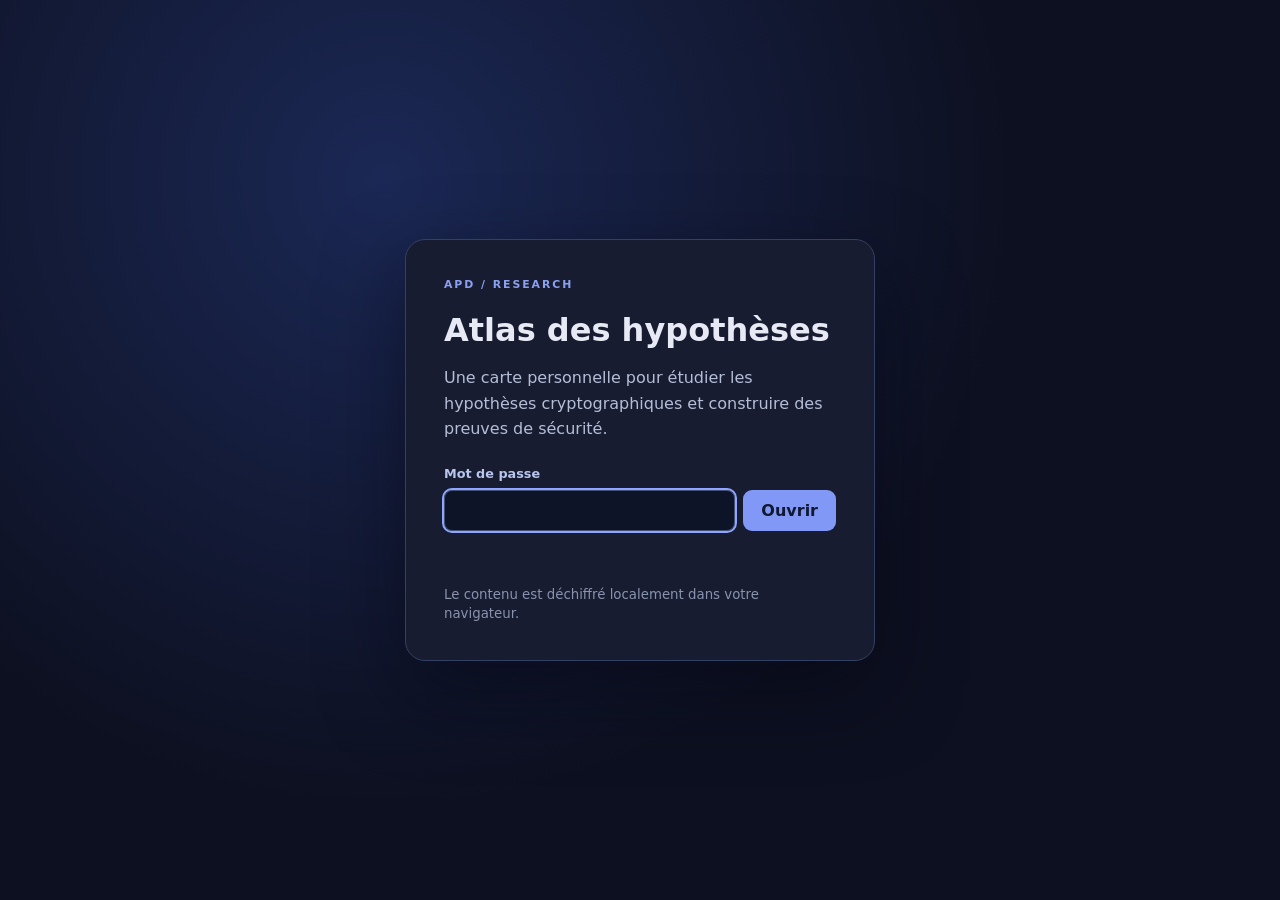
==== brain/index.html @ 89bbb425 "Embed encrypted atlas data to avoid fetch failures" ====
<!doctype html>
<html lang="fr">
<head>
  <meta charset="utf-8">
  <meta name="viewport" content="width=device-width, initial-scale=1">
  <meta name="robots" content="noindex,nofollow,noarchive">
  <title>Atlas des hypothèses · Alan Pulval-Dady</title>
  <link rel="stylesheet" href="./style.css">
</head>
<body>
  <div id="lock" class="lock-screen">
    <form id="unlock-form" class="lock-card">
      <div class="mark">APD / RESEARCH</div>
      <h1>Atlas des hypothèses</h1>
      <p>Une carte personnelle pour étudier les hypothèses cryptographiques et construire des preuves de sécurité.</p>
      <label for="password">Mot de passe</label>
      <div class="password-row"><input id="password" type="password" autocomplete="current-password" required autofocus><button type="submit">Ouvrir</button></div>
      <p id="lock-error" class="error" role="alert" aria-live="polite"></p>
      <small>Le contenu est déchiffré localement dans votre navigateur.</small>
    </form>
  </div>
  <main id="app" hidden>
    <header class="topbar">
      <div><div class="mark">APD / RESEARCH</div><h1>Atlas des hypothèses</h1><p>Une carte de travail pour raisonner sur les preuves de sécurité.</p></div>
      <button id="relock" class="quiet" type="button">Verrouiller</button>
    </header>
    <div class="notice">Carte de départ, non exhaustive. Une liaison « à étudier » ou « variante » ne signifie pas une réduction de sécurité. Vérifier systématiquement les paramètres, le modèle et le sens de la réduction dans la source.</div>
    <div class="workspace">
      <aside class="sidebar">
        <label for="search">Rechercher</label><input id="search" type="search" placeholder="LWE, DDH, RSA…">
        <label for="family">Domaine</label><select id="family"><option value="all">Tous les domaines</option></select>
        <label for="relation">Liaisons</label><select id="relation"><option value="all">Toutes les liaisons</option><option value="study">À étudier</option><option value="variant">Variante</option><option value="implication">Implication</option></select>
        <div id="stats" class="stats"></div>
        <p class="hint">Cliquez sur une hypothèse pour lire son jeu, les pièges de preuve et les articles de départ. Molette pour zoomer ; glisser pour déplacer la carte.</p>
        <div class="legend"><span><i class="dot lattice"></i> Réseaux</span><span><i class="dot group"></i> Groupes</span><span><i class="dot rsa"></i> RSA</span><span><i class="dot codes"></i> Codes</span><span><i class="dot foundations"></i> Fondations</span></div>
      </aside>
      <section class="canvas-wrap" aria-label="Graphe des hypothèses">
        <div class="canvas-tools"><button id="zoom-in" type="button" aria-label="Agrandir">+</button><button id="zoom-out" type="button" aria-label="Réduire">−</button><button id="zoom-reset" type="button">Centrer</button></div>
        <svg id="graph" role="img" aria-label="Carte interactive des hypothèses cryptographiques"></svg>
      </section>
      <aside id="detail" class="detail"><p class="empty">Choisissez un nœud pour ouvrir sa fiche.</p></aside>
    </div>
  </main>
  <!-- ENCRYPTED_ATLAS_START -->
  <script id="encrypted-atlas" type="application/json">{"version":1,"kdf":"PBKDF2-SHA256","cipher":"AES-256-GCM","iterations":310000,"salt":"UA1O/xdrvNHYbe7TOBwK5g==","iv":"aJyeaVgZaHVbRtTX","ciphertext":"SZUW6DiEbGX9VVhrk74h6ZTM4mkuE1hSuhEqYJasGlMsxc741iXKuEhLb2ueFEYCMXWIMHxjc2J/VGSn1zYms7GpECUEi03rbrZWhp9VoVnOZ2UAvl3x/QSS/gsymKNiw/yrsLRChLQJSgfLe79tVQOJHNtf7Aa35H9+426QJwFPW2QwV9AltUxMlgrhCu1ZrUd9Dqdr3iibG8A48fuOOur9vEepZcZ3OrInEjmxL2H6FYVn04A3aBrqkrHMaQM5Z2Bz2jBEQjNkzCjJh1bR0T7QVg8Ryyy5U2LG/bx1geOcCRfra8U7MLGQ2mmRjo/DW/NPcAkeJ+eyDTYwEsxkfCTfRq0gomJP0itZcJIBXbl7A9JF2FJBmUXNhdOLdI2Fi41tc5K/gBqpR/vLOxgKf+6XiU2OCnCepRCs8t9KHHzfJmKvfAqvltk+gEKJfSJJVwx9W/DPWDq5BiZhcHjvxnlYc0MA9oDh3ucu56VcNLMi8GzYHRmVAwYQn6dggkoL/0BrZBgVQsZb2WgCfaJOUiqYHQ3v/OfMCOqse6llQg1NVh+vgTjH+GhOIAAFTwZeSyMBl7K5/9b0vFuKndc3HxpcWxTFgW42NJmKJPJTXI/hwHY4736NEr+vlcjKZRJbFCB3shSfcY0FKYyAqvj5z1tQltJUgjQbWLAKi9yiHRC+24mD/P9QM3JsGhbvmD9uh27mKKXDkM7oIrdLLMR8mI/mPkH8k+3gYlL1+hszatO4MFJFIAElZOtxQZQphrIup0aRYLRkjIi9fRt8IG0ppQ9HiLVZOv0i/1XAO8Sn/Bv4o9CzitZjwLw/uZfV9Z0M880RXmVEppAHTuYpVpphW/3nM3wxwRJif8U/OiNmGtHfXllpPsu9XqxCzchISqEP/NbuRtDEhqcRbwprLfvaJYCn0OFjkl3iwwJ3ainR1ePHl1LQW7Ai43N/p1CzMp3fnPrCr4/[base64]/[base64]/K3ZowU9N6XmRkjyG4KZv0sqIH6qHBY6wLUgbDL7Nk6QUyne1Y4kNB50wu6o8uypu3BTOMYj4bkLF0G5/3HRfiQtbxOXjCvzzeRYSz1QHuxh8cweHc1hIuTAiuazhwcoiQLfE0uJ8PXWhp8rZjTWIczjywf9QFXeZpIt3J7mbF2duQfI1M6JlxNnUg0ZDw/XMLpJEE/PXgYJMz6lwlU3i9XhTwhdWulyi38mRGOA/pCqzV0EGyvRKZohwYhtyKo5hrUrYFJjJ0Wn7Jgn69650X3PzbELCvEQGiuQU/8Wzs/v2rzKt6F5hNM3jNa3kf+Dj8pixO7oTGWSSAlE/vRllEpX5R6s2wYA4YjRrMt5m8tVV1PFLQ/[base64]/J10EyzmzGoCWmZL1sJnMfgICUttqzo6zK/AMoeUxgI9Y/zCI8SvO8J6C5DhfWj5QYBpDpvGrMzMi1qmuYhP62rjPzRXTRV/d6s7NDr467E8spJh2a3e9Cm/lHUIKRedrP7FDk1ZcTDcbUfSims0Qq8P71XFwt/+uAZQWjKzePXykAuMNQwmRe18VN86cpUN8F0PcE9+cLqWJdtFO+jO4/yToRpcwPg9Ysl8dM8yvzOZeBkV0JCmNWG613QpPxQzgiHd+usMdNUOjv0cTYPXysysRC70SBhFzIUukEqp0n7hp/eR32l84x9dcWZWEXi/X5vQkkxYUnVg8sU4zmAP7QFc1Bq3KnHzMhMn6QD4bRbqvBZWxefBLziFyzt4OyH2Uhgmn00mRweB90PuVcWVQaZk18ywARbYtNl2S1qvW0Sl/Pv+puovTA0OfxkC8+btxvk0v9SbtOD2kIg6aShJT787dNJYlkWFz7H9vR2dT2qQera7zdOXHFGsSFSi2ne4dlWX26IHstsv7afvouyfl/8mv7rc5ClqU/rdpj17nEGk/[base64]/koO1+VJi9B/+E/5OTXi44bzuM2dkvpj4yfQ/wXDMJpopNxc26s3v2SandDfwNuw3fJz1jW6d+U8ON66nUthcgweQs6LPdOtk32shqDhvfv3cRUGCDQAyeIefQMxceCYcvtlpmaePOO+PRY2YDZnC/Y7R5tJKW1OrjDVVc4cQmZncKFFYrcEinCFA5C4muSAdyu7+PUKLRFhsTyVDM4KMrmQp34J+T79CXuvF4LJmXMbzHgLXNfGV/7HkFqmpaawd7mK8eFM/m4hJeLW67E+KdkC8g1uV8FAbOr9HMk2Z1fDxlCePmTw8Fc8eQ65d1tSBg8eit0F7QuFYJ3ideRNjRzSM30FhjEHI0oRyeWwvq/lS4ZHyoxBVU/0P9FhuL8kVp5INavH3p3VebGwU5ZGGTeJil5aBbKwBDkvreKPkf6hdeUhGUEH6kJWv24BIywWtCJyOhbMIiV3VXKhdbsxGROBk5gAr8QPI+DZlc7GaoSObkFm6zIfctR2O/IWOouXo9ik7NEatlgBWooNckwwtOHvFcA4OpJ8sDB7vof7ZGybJEe3PN/1whS+0hmJeKlAGjuhoMyKagjFyLJkJ/D8pUiqo+aA0HlUSeHeNxHUIhI03YQ1pgw7oL34lxczmCN72/iCLSDfgNhiVP3t33RCQz/WkSQGGS4e8unoEWWdoKZG+r+aPM7FuXGHN4iU+D6rZRkw9iePgBkeenAC/1EVYkT6FhtgGoeRWCVuZ9RnAVSwra7NRU69knfXl9HzL2nVqMrNI9iKmb0/gOFTNhfaFYc8TtDx7Nj//nr4fBPaWK49vm9RcpoQ1UPKeqxAzIzekxwCsy0XtyNMQMnPKH2gqU+6IO4ttfXKaOnYqnEEqD06kQW65FIokhjyVdBQ/f8T/fFZs8pdB3BqY/kwm4HcnIhWbbBpvLZA+gVaLzkVbyKcOvWEdxg3+MD9wV0VrEqpc2Aoqw2D9fie2angVyTa+VAwIw08Qm1Sm35AqZRY7zkceEQSglaVaD5lGNF5pd3cogOeBs4r9MmOl9Kr9ITSIolAzTD3y0YqIqq0DLfT1/Uo/0p0X6a97Osoa3umiOTKpepjiBfgoOhb4fvmsKKs13plWRWj1VxC579FjqqapfJTVENf3dVuilv9+d01/[base64]/Qtuy1no6Z2fqF+bNanxxqHpLHrooJ0y6FvWxGJW+DSDTRYGU7RZ7iwVnNDXHPihGTK9Eue6aqWF8kJBwYs025p2Pjw4ulVt+hAyG+oDK9haKqoy4ndkKk7ZK6cVHKds/0Z+1RPge3h0PRhT7tIFWh6Pe0CICC1GN68Xt2xMF4EA3oqhk23nGpd1hjjeXJs5vTXsmuhEuDMRxvxN54b07D4c9W/XZGho9ai0Hy19rLd+61YUlwTr9+6rUykjorSDxFep1F5PS4P1kEfP7AMzMxAbwDcDL8lQXICsOXP81yXfYgQRkn8Y+lwIBFNxgWW4VTBGR6USdEVEougIYFnISfCB/ZwauJgXYdSGByS1gN5PMf6oeKijfAAGLhO7ayJpD/VK98GuTuElY4RBpRRt2oj1q+0i6OqeQogHPvZmFfbtJDUSH6Us0YszMg3isrsfb3o06kLqkff8nrdZw0IPQBmoG0dJPIAuxiZ9s8Hgwe+AoMEeTZXL4/sHyABpxeEWHO4JfJWVvCM/QZ85qlx58QT3SQkduYsHNYpwXTGbtXqMBjGJFnuTkjy1GiQDu/ZWHn93kGW7Bj+DlIuseW3ExDZGkJMdaUO6DhrCZxgrzFR180i6dAl/NkC+rO1wRh/tGgEAnHtR8SrMEpf0Q8PPeYugJ6FXFeQUsBD6BbBXF3yVQ6HpkvpqpPvidS0dR8dhGcOXtHJpYZL9mWaSILTSE+3IKdHJ3ssQ04GP7Ye4AXOoucSYwi5wtjfXQqMpcPfvd5eDCKo4l0IYvmlDkgqxTz2BV+JAaBBG/3HCUEbOZYSns8pLA5rJ9I4dBUNIlD2bv4cheMIrZbKE4/cXJ4xAmcv/RKoEqzkoLjA1zik3dToOiPLKXHPN/28hx/3FNj7DwRyGIb8UMihtoFeABJNDnLZqUHAgulHm6kLXJHLzYOj6ejsfGQxDjz3I4PI9PQkAfif0UWh5h6EgzjJRoaKJeafwdniY3/L/MfmzDeWx58UqR2f2/CkjP48fJ4yjit/UgX1CZUYwqabpVkrcTqeko0b3/v2agylR/qs2mvi1lo8BKHI3wglaiLOPMjNtjxBpUCf8FZ6AdwHZjJmEepUtPN8EoUKe/J3ccX4ho+caGlXEp5QxzGqt6A7GqjX3kyxs73H9XqKOu68HxIYDKm2Jl4tY+YK/YauDdhKwW4vVVzWZv8/l3j+kfLZD0aCHo0Osu3l5A78gQsWSLxQ76zLINp4zp2XZHtVms9h+RI/+RDYx8XbmPW/+9t2W7WNHr/D3DtNQU+02L4d3QxHYCxeHc9q2e9T10jG2zyennTY0dwtzaSagQGs98crjs+gj06+qOr+QB8HdPIosOhrNcmydveUxPEFBG2gx5s/[base64]/hrn0jCKWyTEkyNAaGzqd/yN9x/9Wbj/ClVwsI6eFLcQJh7xAiw2QRA/d0RIyrEXA4fdFAuDc7McoKEfRw6A1mo3/+TidRpnr3vPbuOnctuX8PNVzDqifacpX2VmxGO49T0OfblGwQF6lKe6iEZMTG7B5db+1Lzdh20ZsYQGuV1wWVzU904noS3WMmY40xQcw8ywf2ghMsvP6+FlFdCNZT2gWDZEGUKDiXwQhHGl51aFhr+wyb4gfHHuP98oID+V0Vj2+mxtH2i+w+pBcK/K09v1Y6KdH9noBLNi822ezYhQtY+dcTmxmX08w/nIoFpFtxdWt/Q2S4hIScclOOXKKRfwU/[base64]/sFE3uSE8x9sZ1/RoOHJor1EGKJORvT7E/v3V242rBDJUnrz4e8XHX6ysFhG/H2Hz8QHb3xq5ty2hxfiQHx1S8Jg5esDcIy4h4MR+JWeG6zmPQp0em4ZaTFhrezO05ym04EYTWUU1SluNm/UwEaDmCLkZ5K+rPrY9mU8pbuN0kWeNY9Gk1PPzuMmPTQYiXuqSHxp3wOxk1I2MvvxCxivZ+77fouVniYBwCgGqc//8e1xjiFAZCoZjQL8zW/2QQWAjgiiAOUxL0AEwpFyNrIvb/wlJ+k3NfYyQ68sd9i4OR6M24pWLH/4Lcibch/7QYXa5i6QSqLbkkNWg5xlv2Qy1XlwfDZ7gBz9MUxfZd0MtDTr8GN6fegZk4IQvlOyc2dD9/sQcE4WF9eSAbALcRocsf49XNHx9xGpfvpWFxTE3cm/wUBDMYP0p16SGOALXcR7G6T5yxDPlkL18s1ppOf16WxOcb4WAA2xVCAkxM1t1j0EhA0g5ysTYtFIdtTTnmNqHLEeQHKpGpU+KKxpJKFXMkuzYlw/XOZdgdxeT2nppYcdDFNAF4IsLZJnjta1ncayUEUtAl2EMXjzenVdDs3ymkYd0L3meZK4CY5wTDsbkgWKVGhYg7ntxWDqneOxH2slVGyc4WtO5gi0QQ4o+PcXGcYcywZPOgN/T+kVSf1v3KUktLyMv/Vr4BN9DyJYqRQjlp1kEkSEDWR7RU0/+dwFe9vzRInQeSaiZaAm+iDxWp+QH0cXzvp/OgWeZ0U91ZDq6jne4P333AJXQYjGQuE7bQX/O5zoJSZ2Z4qGupBvYl41NiHbRHf6Ngt8dcFdQfjSY+W8BlUrKt/Qw8G7p98AfcSHUk5+jJs8g12PLqNbVmhZe1YVS2fG/qdbpWPrcfi8HurrR0q0OVgzfQqJku/ztPV0o7cXXr5CZMzyK37/[base64]/rA4LLFbgGDl3WkRLvMrHkAIyrP2YOGVQZWS+SxQ2pQUjr5yFBAIgm5yFEXzC6hE4xZgUk48XSJXEVU8kaMvCl/[base64]/8Ku3AirAubWYhsEc6aC5YY19aMg2yardusHtrxcwb3ZL7q9KgEDgbOj/jimpnm5cHM+R6/QMgBSQE5p+qteMOPyX8o1ETTTZui4scZt2sHZAHZZRBzHT7JrD2p7+WgzXalWcoEx2EJHTLmHuWAT6VuRB8r9wWjIZbGzjFNcksu8jIOVKEZeA87AF/u1pmTsRu3aAxs7oEY3FUXG8NB5j5GY5s+wuAtvXn+EMhJhGgDT06rBQs/j3LeeurlMY3/SFSaY65ShyH4SbqoLMp/[base64]/cs/7VkCDBFobtA2t/VTjKb+qNE44HDWZJEbsT2EI7pbJpTy7XZbKfRScuzMsEdTkskiaEIiGMFAwimieMFX3gKWllF7EKNxfXCEx36YamTCgllftGQMQjQCmj8GYTJ3ieUd8OHLqsaLxnl6aEKHkvKnw4N5/4SL4qjCwVQfkGAtrDPQpc827jcMYfX3NxtUObTU7O8M0p8q/rUtrNtp1/aXyDAaDbZjnnxlJTubvye61KLh1CTLfwCWn5AjvKQsqEW2IEEf9sElLxhv7P6mTIW/AWVvNyiW/oobLujHShJGTCLZbqCk1f2SzOJbdR4XtoKyqX4VyviCSayUvpoODb3fGboZnD6961Z2wWxL3r28FsrUuFeqMAhSHv48HwlZBSlL+IqbjxIwGKGOnurCLdOzi5pvPg2vJAF4yfC0hnbkWMA4yzcElkJtVeSMBCWNKgy45OHBqONrS/xo+yMpwoCTculyKfAtEZ94nI1/EDWTf/cpPQ6dO6dY2x1+6NXTsTH8e3llxulBXR5x0aq6pbZFDu+mFA7ouF9yw3Bn6A88LASlrBOjzrnM6Wz6ECf45nwHnqJ7tF4mDsMeg6kk6D8ONiifRGbc/[base64]/uImqtflyEDbXDm2aYpP/4VGpIfrlvYWr7YUP+Daywp0FmZ5QIIRkBfdUwg/sZVfoYUENgGaghpop+pFi9fRaHwlJucDrmVnHfHqaw4RtdiFNd9RzG/7SzBZ1K7uEGvpCWQPvktjXgTEKZyXLUjdHAnA1ZFpHisStv/qPXKo/lakPGEumLv8/TArDVqfep0w1utYWkvn2JduDuU+A3yRRO4Syxt5yhU/UZl+RMgD/PmxWAAq2km2JN82YJaZcUTvxrUQQ+3rEtJ4Fub9qhXKcGOl4inYcefWm1WhLyUgP8nkppd6bjKHMqXAYJRHX5Uhn4GrjDWgXn48L77cIOutpN9daAj3bc6RAMbbQQIduMMYY5Sq/wqbvdFkRSkw0EGz2cqcrt4C2laGE2sTu4eUowTwzNdUOxQZ0Tv0zbzMWjI3WSic/EUpyyszn8bb/[base64]/pB6lNq9YGI9Uw5ZqLnHNtcROTkkhhIXkGHUXzAHhrPaxCoUQomfYy86PJgwwd+ppVhvMxhU+4bN95/vpimGtGfuwS+o0XlMtvK8g0+S7/SsWlpPFv0pOboU+wdOWYzTHETbDqk9lGQz75NrijADrbUGkwGk20pbtS+BJ/e6EqJ40le9k+309pWBsNGcdiKEBzceKXKwt5BEUyJMoHEwQXt7Dkb1J5d40BwpFq0WC5weQUDXDyn6Al1/b9j2mkqFHd93ePkYt09PKQr2YA6f3zGMJIXpZw0iPsChDgkZ4TxJRyUfQ/p4AnWxv+d2KFYSZlvTpHVHBe03w+Mgk9DhW216ExeFC2+3DNOyq44RLRwIEPMNQIlRnL/ACQ/g1PWDJWzCura4t8OlZ4VlpiDwteklQ36uMs/wz6iug0tWKBGS/GKly6qCQj9ggtlgcNrz+/l46V0LtM/AvhmBvVX2ARcYFU3xwMW7FKVcScbq38k2AQx3dwySgj9JZ0dalnBzAUAoZsVj+T3ChVAlDh1gCK8HLLsGW38lrHxGDZ86StrJYCwQnZZ7TQN9shKzHpk/I4eBbq3b2xX0j1039L1R56pfrB02h/QKAowVOYzO7HCYasVHRfgd9CwmWPp7bClDnRP3eskxPqJUwMUjDHGsc3SOfDutlz9Msl4vBboOfqHv7uCRAjgMwAsIycvNfrJnbXPwc+qfuB5bpOuF3/CqTI6UovZ8HolnaiMIDMRw6agPqQrdhhbtBtzpp/2tV42vd7BGh+xPtamEXYWUotS29wqqKBbGD1A/0WZAUn0nipq4y83Vd31jZ4TdJoB16ZVu+8sV8EJLF8Dz7616NKOU9Wqg+cy1AyOXjFtchNrJDNzakUwCPqstMDdmvAOkILVGnw3byaUSq/bRe5hXzETz4PvsT6TcEtwyqLiJGUkNBybkoI1+GfN22f4LJ8XZjtoBnUsXpjBKMboqYzT5xYXIS4kkPR/JfmiLKfswYx2E9mS/3P2zpoZkPRW3gNj9KQAhUCvcZaLOCl1jf+S1Rf+Q6qvrEkEXk3EcMMncW9jW5vC2aIv/8UEFkQxwyVilH6dZJOe5vDJQ+bVhKymIeB8WzTG9f/wmHMNKjYdsF4uut2M7Nlgv3zgcVhICktQ5iNH8BjsQWZtcn9yvSUoFIpOLCLfEuxKCauh6iEzS7UrCgXiS9EA3ET2QraFUPzS29fI74JqEQaq0UdrMIDnQkKw6QYrSP64UpspO/buYrzD7yGsPy/Z+QAj+JYkWMJ3H/ObNGx566OjPd7cYHSgIryQtfqRqUcQtQqNlFPsKGE5rX1YhCYY3FPTlzKyZ1Fu0kV8LOand1RhXN6plQBvLbr95KctkWc8W3HPusnweavI+6l7h//XB/h3EMvSJJcwmmEXCOilSoTGMXIC6ecJe5rX3pUh0PccMwY29Hg6EjFLAKj3y7If2oTu/cdcWLlcBEyEd7b8T7PtQdBBTo6Hp53AOIC/aEhR4uO8iWdspKzlz6AkkXUm8+w+/YfROcQy/pAaBpe8v5p4NXVMiDhTdKSTX2ULTaF/ajBm3rlHNEVtfAdjQZoOq8KCsgax+rT7riK6kufJtICgNQJekxbdOHFrtEVtV/rma1BQeL5vnRgHR4yfgboT7N/9UNTVzV6f3vr+c/[base64]/r8Dz8d401dGTLNqcA5JAHaoBGdxJgsnFSZ04SjxAvKQMJCV6f7B2Amd5c6Rt1Bh5mVhTeldViJjBqBlw9xS3M2j8AMj0MKSe/6QnNzJr0dj8zuD2c6d3vVwyRQWP6erfoF7/Eo6s02SwXJiZuZXyIEiKuZ8FV8Of0fBNW/yKahNfjck/Ya+YYF8P4gRqoD6otyxYdrxytvtRUdE0inq4ElJDJV4wNZrmTqSrtkEy1jXcvQC3SppneOt3L19DV/qsaLt6LSL26AV8AvLaI87/10MOyQdq2f7ECSVHRaCSSUA4lbJqvwcmFcXzHx/QK3JcnXjY1pcA7KSPtXnKl9/BiSFPhMd3cSKfT5lQx12htXgl2gOmIOLtdFoI9+jqSCBD9AptsTXD73XhQeXDS+OUNbV991BU9a0mFsJirTQkYJNXTZjulwZ6Gnx2+zI1LdfSVjbjmkX1hOWW7wj2oThDW+NGZ/V/91pBwbftZXG2UKp9Z9QFQFuXg7WUkbIqPCz/+O7B8BZfMFyHjYWK9elWQoPZpw4K9g1Ge/v4BuAMdx81mymhdeJr0jWMIAHYhrEoSyU58bXICcGXWeVE87UokuV3B+n8n92Aqloxg35Dl0lQ5pOVp8pWj9kyr5X7y0QaPtBVBSjN7Lbsm3F8cAenr7xANg31/lqx0/DuJuZuEcbVB7zEyqqD8IA/a4SbQ3taRYb1q5A52jVJU58gCYu3be1Ycs834//owYZU2cwYbAnzQZNJNY8MR8zlut+FYbq41SQfi5/HO0dt+D5erDskOrmfLNXpwvSDv4UJ8bG8paz9yDqcEGHbl7zamggETAN3f1DP5pLLn/zUx5CpktxdWuiHl+DKpFjpneN/kwhUR+gCNTWwE0Prx4GzU+1NudfW+utO2VBZHU6QiCdkPmRAHtd9Louzwv4EHNknNBEfO4IlwLozwl1lve8QHaRJGPqhF2sNhupVO8or5kOLsxO1g1el9JEeYxTlB+n99zzpI9lHk3cJYBRj/[base64]/ZaUhDGk93SB0YmBvbw7T1EIu+vTawuqOG2euhd5IVTxDceXObxkZ6rwGD8fIk8rnwgA5RjXD/b3BckHHv+eKJZD2mW4ft8mA2t506aNfTPLiZjMEBp7tzmglgu0mJFTxeXKpoV3enM8Jn1TtYNffETOWbBTf/BBbdhwkaqkUmVRPosNl+mrHDed5IfljD9UJ7iXakCAhxNNl+AsIhJvNwjTWoCeaB1ajwyu6X9GbYyDO1cFMM84c5RUOw6FP5g/tQEV+fG9eHJNgE40x9NqhPdILu2xfoMF9+zMvO6r7ZyuHQus7Hg89Fv5EA/PNHQbtr0fpWSeLB7+Tt/[base64]/ZPusW//HFvWl+fNT1hJY6n+fRK7WQAFfGB6p2ZF3Gi6YSGfc5hmxuMjo5hfi7QQ1iBwlWoW7D0+ItkxAqAuoFRZ7FeLIOmcoS0pjaLZzC0w00uQgPTr4LkrTlluhJNd+ElZ8T5ZKpdafvxdtN653SxuwktJwBF9wVH/6z31ynIwPfNp6n5iyV9zas2vP1EFQD64vN1KveSQy0MNX80761QyI4DI8kY6gNOW3xlXyLXlXaKb0wehPmeItRfLHv33/NIoX1SJRnugTsKaGa8eVW/ILMKBBbiP9qI36c1iMG/WyyukfJi24EM8crxt3lKBcij4R+3oEIOlPNH5zD7LJCZGJFXcW6hPXVmRTHt1RbSiZkGSndn2hc8uI1ernMhd1pPtvVWBoDgBGg2QKMNUwXPKG1g3fIqJMaULIha1zS7/qIMazTmx8MjlL88/+HofWbJMIoupyAFONcxpx+q24l8GSPK0E/5j4hQ0r5JZfIJNiWoC0ceOox0NXCt0Djeb6Q0xazdw59+0MffsTPnPX+N4hXzulujriq2KGEuO3hCcFixShhzewx7WL14TcTI6DLq0kQD/Iv1KqAIOu3l/p7A96LOtK5ax20TjeG8vd8SAULqnBN3RbU4lPJLsTYkY8W3bFTyKEMG52ojkgfy4lDsxxuu2JeqKzIH4ulMTt+qihsiOAtUtzs74Oc42FdL1LugrJe3wxndqHTCRFAQ8BUWvLl65/tvQlCoct6vYY7P7teKZCZknrUaChtd/ATIoxBlWtfjdaq/qjNE7GmxvsRN9KICYRuel6lVtKdwdBc+IT3lvUGijvRoQoxrdHIZOh/zztK/ig+yqM9dEG0ME0L9p6pK/zhQyumeRqV2Xq0rbwZJke/moven4hKsVDQckpQ8f0v4nFw0DYylS5xi6EcsA9FeZJhfFHNiF8idhjHHUTfm7ufzd//SfpJhUfSGzq8hsnlMLBeLHC4aaHMAbp3FSYeJArxKC0TjKC8wk1c08QxlQsTBqMNT+GOp6goA8usIGBFGi59RSkz4bNBMYuIGSsvLIeW+ILqbXnn8/wTNjYzHoXLyth+aAsdroFT/kwTOIUEGeZALJlSqnJDTvgsTw55ueCilMWFuD3Baj6J49TtpZKrKV4pQHh3pRq4F/XGY3QvFYSkeojIg318NvAgYB3nhlpOeSQQEz87xNG70CCEsD4taTqIEoGWTVaCo4gjWesTDL03sGrVDOEs/CKL08PwehYj5X8WY0jmQWE9nUoiIJITC9IHySBkMbbA5bvQMYZpSniJSlAdnkvrHTqfAd/AqACbHMivu+o91BBC99s0fKPsFUlKmLOSKJTnk+GFsxDLjqxY8pCPbDJFapRrudFOHl5XUdMfEj6uJJdpdJ8lvSo/s+KBjUu7m6xzgxLZLH6ITM/iaBoeQekDa2p85zpC/qcz2c5ArwfTdAyBwZnT/CGtdf02YZBle/uvaRirmgNdKTaYCzYoF/kmdcNHi4ADL8aus0coTgJFQ8xnordtsfOeOVhYsQ77dgIBlKL4Ufj+uttZl2eLuWtuJkRsv2ifTTbqM2GZTihp4epaCXZua/NbNXCtXuVjpwhUVDlyI9fGdFnOI6qLRKdJ3ifiw0ECFH9lgkPHSVz5T0gYbbNUQkZLG2WjT6d0IYZbjuHOzi38J7h40ERlde7dU+yRqUXqExUBDVn4uLfrXnE5DKkXBNDhaiB40A4ce3pW33O+HCsPcOqfESwNHrr+02sqnFcgTKJQLpAZBfCTvxDngpBuZi/dtKTcqQ+Y66awyD55T6yStb7ePsjBsIP5LKigSUW0xi24OIsd9LyNY03epFkTsWb+mrJCE6zBqN3+UkPeR1rQwA2+Nm5hjgjDV7+hkdPTHaXq3Ptcxn30eALzjMwoNM8oE780ZT/f7eKsMvADDHKmp1PgfyKWUXvYtPpdkXNyokUFPMXMjfW5mw1d14UT4BNW9vS2Am9uf6R/EmJI22+2h0I8N5vPgiYVzQ5O4Lr47z0ngtLo7MI7/bDjubxCmXCTOZuI7ZB2VBUG47J3hJByqxQDRx3qbr302fPmMhgyyjUtiAtDto5mvi0ibwNX7hxHF4u/d1JF7CKZZ9WZ477sSz83DTnhUSyn7t0m4edujPd5PV5bcHGyfHG3JDpw3Z+Fl/fN8cEYwrOw3TpritbYp88JizR+8OfmKjjFe7SkQxzR9B519cjh8B3qwQ8mOqIAL4RRm1WZu3V6Bkef+KOcXiooWN5wUi/9XlCr1temQV/cCM3aOR+8yoS17czLXx7fHVKewid7fWt4dj0+IJRoIfi2N00+kp7LjpKLEYTJMytQ8ng2FD6AU8/Osv9O7B4SKdzS0vvgPv831pqCxD5se08b1M7C6uoYrrUudmg1CYdbB2VZQdijl5qcEPM4BMWI6GQZwqGWIgsnB4SNzhGVKQV2sTl1M258USZfk+gSZI/PdfaaBca9oyhCWaph/zucy5/3xPLYuUNEPzdSvR8yvc+l5jGFzTO0ovKCXK6w2wclu084tyw98VkcWVyiEF2MqwhCxZ45kutSsHjcnIs+eDhff0aFGnvuecM11sSwi7hjmwyqMBkgpmbe8joWyju7ZHgX+AQwzt8lc3Hw/8k2g4RsSGvMDEm4uTi5IvRPH/MPqCXbhP82UQqbsXuO9alMx9yjndNSKx1VWvFkjoDY6axPkRXsmNhb/jRo8sfWL+rcj/Atu/4i5Q5NgjAvi6Nl+dsoxcSbzZjHB/XwT3EiSB8LMDaYYFugL3dMhe5S7Eb3kXlFnCqo+llncSOd09jNvdb1V0Mhe/V5xfNY+zCwweA6AHhcGSRK5evKE84PaRBdUVNib/08dY4/uJ2UsZJV5hCln6edjCEbbpojRIEZRDRzjLyXPc9OsyPKUAjAhfhh+nT7Thl5dKyjnIRc0XB3fg73ini2KvaccZDxw6INVeSGoRg+ZHP4HHqEMgCbFwo8o0M8fxyS+0r0cHh4KFxQkXbBMgj3Vge5um0DeqY5ECez/MSqz0fThO0riVCBj+IUCqOwnZ9pCKcNCRbCx5iDx8IHoBIY8Ii3iuf+PldllJRrjSk8zjx0bX7OxLOtBne9LMhCAXNSfcqmhaVUCIx8Kygpr/8xVtKbY83CVBcbykvBdlB+/PQBtuBxL3WB3+p4/qDB49sbFfRhIRBqhUp/9v3bTSGAY5zRzBTEl9ufWe/+U+rIKzFtAFzISr4wZ9srPpEUhjl0Q6m/uWiuTQsiRxSVl9svT2AeXBVuwdKwXidS08wVLv1oBlr5JatdOXRLNI2ck0zQR30YHR1ZoyVVmXFFZdrQN4IdmkLOM1q2j2uxbWVhzUky383vEEq++UUZJLBBPXM2m042qD4B/[base64]/55e6t/Nl+gkma03M35sJgPh5aN7uHP1V8ellzTuvNzhH8IdIteTJSHPvDQ1Md7Ur3V7gyQA64LAlON3Ik+Z30K4LoDB48Btn+QYqlndPJQRj1/t6ZeCrxC8Nwyu9vXi8Pj99NgFC2jI7V80mGYwGwKUkQStm2zSk6kgvVbyOeyaRXv/[base64]/QSkUZMSLVe178WJvNebcOZoISqPk8ZgDPkBiFd/Nw42k6FjiFbziUdzB017ELPwciePXyF0x8mMRorWB8FBRu5FC+vY9GmsUIjVdXJZhzPbXIJ9JmgR5Ghm95Wha5kZcNp+KVaRFjz4NS3Wvrsvog15XTyg/E9JyMbS1+NloxDbVN+pE7z4+pOm1Uk2TLHzeoZUv84F6WpSRqHdfHHkogd9zs3iCiJ5Cta1/VV3ek/1I6J6M7QM164KQhx4rYv7eIM2ev1NIR19kI7aWYPx1DkRsVboWLA9+iV8Jn37X0U6w8pmrUoDmD19xJes3KNSknA7tdWannek5CwfgkjBVgq6guePmmiS5eGUbjLDLPZaTObVQlXIzO/rRn8WCD7bXZJTWoK2AvBvLT6ArCw7xhSYfTQ0rfIUtm784gW+LXkpf7NuwUojbHQFhqpNsFYaUyMgx932tbzlELEzJdrtsauKfTHR27QTH1aLtpHzwvZBCE2rVQUZXRH5VHcpviZmild9obPP1q+cmb6PtwCb/XF6h6eFIV8IG/2hIcbPiAhYIfAqEPM0F0FE1TlbnJdTeFtPO0BfKG3ONtkFItP1EmI/fSdE6XWaFc/yvY2OmUq1m0NapxWpAkSnJ1BGiqCDWe6T9xjloGEyXBkplM4ojzR9o6BBBXZPtndIeK5cx+BkwTtKMb81imoREtQQbLVCqUse1e6YXATeQ4QWPhdvv98T12ydxZ539UsKOzQHKlXxjtiGHt4JwhG0hwroIhbWcXycw9mg7m/l4rQc4X4n0mi7MtVCr373QytOql5asapYP8BjUBYujdYkfLZqcSPqVXOATkPeeB1mS3cnyK8pYfNM52nIb1DrPLzZWRBH/[base64]/QRwCqi5esQ6iSzcsH14Fu6n/4VmDerzSIr3uTPxezY3gaswX06dhw9DI9Ifd+zlICsGC3ijHibzC1pLJiQ6DKcrh6ACMo+3pQpmjnOF65reR5jdSFz0clFlsxUdKtg4erAM2hB02aAhPP/yQhX7IVOoWZDY9Fycy+O5w7kth8H5WBETCKJlWBa8Z0vSNFCMzRfMjh5m4amSUnj6MXrWeVBUm/iLBtKFmpx2OIsSZ90+yraUgrT/ph1UfeiR+HihY+9Cl9ZpOCR7adlPBN8dGkIy6/RtcOpQbHMtUFmCB/1drOGxnBobYF7q8zf9Bo/7D1tD1SZG+5LvoRh0C+MqdkjpsMF0Y9TXP5oIrPrkq+6gw7BH2Sa16pglcgsoJNPkFGDKzhnvR3sSsXzAgIRIhmpG3NIE0mUvHRuLat0xFRqlSs3tg6/LbhUQRIxKLbTISI+FjiC7ozqy5/KKDlWMQkjCLp17SGdHKAPt2UzPvEf9unb57cck/3Pxk3vWfcDJcRVC34Q5roc6Wb/vHq+mNwiIDjPiHabNQKDWdYrkMRsnaMJuKXeXF9SwtrPjlXtQ7gPDUKXX6uvL8NSaJdJjuuRPo845DXXvuO6OvMqLLJxFxW1OtJ19S7HxOJnMKNjR+VPnvHiu2dSclIhdkNfUZQJijaJBZ1ZmOb6X+Ysr75EJootnJIkv/d3RPgCL1xkAHECLatUjgkTMHbqXsrs717tBc7yaO+eHNpm9EuSP7d8wwI9jv90VWZjxzlW0h1/KJk2EH4y8XgonbJpjFsvV3RaE3nwTwx8AtViXO0EvDhGKHgluGs8Uu1V9SijYc/hyC0qUAdoyAY716Nrv1BfUPd84nPhsB7y5SE7C4UDYG67wm8ORRqOO/cdlCs3VSubAv0pJID39NdMYwnhxr3aSE9GIxpm2y/D/iNj34NY850kjS2FZcvpVLoc0d6v5CWGSgW/H7yf2QH0YB1fs1Q/WRm9F+Q8jb2ZXMpZ1kqWKUCiE+A2WqoP7vWRKL4qppctTTnrONcLqBBX7R0q0Djxzk8v55b61G8XDxdEPzqudbHhHFEYBR6LyefIzGzL8oy+vqsv/74luzy2KhlNfQ7QX70RmwDZIOdGqfx8bgG/VjVEINHcrJvyO86Pj+LdF3kriNxgxugpb7my2DaHha07xbGFRgS012f6fPi4qvCndpc0d0F/ns9dE3xPtfqv4q26WTFyN6Z7r1Yy4AP+gvl2sujyVQhnhfg4MD6X2N4xH6YTn8Xiqxt6FVtSY6eCK4X3hQLtWoKusRX27SGty9mgBbd0w+yUQxTDwrcegu0r95ly71yskarpBE+P54wi2WrI3Td2u4DA0nZtMFvryDRuk7yholKRqz4Zl/xuJQA1yaofnh/9M/onyRleFZY+pTOhu+aPQnHV/OTl6YtdBnFTPreNs64Zop8eI1cEa/8hzmL/fe9zp4exgNuXCisdNRPbPYiE6peX2mQQS+D8q8MZxE+EAOlettUrJGfmCke3sZQS0RNp8c3SjtpT1qIlEv44ifNB3FhS9icTh7w7W/Pm0h4zyBJ/Wi53QKthK+Fir7peHmaVC2f4LsYxkPbZaH17Gq8HBhhR3G6mUhnX3bpwZXYrcfttK7QvAxUnTujbBaeENqhA4/LdTFPMGK+jQKZYGKq1pqgzbv5+yExh0OZMoswZAOduEhz/cVMeuPkq71uKY/YKcd0WvFL1moigSRgrTJRaq3KT0DASUcBA6+NScOzkRWp/JEyIuI1sZSHtz1Gw3NsiRzgku1hqwzazHtFh99J4bi06ESm3yBweTGA8JEBlWq9EnmzHtpuV0N3qF33XDHdbKy9+XzITzCviNeIAMPT6RcY+ahTiDqZ8aqI0XJKqy/wq0HGDlnny9HmnKvGz4sJ19CXHfh+miU/+7Jnw931FwijVJXWXlkOVXWPs6wC6NfJP3eSRsF0X4MAMgHT9SOwQHayH2a2QmTP/nKO1LNT8leF0vj3HmAF9s7UyI8xCjkoQ5cDEDn6+If9Lx8sNVqEQMJ8+Zhlzj3hR/C6g="}</script>
  <!-- ENCRYPTED_ATLAS_END -->
  <script src="./app.js?v=3" defer></script>
</body>
</html>
---- brain/style.css ----
:root{font-family:Inter,ui-sans-serif,system-ui,-apple-system,"Segoe UI",sans-serif;color:#e7e9f4;background:#0d1020}*{box-sizing:border-box}[hidden]{display:none!important}body{margin:0}button,input,select{font:inherit}button{cursor:pointer}a{color:#a4b7ff}a:hover{color:#dce3ff}.mark{color:#8ca0f0;font-size:.68rem;letter-spacing:.18em;font-weight:800}.lock-screen{min-height:100vh;display:grid;place-items:center;padding:20px;background:radial-gradient(circle at 30% 20%,#1b2855,#0d1020 55%)}.lock-card{width:min(100%,470px);padding:38px;border:1px solid #344063;border-radius:20px;background:#171c31;box-shadow:0 30px 80px #05071488}.lock-card h1{font-size:2rem;margin:20px 0 10px}.lock-card p{line-height:1.6;color:#b5bed7}.lock-card label,.sidebar label{display:block;font-size:.8rem;font-weight:700;margin:24px 0 9px;color:#b8c5ed}.password-row{display:flex;gap:8px}.password-row input{min-width:0;flex:1}.password-row button{padding:0 18px;background:#8298f7;color:#101832;font-weight:800;border:0;border-radius:9px}.lock-card small{color:#8893ad}.error{min-height:1.3em;color:#ffaaa5!important}.topbar{display:flex;justify-content:space-between;align-items:center;padding:20px 28px;border-bottom:1px solid #303853;background:#141a2c}.topbar h1{margin:5px 0 2px;font-size:1.4rem}.topbar p{margin:0;color:#9ca8c6;font-size:.85rem}.quiet{align-self:flex-start;background:transparent;color:#c5cff0;border:1px solid #455071;border-radius:8px;padding:8px 12px}.notice{padding:10px 28px;background:#1c2845;color:#c5d2f4;font-size:.79rem;line-height:1.45}.workspace{display:grid;grid-template-columns:230px minmax(300px,1fr) 320px;height:calc(100vh - 139px);min-height:600px}.sidebar,.detail{padding:20px;overflow:auto;background:#141a2c}.sidebar{border-right:1px solid #303853}.sidebar label:first-child{margin-top:0}.sidebar input,.sidebar select,.lock-card input{width:100%;background:#0d1428;color:#f1f3ff;border:1px solid #435071;border-radius:8px;padding:10px}.sidebar input:focus,.sidebar select:focus,.lock-card input:focus{outline:2px solid #8fa5ff}.stats{margin:24px 0;padding:14px;border:1px solid #354162;border-radius:10px;color:#ccd5ed;font-size:.84rem;line-height:1.7}.hint{font-size:.78rem;line-height:1.55;color:#9fa9c4}.legend{display:grid;gap:9px;margin-top:28px;font-size:.77rem;color:#b9c3df}.legend span{display:flex;align-items:center;gap:8px}.dot{width:10px;height:10px;border-radius:50%;display:inline-block}.lattice{background:#9b93ff}.group{background:#57c7b8}.rsa{background:#e8a873}.foundations{background:#e1cf70}.canvas-wrap{position:relative;min-width:0;background:radial-gradient(circle at center,#1a2440,#0e1427 72%);overflow:hidden}.canvas-wrap svg{width:100%;height:100%;touch-action:none}.canvas-tools{position:absolute;right:15px;top:15px;z-index:1;display:flex;gap:6px}.canvas-tools button{border:1px solid #556181;border-radius:8px;background:#202b49;color:#fff;padding:6px 11px}.edge{stroke:#62708d;stroke-width:1.5;opacity:.7}.edge.implication{stroke:#e7ca6b;stroke-width:2.3}.edge.dim{opacity:.08}.edge-label{font-size:9px;fill:#aab5d4;pointer-events:none}.node{cursor:pointer}.node rect{stroke:#aab6d3;stroke-width:1;rx:10;filter:drop-shadow(0 4px 8px #03071466)}.node.lattice rect{fill:#3c3874}.node.group rect{fill:#1d5f61}.node.rsa rect{fill:#76513d}.node.foundations rect{fill:#665b2d}.node text{fill:#fff;font-size:14px;font-weight:700;pointer-events:none}.node.dim{opacity:.17}.node.active rect{stroke:#fff;stroke-width:2.5}.detail{border-left:1px solid #303853}.detail .empty{color:#9da9c5;line-height:1.55;margin-top:20px}.detail h2{font-size:1.45rem;margin:10px 0 4px}.detail .tag{display:inline-block;border-radius:30px;padding:4px 9px;background:#2a3655;color:#cbd6f6;font-size:.7rem;font-weight:800}.detail h3{font-size:.75rem;text-transform:uppercase;letter-spacing:.08em;color:#95a9ec;margin:24px 0 7px}.detail p,.detail li{font-size:.87rem;line-height:1.6;color:#d1d8ea}.detail ul{padding-left:20px}.detail .relation{border-top:1px solid #303b58;padding:9px 0;font-size:.81rem;line-height:1.4}.detail .relation button{background:none;border:0;color:#b6c6ff;padding:0;text-align:left;text-decoration:underline}.detail a{overflow-wrap:anywhere}.detail .caption{color:#929fbe;font-size:.78rem}.detail .kind{color:#f3d986;font-weight:700}@media(max-width:950px){.workspace{grid-template-columns:190px minmax(300px,1fr);height:auto;min-height:unset}.canvas-wrap{height:60vh;min-height:430px}.detail{grid-column:1/-1;min-height:250px;border-left:0;border-top:1px solid #303853}.sidebar{padding:15px}}@media(max-width:620px){.topbar{padding:16px}.topbar h1{font-size:1.15rem}.topbar p{display:none}.notice{padding:10px 16px}.workspace{display:block}.sidebar{border-right:0;border-bottom:1px solid #303853}.sidebar label{margin:10px 0 5px}.sidebar .hint,.legend{display:none}.sidebar .stats{margin:10px 0}.canvas-wrap{height:54vh;min-height:360px}.detail{padding:18px}.lock-card{padding:25px}}
:root .dot.codes{background:#e477a7}:root .node.codes rect{fill:#783f5d}
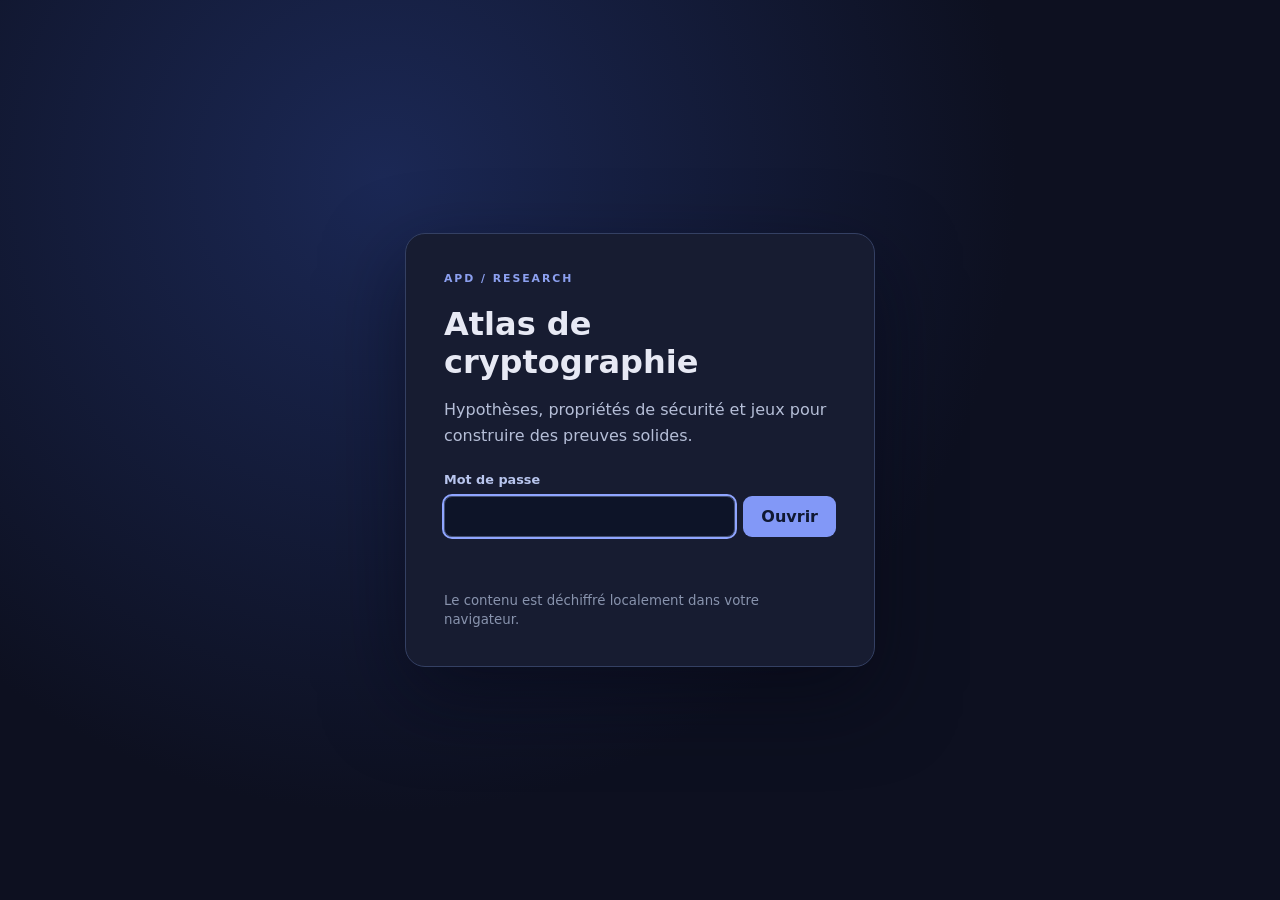
==== commit b855e43f: "Add security properties to encrypted research atlas" ====
--- a/brain/index.html
+++ b/brain/index.html
@@ -4,15 +4,15 @@
   <meta charset="utf-8">
   <meta name="viewport" content="width=device-width, initial-scale=1">
   <meta name="robots" content="noindex,nofollow,noarchive">
-  <title>Atlas des hypothèses · Alan Pulval-Dady</title>
+  <title>Atlas de cryptographie · Alan Pulval-Dady</title>
   <link rel="stylesheet" href="./style.css">
 </head>
 <body>
   <div id="lock" class="lock-screen">
     <form id="unlock-form" class="lock-card">
       <div class="mark">APD / RESEARCH</div>
-      <h1>Atlas des hypothèses</h1>
-      <p>Une carte personnelle pour étudier les hypothèses cryptographiques et construire des preuves de sécurité.</p>
+      <h1>Atlas de cryptographie</h1>
+      <p>Hypothèses, propriétés de sécurité et jeux pour construire des preuves solides.</p>
       <label for="password">Mot de passe</label>
       <div class="password-row"><input id="password" type="password" autocomplete="current-password" required autofocus><button type="submit">Ouvrir</button></div>
       <p id="lock-error" class="error" role="alert" aria-live="polite"></p>
@@ -21,29 +21,31 @@
   </div>
   <main id="app" hidden>
     <header class="topbar">
-      <div><div class="mark">APD / RESEARCH</div><h1>Atlas des hypothèses</h1><p>Une carte de travail pour raisonner sur les preuves de sécurité.</p></div>
+      <div><div class="mark">APD / RESEARCH</div><h1>Atlas de cryptographie</h1><p>Hypothèses et propriétés à prouver.</p></div>
       <button id="relock" class="quiet" type="button">Verrouiller</button>
     </header>
-    <div class="notice">Carte de départ, non exhaustive. Une liaison « à étudier » ou « variante » ne signifie pas une réduction de sécurité. Vérifier systématiquement les paramètres, le modèle et le sens de la réduction dans la source.</div>
+    <div id="notice" class="notice">Carte de départ, non exhaustive. Une liaison « à étudier » ou « variante » ne signifie pas une réduction de sécurité. Vérifier systématiquement les paramètres, le modèle et le sens de la réduction dans la source.</div>
     <div class="workspace">
       <aside class="sidebar">
-        <label for="search">Rechercher</label><input id="search" type="search" placeholder="LWE, DDH, RSA…">
-        <label for="family">Domaine</label><select id="family"><option value="all">Tous les domaines</option></select>
+        <label for="view">Carte</label><select id="view"><option value="assumption">Hypothèses</option><option value="property">Propriétés de sécurité</option></select>
+        <label for="search">Rechercher</label><input id="search" type="search" placeholder="LWE, blindness, OMUF…">
+        <label for="family">Famille</label><select id="family"><option value="all">Toutes les familles</option></select>
         <label for="relation">Liaisons</label><select id="relation"><option value="all">Toutes les liaisons</option><option value="study">À étudier</option><option value="variant">Variante</option><option value="implication">Implication</option></select>
         <div id="stats" class="stats"></div>
-        <p class="hint">Cliquez sur une hypothèse pour lire son jeu, les pièges de preuve et les articles de départ. Molette pour zoomer ; glisser pour déplacer la carte.</p>
-        <div class="legend"><span><i class="dot lattice"></i> Réseaux</span><span><i class="dot group"></i> Groupes</span><span><i class="dot rsa"></i> RSA</span><span><i class="dot codes"></i> Codes</span><span><i class="dot foundations"></i> Fondations</span></div>
+        <p class="hint">Cliquez sur un nœud pour lire son jeu, les pièges de preuve et les sources. Molette pour zoomer ; glisser pour déplacer la carte.</p>
+        <div id="legend-assumption" class="legend"><span><i class="dot lattice"></i> Réseaux</span><span><i class="dot group"></i> Groupes</span><span><i class="dot rsa"></i> RSA</span><span><i class="dot codes"></i> Codes</span><span><i class="dot foundations"></i> Fondations</span></div>
+        <div id="legend-property" class="legend" hidden><span><i class="dot signature"></i> Signatures</span><span><i class="dot blind"></i> Signatures aveugles</span><span><i class="dot credential"></i> Credentials</span></div>
       </aside>
-      <section class="canvas-wrap" aria-label="Graphe des hypothèses">
+      <section class="canvas-wrap" aria-label="Graphe cryptographique">
         <div class="canvas-tools"><button id="zoom-in" type="button" aria-label="Agrandir">+</button><button id="zoom-out" type="button" aria-label="Réduire">−</button><button id="zoom-reset" type="button">Centrer</button></div>
-        <svg id="graph" role="img" aria-label="Carte interactive des hypothèses cryptographiques"></svg>
+        <svg id="graph" role="img" aria-label="Carte interactive de cryptographie"></svg>
       </section>
       <aside id="detail" class="detail"><p class="empty">Choisissez un nœud pour ouvrir sa fiche.</p></aside>
     </div>
   </main>
   <!-- ENCRYPTED_ATLAS_START -->
-  <script id="encrypted-atlas" type="application/json">{"version":1,"kdf":"PBKDF2-SHA256","cipher":"AES-256-GCM","iterations":310000,"salt":"UA1O/xdrvNHYbe7TOBwK5g==","iv":"aJyeaVgZaHVbRtTX","ciphertext":"SZUW6DiEbGX9VVhrk74h6ZTM4mkuE1hSuhEqYJasGlMsxc741iXKuEhLb2ueFEYCMXWIMHxjc2J/VGSn1zYms7GpECUEi03rbrZWhp9VoVnOZ2UAvl3x/QSS/gsymKNiw/yrsLRChLQJSgfLe79tVQOJHNtf7Aa35H9+426QJwFPW2QwV9AltUxMlgrhCu1ZrUd9Dqdr3iibG8A48fuOOur9vEepZcZ3OrInEjmxL2H6FYVn04A3aBrqkrHMaQM5Z2Bz2jBEQjNkzCjJh1bR0T7QVg8Ryyy5U2LG/bx1geOcCRfra8U7MLGQ2mmRjo/DW/NPcAkeJ+eyDTYwEsxkfCTfRq0gomJP0itZcJIBXbl7A9JF2FJBmUXNhdOLdI2Fi41tc5K/gBqpR/vLOxgKf+6XiU2OCnCepRCs8t9KHHzfJmKvfAqvltk+gEKJfSJJVwx9W/DPWDq5BiZhcHjvxnlYc0MA9oDh3ucu56VcNLMi8GzYHRmVAwYQn6dggkoL/0BrZBgVQsZb2WgCfaJOUiqYHQ3v/OfMCOqse6llQg1NVh+vgTjH+GhOIAAFTwZeSyMBl7K5/9b0vFuKndc3HxpcWxTFgW42NJmKJPJTXI/hwHY4736NEr+vlcjKZRJbFCB3shSfcY0FKYyAqvj5z1tQltJUgjQbWLAKi9yiHRC+24mD/P9QM3JsGhbvmD9uh27mKKXDkM7oIrdLLMR8mI/mPkH8k+3gYlL1+hszatO4MFJFIAElZOtxQZQphrIup0aRYLRkjIi9fRt8IG0ppQ9HiLVZOv0i/1XAO8Sn/Bv4o9CzitZjwLw/uZfV9Z0M880RXmVEppAHTuYpVpphW/3nM3wxwRJif8U/OiNmGtHfXllpPsu9XqxCzchISqEP/NbuRtDEhqcRbwprLfvaJYCn0OFjkl3iwwJ3ainR1ePHl1LQW7Ai43N/p1CzMp3fnPrCr4/[base64]/[base64]/K3ZowU9N6XmRkjyG4KZv0sqIH6qHBY6wLUgbDL7Nk6QUyne1Y4kNB50wu6o8uypu3BTOMYj4bkLF0G5/3HRfiQtbxOXjCvzzeRYSz1QHuxh8cweHc1hIuTAiuazhwcoiQLfE0uJ8PXWhp8rZjTWIczjywf9QFXeZpIt3J7mbF2duQfI1M6JlxNnUg0ZDw/XMLpJEE/PXgYJMz6lwlU3i9XhTwhdWulyi38mRGOA/pCqzV0EGyvRKZohwYhtyKo5hrUrYFJjJ0Wn7Jgn69650X3PzbELCvEQGiuQU/8Wzs/v2rzKt6F5hNM3jNa3kf+Dj8pixO7oTGWSSAlE/vRllEpX5R6s2wYA4YjRrMt5m8tVV1PFLQ/[base64]/J10EyzmzGoCWmZL1sJnMfgICUttqzo6zK/AMoeUxgI9Y/zCI8SvO8J6C5DhfWj5QYBpDpvGrMzMi1qmuYhP62rjPzRXTRV/d6s7NDr467E8spJh2a3e9Cm/lHUIKRedrP7FDk1ZcTDcbUfSims0Qq8P71XFwt/+uAZQWjKzePXykAuMNQwmRe18VN86cpUN8F0PcE9+cLqWJdtFO+jO4/yToRpcwPg9Ysl8dM8yvzOZeBkV0JCmNWG613QpPxQzgiHd+usMdNUOjv0cTYPXysysRC70SBhFzIUukEqp0n7hp/eR32l84x9dcWZWEXi/X5vQkkxYUnVg8sU4zmAP7QFc1Bq3KnHzMhMn6QD4bRbqvBZWxefBLziFyzt4OyH2Uhgmn00mRweB90PuVcWVQaZk18ywARbYtNl2S1qvW0Sl/Pv+puovTA0OfxkC8+btxvk0v9SbtOD2kIg6aShJT787dNJYlkWFz7H9vR2dT2qQera7zdOXHFGsSFSi2ne4dlWX26IHstsv7afvouyfl/8mv7rc5ClqU/rdpj17nEGk/[base64]/koO1+VJi9B/+E/5OTXi44bzuM2dkvpj4yfQ/wXDMJpopNxc26s3v2SandDfwNuw3fJz1jW6d+U8ON66nUthcgweQs6LPdOtk32shqDhvfv3cRUGCDQAyeIefQMxceCYcvtlpmaePOO+PRY2YDZnC/Y7R5tJKW1OrjDVVc4cQmZncKFFYrcEinCFA5C4muSAdyu7+PUKLRFhsTyVDM4KMrmQp34J+T79CXuvF4LJmXMbzHgLXNfGV/7HkFqmpaawd7mK8eFM/m4hJeLW67E+KdkC8g1uV8FAbOr9HMk2Z1fDxlCePmTw8Fc8eQ65d1tSBg8eit0F7QuFYJ3ideRNjRzSM30FhjEHI0oRyeWwvq/lS4ZHyoxBVU/0P9FhuL8kVp5INavH3p3VebGwU5ZGGTeJil5aBbKwBDkvreKPkf6hdeUhGUEH6kJWv24BIywWtCJyOhbMIiV3VXKhdbsxGROBk5gAr8QPI+DZlc7GaoSObkFm6zIfctR2O/IWOouXo9ik7NEatlgBWooNckwwtOHvFcA4OpJ8sDB7vof7ZGybJEe3PN/1whS+0hmJeKlAGjuhoMyKagjFyLJkJ/D8pUiqo+aA0HlUSeHeNxHUIhI03YQ1pgw7oL34lxczmCN72/iCLSDfgNhiVP3t33RCQz/WkSQGGS4e8unoEWWdoKZG+r+aPM7FuXGHN4iU+D6rZRkw9iePgBkeenAC/1EVYkT6FhtgGoeRWCVuZ9RnAVSwra7NRU69knfXl9HzL2nVqMrNI9iKmb0/gOFTNhfaFYc8TtDx7Nj//nr4fBPaWK49vm9RcpoQ1UPKeqxAzIzekxwCsy0XtyNMQMnPKH2gqU+6IO4ttfXKaOnYqnEEqD06kQW65FIokhjyVdBQ/f8T/fFZs8pdB3BqY/kwm4HcnIhWbbBpvLZA+gVaLzkVbyKcOvWEdxg3+MD9wV0VrEqpc2Aoqw2D9fie2angVyTa+VAwIw08Qm1Sm35AqZRY7zkceEQSglaVaD5lGNF5pd3cogOeBs4r9MmOl9Kr9ITSIolAzTD3y0YqIqq0DLfT1/Uo/0p0X6a97Osoa3umiOTKpepjiBfgoOhb4fvmsKKs13plWRWj1VxC579FjqqapfJTVENf3dVuilv9+d01/[base64]/Qtuy1no6Z2fqF+bNanxxqHpLHrooJ0y6FvWxGJW+DSDTRYGU7RZ7iwVnNDXHPihGTK9Eue6aqWF8kJBwYs025p2Pjw4ulVt+hAyG+oDK9haKqoy4ndkKk7ZK6cVHKds/0Z+1RPge3h0PRhT7tIFWh6Pe0CICC1GN68Xt2xMF4EA3oqhk23nGpd1hjjeXJs5vTXsmuhEuDMRxvxN54b07D4c9W/XZGho9ai0Hy19rLd+61YUlwTr9+6rUykjorSDxFep1F5PS4P1kEfP7AMzMxAbwDcDL8lQXICsOXP81yXfYgQRkn8Y+lwIBFNxgWW4VTBGR6USdEVEougIYFnISfCB/ZwauJgXYdSGByS1gN5PMf6oeKijfAAGLhO7ayJpD/VK98GuTuElY4RBpRRt2oj1q+0i6OqeQogHPvZmFfbtJDUSH6Us0YszMg3isrsfb3o06kLqkff8nrdZw0IPQBmoG0dJPIAuxiZ9s8Hgwe+AoMEeTZXL4/sHyABpxeEWHO4JfJWVvCM/QZ85qlx58QT3SQkduYsHNYpwXTGbtXqMBjGJFnuTkjy1GiQDu/ZWHn93kGW7Bj+DlIuseW3ExDZGkJMdaUO6DhrCZxgrzFR180i6dAl/NkC+rO1wRh/tGgEAnHtR8SrMEpf0Q8PPeYugJ6FXFeQUsBD6BbBXF3yVQ6HpkvpqpPvidS0dR8dhGcOXtHJpYZL9mWaSILTSE+3IKdHJ3ssQ04GP7Ye4AXOoucSYwi5wtjfXQqMpcPfvd5eDCKo4l0IYvmlDkgqxTz2BV+JAaBBG/3HCUEbOZYSns8pLA5rJ9I4dBUNIlD2bv4cheMIrZbKE4/cXJ4xAmcv/RKoEqzkoLjA1zik3dToOiPLKXHPN/28hx/3FNj7DwRyGIb8UMihtoFeABJNDnLZqUHAgulHm6kLXJHLzYOj6ejsfGQxDjz3I4PI9PQkAfif0UWh5h6EgzjJRoaKJeafwdniY3/L/MfmzDeWx58UqR2f2/CkjP48fJ4yjit/UgX1CZUYwqabpVkrcTqeko0b3/v2agylR/qs2mvi1lo8BKHI3wglaiLOPMjNtjxBpUCf8FZ6AdwHZjJmEepUtPN8EoUKe/J3ccX4ho+caGlXEp5QxzGqt6A7GqjX3kyxs73H9XqKOu68HxIYDKm2Jl4tY+YK/YauDdhKwW4vVVzWZv8/l3j+kfLZD0aCHo0Osu3l5A78gQsWSLxQ76zLINp4zp2XZHtVms9h+RI/+RDYx8XbmPW/+9t2W7WNHr/D3DtNQU+02L4d3QxHYCxeHc9q2e9T10jG2zyennTY0dwtzaSagQGs98crjs+gj06+qOr+QB8HdPIosOhrNcmydveUxPEFBG2gx5s/[base64]/hrn0jCKWyTEkyNAaGzqd/yN9x/9Wbj/ClVwsI6eFLcQJh7xAiw2QRA/d0RIyrEXA4fdFAuDc7McoKEfRw6A1mo3/+TidRpnr3vPbuOnctuX8PNVzDqifacpX2VmxGO49T0OfblGwQF6lKe6iEZMTG7B5db+1Lzdh20ZsYQGuV1wWVzU904noS3WMmY40xQcw8ywf2ghMsvP6+FlFdCNZT2gWDZEGUKDiXwQhHGl51aFhr+wyb4gfHHuP98oID+V0Vj2+mxtH2i+w+pBcK/K09v1Y6KdH9noBLNi822ezYhQtY+dcTmxmX08w/nIoFpFtxdWt/Q2S4hIScclOOXKKRfwU/[base64]/sFE3uSE8x9sZ1/RoOHJor1EGKJORvT7E/v3V242rBDJUnrz4e8XHX6ysFhG/H2Hz8QHb3xq5ty2hxfiQHx1S8Jg5esDcIy4h4MR+JWeG6zmPQp0em4ZaTFhrezO05ym04EYTWUU1SluNm/UwEaDmCLkZ5K+rPrY9mU8pbuN0kWeNY9Gk1PPzuMmPTQYiXuqSHxp3wOxk1I2MvvxCxivZ+77fouVniYBwCgGqc//8e1xjiFAZCoZjQL8zW/2QQWAjgiiAOUxL0AEwpFyNrIvb/wlJ+k3NfYyQ68sd9i4OR6M24pWLH/4Lcibch/7QYXa5i6QSqLbkkNWg5xlv2Qy1XlwfDZ7gBz9MUxfZd0MtDTr8GN6fegZk4IQvlOyc2dD9/sQcE4WF9eSAbALcRocsf49XNHx9xGpfvpWFxTE3cm/wUBDMYP0p16SGOALXcR7G6T5yxDPlkL18s1ppOf16WxOcb4WAA2xVCAkxM1t1j0EhA0g5ysTYtFIdtTTnmNqHLEeQHKpGpU+KKxpJKFXMkuzYlw/XOZdgdxeT2nppYcdDFNAF4IsLZJnjta1ncayUEUtAl2EMXjzenVdDs3ymkYd0L3meZK4CY5wTDsbkgWKVGhYg7ntxWDqneOxH2slVGyc4WtO5gi0QQ4o+PcXGcYcywZPOgN/T+kVSf1v3KUktLyMv/Vr4BN9DyJYqRQjlp1kEkSEDWR7RU0/+dwFe9vzRInQeSaiZaAm+iDxWp+QH0cXzvp/OgWeZ0U91ZDq6jne4P333AJXQYjGQuE7bQX/O5zoJSZ2Z4qGupBvYl41NiHbRHf6Ngt8dcFdQfjSY+W8BlUrKt/Qw8G7p98AfcSHUk5+jJs8g12PLqNbVmhZe1YVS2fG/qdbpWPrcfi8HurrR0q0OVgzfQqJku/ztPV0o7cXXr5CZMzyK37/[base64]/rA4LLFbgGDl3WkRLvMrHkAIyrP2YOGVQZWS+SxQ2pQUjr5yFBAIgm5yFEXzC6hE4xZgUk48XSJXEVU8kaMvCl/[base64]/8Ku3AirAubWYhsEc6aC5YY19aMg2yardusHtrxcwb3ZL7q9KgEDgbOj/jimpnm5cHM+R6/QMgBSQE5p+qteMOPyX8o1ETTTZui4scZt2sHZAHZZRBzHT7JrD2p7+WgzXalWcoEx2EJHTLmHuWAT6VuRB8r9wWjIZbGzjFNcksu8jIOVKEZeA87AF/u1pmTsRu3aAxs7oEY3FUXG8NB5j5GY5s+wuAtvXn+EMhJhGgDT06rBQs/j3LeeurlMY3/SFSaY65ShyH4SbqoLMp/[base64]/cs/7VkCDBFobtA2t/VTjKb+qNE44HDWZJEbsT2EI7pbJpTy7XZbKfRScuzMsEdTkskiaEIiGMFAwimieMFX3gKWllF7EKNxfXCEx36YamTCgllftGQMQjQCmj8GYTJ3ieUd8OHLqsaLxnl6aEKHkvKnw4N5/4SL4qjCwVQfkGAtrDPQpc827jcMYfX3NxtUObTU7O8M0p8q/rUtrNtp1/aXyDAaDbZjnnxlJTubvye61KLh1CTLfwCWn5AjvKQsqEW2IEEf9sElLxhv7P6mTIW/AWVvNyiW/oobLujHShJGTCLZbqCk1f2SzOJbdR4XtoKyqX4VyviCSayUvpoODb3fGboZnD6961Z2wWxL3r28FsrUuFeqMAhSHv48HwlZBSlL+IqbjxIwGKGOnurCLdOzi5pvPg2vJAF4yfC0hnbkWMA4yzcElkJtVeSMBCWNKgy45OHBqONrS/xo+yMpwoCTculyKfAtEZ94nI1/EDWTf/cpPQ6dO6dY2x1+6NXTsTH8e3llxulBXR5x0aq6pbZFDu+mFA7ouF9yw3Bn6A88LASlrBOjzrnM6Wz6ECf45nwHnqJ7tF4mDsMeg6kk6D8ONiifRGbc/[base64]/uImqtflyEDbXDm2aYpP/4VGpIfrlvYWr7YUP+Daywp0FmZ5QIIRkBfdUwg/sZVfoYUENgGaghpop+pFi9fRaHwlJucDrmVnHfHqaw4RtdiFNd9RzG/7SzBZ1K7uEGvpCWQPvktjXgTEKZyXLUjdHAnA1ZFpHisStv/qPXKo/lakPGEumLv8/TArDVqfep0w1utYWkvn2JduDuU+A3yRRO4Syxt5yhU/UZl+RMgD/PmxWAAq2km2JN82YJaZcUTvxrUQQ+3rEtJ4Fub9qhXKcGOl4inYcefWm1WhLyUgP8nkppd6bjKHMqXAYJRHX5Uhn4GrjDWgXn48L77cIOutpN9daAj3bc6RAMbbQQIduMMYY5Sq/wqbvdFkRSkw0EGz2cqcrt4C2laGE2sTu4eUowTwzNdUOxQZ0Tv0zbzMWjI3WSic/EUpyyszn8bb/[base64]/pB6lNq9YGI9Uw5ZqLnHNtcROTkkhhIXkGHUXzAHhrPaxCoUQomfYy86PJgwwd+ppVhvMxhU+4bN95/vpimGtGfuwS+o0XlMtvK8g0+S7/SsWlpPFv0pOboU+wdOWYzTHETbDqk9lGQz75NrijADrbUGkwGk20pbtS+BJ/e6EqJ40le9k+309pWBsNGcdiKEBzceKXKwt5BEUyJMoHEwQXt7Dkb1J5d40BwpFq0WC5weQUDXDyn6Al1/b9j2mkqFHd93ePkYt09PKQr2YA6f3zGMJIXpZw0iPsChDgkZ4TxJRyUfQ/p4AnWxv+d2KFYSZlvTpHVHBe03w+Mgk9DhW216ExeFC2+3DNOyq44RLRwIEPMNQIlRnL/ACQ/g1PWDJWzCura4t8OlZ4VlpiDwteklQ36uMs/wz6iug0tWKBGS/GKly6qCQj9ggtlgcNrz+/l46V0LtM/AvhmBvVX2ARcYFU3xwMW7FKVcScbq38k2AQx3dwySgj9JZ0dalnBzAUAoZsVj+T3ChVAlDh1gCK8HLLsGW38lrHxGDZ86StrJYCwQnZZ7TQN9shKzHpk/I4eBbq3b2xX0j1039L1R56pfrB02h/QKAowVOYzO7HCYasVHRfgd9CwmWPp7bClDnRP3eskxPqJUwMUjDHGsc3SOfDutlz9Msl4vBboOfqHv7uCRAjgMwAsIycvNfrJnbXPwc+qfuB5bpOuF3/CqTI6UovZ8HolnaiMIDMRw6agPqQrdhhbtBtzpp/2tV42vd7BGh+xPtamEXYWUotS29wqqKBbGD1A/0WZAUn0nipq4y83Vd31jZ4TdJoB16ZVu+8sV8EJLF8Dz7616NKOU9Wqg+cy1AyOXjFtchNrJDNzakUwCPqstMDdmvAOkILVGnw3byaUSq/bRe5hXzETz4PvsT6TcEtwyqLiJGUkNBybkoI1+GfN22f4LJ8XZjtoBnUsXpjBKMboqYzT5xYXIS4kkPR/JfmiLKfswYx2E9mS/3P2zpoZkPRW3gNj9KQAhUCvcZaLOCl1jf+S1Rf+Q6qvrEkEXk3EcMMncW9jW5vC2aIv/8UEFkQxwyVilH6dZJOe5vDJQ+bVhKymIeB8WzTG9f/wmHMNKjYdsF4uut2M7Nlgv3zgcVhICktQ5iNH8BjsQWZtcn9yvSUoFIpOLCLfEuxKCauh6iEzS7UrCgXiS9EA3ET2QraFUPzS29fI74JqEQaq0UdrMIDnQkKw6QYrSP64UpspO/buYrzD7yGsPy/Z+QAj+JYkWMJ3H/ObNGx566OjPd7cYHSgIryQtfqRqUcQtQqNlFPsKGE5rX1YhCYY3FPTlzKyZ1Fu0kV8LOand1RhXN6plQBvLbr95KctkWc8W3HPusnweavI+6l7h//XB/h3EMvSJJcwmmEXCOilSoTGMXIC6ecJe5rX3pUh0PccMwY29Hg6EjFLAKj3y7If2oTu/cdcWLlcBEyEd7b8T7PtQdBBTo6Hp53AOIC/aEhR4uO8iWdspKzlz6AkkXUm8+w+/YfROcQy/pAaBpe8v5p4NXVMiDhTdKSTX2ULTaF/ajBm3rlHNEVtfAdjQZoOq8KCsgax+rT7riK6kufJtICgNQJekxbdOHFrtEVtV/rma1BQeL5vnRgHR4yfgboT7N/9UNTVzV6f3vr+c/[base64]/r8Dz8d401dGTLNqcA5JAHaoBGdxJgsnFSZ04SjxAvKQMJCV6f7B2Amd5c6Rt1Bh5mVhTeldViJjBqBlw9xS3M2j8AMj0MKSe/6QnNzJr0dj8zuD2c6d3vVwyRQWP6erfoF7/Eo6s02SwXJiZuZXyIEiKuZ8FV8Of0fBNW/yKahNfjck/Ya+YYF8P4gRqoD6otyxYdrxytvtRUdE0inq4ElJDJV4wNZrmTqSrtkEy1jXcvQC3SppneOt3L19DV/qsaLt6LSL26AV8AvLaI87/10MOyQdq2f7ECSVHRaCSSUA4lbJqvwcmFcXzHx/QK3JcnXjY1pcA7KSPtXnKl9/BiSFPhMd3cSKfT5lQx12htXgl2gOmIOLtdFoI9+jqSCBD9AptsTXD73XhQeXDS+OUNbV991BU9a0mFsJirTQkYJNXTZjulwZ6Gnx2+zI1LdfSVjbjmkX1hOWW7wj2oThDW+NGZ/V/91pBwbftZXG2UKp9Z9QFQFuXg7WUkbIqPCz/+O7B8BZfMFyHjYWK9elWQoPZpw4K9g1Ge/v4BuAMdx81mymhdeJr0jWMIAHYhrEoSyU58bXICcGXWeVE87UokuV3B+n8n92Aqloxg35Dl0lQ5pOVp8pWj9kyr5X7y0QaPtBVBSjN7Lbsm3F8cAenr7xANg31/lqx0/DuJuZuEcbVB7zEyqqD8IA/a4SbQ3taRYb1q5A52jVJU58gCYu3be1Ycs834//owYZU2cwYbAnzQZNJNY8MR8zlut+FYbq41SQfi5/HO0dt+D5erDskOrmfLNXpwvSDv4UJ8bG8paz9yDqcEGHbl7zamggETAN3f1DP5pLLn/zUx5CpktxdWuiHl+DKpFjpneN/kwhUR+gCNTWwE0Prx4GzU+1NudfW+utO2VBZHU6QiCdkPmRAHtd9Louzwv4EHNknNBEfO4IlwLozwl1lve8QHaRJGPqhF2sNhupVO8or5kOLsxO1g1el9JEeYxTlB+n99zzpI9lHk3cJYBRj/[base64]/ZaUhDGk93SB0YmBvbw7T1EIu+vTawuqOG2euhd5IVTxDceXObxkZ6rwGD8fIk8rnwgA5RjXD/b3BckHHv+eKJZD2mW4ft8mA2t506aNfTPLiZjMEBp7tzmglgu0mJFTxeXKpoV3enM8Jn1TtYNffETOWbBTf/BBbdhwkaqkUmVRPosNl+mrHDed5IfljD9UJ7iXakCAhxNNl+AsIhJvNwjTWoCeaB1ajwyu6X9GbYyDO1cFMM84c5RUOw6FP5g/tQEV+fG9eHJNgE40x9NqhPdILu2xfoMF9+zMvO6r7ZyuHQus7Hg89Fv5EA/PNHQbtr0fpWSeLB7+Tt/[base64]/ZPusW//HFvWl+fNT1hJY6n+fRK7WQAFfGB6p2ZF3Gi6YSGfc5hmxuMjo5hfi7QQ1iBwlWoW7D0+ItkxAqAuoFRZ7FeLIOmcoS0pjaLZzC0w00uQgPTr4LkrTlluhJNd+ElZ8T5ZKpdafvxdtN653SxuwktJwBF9wVH/6z31ynIwPfNp6n5iyV9zas2vP1EFQD64vN1KveSQy0MNX80761QyI4DI8kY6gNOW3xlXyLXlXaKb0wehPmeItRfLHv33/NIoX1SJRnugTsKaGa8eVW/ILMKBBbiP9qI36c1iMG/WyyukfJi24EM8crxt3lKBcij4R+3oEIOlPNH5zD7LJCZGJFXcW6hPXVmRTHt1RbSiZkGSndn2hc8uI1ernMhd1pPtvVWBoDgBGg2QKMNUwXPKG1g3fIqJMaULIha1zS7/qIMazTmx8MjlL88/+HofWbJMIoupyAFONcxpx+q24l8GSPK0E/5j4hQ0r5JZfIJNiWoC0ceOox0NXCt0Djeb6Q0xazdw59+0MffsTPnPX+N4hXzulujriq2KGEuO3hCcFixShhzewx7WL14TcTI6DLq0kQD/Iv1KqAIOu3l/p7A96LOtK5ax20TjeG8vd8SAULqnBN3RbU4lPJLsTYkY8W3bFTyKEMG52ojkgfy4lDsxxuu2JeqKzIH4ulMTt+qihsiOAtUtzs74Oc42FdL1LugrJe3wxndqHTCRFAQ8BUWvLl65/tvQlCoct6vYY7P7teKZCZknrUaChtd/ATIoxBlWtfjdaq/qjNE7GmxvsRN9KICYRuel6lVtKdwdBc+IT3lvUGijvRoQoxrdHIZOh/zztK/ig+yqM9dEG0ME0L9p6pK/zhQyumeRqV2Xq0rbwZJke/moven4hKsVDQckpQ8f0v4nFw0DYylS5xi6EcsA9FeZJhfFHNiF8idhjHHUTfm7ufzd//SfpJhUfSGzq8hsnlMLBeLHC4aaHMAbp3FSYeJArxKC0TjKC8wk1c08QxlQsTBqMNT+GOp6goA8usIGBFGi59RSkz4bNBMYuIGSsvLIeW+ILqbXnn8/wTNjYzHoXLyth+aAsdroFT/kwTOIUEGeZALJlSqnJDTvgsTw55ueCilMWFuD3Baj6J49TtpZKrKV4pQHh3pRq4F/XGY3QvFYSkeojIg318NvAgYB3nhlpOeSQQEz87xNG70CCEsD4taTqIEoGWTVaCo4gjWesTDL03sGrVDOEs/CKL08PwehYj5X8WY0jmQWE9nUoiIJITC9IHySBkMbbA5bvQMYZpSniJSlAdnkvrHTqfAd/AqACbHMivu+o91BBC99s0fKPsFUlKmLOSKJTnk+GFsxDLjqxY8pCPbDJFapRrudFOHl5XUdMfEj6uJJdpdJ8lvSo/s+KBjUu7m6xzgxLZLH6ITM/iaBoeQekDa2p85zpC/qcz2c5ArwfTdAyBwZnT/CGtdf02YZBle/uvaRirmgNdKTaYCzYoF/kmdcNHi4ADL8aus0coTgJFQ8xnordtsfOeOVhYsQ77dgIBlKL4Ufj+uttZl2eLuWtuJkRsv2ifTTbqM2GZTihp4epaCXZua/NbNXCtXuVjpwhUVDlyI9fGdFnOI6qLRKdJ3ifiw0ECFH9lgkPHSVz5T0gYbbNUQkZLG2WjT6d0IYZbjuHOzi38J7h40ERlde7dU+yRqUXqExUBDVn4uLfrXnE5DKkXBNDhaiB40A4ce3pW33O+HCsPcOqfESwNHrr+02sqnFcgTKJQLpAZBfCTvxDngpBuZi/dtKTcqQ+Y66awyD55T6yStb7ePsjBsIP5LKigSUW0xi24OIsd9LyNY03epFkTsWb+mrJCE6zBqN3+UkPeR1rQwA2+Nm5hjgjDV7+hkdPTHaXq3Ptcxn30eALzjMwoNM8oE780ZT/f7eKsMvADDHKmp1PgfyKWUXvYtPpdkXNyokUFPMXMjfW5mw1d14UT4BNW9vS2Am9uf6R/EmJI22+2h0I8N5vPgiYVzQ5O4Lr47z0ngtLo7MI7/bDjubxCmXCTOZuI7ZB2VBUG47J3hJByqxQDRx3qbr302fPmMhgyyjUtiAtDto5mvi0ibwNX7hxHF4u/d1JF7CKZZ9WZ477sSz83DTnhUSyn7t0m4edujPd5PV5bcHGyfHG3JDpw3Z+Fl/fN8cEYwrOw3TpritbYp88JizR+8OfmKjjFe7SkQxzR9B519cjh8B3qwQ8mOqIAL4RRm1WZu3V6Bkef+KOcXiooWN5wUi/9XlCr1temQV/cCM3aOR+8yoS17czLXx7fHVKewid7fWt4dj0+IJRoIfi2N00+kp7LjpKLEYTJMytQ8ng2FD6AU8/Osv9O7B4SKdzS0vvgPv831pqCxD5se08b1M7C6uoYrrUudmg1CYdbB2VZQdijl5qcEPM4BMWI6GQZwqGWIgsnB4SNzhGVKQV2sTl1M258USZfk+gSZI/PdfaaBca9oyhCWaph/zucy5/3xPLYuUNEPzdSvR8yvc+l5jGFzTO0ovKCXK6w2wclu084tyw98VkcWVyiEF2MqwhCxZ45kutSsHjcnIs+eDhff0aFGnvuecM11sSwi7hjmwyqMBkgpmbe8joWyju7ZHgX+AQwzt8lc3Hw/8k2g4RsSGvMDEm4uTi5IvRPH/MPqCXbhP82UQqbsXuO9alMx9yjndNSKx1VWvFkjoDY6axPkRXsmNhb/jRo8sfWL+rcj/Atu/4i5Q5NgjAvi6Nl+dsoxcSbzZjHB/XwT3EiSB8LMDaYYFugL3dMhe5S7Eb3kXlFnCqo+llncSOd09jNvdb1V0Mhe/V5xfNY+zCwweA6AHhcGSRK5evKE84PaRBdUVNib/08dY4/uJ2UsZJV5hCln6edjCEbbpojRIEZRDRzjLyXPc9OsyPKUAjAhfhh+nT7Thl5dKyjnIRc0XB3fg73ini2KvaccZDxw6INVeSGoRg+ZHP4HHqEMgCbFwo8o0M8fxyS+0r0cHh4KFxQkXbBMgj3Vge5um0DeqY5ECez/MSqz0fThO0riVCBj+IUCqOwnZ9pCKcNCRbCx5iDx8IHoBIY8Ii3iuf+PldllJRrjSk8zjx0bX7OxLOtBne9LMhCAXNSfcqmhaVUCIx8Kygpr/8xVtKbY83CVBcbykvBdlB+/PQBtuBxL3WB3+p4/qDB49sbFfRhIRBqhUp/9v3bTSGAY5zRzBTEl9ufWe/+U+rIKzFtAFzISr4wZ9srPpEUhjl0Q6m/uWiuTQsiRxSVl9svT2AeXBVuwdKwXidS08wVLv1oBlr5JatdOXRLNI2ck0zQR30YHR1ZoyVVmXFFZdrQN4IdmkLOM1q2j2uxbWVhzUky383vEEq++UUZJLBBPXM2m042qD4B/[base64]/55e6t/Nl+gkma03M35sJgPh5aN7uHP1V8ellzTuvNzhH8IdIteTJSHPvDQ1Md7Ur3V7gyQA64LAlON3Ik+Z30K4LoDB48Btn+QYqlndPJQRj1/t6ZeCrxC8Nwyu9vXi8Pj99NgFC2jI7V80mGYwGwKUkQStm2zSk6kgvVbyOeyaRXv/[base64]/QSkUZMSLVe178WJvNebcOZoISqPk8ZgDPkBiFd/Nw42k6FjiFbziUdzB017ELPwciePXyF0x8mMRorWB8FBRu5FC+vY9GmsUIjVdXJZhzPbXIJ9JmgR5Ghm95Wha5kZcNp+KVaRFjz4NS3Wvrsvog15XTyg/E9JyMbS1+NloxDbVN+pE7z4+pOm1Uk2TLHzeoZUv84F6WpSRqHdfHHkogd9zs3iCiJ5Cta1/VV3ek/1I6J6M7QM164KQhx4rYv7eIM2ev1NIR19kI7aWYPx1DkRsVboWLA9+iV8Jn37X0U6w8pmrUoDmD19xJes3KNSknA7tdWannek5CwfgkjBVgq6guePmmiS5eGUbjLDLPZaTObVQlXIzO/rRn8WCD7bXZJTWoK2AvBvLT6ArCw7xhSYfTQ0rfIUtm784gW+LXkpf7NuwUojbHQFhqpNsFYaUyMgx932tbzlELEzJdrtsauKfTHR27QTH1aLtpHzwvZBCE2rVQUZXRH5VHcpviZmild9obPP1q+cmb6PtwCb/XF6h6eFIV8IG/2hIcbPiAhYIfAqEPM0F0FE1TlbnJdTeFtPO0BfKG3ONtkFItP1EmI/fSdE6XWaFc/yvY2OmUq1m0NapxWpAkSnJ1BGiqCDWe6T9xjloGEyXBkplM4ojzR9o6BBBXZPtndIeK5cx+BkwTtKMb81imoREtQQbLVCqUse1e6YXATeQ4QWPhdvv98T12ydxZ539UsKOzQHKlXxjtiGHt4JwhG0hwroIhbWcXycw9mg7m/l4rQc4X4n0mi7MtVCr373QytOql5asapYP8BjUBYujdYkfLZqcSPqVXOATkPeeB1mS3cnyK8pYfNM52nIb1DrPLzZWRBH/[base64]/QRwCqi5esQ6iSzcsH14Fu6n/4VmDerzSIr3uTPxezY3gaswX06dhw9DI9Ifd+zlICsGC3ijHibzC1pLJiQ6DKcrh6ACMo+3pQpmjnOF65reR5jdSFz0clFlsxUdKtg4erAM2hB02aAhPP/yQhX7IVOoWZDY9Fycy+O5w7kth8H5WBETCKJlWBa8Z0vSNFCMzRfMjh5m4amSUnj6MXrWeVBUm/iLBtKFmpx2OIsSZ90+yraUgrT/ph1UfeiR+HihY+9Cl9ZpOCR7adlPBN8dGkIy6/RtcOpQbHMtUFmCB/1drOGxnBobYF7q8zf9Bo/7D1tD1SZG+5LvoRh0C+MqdkjpsMF0Y9TXP5oIrPrkq+6gw7BH2Sa16pglcgsoJNPkFGDKzhnvR3sSsXzAgIRIhmpG3NIE0mUvHRuLat0xFRqlSs3tg6/LbhUQRIxKLbTISI+FjiC7ozqy5/KKDlWMQkjCLp17SGdHKAPt2UzPvEf9unb57cck/3Pxk3vWfcDJcRVC34Q5roc6Wb/vHq+mNwiIDjPiHabNQKDWdYrkMRsnaMJuKXeXF9SwtrPjlXtQ7gPDUKXX6uvL8NSaJdJjuuRPo845DXXvuO6OvMqLLJxFxW1OtJ19S7HxOJnMKNjR+VPnvHiu2dSclIhdkNfUZQJijaJBZ1ZmOb6X+Ysr75EJootnJIkv/d3RPgCL1xkAHECLatUjgkTMHbqXsrs717tBc7yaO+eHNpm9EuSP7d8wwI9jv90VWZjxzlW0h1/KJk2EH4y8XgonbJpjFsvV3RaE3nwTwx8AtViXO0EvDhGKHgluGs8Uu1V9SijYc/hyC0qUAdoyAY716Nrv1BfUPd84nPhsB7y5SE7C4UDYG67wm8ORRqOO/cdlCs3VSubAv0pJID39NdMYwnhxr3aSE9GIxpm2y/D/iNj34NY850kjS2FZcvpVLoc0d6v5CWGSgW/H7yf2QH0YB1fs1Q/WRm9F+Q8jb2ZXMpZ1kqWKUCiE+A2WqoP7vWRKL4qppctTTnrONcLqBBX7R0q0Djxzk8v55b61G8XDxdEPzqudbHhHFEYBR6LyefIzGzL8oy+vqsv/74luzy2KhlNfQ7QX70RmwDZIOdGqfx8bgG/VjVEINHcrJvyO86Pj+LdF3kriNxgxugpb7my2DaHha07xbGFRgS012f6fPi4qvCndpc0d0F/ns9dE3xPtfqv4q26WTFyN6Z7r1Yy4AP+gvl2sujyVQhnhfg4MD6X2N4xH6YTn8Xiqxt6FVtSY6eCK4X3hQLtWoKusRX27SGty9mgBbd0w+yUQxTDwrcegu0r95ly71yskarpBE+P54wi2WrI3Td2u4DA0nZtMFvryDRuk7yholKRqz4Zl/xuJQA1yaofnh/9M/onyRleFZY+pTOhu+aPQnHV/OTl6YtdBnFTPreNs64Zop8eI1cEa/8hzmL/fe9zp4exgNuXCisdNRPbPYiE6peX2mQQS+D8q8MZxE+EAOlettUrJGfmCke3sZQS0RNp8c3SjtpT1qIlEv44ifNB3FhS9icTh7w7W/Pm0h4zyBJ/Wi53QKthK+Fir7peHmaVC2f4LsYxkPbZaH17Gq8HBhhR3G6mUhnX3bpwZXYrcfttK7QvAxUnTujbBaeENqhA4/LdTFPMGK+jQKZYGKq1pqgzbv5+yExh0OZMoswZAOduEhz/cVMeuPkq71uKY/YKcd0WvFL1moigSRgrTJRaq3KT0DASUcBA6+NScOzkRWp/JEyIuI1sZSHtz1Gw3NsiRzgku1hqwzazHtFh99J4bi06ESm3yBweTGA8JEBlWq9EnmzHtpuV0N3qF33XDHdbKy9+XzITzCviNeIAMPT6RcY+ahTiDqZ8aqI0XJKqy/wq0HGDlnny9HmnKvGz4sJ19CXHfh+miU/+7Jnw931FwijVJXWXlkOVXWPs6wC6NfJP3eSRsF0X4MAMgHT9SOwQHayH2a2QmTP/nKO1LNT8leF0vj3HmAF9s7UyI8xCjkoQ5cDEDn6+If9Lx8sNVqEQMJ8+Zhlzj3hR/C6g="}</script>
+  <script id="encrypted-atlas" type="application/json">{"version":1,"kdf":"PBKDF2-SHA256","cipher":"AES-256-GCM","iterations":310000,"salt":"esYZuJBUaPE46rgmCUdKZg==","iv":"ebpPBU2B3vBOX6bx","ciphertext":"9L9RRzCoJfJXhZT8PvDdLtr5GKU1UIPLVas8iQjLSNeRkAiBZ8hAgAOe8chTJoKcWmgdQvezOeV6gpTdEQ3gDtQgOx/3QKd0Qfuhh2FKg1tAjCz3Taqt0AJ8qWe1Aeok0KilKonzf+TRp5eSMTHhf/Ref+ydElKHAbchQBJWIJZNWEvmdg350xEKkkBQL1xnhiEjBRtYyAKM1oqq9QMX65o/H9FIoxhl/ZLQSb9guPh5v4GuMRzD2Cp3lfxN74eZOkcv1I/KR0dzuOqpe/hLsuU/Z8VH3BZhrAzee2mX5g/ozuW7N63eG2KwN1aNOadU3QBROEpQzvKID5q87FglNYZFsA/O0Nm+7tAKhOivHKVU4uwRCaRrNSS6Apluqq4IqErNHRmTaBkzR5f9o9+cScNftu8wL1bJCwn15RdfAwQsvzM4TrA0oyM3kZlo/rkteFOgtJqPNh0DfCn3FK7Xmq2TlBGWvR+5BeLw+kwsmv/OCVB8HmH9Bm3FsNSniUzP/P/dAn/aVabQcPRln8bj5RHbsDG8HG6QRKAwUC+RIFq3xgiv9hL5l83nJdQGqUxj4Q+35IiIae/KMOUKiQPFYT0NpdIdzp0szhgps5a2o/k3VazOQdF2wPu9RVr531YupJBEo0R4PblrammJDhA3e4HbEJxcme7uN3a2J258bndXy/d7MQwUMktlkbFEZm7GC7EwyRAu7d29/NEzGXkRQMQEdQylxMDKN6+qgIuEOv+fuvMEm3f30NDm//CFRz3Cg1HXjAJrIb9U2/rWCUlOEpaNKHHU3CaHsQ2/VGouTi9Fwy2buTVxAHMG7UQT9OfymWWpqE2v8q1QI1ZusrwJavayjZJBVc4OrWU0/+DY/[base64]/J2GuO/nicr13odfGAP0x+Ov7Vsd/pbIbUY/nfU+mFblCJD0r51+0fXTQu5s/0qrac8IUYCmEXg4XbchlKH5vCGV6BpIGAxsgPbSG3zz0WdnIubYx4LISN5HSucBlOrTBio2kPf6HYzp3VHFqUA2DISmk/ZWkLbQvqWUGXNzlpHTODzcBVQTXHcFZjLIwB8oEOS0nXiENLVn46WFRHfIG/[base64]/8qmCidX/IvX0QF8FEs0RcFEPHsGWZEdarGKT++nbZa0VkdHB7JDeSJHDRrZ23KNXMXoqc6hSYiKZrOug4hfzpNgWjFdaxATbLipCmgivFCe7BoWhW+a5RPEcgP3wnaztRi7vuI9tXLV+lC8fstBn0ud7zSlzjj5OFJusLS0cX8ep//Pkye56j1l7gGVL9WF7W+p03XVll5PvfEHplP2ybHHT9pzxjLxATJ0JLWE+rmCtWSG1k5A/uMUO/5eG/fTbSpdeSjH7I/VvpXvMNQ7tuUMjEZiTqJK+UqJnUPlDLaP3G4RBOakqAzFvXNPVcdASjITwvFJaYtGaVkI1VZ0+JJsdzhgI58I1l0DZjO/[base64]/wboSljQjGOMo5BLmC6z3SUZBImeEp0M3IeZo8Q58ZGZHQjLF1VVhpdRsPYybAK217h16MpWD0iB+sZiiiiE9oHfw+4nmZoWzTciZOtcKfrcUgnADeC5Czha5dvP/Sw0NepVQ0/z1hHe+uMxNhRWm/Av0OOSp+xQAuacu9dzn/KDkc5GtVP86WnBmbuN0xEFimfq5B5nCPZ529YZJeqOF/kqSSny6ncGhY7cOEwuY9YyNhAJX2A2/xh9bIHWXDCfHbeO/tcAHw8P8h8imlwsM9uSKWGf2PjfeFXqvJ6zrJcPU+KZ5UtNBIhbA2BX/Oh2H5ib9vxeJXeB6rGqtGHewwHs77e1N0GWvjbyuLuUTTkXVpxs86MPMy0YA6lTJogugW3JUK2rkJR/uqjmP6V7J/kQOKf9I4vm6hx2jpd+mCLMu4o55JkVPtefmYtctORbxGqURRDsGFjR5RJohzh3brd07Jq0SwZjljo/ukg4rRNi4IHegcQCLPnhqL0Murdu4CU7Nn8BJBVt5ogkw2j9VQ+wvuqL68FMc0u/sCReEOsbWg1X5BCejZA/ssHeCkMcUgELmJajzK6SUSLkBp2EWeHagltP0+2h9zZ37wNxcSk1F98HiUd+52urdF6uBPRQulTEtwA1ON3nUAS+QCv613JZMusSXn7kSP3jOuRkWP73TUGsOeGAWCacke0L4J1dEKBIdkjBATKq/rwjvFLGaZ5nOAnSq2EGJZ88AjTjJU9KkQ+zRJ1HwVC/vtAPl6YAU7riEcFrOJkN2wue4uoa1njX4Qx4U7oL1C4HhJI1JywPh1AqitrgZDs4+iloKRIVlVJzV5KsWnaocGSQXU46Vk3519dOs+JczcE8Q+GHu/672BaWFaXUPIvGEikVCrJSLvlq7Q0YtcQo16TC9+euwFeRarlxi1cKg4GG95sprw9F/BSc53U07MmimSWA1dSuY4pc2pA2U72L4qwTkMmTrw2c4lm08Codc4qK4etEKec3ox2co2xNPOQ1VpvJ1awZazSGWeBldKftWifuJfEiIVWQkp0eaKFDQlqw2BrbEuXFjrPrp/oFLPlY13Z37it6wVTzzBVuYeT+eG5SPL1VdAfO9Q3dM0e0Ntt6JG0KvXbHNo3fbnZY1LcvF4cvFbA7m4fITWlLHwi09nw68s4lVUosK1HfkzjhZiunHICDHe77Eq5fQrbBk3DfTan2DIRLBMQc3GNZEJuXMmyCnnovFa/[base64]/2KA6CjAwryWGgbMwyXO/yJWt5BVihL3yYrA0XqPFjv4xdW8zYXH3RZJS9cS4Gawxdw1JZuiBo3OijeuK3pf1OQ6KfoCMDuDw6QFTLQnZ73PhCHO0HxD7G56mmw9sXEEd57lrL9wVNTc/Px9OQeRLmbP2bldxshJYq0mSnBMFYeuhynQZV59JR/[base64]/fQSPPZsUUSxiMulS6zQjZQrFaMDyEYmuHl9vBAa3eV77quOjSZwAYPl9mHKDZmtAaVi/yEiBAvSg5EEbcKynSCP1Z3kcmgI8+uszE4Qbb3hryltD/7uB9wCHJW1YVGpTTAI1asmxQoLUTEGx83ixA9euCW80d3p3RVHiogXxCY4Gt8cmCPfsL+VVJN5m/6r/inkOss8VnSKXuaMfeMDULFMYPfFZhfRfi30v8kXTvZCukz80zMckza1OvEbELr58GUKLRJBZwupFwgnbcNokNCsRh64W7+YpzKjfxSMbSyTI809EjO3DU8zxGsGW9A4R3DNDie8dqIlHOALMg+KqGaSa5ww34UgUifcTmJWNtp+G/eKnXwHXfMkorHjFDfFmYm9ADPAGjCdmQy4hFzWTGUgtHbpKEbOl9EFJpDKyPB9xMt5OobbCxlL0NdJiWpjQP351m270cLqVpEEsQVSbeMh1JqFbe7z3Ze75KySZtUf7b8cPLqwL+DvZ/0CBTW7jWcR8mqNX3oxJKRJMu1eDX1H8kLKDxTk5J8dSbHVilqZBk3UBsPbqiajBiYjpwFG5QhTe463U+O2F2RnDy7nMFfkFMa5xP0vH72jkdbmN6UPTfy8CFQs/k3k48Xx8Q1zQnjUqHyNV3st7revbUahfFg0wokGLkHFOt/kpdqxANVGcVwu0zaDlSXKNxxCnl/KLe5vSFFwdLm2d87U9sP++wa7Ao+Ijt2FcPRJxMzPYjAohTUzQU3G28lyY4P/TNfrIyrzSqzg3vKE3F2MazrzqvAW8S4BhlHNnXv8ZdDU7SV3nxJeauqVAGvO8Sg/Afuu+yrmb5/1G16QptiUmn9Mpx01769Dz3qW9P/4T9mpOPP5HD1Hag4uy1WXC8jOoFiTRVaQz/g0E9RIAuTvH92pvc4//VfT1IxiIjIT4q3+y0qwt0944n3uU41aLZrcdcgNwaaloKXPMWJQoDz9VuNwlYyFSv2BUN4ncgPuOhU61RWC/ES4Os8Mx9r/IalO4FJ/t+8ghuC34zRXCd/kWPPWMNm7vwSNmSKP+WekX3pLcv5ewu53LMzX+QPv6HCDDMoWXUEOT7NGJhl69vphqH8rySu4Vi1XuPvoiD8dOM07xy4FRM8U/krcL/uK+0nEqfRk/qdJJauKv6VJvMQ92VmAxVlZkX6lEb5vO2nhSTiYirvymx38VWS41MRxG807j7GfnzNTnfTSEnAPaXybgQAgpeMafWYhG7B9PK7avy/WPbd27vlPa3PdMTYTajb9CuFaGAgybTTieu1aTxjuU2k4Cl9sjdTaBg4ycZydr0O7Pkq9eRB5ilQv8neJFZiKCp92iler3b3CbcHQBSnt7f0Qn8cqdWbVOuATsAvXZJJE8yWGAHVDd3CtjOlQKrupfQSvr1/yeoXDLuUCLs/JSfwn3paSQaHuBHcp1jJ8byUxd9YqedK7Iulmw1RJI65E9ki96aH+sEa0twtt+MKko6j7I2h0rJ42iz7ODvDF5/vsEBx0f/Nh5P4V3rFejAStspJ8xN7KAboXEeY9iuYou++N+qIvVRXvkTsEaIXuOnHY59rzpdD94IU2P92K34D9fco46k7qbshh/c9u4QXEP5TSvXtYf5kD6tIdGBT30jJ5MFklxjU7vNQr4Tt02T9Dk0NrP44IDy272sZBp2IBZTBR7S7AYCGY0TUmgyTxmvRkBWs14N+MYulk/rBkwRjlEm1JPv2G+DHULeO91EV6qDY+Mc5EpXn+j1zwvTrrJ3WsyIHYBA6BtmneHrMXxdN4mJfiR1DWkME2cbNktNNY69PfyVIX0tmmQNzW561DOeRgeX0RS/5qVQilhEsjzE6vAO5sBrHMj5flL8eII0KOrV2HCtHox+teZAsKBfSrOYNArfISDzX75+DDtkbY6FaBt84OO6owt2P2OgvZ3h6450aXBEWiOLHL+j9Ie3USCPptA5cGrCSGgtNiKo/JVMPmTkBxCRcuJTN6BP+MEYleprHDZXJQdpu4ZqOtG6/Y7oa2liP2O8IAAunVPKLL6/uxfwTDOF2XzA2mV5wzh52C3UlsELn8IHoGU7zt0nnwWbn8qZUQg3cQGr3BsHnSF2g3Otd9im4ye9Tp1qiANFJk/Hto34Cb68co2kU4autxtgDqfccYb3qPipEBATOmq1bQqHXyWrOlhmPAQztntvy1xUEMXmzfCe/g6gsFXg7RwWcixOpLVxYeuDqL7Yhoq+SpZ9TvypM3QCTe80057v6ly7dloeNfTmnOwvHqSiH42Imc+2N7aYbnRtZfcMz7ZsDOYBKNQnoCXMKjsjPj5Alf6MW8+pFMxiFY3BPMoyYysPthqy+Dap1KX4karqn51b5xwdWduMPfmpM/sZtbhny6qOFWT20MujpNmTaVVcApzgqqcLeBs4Tz+/Rek5knnW0hkluiwHTFiz/hbSJ/ZLrMTqUAZMNfw1Oc4Ct2kZxaZ7MhDGB2dJis/8G1NZMekvFT40hLRGxHlWZ4L2GC5aqFPD2ZSL1TvAcbFrwHUinSiwhMjWPrn31ar2gSNLcvHxQAX6io51b+MyeywruJDcfXntlth2QRZe/t7QYBp7rWyzUxffjAsK9oEqiCSNCaUkh3RN+JXw1+Ec9lSyocNzphFtIACooGHBMhsCkW0hMXbavboZmROEGbc6BTsOgsAC9Ziix9Y5F/[base64]/0VVWfWrSFXo8uMsQ036IN0ZaQZmgz2oaxPDerRHvwBVVUleAA7UZfx1UUFmzPvjtB9/KNl8+yYCspL0XfnjPWkM1kbMnzmkmuLo/Fcf1uDvyKVKBP06CqMhKPIsROfgDuFCSJ0vi9Cks0/td+jUwwnOE9Q1j8OhImr4hLA65BljCTdx4UxjLIfT8C5T6kH0W0edyxfkRSnkVvanTW2VULbzCaeWerz4BF64Kl+YcF57wQcqw+beat7LpV5oIMVSQl2ZjZoZGw+uUSW8sxyl7tfsAHnPUvSb/Br1EgKCM9yUcCTz5QCA842XdCkFgDTQOufnKHe+BFDWM98KF3jUdmIYlrasvUu/e1zVMiBwhovhgbr7wXjF19scYQxsDyNTMco7kbJ7B8H3KpTZn5s/kK0wvOXpcRdd3rsS0hJBVrY+3n8KxVG0hf76k3azQ38Mzq+Rw05pczHSa2p/lkLxEWJf0mWVBwJR1BIi91AdFi77UOAZm+oRfNfGRcQH53DtCjMmXs1vDsuGeWKdDaJ5CsaWeCReR3kxkSgV1TJ7/EDPCJ0jif35bvfyVE2BX3NQRUth5VILzaCpFCi9Oo5euofOoekIKuxMsvvldzCa4ySaA6YKtldPXe4D48lX1HV9J7D8wu+E1Hg5wuZd2jv8z4uGdskR/otjwmF9aT7VU69g0yFoeJCokCInRPFkdCkoqXYEtAf5r+21UjgOm3Q7F5w9xphu6ZbvGrGOoZZiRxWW0wKTh7NkLxHnP5aQz9NjdqMfNgMUz8swdxspTUsAFR5LzdWDZHq4KjLaEpkhlyG3rXUmm4NCU4BgZ3ICV8pZwYptofxK/UA3wc/h5l+co3zrE4RegD1RBmLZ3NNC/F/NrHylhl77CVHmmhq0K0HSq+w9qtosV8DzpPzbIIzXgh3ZRjzeV+Az41qQgnbrd7s8Ha9pEZo3Te92GXnj/r0K2xu0KrEOrVOOvNjYfmx8UhcI3ZeSq+DWpwylxINSolztNtobABZLpdaodWp1s4YTMgbSDJF+gr6BYK8nVFSGjX0+Mx4LGpiAVsy99vDOw2Rz2b030MkREC1vooP4zi2mqwlg/IAAL1WRh5lB1OkVABFSWl9mprDaM44iroNTsTaG81meWkFUrPXoCSPVCdRio3fSZZlDQ96b7hVPXHfaRcB3J/sfX5ggcL+Xk6PBnswJPKOcsUKlIo+TaOeGjdW+rNtx01n2PTvORv4mJBhw0fnYhSaswuiaeBsfwTUfRw2iPbIdlEElNSOUUKAcvKnNAGkEkHvl/8wISrn/P7bQF/mXfuRyuKGAyZ+MXhsC3vbovWQGrjBRddQCLf3Xh+xxL252GTW+Ro/nuBSdApyqzghPZN9mZ9DN58yZUafWbq1H6S/vsBvBkSL/xE/qdqcBXIa1t8xB7zMgGfLoznO6HXuUxxmGCjwtq+DEEozBQYALKOnhKOQeb2vLOo6BRn0md3DNqeWhXMA45LLnZSQgiuEsmmtU7lxRHEObSCWxck+AGaB/DLFGj2QysilbVQfSJdFOCbwF17nMRoJ+iU1gwmLtB05fZj5bxfpswEG4YM8b1vQJpTo9sC/HfitWqiY+wiuoVR8t41s9NbsnB5oK8FkUyfdyj2m3kgTj1rdARuNCYDxehTxGaNA22xE75iyPGnoyzpa1/ZVvOTYF3oxuDVwxWcY9JTgQCQYPbcn0aBhFLOzPzM1+QC06Lmlyh455c36a0GzCiI363/fiec3TXILYxdacdA7hk+V4jmBggZfLCZ7O6EAPNY2BMOyTc6mbZvh7LczkHe64daJwo6T8FhLag2T+eAoZa7tb5oxI09R3ecVYRtghkrnz5XOjTvvQcTM6BjNJ0Ye2A437qZRXRSRPaioaaBwMF8xMrfybBfj+aZGSLjICSUbrUzaB7Tr1vqHu51HMIou2ynwv2F/[base64]/Od2HpMuAThjA4LpT87yiZAO1VHNgh5iu874w9oisALpjk2vPmjFJ3Khc5bFqG7Ux2wWVTaE3V629Y9bHCrZbIgw/e/v+MPBVMOw1ElfpQN5NuHNdEEyn4Zbb/akGy+Wztgb/fZr84xcdztxYzqesvg6KTTcQllO4BqjNRCrbPRxZN1maIgijuwboKNBeq/zH+jnk24147f/nD2Cel4IwwCEiT0ewHmg4s8Pj//PwcUwlc0JUPt8m/m126bqdrDMWqfuloAmd9itLUBI2G4CukAreDETbezivzSal4IQ1W+8u3f8XNVxXyI9rx2vutTv5Y5gaH7GZxijNdmNV0T/0/OhJ46Vo+AgHLTXEZ6oRz4tVVpOyFbswDZO7I5lwpXesev5UpUhXjGSiFIU7OzeUqo5D+hZCIPHVQK8zHjqLI3TBl+uAR8QhFPK1s3ksLqm8Kc7B8ocdkOYU59c8556mfus+RvfKi0WzxTMUl6eQCGJz7Fgi7heaBP/9AYoVL9MuKvrnFFURfqcs+UsJ+ClS27oQSFM+AMXHd1UG0QBNclajskp+NErGZ6sxHyuZ9ktGFxBj75WPxBxln2PsKE+LerFNvgAytTmAEC1ph782RFsj1lbIBzEBBrHukt2A4I36NDb8jyooSoqgKEbZuxLedQT3sQ6gGIDhz/zP6ildWag2r5/FNXW9t8Gfm1pGKxs5LQRi0BK+C8Jl5XmNfrLfTeVfThYWFTue/G67rUp5GAZiuZGEIeK4W6TzYOAdptMeuOLar1yITjk9YKBtoXqpjS15MBQi9l5uHdKqpSNDCCY0i6uuzSk9VpnEoJ5K8ZScR02YwZDRoiUnNJ9Lox7BdHTXVm/NDk3pKPEH0OAVxdf7dYwNu+nHl8XfT/4qmDguPhjKNXo31ibJgKsa8pCOpkX8+wjJ0W6V/vvsS9PDkO6ouyJo1UwbspYpeazYPbVTQm5nMxVSKtpRtMUaZgz08EQ2AO6WJHk8/mGuISJEHz4hge8mnh0g8dLgbfjWb2PvvP04I4JhdCcDMgNsYVQn8M64USuy3lK0ZeXJJNj/TOplLOeugPWtiiscOtN1cFZuoSVH45Zs/35FTbePzwsxkCpndLs2Px69uGV/zSsnxVr8Zk/vznfSpYx6pX6wvkYqIHb7ji7d41ln5WOyF1T067orSPR/p2+MKm9qUTL7FymPVvJH4vqtRBtU9e3DyE9gcfuoeDn1JLh4WDCrOCLmQ0Ei+UdJB8wN9U/1VuLCdFryQAnNzPi285PXGEVWu95zjbB0m3nzVarGVt+g4Io80eKknDwaatkcxM7jz/3kyHD8HCT/TIWRjCFDUMBKG9TOWrU42NOdk2Tv2WNSlVlQnkZehReTh0ZiOdeNfhsg1rjUfpASXTYdU821jLHHvBW875ONZKJg3o3te0j3BBJd2bQJi+HBnUDFmOXdwKWvfSbWl3DGRDUdAJWLvxqNrut4GgncP5cUdu2fJZl+mGQ786kqArxH6i+/ZWBrX/8c1hDh6jgXtK8XACC1apOK6MuCoxf0oT1J3UB4n5V7Aw6zX89EbPD03NYEPpkyZE7XetIQWOyCHqZndav1IxbVwlnyhLBtpI3pCg4/IblFMXnKqXcAkFNLt/j8+e3tjaPY+h0wfs3wEyROjDpahLIMT0UrvccnwVE4xuQlQppeeqvz36aM6a5INiiz/DAbLI6pBd0kd+BU8szDtzpwOOgIhqMwfF9SKu7wsDvV0sgeNZdWQK1APQYgF4Q4j1HoEorvLm8eQ21dg51saF+rWwfKpiCxHKW6jViL7Tm5zeZMDamFdLq9UdB3Y2Z5ysAFuqczwrZbxvumgO/OM0VSxt28OwFb/dkRIgPudu3HINclgs3rvja+3Fyix1XKm/firQNrS41coGx3OQ1Q4ofCSxCzzxLCdnsJai3cEo+TYQhZRjawDDw2/JEBBDspwxEg4VaNd8vKs1iSY3Qdz0BE6zb40DNkoxVZoPmoNt91Sy0HaJ45mNHA/g6jvs0c+dcW0M7EY6qBpaN9xsF5EThpI546yQE/GzOwjo9AtUoUoB+SL8QxS4HSuXRLZJHiC2p9CGLaqgO/FfzNspKPu+ktrik1+8Q2e44CnDE2syAXZ/GyKNYrnQJky/NKMTFc958zd3M3eDzdpS+fIPLY3YJ9L5SbsV9NnYZN9B9ZluHHjHh32Vvr/cWYQch1E9XPQ9QimmAVIpp8qfaM6OSFiDWsyYpkm2UVlFxqjgMCtACQ5xVsYbOw7xjl5QN2KzQjicbXKJ6FH5luYYE+h5rCA2ECyRJAA/rdlDM/HFks6AJa40oZA0VyjsgYUvX5qRtB6ljQQCjjlw1wgaGLYmeAJT+h5EzmvGsd5bJEm6Cbm5Flxe5iXigYi2qfHbNdR3oO1z/4Y37hNu14JTP14M1xq5FX+J+qaTLx0Rezq3YFwXZl3LWcZNCWMA0QpCs4Hw4f+U7O2c+LLW3ZCgbC/VuFppqhyZ7mGqbMjS/zFB/SnBoXaMSLr8t6F8zDp7FuxqJZQE7v/b0qgIb7zV8+Z0dMD4/u91+BuBNSM6MriqO0/Od+dqZCDcjuDt3QLyakH/UNTz2HdWMjKgs4ksfRPbizjCVMMxME7eFCQ+cXHnw9Cq/[base64]/NduwNVrQKqeRDyG3AVgB0UAwznTMds6QYfLeJbwnDCmSwc0FAN/BMnfqcgSNXyu0Vrj6pywUTHTiamwQK0XLyooUp2VjJRDo7Aiks1JSIPmcTTtDS0W4LNxOevrIKI5keeEDP5OpdqIq3F6w9hvprOwJ/6yn9qK8Pj3ith0XfFsITU9oIfOmUzGIdv7+mL/wqHJdcElG0qYsRh2Qct5//JLdRd/z98isSRvgBj2hHN67ZQkoi3AwFjva11MPl4fWZP1rE9H8gAx5tA/xtpi2QfyPTg7ixN9UI6iNkIAz8ru2HHHlelhfoLtF4aNu4sPHuDkuox69O6JeQkc6Wo8myimCvWGb9zSjMMv6lgjt9/kpVHilVVsF6MOX/tLsDoKKFn2JwxdjC3JagWT8Hot8rrdAfwh8Fac6+S40lGu1yxJSiKG31Go5vDbns9lNfZE7B3nmh8ayPg0s4IAmz0uVOmcuZ0JqhQwU1r+9KRRlq87ay4ydDnrAnHoZh8mNtiBXD8sWf+P4GM8ffSJB2o1e2cQwPaeuByeAgY9X/09FAuc3IUZToH3ej70sbWmZZVhIqmQiIDTfyuhqt7y6yS1xdOpea5Mnv+EPIAgFoYqJQKbE49xcfy6cC01+FB5QjPQD756m82KsG3ibmndEPHGWNVuPofQeE44qK7xmc73nGWBNq3V2plEpJ/[base64]/7z7ALIekB17BgovdYk5UbOxiAgGjgLNyu4dyf+RhpFqdyWOQV5lJ+I7MMP1rgHrkvebnLRB69zrJFb7uFd5NYCMzqrKXN9kXwopf0Vw+gGzdDH9fHQuEkieTQTu1N61rsWD3r0U9RfM5qoeO5fM6ywhSFU7pEYnoEM+qS89JXbbXLC8kevvLGh4ER/9+u0NohXjnbZ4rNPugFdL0fTS7GWBBwTzZeNGBURFRC6p3wJuXDb+xQCG7DGBS2gl+B0deeQ/1tu9YPj9QX73W39H6K1hdiiaXAnztFGiNGFwhItWn7b8dbFB62tqfcFFsgRxeO1W8c8Go6bbsypbbA+I8tJWeSpzCBUWs5h5Zs9sdgbk/1Z7ky2XE1kQRbgONI0/LgB5WbhZ8cZgkOXMZMQDMQUNfb7HppCiFb+QS0RI5GM22N+IVslYi5pUhLZNEXDulkWKomkKdb8Biq08r3s//eGMO9eev0I3G1siB11OLYnJ6B7Ua+wxR4ntT8jQqW1N0QdVMmOif+YkzpCYcbo+uIWp00ym2pAd3CKn8XWFnwU5UnehECZnWUfM1XB3DBD1Pbnw4pjaBwiloEdIw8yEksrm5sbonLGIx3PY43IYn5v+qViLsmTAPOuiSEEV7o/PpPZWENknTsm6Ulqn4AH59YO9Kh7fshDGVqK9oTZp+znQAraY71rUUIPsh7KupmgQMFF5pfDqkkk5+VLd+WG+/fgtun2+a6dCeovf3nGvYgTMkjPM4lqxr5vDj7iIWZp6ZeR3Yk0et0Mj9t7o7fU72lzu9RxDf+c4bZQnaiZOTyCrsa04yQly6Ar2U5WweWjftSCfsGLZFC/bv96aHLC4Piv4h5lp9VUTAFSXhRiJYOwIiYwFX0t/2obf3G50H15EEur8ER1vYExhuiCCCTSgG7AeKnPJNf2opa2bhYJ8wtOZdPx7l/6CIxHgNvNBK5VOcnYsUK41aFn2Dakq/1DgfFR/GvMoH1FaDXgUpznt6PYKnNY4YIWpQiHxwOfkduGiPKuj58nwiBy1MpXLMusPXBAkFDF1ns6ui3RYSQrpH1GY4tTec0yyDvM/8hdJtzNwQaJOZmKb/y5INkSAPdXX6wYIH54H/2snxLPy52Q1vj9Y/vW8tlgj37hilEx/L0NbZNJsSvzouCoJPjGn3e1Ak30hDISwSW1D1Aifeeo1amAUC9Y+WSOFf57Sf1Xq70JoTFjdJX5aIJGQrQkVk9P1WP9c/[base64]/URGiW4fL/oq30x4qskeVxDdSwSyx4HW6Z/G/VIDCDk0pftu/QjB2hX0Rhv93EasYntVLrJC2+zHKZjAds2zyVehmfuUJpSlk1hL+tpaC1+f5cXhmzhhVdMmWzB6cmFb6+uLhimi4XRBbjJ/W6giluINWCx+aCobEEQRTzlNQefAinFvFXcikgLo6oQ3BS45y7v2wMIG4fh/M1BCTqAdVChbTRTdpbfW8OUJBUYZpfVOPF/v+pLp13dL4bZ+YmveSRt0YKowWMkHIvTL9YMa9/X2cnlOm3/avkTFugbdBvLOVexbXOc0gWtM9g3thIIFdOAFhOPCTph+JxwNr4N8gOkA8wFqqfs1La4UfoVf9PnSe1SskZCkB/4pf+/nN3W/JFgmHoB3KzGpzDAcMCPWVIX6lYMt/UL4EqaxKtJGjNURHP0o0o5brEJZ5tjNMdoHJcPV9btB7aJIGZHic7/wLv9rlPApjniCxd8qcQKjvdQEDBB3yHr4qERdaUY8buvthx8bamx2vmGXuIddP8zmS1HFd3+FUkPcjbgQlaIMKeBHCz6gumxIB7YQUTWMf1EL61VJ0KgQtRhSL5am90vPRdIzjRBJGdahFGhaAzC5oVZDPL+CxnrzaRd2YO7nB/gRDLG3/pYFIjjWYNO7MeBnEOQgFTAA7JJcRIxzhICAS6BJa/+QXvnAKTS+MPaZPI1jpf0YE/tlboiUb8PVQnUe6xhJstdzFIVgBaPfJU5xhZgLPjM37rL0/IdOYMvRlXG+rg824kD4fAlncWE2gltcLjasfOUjsK2LyqAkvFZ+fk5x5C7i+xQVeQtYgPgMDPWlFmUhtaS1qfzxkUuBAciMTgPq/yidLiSnbdbldYUCv9OAXNYKdin/d1zzUXB/6Pd5qgZ8tO0HzKgVm37CzeAvG34tlMFTjsc1i82RH9N7laiUrzH9Gsj2xjph8ZvXqtVUnFeresDzYVR4ef89yo4diUZoVKPc6KJeJ2/zMtul9SP+s2PHRsjl4O5vtbeVsQStSWStYPqS8dogHwVGWNgEO2VabQYHHTyQuxHJ3cSvxHcz5YsPe67aIt+DOfOX2I6PPllRsuHJEOUrFKL1p2nWcCLzhCa0tRIqEwRHCKpy9bKcRH6QBF6/UeiAc59vKQzomlhWl98unnAc4LNB/2Dm7uckPX7mY+B1vn8PnxKurek6flayqsGjY86uvysNIaE6FE+Qjq1s+9fslWIWF9Gj3tVMmVPA8JT/InJwRBJgu/4mVCbznE2+jS65vXukP2C2W8ST5rpDa1SKIW1OVaEjFTDadDcF8rNe9ZdNc9X96PZFryxqWI/0kEcGzkU5XLDJ2wFzJl4q9b+rY+tmaKzxswaFxj/XtZjGvYX6PR1ugsRHrL+LJXyAMfZC1hhTFOX48PUMZ2iBl+lXLYnv8w7Uoq6ZVOx0vYLjQoQ29hzXm8eVGTQERPRZ9HLChwtJtTgl0q5x0vzUc4cEBCS0yQi1+lxBANFsRASYSecsjw6hDMyHDGUtIseutOyzSpSoFgqGbjQ91shEE1SdQryfdwUiuUrU+JO/k5gfdOyViUfN5Eod8/eNrMw9Dk3xpswRwggG9nbHO/+eDEigumVMhtJAAlSogaUXu3I+tOmaXnvNrBQpN1ljGclPkqgIBVEKvqpyrjAYQip8y04hXL0oP9mRlOY86XSi01/[base64]/lh3pwLygckdfXJCt7uRyUdjkxJ99JjvfzDcjFLWv0Nw3zNXu0DpVxRf/187+7Zmwc99N2O1x5hkYD1c3EnLnUSvq6EOBmpM8Yw3aBiqh0d2aK+I+oTWAq72cH0IZIEh+gN1/su1RQHp/dFkqSy29G+jJRcRicaGVIkf1Ih5pwLxhc9WPAWlMPFLXIL78nz48JtMNnSmJfZBBUKINSWWR5epVOsl6dzJ6eE2AqBJ+EmOs2qUuAGGSvrzC7HfqzE9SPRPbUErFe0sxUIiVHRWctJiiwXl3/+Q6ievGx/e7orj0RMAdLioy1FPoY4WYXwhF8q4Ex+rRAX4BaB5OoiCvZ+c4T5TNZIu6caKPPXkThHJEuss5epbuWuF4T5fTwFGt53/Opg07HegwnUwIQUjo1uH/[base64]/29iNLEB3SKJ0xII3Z+hUkWhyxkk0GR/Hnx2XxNYlFeO0eQbLUsvIOdaytGwpEd/rv/DpMSj/jYPdJIGTxgRBjE1QH4QyLHpfu/UNWqo//[base64]/bm7f+hWyVLhswkjE41z/[base64]/cQd7NHF13Fo0THdZVwHFP3MGXeOygBBKUjt2peuyWlFn0pCeZSSQfb6zWKujWSRsoHXylTB67L1A+O2cPgJ9qlYvYpGwci/cS2A6wrBwAPoH00meO8z/YY92VOJ/pckiFHUrlEGHBIR2FcloW42kUKhj4sVzdziZfE9eW6XWwPPf7vEbHIdFXB6Ldm8aqzad+rbhw7FpdJYveesEPRRhpPv9OhxydSoZf0S6feD9EfwcgANR4ov1KNgz6aniuz2GhjwKjxy/eM9/Bhj4UvYVuXCh5AIbvksYzpAoaAApwGNh45P7T1d9rWizpH46OjH4DkUAbyUkcG/fQE3/VulAY+LXP8W4WIrckwv2GRs1Zp47JJtB2raABqnUABD2o8vqJ7abZi0G9wjHvPaDySctywROCQQFinfTDrpJxqBhCLNN5GFHWkZPnTJvJUr/nsVpg/ct/xQVqPBl6xj+0N+dxLH9uO1jB7UOenTkUcz7IsOghJ1aD9xRq5wnX7jMx5og3ZET9zQ+sqoXEi6ZFFtLF9Lzimap6QrwFBatmLEmuTN1Iw1DksyrHU+kc0tiNwmOW4zntHN5TvZMTGQV/iQD7aTLeoPGaV4OpAZ6FlXI3KTSvtEtFV9GNOyia3sN6PgM0K3zIxC339ZyqNHqwuKxsn5cJXKxs2hwwcLRqseQQy4dOYQiJjfIbxTpqS8ph8FXrlsPc3++tMYxtERae05ddFW7jBwclZYCJsFoJsk/+UkqHz0piEy90KHLFgAhc/ftmhGNaHC/1CjYujVkaVGkjqVAROYk26Q1SN9ZHimLtcVtvVTIUbIPvKZZpo9trPssTUdvaFvd+3P8sYAfb7EsxW3YfQeoBpSnVTwqn1+zuWJeyLQ/rpOJK+XMZljfvttsMJxBkrph4xmGDot3w+rYb1Jlc7sJt73738hCehAO0dkLX1uO2MCZQO/GUpZxKw29BuSmS+HZXgnOwUl+9W6F0P0ASJPvWRikIewD77Igp1sKe+KgRRZaHGwveTGUvzo5X87COa6bO0eczvgrJZDaeNUTxnFVItxm7HGDK8tSJj2mzAy2T2gnOTg5AfKXBwGMW4v6aMzw5/[base64]/E1s5VKVc26n1RrrsPydBSisJXB2DeH3j3eVJ39k/2wonQoP7ld4bCiBrsKuWWQfEndsJ3QN1W9JX2JbNj1MKwzrDGy8qeiCfehfwnYBD/Hp2LhILCO4zjthmNX7mJjk8rxRRCc2hsFK+WwtQ5m+DaIyqcXGkC0PDJLYGqny0G+dM2/QZVwBqbiKmQAI+dut1dYakQCmLo3842XdKJyDOxnPif/xBgAppQuHnOjt2kCwsXI7AQzVi3QkqXp+KWGDCeagEYpEtkNOR4g4CwDXPzjU9qvMwlf58sz9s01Rue2Dvp4ygHvt7synPt4y3RH9SL3L6ioXsqxICIPDsAw4kyJyssQ+nOcxkhbcynzL5oKPrvh8zF3TRiy2vvBNT7zGg/mM4wnTQ5yNgyEiIy5Vy9c3efQpw6hvykVtEyG3jQoTobaRQjEI+cVEN+DUoW/a8UmCUA8S1UsZYb4lsGaiDApQCgDnsr4xYu9JWqNYWWFTaiWJRjRV3twh3ydaySaFp6thYZO5mmhasuHmwbSszkHviAn9g/PbRVqiZugLfYpVRZxRdy6ZjTvGUOkDPcEIBg2OA1lNwW9CRkvJrmZyhgFSnjAaE7XmnQ5oEcRV0AuyEb3RMbZyD1kB7//wKY8XQwnR1Vegac0ENBCYBEezIEBywFsg4/SfJofNkf/zm4YeOdHehoC2cihr7tqgYGPramWi74Qvf/Cf4z1gkSPKpgb1vTGw3YgHUGLzjUtwhNmzbo3OxHPO/bORi5C+1gqvgkih60pWBsocVU0+1iZzu+NdwIFJeeB3yB6hqae6b5APG7uWq3jKp4urHbURLZAWJbI87v5kMayOBi8qrfOz8Xd370ezV8SRldPNXYUUfP/8SF5qXqEVQH06EpYI5OPmLq/uKRmbMoLeYpoUF16TGY/yrSu5RZVK5aRMlEuwxzKD0vDiV8i4tPLsgiAMGQN7M5MPHAcUkuCxesDAE+pqn0kLJKMV6AFBz3wUxm/imQVf3ppAQSl1x2RIckquS4LOBs8qTNXNyUBqCSJFRooMfZuQ8TVuFu+x5vkd6mRjqWu6YmS2XQ2p6q2Ek1g00CZLdJ3ikzcWX0B9ZUIdmIyK9tb/cZPaSn8CuKjfH8zkpmO6yVQZZNWX2eupmJtorgvj1WKInJAdM+zrNhSV8e/hc2IGC362IPgeBVB2QXrP1Z05TWBvX5a7HYLc2HN0FnpAidke3gERWUS8gBy9aoKwidy9OII04M7ShIPLs3O3GV6UU8+XygPV9urmUPjFYQN3KRQ2SeSFa3h3DceLqZHdAAAtFiFSBEKUUAvX4oD3O8SOljLsHpPmNi8iScbpBOUm0SWDFIVk5Rjgh/zE6lSWyZKBM+jMS9JfKnMNxYN3NrzSOlUU6HATIuhTqmPUpcHgg8mO+7FCLqvk9cU5hhiLcdWS+FrzhKMlj6aR0g8pgfWzpW34MnNR1Xo8fBNhA6aF0mxXbA3X7QR4FbM7OKev6YkIId+AVwdnin+5mLMuxzHS4CTSBEb2vOJ+BrGEO3Em8V/Uh5fQP7PkhGpSy4eHTEmJFWRwrh7cIA80QCJdPj9LfOzBULDVXxf04rqq4A3bjF+gqvD1+gXkE+h4m0peWREyTVRIQR7WPo6d3ad9xJ0gEJ/NC4D9zoEfC9ZNAryUTTfoMisr7lSGIYBTy5h5qjCFpukBAQgPUoB4pAbOPH/nAG3TVDSD1IQQDvXd1VkaxSEOmlbNyD5KFgBipw9zgvMJXbUQsTERy5rY561wKBkccTSCftJC9oxEFjeTbtWf06L31du0Y45TEdwyj3uV6IyO6W6nT6vXy999nr+C9XsBIm8ko8mgK4xWaMUjhOfmVdMjxjXCFBf4Pw2gn//vxivnCe6aYgqiimicMeQS5QUJOTRoQ+4ZRPFFNPoCrF/k41Qucso8sg3AAbxryYEpFr3JR/WszUFBaF3ZgSU/Grk7eH0ghPj2OrWn67XlYetU49qgVVAu+GiuPc/p12ZdC2tK+Qsa01VfCYbMfGHOeR22H8xRZgo4JEX7gNCgz3TXZxVgfDXr3j0ZSey21XlLWCgEY9IMunRycwQDQpCfZvMFOtNDb1KPBuvJ5xoNAeoaHtjPkhgswjz1RaQyfTmYkYme3IhHA7bpD/RQrZ6aieZVT5qnntwNDg9Dxkj7ZeiU7y9jtFdHnSdOaUw1RVcsL6rVsBGcmib6703LjTnGyJHG0P8D3wo99/SlHzhdJnpZMSGNiNBXJYhy+yTP+qub6d8hb8posJrHr0UaBXQnBkQ6lJ8rNt1PgxeqYp13pSSh2vDZxj461I3ghqD8c0a/uLcp0gikc2eLNuiXnGuEZk5gLrSBPXu45UeEtAZIK/r+Yu8tcM1ufLmJIgbvSa2V5yHZ+58gnY6t+OcoRu0HQZIxQuuGLEYzoUK+iagEUjYLhqY3bLsjeblNHJ7/i5jIkoQHkI3IZ2htOIXUL0pXU2METPtFtExlffmbUIiYd4ibMW6/osJb7wQaXYntMen1CXE4CXfJ9zB+ToZDvKGQ3HApTbapNznsKF7FozDvy41hfwAWTQIjR3vYQKab4gwaZJCcBze09oAdOgND2q0bnptI7MAwol+nhUKEmpwO63lHv4BPrhCLVRSMEgHW1/8KjDc02Dd+SvjXQnuyRWyZP3LQmKrhH+FQCmzvDS330QjHVjbbLQUKJZMSoAS2srEPugJiLh/1XesT+IsGebnXHYHYwT6+Xrhd/3ZwZAACg9ptpEo/29IA2XlPRID/xZCamBJy7LQI0iqlMBTFy9ALMg+jWEaqwYk6dOPbYoRJfLv7i2znaPMUFVXj3p5mk0UoBwS/cIOmOwr9EsmsovOq+PrhAeWjxHezdz4e4/61rNtAuHJ0epd+hlN9cflb4G6miDWWQeR+1a3QJF6I3Qn3TCZFQPT/VS1CTAKNIO2EenMyDw0IjbeHRxf2ijTUCeLpLDyNzOSsnPPtQddSUnS2kA0IKU1zRD3rdk5FoDy2KyRwSsXBeyyUsCM5jQvfgE9teu0uCbIYkaWTTptfVRtyAqPqV58k0tlVJWYybVWpEne8sw/t165iSoI5jFOllf5dwaQTm32JzmqAsGafcbQgoc0Y1YaViT+pcs/h30ll8Ud2J9fI8mlwvC3jpCBqaPGPZktNoU+5ZjSDUZ9fKa4FfGL4XKDMYyjTxlFsyZziihB9jRboAAACCr5PXcjGjRCgokxdt7pn2jgn09LGyG+oEL1BaxYKyRVGQXhQEPl4IaiQXAGnr4ZfHN60HDyxfwgwf6rgiazz6Ht0CsFwDJyTj9Hu9z/[base64]/JVdIlLchUzDscr1WrqlAUUCSmdN3/xFSqkzFVIjDW0WaQxyKSn5CIBeJMeEapkzhPMVqRV9G6ngJ60rRviErHnBsHGg6vUEH4MaGGNVQmroOqLh9akDGPM90fgbiBzEoFzO1yGW6X+E3esabzSRVdMAQvw7Yv56HbQhikXv8dCHDCLcKEUOqrGTfzvZxbbnZV19SCe1BOexQIVK4HBC/H/cw2x62tQglhsDEbEsu4mOBD6jKbbalFC9HFimPJ5K0oh3wc71ufi6iWA+ERMcQ6a/7pqCTt8JN3oosbdafE5uXyF/NVAe/VFItTGMj+AUAAcMHaAybYG5Q15EfB8jjDfWP2HEPOFYuzlDkLURtM9FEEJV6lJ3h7p/Ap53MgMVIvzRVSMhgpVXT2hIdDLEViOKUuYxRivhKO2H53BmHlE2G5+2tAU4iE1B1jm+dU7Wmkl4vovhdqute1KRH1JbVKrqIDGJuQ6r+UuimZJvEHVjNEQA13+SFHbUSZAr3QXs3sYW3FG6/yliI2/Ht+EzLj+GoHzw9rv+bTp+51N8DDwM+Iqyl0bIIQHLhc9CVc2Kwrn+3BMqZR3gsaYPANkvmSw1/viiS8mWenMiZt53DnB8CaNF2wh+eL3vg+U50LlN1+hqeevb30ZPaNiSg3mM6JGWclLP6PZe9V3fav+aklR8x7CV72o7rSvnD2qchmylJdnI91+r5pNOlG6OuL1+Rh3UBad0FoxC+pcaX06UjKdzLACbyVMxfJGH/JEUlhBGJxlFdEa4bccxdxxt0Npkob2HK/yDN2DTnlCaiVgpPpAFwz8xCv4PWgYlix5ZjgyQNWfbO0sZpatAbig+FjJUXEGDrWKRZbpobLEOvC8tX96cFTLoxSnaorghS9N3BtiawGxExSun2tNzJpMo+G/7kE0vDtZUHhdA/QOM+fjsQfwp4dZhLiH6TwNgW6PFH/VKmyexYTqcefNHhryYnva2/qqakDs1pWZf9CWyYW+OdeIrDSVne//3H51G7P4DkSDMZDMfScz9udXhTxdhM1rncWOUZhuNUySJGkuz7s4T7GN/vsSPIJXQuCMVg0nq5J9tp8cPbo887M8oXoEN/bMnw/[base64]/N0jXwQ7qXumDPVrC1UbgxU2EsDbFrhhWppJXLCix7s9bJAigeGPFYCCyUN9XPuFWb/WLYZTJm5XgPrnqlC9yHSrZPAAd6cqy+298R+oqf5wlPd5rcyFcczj7u7vnOrZvFxRgT1H0RP9eLnjN5xG2qHHk3a3o0PoZEb/n5LCvY3UB+IrgbWrk1KTMs5OVXeMK/noKJWbj2STVhPjRiDcso+v7h/VSjf79k5ZWbUcBkbm7HnvW/Re5aFd3S9buWGvd+eCUWTRQoKTmF7834PWp6U7VgYuvsg4n1a9loq1ez0grGMg28lzpaUw1RlcfC3myutvw+X+Wkar4sZdGBEjWks4qCfaPIFOaNGdvIlOfjMnqzq5UglClnEvT0qWPlfAqHbY7SaXyS0qmMOK2huSM/LNHr7eISAxgNwRlL4EFNV1mvdTQFguUSFVe8uaWzXY7NfsvS9rSOw9xR5Zi/GABrpow7Jm68BSU5ivHPCu7UP+7VG/aT2TgIhn+1XOrplQv1rrZKsyqFsjdj7EBq/[base64]/fNkXbIzS39qalYAd0qXFu4DF5kCuSWkaJqbug4/VKtv/vhUa98QYmdbV3yM7S0pe22ztwwk+fThxKt6+UlWYuUsWlPCb2sDGN56dVR0FDyGHjYJDl/9hUq/AOWzCObliDtVXZlv+kTNwAL+gm4hopq7uMpGHxLg2Br8KjdCU0r3/uQZwqZKE4P1BjIjBhABPkMa335YXzJA3Cfr/J1ESrmTkdKj7/2ZpNTlubSenJr49Nr+M8r6Ha8cD23T/GibskssrBXR/UVDavGQodQtJZzDpkCbMYn3EUN2O7QVxj37yrQUvHbfSCf6RODCIZrlOOqKan4OPlyGtWDM4ZpgrrS4M0h+zb/ds1xsdYR1vQ6gSmPG+4s/OXw3zy098IKhdfrD0vXORDQv9s+CWKb/O3TU1sN1+p1ozjSqw+VFZCFT8jk6FLqP+8iCfQsukwVA7C679zBThGhvhNLbjmkocFK7dFKjtHTgei4ZA78RhUzshh5uU6y6vgvk9zmcHB7GIjDe2b8b+NHyc0G/8EGt5sqPQzxUqGUOMTA9Kz5gx+0QzqA3nAh1vxA0llnnEuGGYhDp6pqgWfnPqDxRBFrMXzkalnZ63B6qPkwzFfTiZpDhBB1pF8whsrDCqQuNJkmLbdQJBgM1D3TWGpwo1kGNETHzKvVrtmuX8DA/SCL8UlxCt5uB4hHnit09dTk2HMLuA4ERRF99e9WeS9CgLdokAM8nEDOlwaDkkaQPm7QVYVvgVza544qpmVuVdFQrrFMb1JvEK6U6cO5JpJDx8KJfFGlgFAJbfP6E1XbRyqoAnw+0GOiyA9iXe9tm3AdyXkWbbDZcNXRHPWRx412msnXllya6aR/3J2yqiJUDvjCSrT+BW7RfrNKQ/mWk26RI5/YMzf3dn8UYryrBEeYMH7hIxFvayo9M9b7Vka/xI/LEVZWXqXJYLWGLNMd0tVRksBBpgzc0xiDm9Kr6o5g0BcLRUENR8PDQcUgDOYhdBRNJN1pOv/n5GNkpzhTszBddt2pLRo6lhobHmI4RWcagDQp/8eOjsq3/OaNQbqDeXBoKZxGWV5hvED0F4Cp8LMJopipFTmN9WdYQkxkYzhZsMU/hfXfEeFH5qrPhyR57bpGLATqiUDdaIXn0WqH2oX9u1uhh977V5kA5Ke1tVkYoqi0XCmjgRQeM6C5YieWBQEVkx31dP1eaz5dXxJTNFPYz+M4dm1b/LikYAOrYmV8GACABuXkj7Se3irlxpbWRRutP7vMR+31i+7BKPL6oJ0SQTeKzX6APD2czdJnJLq8mJm4gxz/Hy6c4mexzHoEedx4nNVN4rOXDcExyvZaaIPCJoujPMOvryc7QsNj8OF7V/68if4cqMMO1/ISQxndntPxPvbJeMsxG2JC14VZCwtD2CcGUmDPP1GqADNZr/ax47lj77+l99fBJsIUNgg3vEdKalJqfqKkwnkL3/qzZHIu+tCMo4D23b21A4vIJ1M+pwd3VSucDL3vynh8Ox+5no9XEpo+Vgm+M06r4qiF3/lw47WT9qBkynjGm9EPH7pzh8XGMm2BiupAnjJJQRtIAfEEfAZsreK1d4leKQU8K15SkZxKfUHkA91HvdSnP3XLq1Ow8lmNkKjlJqc9Vt5vkvRbtnLIjcnVZ3L3j7qaNRvPsX9u/xlHn4bBP7MoMWc2uRvJV5SQ15MmWmgtobMj0lsAD1mJlerBatjUtC8wbXst6HQ2ZKw2x7TFbwLe9Z1GbbSQ9Cho9lflmyjPxV5sM5giP1U6XII3jsSJ2+JVCXYWlYrLzG0mXXHSf+JqWM4eWXXhnKbeTamB3gFKxkWXLm5P8CcqCUF/ENCn3ZowSToYNBOOC5HTtcS39jnv2iNPKXapjN2StWtSvIuI0zFWWhxyqMgzWPId3tirDxKQdrgYOGG4Uh8RPIFt0Zx4881tAaGKZfNGeEtabkmJGZgPa8Ymtv9sG4UDU+HaJ6pMTAgHrgmbQ7EWgJSsGOwv3w5tHshSJdZ2NL3bm2noN6cQuZUPlyFTuuom/GfgYIq+CUoLH8hVxbfjWqNGra5KKDxTTc6oKgEUna+q/4j95+dBbXuKrL5oayatAD7W6FAgu1wIpX0Jxk1TaOU5/2Gu7UMVjUcgUXkq4FeX7zoL/9yDedY64PCK7bHUBbfybVBsOia1roGYIefrKHHUGV+LdqG9w9pW97quArf53AgzQDhVRHCb5RvHTlsx+LNtb8+iWZc9YItADagYavbijEgzBc/ShI42nk9ZmWeoEOw43uPbgsqpHuE77M45XHULp0aegd8AC63O/TUoH44zqlR3/goJQMDmamA3RT5YN83TXescCO3xdDcbmfb4MhSE1R3bMAJvk0ki7DSD4N8zX2pU90RQ3f1SI+ngswNLa9nFXlsod1wTqdhquPWzWfW8Fz67vAqg9pl430NZI2z/b/yHS3c3uStWk75peBHVxF/V2pM4Y/fSKJyEEQ7EOUzizJEL8cito7bqhnP4BVfvsXZS21BWZlxGjDvyM5Sg97X5OWCpXAFmkTjJutl7rbC6Muog+oA7lD/+rr7Kzs3QuBOxkhWj6Wd9MZg/q3BH5GVmik4EVNxmo4Bo8V+Ju38TBx0YDDgAmJf5f3kDao7pkbngNTDkpwl/n2iF4DNBkCbNrYuuqN9EmkSzv9SJACD/Qk2k9Ul1SFfPDV+XXoZCNnG6rPmrRCAcfH6NlyXp23CbMsH+4pJ0lupFXg4suwRgWeE/14ju6EjtmvIXzg+9fBsw0PQAbQYtFTiNhYkoj62ag5rH2r6wzAkSzy7lL1qZONfBf7UgjTLGs1GlNeYmL1ePpAv5K9wF1bhZuifP1oHusXsAonV8CALF/YeHZvi8aKODM+JH+M2MwaGHRVYPCVg5bIPcy2E3EYxlo7efwto1usNkC0VU+ofioT4DggXxsdl4NmnQHiDeko+/q/v5RNo8i1MYUxC/fAxoH+8yvP9zCUEHFcd7mlCt7qlmp2qKVMog4J5ZxOqFf/fvWwb+1TKdWsqLSmn9kmRXtgkEEReYKbs1bcsdk5kgfQkDQswAo88uE32b8RgV6FwZ/YqXU+zO7WVkDw/cn5rmuvI6MVgUVB7JFPscqarbVOZIRyQO6CQRdyH2Z9WPGQvAcGADYnEvZ9jW9LUbmTu07Wb8SAPGmgtMzde7x0pXQlad6/bE6MkvnwvFStpn5MePDd7OWrxcvkgma3DS/VMmgIbx+JpVxxMzaPsDP0jVRxmBhVoDwOxrl3FGfJWpmaIKbmtnKBhuT1Bee56bjZ10c4678Jl2YTIEKpw+oUkMALpVdt05iHBSKdkKhMlyddw4YYhRo+29yFjPc7P/wAU9yX+uqW8/ea3KyH8yRnQGcaAtRLb5RqcVBYpqDjeDEeExhuJ5PXMEouXze+W7n68FiZQNyWA3hHvzmP3wcO0AGpUibTjfDqa7vOyPR7Q/4dg0wY2tgWbfbkSPKzSOSU/[base64]/[base64]/EoAyFIuQie966e/iMzrPmrieu6EShFxIti2UJUoI9sGvz36UgCEC+gTWxGL50oHWWOTglNZy+KW+XWIAy1HrYQPQ2oPysrAZmJh0H6NbQWVzh3PdzwBSJBeDCNE1cuNqArB2V1LOaXYOBGum8OKvGeo/k9naO9m9er2Tv4dLvyHK0Iudp3lHz7724yDdtNne2LldWgS/M52T20H3sDaBqzEaOfcekClZ6kwU1eh1fSSNQdTjaQDiSVHEUmp0WtHbKayYYfA0C5imnC6FJtNRQftt75Mt2WfiOb4E2dcpAwZH8GdBcBY9oH5B14sfgtkoK6YBLzTK48W6BXSLONoGHn/[base64]/YThPnASz49ITdRTqKiELIoalTBXwkEZ82mSA41E27Sa0ksTUrJdlgU2G4NMp6fL/eBm/nql0q5CxLv+WoTpEg00LdZSFL3BQbsf1NL8ax6GXA887l1OpI5dayVn3H1ALckIUvrY6bmrUxmkRWSOOjt6usF4kF9QlUxl0bbsvXCoQqGFtjbOQi/zaGu/hqc7fkJPfPPNG2+W2vltiC/5EvVI9eC544E0LS4A7DVxuAy/71Dc9gjSLQeLNJD6IoVCRN285dgEY8FQOUzTDYC+NCuXF/AYKf6lkVMR7PnLokQdsGx3gkNrBWBaTkDGsEonR7KjiDc+FlSQDNavuznYkjkv71zOEq5psPsEEnX1jaFctJC1TomPWuDkOPvq2sa3xW566UVGlGSfaYey44f38wItZ1MjTpx2VyYhMFrGCNZmfKnXuUrJ38r1vVcFqBWWUDKrlOMQF/Z3GRIYhHtDUhuPtKVPRxBWx5yGAwSSECSClwRkWVeiiSM41vyg5GS3akhKbwQUreOUdxZZ9IjfRuKxVPMDz8BMML5h2LhleuRUGD4oWXjMhKEn2W3wIWHVmxdQuc95NeGL/JaxjPVUYym24dckijfRHC1EkgVXab7k4JBY7gA9RUMyBkcS1kA8OQDZOyU1bmg8HJ0sBqp1PkmLF80lZjjxcG0Ba2SFsBiLMfO/No+NLYPMtFd13bn/3k2NbcfyiBXULljLFhOf/U6wGNJS93OQE8ugfvhIFyydLWxcb5FhMmnqpMzCaEbIP+UHqRGpwY0C0hvcdx1Ou0qNKcTvhyxWxoq3pBRPlCjOnk+//LfFfJmzm5LyWAFzSRGdzRTKx3RQSbuo67ETW6p5bQAJ1p0JF/[base64]/gkLP/9xbfM0oztA95SAdhTb+IsvEpMVdubs3y4a0NFdrS+Mo9KZzGslkDiNFbE0QQx53kgVSh/IJEX9phAf6SEFWUWGVvk8QIKeiCEv84fkA369wOkyF5hLFln5k+/41t3rWCFoL8MRyOVNJyzykm2LJ7YYTOq8v11reiXNGPxCR3REJ65UGI3PWFIT97ZdeomuVz+0BszABZC+UZ2n9hwzQLddZ/ZYLUsQ5WXUQmGgntUQn0gx2phuSb5O7HAsUsqbwdEw04rilrc8ldbwFqAoUGE4ZCYsVnlEcjAOrefW+t5RrtJaPWVEx9V70WeN1s2Js4E1m1nZgqWqQTJlNX/pn2UWa7wQXIe2LrGVs9NdCAiHwO8Kv34n33Wdd+hm4RDlhCkuJ9Dg9xrWzEpF20TMD0Ctg5zqwMfDjnr7VkzGoPPW4IL82cyE2W8sN5vjzF55B9/aUmTp7BxrOcBQo+UGIXBnLYvIjfkp4f/m8cc4dckkj7G0XzXVmZUHz21547xc3yhSKgwQjIyP0/t1wwgsaN1dLRwT2M9uFm1GeM8jBQz9K96XKvtXGf/jwl4aeDw71iTR+2yNJd7WQ+O+KEceGn/+hpsSrwQ/pE7BnFArqbBK+tu95zQi4aCUFiTwmtOMr7PtN+00WcP6rxsmuzYGbxFp/EhmcDtukCzM129SNIHdY2rcDBrBtCebDVaslExaSUdSYyrTl1xMPqJhE+u9UPa/vVdGf7YFB1hMjLSqCs3UZEjLNuw1H4AC9wIqVg1c+9P08AtLwGZ63SljrncrKPzi8t2WBqw4ayIg9DZ1+08kPYgEMiJVCkko4FWh45LNVfqVe9z3hk1M0l1yJRrfZVexV8/DazHuh4aDSHW4vezZ+9HUId0yjLCAWb6bZiSUJIL9U6/zOcgiWXbiEZe7NrLoCV7o9m5Dzncmotzwe2dcjE44VXPsGVf8pPx2mgq0bqvveWasexUFdBMgd5gwtNSuyimQAy4ikQQuLtktI7qup9eqOxyO3Z5KVwsyuT4deQSc4QIMCXfegL29FRV6XnmA1ZAhMEcRXxT3jae8XgcONo5ZY0pWXwQxtVb/OwDMGEYwOa7+4R/G3Qsn4+RKpIyjTrcHIQ62t0g2Q96qcv02qTgVK7lxR7y/oXEsIXLkR3DopM9/LNn4+qjJ4xi40W7FY93dY7YEzAtjldsTwGCROa57PQ1aCJq3xPI9XVCMd9FYVYEd/RtYMKYAscjTgAcwOmQ/YAyo48uuFZxphYUAfVE9TS24Cpf0cXAniSbfvoT+a1Uf1afcg03kb4qO33hoglSyPBym7RerNXxQlnDQC3gI496JdRWhMed1cb8iUjV7sHWAoVL6zu2x4GaEo1CzkRuuXBkgSyE/Bitj9HW/oYSUBpoNzmw3cEyMUDzjFNrAY9POVRaHkS80YRUEy+PNfOrHkaESOaU9Lj0qg63VHdHaZiqNHuEoWGalU4ljmVCyQehRGWf8djNh0B9B/0QQTr4IQuTO+BjcEIc6i4I5/1X3RxNURvT2KUfkdt9la1RNCXBwyBuL4WHR5GaSmDzBSk9ng2iLOVoPSxJ2whq/+3PyX1R5HCFJNopCRn2wcrQbjxnUaqCJ1ANtPMivcaT3ijAlSMeR8f8WGHAD2DfPtI4VVAsjw+Dh3BiGMpM3PfXiSrGvQFAP9d0CwY7utQj7RwnzObrczyRxOldcFc9lOekjm4R5iFFFTiwcWwPpn2y6h172iEvn/p4liXXhBWGzV/6mzs+dHf2FfPIbUJ1N7rBG68QylxyP9Byrzn7DOR3rklZaNWMmy0JdV4cVyi0TYW0nSsPGuP1eK/OVcNDdt1VbTPa8Nz1ANs9XFzCBVEXAqjaqrp0Ok6sFS0j1naTlWzNHPG1ct6A9ftnXTyQAGtPmOww2YooAu9u36k+Cffr2tGdVQGpArwEmahuLeara9HGXMl/5p7CtJzf0+1HemfoxxnS08HNFv16n15jiiEyyBwEgWpv8oFfpXAcEa0VNTcEuDpBULqEV8c4l58H563+qJ6DHk2jEJoNZxAbfOTNx4PMpElb0jNbYVV7VSFc3KazUDEI3hQaYnkbD0Fea4IYds1knnZ4fXzWxzubC6Qjj6hyd5JOCFotFSUYGstP/D7U6czbgd+d9CvTRuBe0xtrSaS+AHFOvgpIwU/m+3hjdlBxrJRsE1ZGqHxTinUPGcrHvuzkcwA/+Dtq7VhtWhEQuAT9DBNnrtM+SZf3G2NAnikcQZCo0e9kLHLAzuv/iPJYqILkGnZ0eDoospGRscrdFNnkyAk0dTnsgDpdLXVPCmAbMxfcoOgrF8ZzZKMLdSf9UGYw/FQo0FCwtZFIVuIwZR0hrajWovA9YxjZuuzXXjIOrx0A+c5xZb8clQl/5+rMh1XRjm1Kj3hwPRFXqC6Gl9/Rc8AEq7aiynYXHShsKG/L9AQ87rzlzOW1m6SoK6UnO4RIh+FDNGcQ9o99LHiVaZm2uSbwGy6rrJ2/fZQMpypdShH/Izm0unHjNL1Hd5TOBh1pzSXsSgbwRjSod7r/[base64]/8VLFchzwCvnrEmG9HQZSEfqtT7KDf/sBPPCxkfsP0aLuUucnNVYXrAogO2kfN70+SBAa3GsTjAFpood8bfRtivE2Ommx3FA0UKgK7oEFrML3JQeWSDMuEah2XZdNrwXWfDFET/QuU+9xV8QWaZsYD3nM2F2h8LMCKA2/+bFo06ixsKw9RmCx6DsETvoHaUgG/1CyQGtV7iiAHx+A1M3DDt5o2Zh22HCBjfgecr0iZwZSf2+3tX0z+jfDji0sBEUduqd/W34bYwXR7MkoYU3i8SdDxYAU1EsuYhSd1i0KXdzLRlHoaOf1ZhCe47L2eoafziHkXIurf7+hLHmQRhANf63ih5WSxIJzTSfdqtAHG1xl7LicCBdsyvvrktWDOzm5PH/VLVU8uFHfJurkSAuQ5oPUSsPQoh6B1wgkv9qCYGo7tLFMD+dXWzmWWBeS0qkZGk2915tztaWZZBBaGYfYuUODF/5sTZSDfCot/oPwsx7nPjEgzTX4b/1WzWKVyjsH5dWpg8J46lYuzMBqKfjHrLv1Y5BW+z9SsnqJZy4MLpOOgwXdcbLJgJTt5ZAo1ZFAYxrX2Czk2gS22IlAO7VZAm4zN2/PT23PLpxlXPs0u+ixRh2nvvClP2+K7PAbzw2qX6dHoVP9G2e6eglDhBpKMobAXAdY/w/3y/ia1+Y6PjCGfj9VRqEXefunBOhLwqXvknPMxVD5Kb6+qpLo6dDF+RdRXh2qXa3Ey1Xs2Jp8zeEJ4XPtShrYspSe/6/lgt4/l6ZrGcB6yKYQlQ6u+CTnoma45ZDRphkRRyDQtoI+T8wkNzYipamUCo6w1zhEAaM86Jy//IW85OZr1qy0yVL3GTaZD5kwz1W11yz0JxEePXc0HdSeUvFc2YkkzEn/[base64]/0yS2byXHe3t4QWx/BCnB7dZI/PI2QO5Z476O7X68vYfImxuU85X3IYQPccXxNMvPg9hCKVXXFnubjAm9miJ2fFtXZCzDGl/EYA+qeycrBj/K/HDpKa/FO5kA5Wl7lyznEYcpJrvuGLsn5ZxFAOaRSuEpgH+eK4IJHBYjMqUBMsfDjb03Etbsr6+nx/EFKlBIWkynkuXTMLDM4xOgvvvUYTXpl6gm4CBXSuBvQRmRLWRsIkFwYQTj0300WCFXh+6KOZ+yDzyfxKl4SSHUZn+//L8A+aPK8UzoUFLaqpc83TAOsdGhmmGrCq92WOx46T46M7RrkKn1bvftzjBomQuHkarr0uMzNVs1+oF2d08KjgvgB25y3V0ltktTF0VsUjDD1/Ta4RW8y0yq0vehUhfjMqZ7uqvkJUFXe0SkJ8YtDfmxdJX/86tPIxu69c8q9brL7B0N60C5XpS08G7P6PC1qqSRh/YdxuzuDebPxyFJpeUXvmLDJNqT33cq/2uNaDDgyu8o0wzzOcQAb/Qk+WD6eYH+4Ce2Qc00eAVDMZ5NA4i+MVIiHvbNzt/SOnJie0lh11vlAyByiQ1Z3XrxLEZiAMxLpgmIEAY6EeK3ZAkKSE1JEnczEIez9rWFxffosdUkUtXXqtnZiDufjIRecKePsbXSphJVX68s9rIfVesX9kJy5FSjEl7qkfu/Ur2q4+HXhfoCPATIeyrpfV+L60wcC+L5CVSR/Jk8qpzkTp7e7zbyyhRCkkAwQjlGyaxDrxWjiIuTNtEhGvZhgKX+ecc3X3Q44xqkBmPWnmd3FsamMQgxiw+gEBzp9IUZrIG2TyMecrTeSWriZ8aUcEEJ3eej7OfQ2od0Kn7bj2Wo+y8dEoFhGi2ySXaiL1nWYcZAYXU1jETP5KsTRfeKv7iO/Cr6FkmZx+h6HtB1vKYEWpjbIXSmXBtYNdVXn6478CAFY9unYm95gUTVtl9K3eX0D9ospOFiZaMcoD5Xt8awZOu/CGsAAgfJElhiIcPfZa7nz8v/LWHpyEhxwsYLf3sEHBpOTYQwgLNdjCRcaxNJ+yw1EEMIKoOi1TyNP6dj4sUeZTICWtsCrqrfZ2jKAKq5p2P4OQOExj5DZwLCuR9KD078Skz5DdFN2oZR2aJn1BhxMcMlJHFnh7rAYs3OdKXNFxnIXyw74H+nVct1j/iYQIHqpTqGVZJ1Kso+wC6WwcMZg0qZy3uGLglEYx2+HpHBvPhVUPP4IxxaA6jcXjFzzGrZ2kVTKJG0oJg2PQ45dYtZ4REssFcaW2nG7WdcfWG+t32CEROAgf8k3k6PIeuvrFcrD8ytsYJLns08UfgheWZPkiR2LscGoVjElkRKj34uyrYIps/gj1ibkKW0DBRH5Gpq+t3EhRSINyeiEpRKDb0Rmk81FGhrUHRmOw9vTTSin1r3Q5NPNOW/6EhvXkQ5Xm8uZjHLcN+2ChxjKRU0oTC+oWyPX5O0FOrZhel/[base64]/kXBd5OnUIH2B7nIqd2P1CR1huTqMNiJP/rVz0ft3wUqe1lbtqqQY6mbEuc99zSJMrr8OGUloZsXrKZPeW6W4Qdwya873HEB1TQvlfjzuFDLAIo/17ZrRBmw="}</script>
   <!-- ENCRYPTED_ATLAS_END -->
-  <script src="./app.js?v=3" defer></script>
+  <script src="./app.js?v=4" defer></script>
 </body>
 </html>
--- a/brain/style.css
+++ b/brain/style.css
@@ -1,2 +1,3 @@
 :root{font-family:Inter,ui-sans-serif,system-ui,-apple-system,"Segoe UI",sans-serif;color:#e7e9f4;background:#0d1020}*{box-sizing:border-box}[hidden]{display:none!important}body{margin:0}button,input,select{font:inherit}button{cursor:pointer}a{color:#a4b7ff}a:hover{color:#dce3ff}.mark{color:#8ca0f0;font-size:.68rem;letter-spacing:.18em;font-weight:800}.lock-screen{min-height:100vh;display:grid;place-items:center;padding:20px;background:radial-gradient(circle at 30% 20%,#1b2855,#0d1020 55%)}.lock-card{width:min(100%,470px);padding:38px;border:1px solid #344063;border-radius:20px;background:#171c31;box-shadow:0 30px 80px #05071488}.lock-card h1{font-size:2rem;margin:20px 0 10px}.lock-card p{line-height:1.6;color:#b5bed7}.lock-card label,.sidebar label{display:block;font-size:.8rem;font-weight:700;margin:24px 0 9px;color:#b8c5ed}.password-row{display:flex;gap:8px}.password-row input{min-width:0;flex:1}.password-row button{padding:0 18px;background:#8298f7;color:#101832;font-weight:800;border:0;border-radius:9px}.lock-card small{color:#8893ad}.error{min-height:1.3em;color:#ffaaa5!important}.topbar{display:flex;justify-content:space-between;align-items:center;padding:20px 28px;border-bottom:1px solid #303853;background:#141a2c}.topbar h1{margin:5px 0 2px;font-size:1.4rem}.topbar p{margin:0;color:#9ca8c6;font-size:.85rem}.quiet{align-self:flex-start;background:transparent;color:#c5cff0;border:1px solid #455071;border-radius:8px;padding:8px 12px}.notice{padding:10px 28px;background:#1c2845;color:#c5d2f4;font-size:.79rem;line-height:1.45}.workspace{display:grid;grid-template-columns:230px minmax(300px,1fr) 320px;height:calc(100vh - 139px);min-height:600px}.sidebar,.detail{padding:20px;overflow:auto;background:#141a2c}.sidebar{border-right:1px solid #303853}.sidebar label:first-child{margin-top:0}.sidebar input,.sidebar select,.lock-card input{width:100%;background:#0d1428;color:#f1f3ff;border:1px solid #435071;border-radius:8px;padding:10px}.sidebar input:focus,.sidebar select:focus,.lock-card input:focus{outline:2px solid #8fa5ff}.stats{margin:24px 0;padding:14px;border:1px solid #354162;border-radius:10px;color:#ccd5ed;font-size:.84rem;line-height:1.7}.hint{font-size:.78rem;line-height:1.55;color:#9fa9c4}.legend{display:grid;gap:9px;margin-top:28px;font-size:.77rem;color:#b9c3df}.legend span{display:flex;align-items:center;gap:8px}.dot{width:10px;height:10px;border-radius:50%;display:inline-block}.lattice{background:#9b93ff}.group{background:#57c7b8}.rsa{background:#e8a873}.foundations{background:#e1cf70}.canvas-wrap{position:relative;min-width:0;background:radial-gradient(circle at center,#1a2440,#0e1427 72%);overflow:hidden}.canvas-wrap svg{width:100%;height:100%;touch-action:none}.canvas-tools{position:absolute;right:15px;top:15px;z-index:1;display:flex;gap:6px}.canvas-tools button{border:1px solid #556181;border-radius:8px;background:#202b49;color:#fff;padding:6px 11px}.edge{stroke:#62708d;stroke-width:1.5;opacity:.7}.edge.implication{stroke:#e7ca6b;stroke-width:2.3}.edge.dim{opacity:.08}.edge-label{font-size:9px;fill:#aab5d4;pointer-events:none}.node{cursor:pointer}.node rect{stroke:#aab6d3;stroke-width:1;rx:10;filter:drop-shadow(0 4px 8px #03071466)}.node.lattice rect{fill:#3c3874}.node.group rect{fill:#1d5f61}.node.rsa rect{fill:#76513d}.node.foundations rect{fill:#665b2d}.node text{fill:#fff;font-size:14px;font-weight:700;pointer-events:none}.node.dim{opacity:.17}.node.active rect{stroke:#fff;stroke-width:2.5}.detail{border-left:1px solid #303853}.detail .empty{color:#9da9c5;line-height:1.55;margin-top:20px}.detail h2{font-size:1.45rem;margin:10px 0 4px}.detail .tag{display:inline-block;border-radius:30px;padding:4px 9px;background:#2a3655;color:#cbd6f6;font-size:.7rem;font-weight:800}.detail h3{font-size:.75rem;text-transform:uppercase;letter-spacing:.08em;color:#95a9ec;margin:24px 0 7px}.detail p,.detail li{font-size:.87rem;line-height:1.6;color:#d1d8ea}.detail ul{padding-left:20px}.detail .relation{border-top:1px solid #303b58;padding:9px 0;font-size:.81rem;line-height:1.4}.detail .relation button{background:none;border:0;color:#b6c6ff;padding:0;text-align:left;text-decoration:underline}.detail a{overflow-wrap:anywhere}.detail .caption{color:#929fbe;font-size:.78rem}.detail .kind{color:#f3d986;font-weight:700}@media(max-width:950px){.workspace{grid-template-columns:190px minmax(300px,1fr);height:auto;min-height:unset}.canvas-wrap{height:60vh;min-height:430px}.detail{grid-column:1/-1;min-height:250px;border-left:0;border-top:1px solid #303853}.sidebar{padding:15px}}@media(max-width:620px){.topbar{padding:16px}.topbar h1{font-size:1.15rem}.topbar p{display:none}.notice{padding:10px 16px}.workspace{display:block}.sidebar{border-right:0;border-bottom:1px solid #303853}.sidebar label{margin:10px 0 5px}.sidebar .hint,.legend{display:none}.sidebar .stats{margin:10px 0}.canvas-wrap{height:54vh;min-height:360px}.detail{padding:18px}.lock-card{padding:25px}}
 :root .dot.codes{background:#e477a7}:root .node.codes rect{fill:#783f5d}
+.dot.signature{background:#60b7d8}.dot.blind{background:#bd8bee}.dot.credential{background:#8fc976}.node.signature rect{fill:#25576b}.node.blind rect{fill:#65427d}.node.credential rect{fill:#426337}
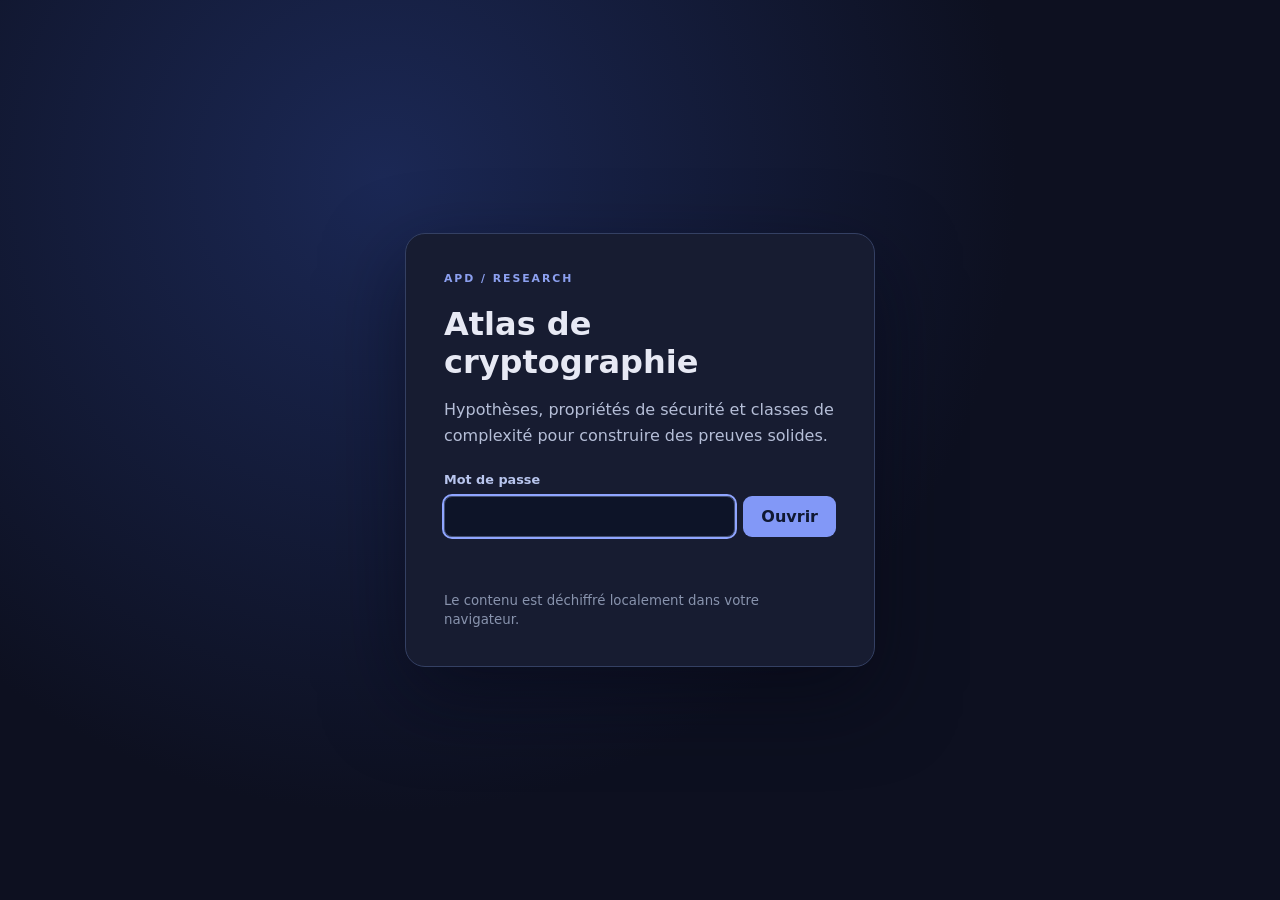
==== commit 77725591: "Add complexity classes to encrypted research atlas" ====
--- a/brain/index.html
+++ b/brain/index.html
@@ -5,14 +5,14 @@
   <meta name="viewport" content="width=device-width, initial-scale=1">
   <meta name="robots" content="noindex,nofollow,noarchive">
   <title>Atlas de cryptographie · Alan Pulval-Dady</title>
-  <link rel="stylesheet" href="./style.css">
+  <link rel="stylesheet" href="./style.css?v=7">
 </head>
 <body>
   <div id="lock" class="lock-screen">
     <form id="unlock-form" class="lock-card">
       <div class="mark">APD / RESEARCH</div>
       <h1>Atlas de cryptographie</h1>
-      <p>Hypothèses, propriétés de sécurité et jeux pour construire des preuves solides.</p>
+      <p>Hypothèses, propriétés de sécurité et classes de complexité pour construire des preuves solides.</p>
       <label for="password">Mot de passe</label>
       <div class="password-row"><input id="password" type="password" autocomplete="current-password" required autofocus><button type="submit">Ouvrir</button></div>
       <p id="lock-error" class="error" role="alert" aria-live="polite"></p>
@@ -21,20 +21,21 @@
   </div>
   <main id="app" hidden>
     <header class="topbar">
-      <div><div class="mark">APD / RESEARCH</div><h1>Atlas de cryptographie</h1><p>Hypothèses et propriétés à prouver.</p></div>
+      <div><div class="mark">APD / RESEARCH</div><h1>Atlas de cryptographie</h1><p>Hypothèses, propriétés et complexité.</p></div>
       <button id="relock" class="quiet" type="button">Verrouiller</button>
     </header>
     <div id="notice" class="notice">Carte de départ, non exhaustive. Une liaison « à étudier » ou « variante » ne signifie pas une réduction de sécurité. Vérifier systématiquement les paramètres, le modèle et le sens de la réduction dans la source.</div>
     <div class="workspace">
       <aside class="sidebar">
-        <label for="view">Carte</label><select id="view"><option value="assumption">Hypothèses</option><option value="property">Propriétés de sécurité</option></select>
+        <label for="view">Carte</label><select id="view"><option value="assumption">Hypothèses</option><option value="property">Propriétés de sécurité</option><option value="complexity">Classes de complexité</option></select>
         <label for="search">Rechercher</label><input id="search" type="search" placeholder="LWE, blindness, OMUF…">
         <label for="family">Famille</label><select id="family"><option value="all">Toutes les familles</option></select>
-        <label for="relation">Liaisons</label><select id="relation"><option value="all">Toutes les liaisons</option><option value="study">À étudier</option><option value="variant">Variante</option><option value="implication">Implication</option></select>
+        <label for="relation">Liaisons</label><select id="relation"><option value="all">Toutes les liaisons</option></select>
         <div id="stats" class="stats"></div>
-        <p class="hint">Cliquez sur un nœud pour lire son jeu, les pièges de preuve et les sources. Molette pour zoomer ; glisser pour déplacer la carte.</p>
+        <p id="view-hint" class="hint">Cliquez sur un nœud pour lire son jeu, les pièges de preuve et les sources. Molette pour zoomer ; glisser pour déplacer la carte.</p>
         <div id="legend-assumption" class="legend"><span><i class="dot lattice"></i> Réseaux</span><span><i class="dot group"></i> Groupes</span><span><i class="dot rsa"></i> RSA</span><span><i class="dot codes"></i> Codes</span><span><i class="dot foundations"></i> Fondations</span></div>
-        <div id="legend-property" class="legend" hidden><span><i class="dot signature"></i> Signatures</span><span><i class="dot blind"></i> Signatures aveugles</span><span><i class="dot credential"></i> Credentials</span></div>
+        <div id="legend-property" class="legend" hidden><span><i class="dot encryption"></i> Chiffrement & FHE</span><span><i class="dot signature"></i> Signatures</span><span><i class="dot blind"></i> Signatures aveugles</span><span><i class="dot credential"></i> Credentials</span></div>
+        <div id="legend-complexity" class="legend" hidden><span><i class="dot time"></i> Temps</span><span><i class="dot random"></i> Aléatoire & quantique</span><span><i class="dot hierarchy"></i> Hiérarchies & comptage</span><span><i class="dot circuits"></i> Circuits</span></div>
       </aside>
       <section class="canvas-wrap" aria-label="Graphe cryptographique">
         <div class="canvas-tools"><button id="zoom-in" type="button" aria-label="Agrandir">+</button><button id="zoom-out" type="button" aria-label="Réduire">−</button><button id="zoom-reset" type="button">Centrer</button></div>
@@ -44,8 +45,8 @@
     </div>
   </main>
   <!-- ENCRYPTED_ATLAS_START -->
-  <script id="encrypted-atlas" type="application/json">{"version":1,"kdf":"PBKDF2-SHA256","cipher":"AES-256-GCM","iterations":310000,"salt":"esYZuJBUaPE46rgmCUdKZg==","iv":"ebpPBU2B3vBOX6bx","ciphertext":"9L9RRzCoJfJXhZT8PvDdLtr5GKU1UIPLVas8iQjLSNeRkAiBZ8hAgAOe8chTJoKcWmgdQvezOeV6gpTdEQ3gDtQgOx/3QKd0Qfuhh2FKg1tAjCz3Taqt0AJ8qWe1Aeok0KilKonzf+TRp5eSMTHhf/Ref+ydElKHAbchQBJWIJZNWEvmdg350xEKkkBQL1xnhiEjBRtYyAKM1oqq9QMX65o/H9FIoxhl/ZLQSb9guPh5v4GuMRzD2Cp3lfxN74eZOkcv1I/KR0dzuOqpe/hLsuU/Z8VH3BZhrAzee2mX5g/ozuW7N63eG2KwN1aNOadU3QBROEpQzvKID5q87FglNYZFsA/O0Nm+7tAKhOivHKVU4uwRCaRrNSS6Apluqq4IqErNHRmTaBkzR5f9o9+cScNftu8wL1bJCwn15RdfAwQsvzM4TrA0oyM3kZlo/rkteFOgtJqPNh0DfCn3FK7Xmq2TlBGWvR+5BeLw+kwsmv/OCVB8HmH9Bm3FsNSniUzP/P/dAn/aVabQcPRln8bj5RHbsDG8HG6QRKAwUC+RIFq3xgiv9hL5l83nJdQGqUxj4Q+35IiIae/KMOUKiQPFYT0NpdIdzp0szhgps5a2o/k3VazOQdF2wPu9RVr531YupJBEo0R4PblrammJDhA3e4HbEJxcme7uN3a2J258bndXy/d7MQwUMktlkbFEZm7GC7EwyRAu7d29/NEzGXkRQMQEdQylxMDKN6+qgIuEOv+fuvMEm3f30NDm//CFRz3Cg1HXjAJrIb9U2/rWCUlOEpaNKHHU3CaHsQ2/VGouTi9Fwy2buTVxAHMG7UQT9OfymWWpqE2v8q1QI1ZusrwJavayjZJBVc4OrWU0/+DY/[base64]/J2GuO/nicr13odfGAP0x+Ov7Vsd/pbIbUY/nfU+mFblCJD0r51+0fXTQu5s/0qrac8IUYCmEXg4XbchlKH5vCGV6BpIGAxsgPbSG3zz0WdnIubYx4LISN5HSucBlOrTBio2kPf6HYzp3VHFqUA2DISmk/ZWkLbQvqWUGXNzlpHTODzcBVQTXHcFZjLIwB8oEOS0nXiENLVn46WFRHfIG/[base64]/8qmCidX/IvX0QF8FEs0RcFEPHsGWZEdarGKT++nbZa0VkdHB7JDeSJHDRrZ23KNXMXoqc6hSYiKZrOug4hfzpNgWjFdaxATbLipCmgivFCe7BoWhW+a5RPEcgP3wnaztRi7vuI9tXLV+lC8fstBn0ud7zSlzjj5OFJusLS0cX8ep//Pkye56j1l7gGVL9WF7W+p03XVll5PvfEHplP2ybHHT9pzxjLxATJ0JLWE+rmCtWSG1k5A/uMUO/5eG/fTbSpdeSjH7I/VvpXvMNQ7tuUMjEZiTqJK+UqJnUPlDLaP3G4RBOakqAzFvXNPVcdASjITwvFJaYtGaVkI1VZ0+JJsdzhgI58I1l0DZjO/[base64]/wboSljQjGOMo5BLmC6z3SUZBImeEp0M3IeZo8Q58ZGZHQjLF1VVhpdRsPYybAK217h16MpWD0iB+sZiiiiE9oHfw+4nmZoWzTciZOtcKfrcUgnADeC5Czha5dvP/Sw0NepVQ0/z1hHe+uMxNhRWm/Av0OOSp+xQAuacu9dzn/KDkc5GtVP86WnBmbuN0xEFimfq5B5nCPZ529YZJeqOF/kqSSny6ncGhY7cOEwuY9YyNhAJX2A2/xh9bIHWXDCfHbeO/tcAHw8P8h8imlwsM9uSKWGf2PjfeFXqvJ6zrJcPU+KZ5UtNBIhbA2BX/Oh2H5ib9vxeJXeB6rGqtGHewwHs77e1N0GWvjbyuLuUTTkXVpxs86MPMy0YA6lTJogugW3JUK2rkJR/uqjmP6V7J/kQOKf9I4vm6hx2jpd+mCLMu4o55JkVPtefmYtctORbxGqURRDsGFjR5RJohzh3brd07Jq0SwZjljo/ukg4rRNi4IHegcQCLPnhqL0Murdu4CU7Nn8BJBVt5ogkw2j9VQ+wvuqL68FMc0u/sCReEOsbWg1X5BCejZA/ssHeCkMcUgELmJajzK6SUSLkBp2EWeHagltP0+2h9zZ37wNxcSk1F98HiUd+52urdF6uBPRQulTEtwA1ON3nUAS+QCv613JZMusSXn7kSP3jOuRkWP73TUGsOeGAWCacke0L4J1dEKBIdkjBATKq/rwjvFLGaZ5nOAnSq2EGJZ88AjTjJU9KkQ+zRJ1HwVC/vtAPl6YAU7riEcFrOJkN2wue4uoa1njX4Qx4U7oL1C4HhJI1JywPh1AqitrgZDs4+iloKRIVlVJzV5KsWnaocGSQXU46Vk3519dOs+JczcE8Q+GHu/672BaWFaXUPIvGEikVCrJSLvlq7Q0YtcQo16TC9+euwFeRarlxi1cKg4GG95sprw9F/BSc53U07MmimSWA1dSuY4pc2pA2U72L4qwTkMmTrw2c4lm08Codc4qK4etEKec3ox2co2xNPOQ1VpvJ1awZazSGWeBldKftWifuJfEiIVWQkp0eaKFDQlqw2BrbEuXFjrPrp/oFLPlY13Z37it6wVTzzBVuYeT+eG5SPL1VdAfO9Q3dM0e0Ntt6JG0KvXbHNo3fbnZY1LcvF4cvFbA7m4fITWlLHwi09nw68s4lVUosK1HfkzjhZiunHICDHe77Eq5fQrbBk3DfTan2DIRLBMQc3GNZEJuXMmyCnnovFa/[base64]/2KA6CjAwryWGgbMwyXO/yJWt5BVihL3yYrA0XqPFjv4xdW8zYXH3RZJS9cS4Gawxdw1JZuiBo3OijeuK3pf1OQ6KfoCMDuDw6QFTLQnZ73PhCHO0HxD7G56mmw9sXEEd57lrL9wVNTc/Px9OQeRLmbP2bldxshJYq0mSnBMFYeuhynQZV59JR/[base64]/fQSPPZsUUSxiMulS6zQjZQrFaMDyEYmuHl9vBAa3eV77quOjSZwAYPl9mHKDZmtAaVi/yEiBAvSg5EEbcKynSCP1Z3kcmgI8+uszE4Qbb3hryltD/7uB9wCHJW1YVGpTTAI1asmxQoLUTEGx83ixA9euCW80d3p3RVHiogXxCY4Gt8cmCPfsL+VVJN5m/6r/inkOss8VnSKXuaMfeMDULFMYPfFZhfRfi30v8kXTvZCukz80zMckza1OvEbELr58GUKLRJBZwupFwgnbcNokNCsRh64W7+YpzKjfxSMbSyTI809EjO3DU8zxGsGW9A4R3DNDie8dqIlHOALMg+KqGaSa5ww34UgUifcTmJWNtp+G/eKnXwHXfMkorHjFDfFmYm9ADPAGjCdmQy4hFzWTGUgtHbpKEbOl9EFJpDKyPB9xMt5OobbCxlL0NdJiWpjQP351m270cLqVpEEsQVSbeMh1JqFbe7z3Ze75KySZtUf7b8cPLqwL+DvZ/0CBTW7jWcR8mqNX3oxJKRJMu1eDX1H8kLKDxTk5J8dSbHVilqZBk3UBsPbqiajBiYjpwFG5QhTe463U+O2F2RnDy7nMFfkFMa5xP0vH72jkdbmN6UPTfy8CFQs/k3k48Xx8Q1zQnjUqHyNV3st7revbUahfFg0wokGLkHFOt/kpdqxANVGcVwu0zaDlSXKNxxCnl/KLe5vSFFwdLm2d87U9sP++wa7Ao+Ijt2FcPRJxMzPYjAohTUzQU3G28lyY4P/TNfrIyrzSqzg3vKE3F2MazrzqvAW8S4BhlHNnXv8ZdDU7SV3nxJeauqVAGvO8Sg/Afuu+yrmb5/1G16QptiUmn9Mpx01769Dz3qW9P/4T9mpOPP5HD1Hag4uy1WXC8jOoFiTRVaQz/g0E9RIAuTvH92pvc4//VfT1IxiIjIT4q3+y0qwt0944n3uU41aLZrcdcgNwaaloKXPMWJQoDz9VuNwlYyFSv2BUN4ncgPuOhU61RWC/ES4Os8Mx9r/IalO4FJ/t+8ghuC34zRXCd/kWPPWMNm7vwSNmSKP+WekX3pLcv5ewu53LMzX+QPv6HCDDMoWXUEOT7NGJhl69vphqH8rySu4Vi1XuPvoiD8dOM07xy4FRM8U/krcL/uK+0nEqfRk/qdJJauKv6VJvMQ92VmAxVlZkX6lEb5vO2nhSTiYirvymx38VWS41MRxG807j7GfnzNTnfTSEnAPaXybgQAgpeMafWYhG7B9PK7avy/WPbd27vlPa3PdMTYTajb9CuFaGAgybTTieu1aTxjuU2k4Cl9sjdTaBg4ycZydr0O7Pkq9eRB5ilQv8neJFZiKCp92iler3b3CbcHQBSnt7f0Qn8cqdWbVOuATsAvXZJJE8yWGAHVDd3CtjOlQKrupfQSvr1/yeoXDLuUCLs/JSfwn3paSQaHuBHcp1jJ8byUxd9YqedK7Iulmw1RJI65E9ki96aH+sEa0twtt+MKko6j7I2h0rJ42iz7ODvDF5/vsEBx0f/Nh5P4V3rFejAStspJ8xN7KAboXEeY9iuYou++N+qIvVRXvkTsEaIXuOnHY59rzpdD94IU2P92K34D9fco46k7qbshh/c9u4QXEP5TSvXtYf5kD6tIdGBT30jJ5MFklxjU7vNQr4Tt02T9Dk0NrP44IDy272sZBp2IBZTBR7S7AYCGY0TUmgyTxmvRkBWs14N+MYulk/rBkwRjlEm1JPv2G+DHULeO91EV6qDY+Mc5EpXn+j1zwvTrrJ3WsyIHYBA6BtmneHrMXxdN4mJfiR1DWkME2cbNktNNY69PfyVIX0tmmQNzW561DOeRgeX0RS/5qVQilhEsjzE6vAO5sBrHMj5flL8eII0KOrV2HCtHox+teZAsKBfSrOYNArfISDzX75+DDtkbY6FaBt84OO6owt2P2OgvZ3h6450aXBEWiOLHL+j9Ie3USCPptA5cGrCSGgtNiKo/JVMPmTkBxCRcuJTN6BP+MEYleprHDZXJQdpu4ZqOtG6/Y7oa2liP2O8IAAunVPKLL6/uxfwTDOF2XzA2mV5wzh52C3UlsELn8IHoGU7zt0nnwWbn8qZUQg3cQGr3BsHnSF2g3Otd9im4ye9Tp1qiANFJk/Hto34Cb68co2kU4autxtgDqfccYb3qPipEBATOmq1bQqHXyWrOlhmPAQztntvy1xUEMXmzfCe/g6gsFXg7RwWcixOpLVxYeuDqL7Yhoq+SpZ9TvypM3QCTe80057v6ly7dloeNfTmnOwvHqSiH42Imc+2N7aYbnRtZfcMz7ZsDOYBKNQnoCXMKjsjPj5Alf6MW8+pFMxiFY3BPMoyYysPthqy+Dap1KX4karqn51b5xwdWduMPfmpM/sZtbhny6qOFWT20MujpNmTaVVcApzgqqcLeBs4Tz+/Rek5knnW0hkluiwHTFiz/hbSJ/ZLrMTqUAZMNfw1Oc4Ct2kZxaZ7MhDGB2dJis/8G1NZMekvFT40hLRGxHlWZ4L2GC5aqFPD2ZSL1TvAcbFrwHUinSiwhMjWPrn31ar2gSNLcvHxQAX6io51b+MyeywruJDcfXntlth2QRZe/t7QYBp7rWyzUxffjAsK9oEqiCSNCaUkh3RN+JXw1+Ec9lSyocNzphFtIACooGHBMhsCkW0hMXbavboZmROEGbc6BTsOgsAC9Ziix9Y5F/[base64]/0VVWfWrSFXo8uMsQ036IN0ZaQZmgz2oaxPDerRHvwBVVUleAA7UZfx1UUFmzPvjtB9/KNl8+yYCspL0XfnjPWkM1kbMnzmkmuLo/Fcf1uDvyKVKBP06CqMhKPIsROfgDuFCSJ0vi9Cks0/td+jUwwnOE9Q1j8OhImr4hLA65BljCTdx4UxjLIfT8C5T6kH0W0edyxfkRSnkVvanTW2VULbzCaeWerz4BF64Kl+YcF57wQcqw+beat7LpV5oIMVSQl2ZjZoZGw+uUSW8sxyl7tfsAHnPUvSb/Br1EgKCM9yUcCTz5QCA842XdCkFgDTQOufnKHe+BFDWM98KF3jUdmIYlrasvUu/e1zVMiBwhovhgbr7wXjF19scYQxsDyNTMco7kbJ7B8H3KpTZn5s/kK0wvOXpcRdd3rsS0hJBVrY+3n8KxVG0hf76k3azQ38Mzq+Rw05pczHSa2p/lkLxEWJf0mWVBwJR1BIi91AdFi77UOAZm+oRfNfGRcQH53DtCjMmXs1vDsuGeWKdDaJ5CsaWeCReR3kxkSgV1TJ7/EDPCJ0jif35bvfyVE2BX3NQRUth5VILzaCpFCi9Oo5euofOoekIKuxMsvvldzCa4ySaA6YKtldPXe4D48lX1HV9J7D8wu+E1Hg5wuZd2jv8z4uGdskR/otjwmF9aT7VU69g0yFoeJCokCInRPFkdCkoqXYEtAf5r+21UjgOm3Q7F5w9xphu6ZbvGrGOoZZiRxWW0wKTh7NkLxHnP5aQz9NjdqMfNgMUz8swdxspTUsAFR5LzdWDZHq4KjLaEpkhlyG3rXUmm4NCU4BgZ3ICV8pZwYptofxK/UA3wc/h5l+co3zrE4RegD1RBmLZ3NNC/F/NrHylhl77CVHmmhq0K0HSq+w9qtosV8DzpPzbIIzXgh3ZRjzeV+Az41qQgnbrd7s8Ha9pEZo3Te92GXnj/r0K2xu0KrEOrVOOvNjYfmx8UhcI3ZeSq+DWpwylxINSolztNtobABZLpdaodWp1s4YTMgbSDJF+gr6BYK8nVFSGjX0+Mx4LGpiAVsy99vDOw2Rz2b030MkREC1vooP4zi2mqwlg/IAAL1WRh5lB1OkVABFSWl9mprDaM44iroNTsTaG81meWkFUrPXoCSPVCdRio3fSZZlDQ96b7hVPXHfaRcB3J/sfX5ggcL+Xk6PBnswJPKOcsUKlIo+TaOeGjdW+rNtx01n2PTvORv4mJBhw0fnYhSaswuiaeBsfwTUfRw2iPbIdlEElNSOUUKAcvKnNAGkEkHvl/8wISrn/P7bQF/mXfuRyuKGAyZ+MXhsC3vbovWQGrjBRddQCLf3Xh+xxL252GTW+Ro/nuBSdApyqzghPZN9mZ9DN58yZUafWbq1H6S/vsBvBkSL/xE/qdqcBXIa1t8xB7zMgGfLoznO6HXuUxxmGCjwtq+DEEozBQYALKOnhKOQeb2vLOo6BRn0md3DNqeWhXMA45LLnZSQgiuEsmmtU7lxRHEObSCWxck+AGaB/DLFGj2QysilbVQfSJdFOCbwF17nMRoJ+iU1gwmLtB05fZj5bxfpswEG4YM8b1vQJpTo9sC/HfitWqiY+wiuoVR8t41s9NbsnB5oK8FkUyfdyj2m3kgTj1rdARuNCYDxehTxGaNA22xE75iyPGnoyzpa1/ZVvOTYF3oxuDVwxWcY9JTgQCQYPbcn0aBhFLOzPzM1+QC06Lmlyh455c36a0GzCiI363/fiec3TXILYxdacdA7hk+V4jmBggZfLCZ7O6EAPNY2BMOyTc6mbZvh7LczkHe64daJwo6T8FhLag2T+eAoZa7tb5oxI09R3ecVYRtghkrnz5XOjTvvQcTM6BjNJ0Ye2A437qZRXRSRPaioaaBwMF8xMrfybBfj+aZGSLjICSUbrUzaB7Tr1vqHu51HMIou2ynwv2F/[base64]/Od2HpMuAThjA4LpT87yiZAO1VHNgh5iu874w9oisALpjk2vPmjFJ3Khc5bFqG7Ux2wWVTaE3V629Y9bHCrZbIgw/e/v+MPBVMOw1ElfpQN5NuHNdEEyn4Zbb/akGy+Wztgb/fZr84xcdztxYzqesvg6KTTcQllO4BqjNRCrbPRxZN1maIgijuwboKNBeq/zH+jnk24147f/nD2Cel4IwwCEiT0ewHmg4s8Pj//PwcUwlc0JUPt8m/m126bqdrDMWqfuloAmd9itLUBI2G4CukAreDETbezivzSal4IQ1W+8u3f8XNVxXyI9rx2vutTv5Y5gaH7GZxijNdmNV0T/0/OhJ46Vo+AgHLTXEZ6oRz4tVVpOyFbswDZO7I5lwpXesev5UpUhXjGSiFIU7OzeUqo5D+hZCIPHVQK8zHjqLI3TBl+uAR8QhFPK1s3ksLqm8Kc7B8ocdkOYU59c8556mfus+RvfKi0WzxTMUl6eQCGJz7Fgi7heaBP/9AYoVL9MuKvrnFFURfqcs+UsJ+ClS27oQSFM+AMXHd1UG0QBNclajskp+NErGZ6sxHyuZ9ktGFxBj75WPxBxln2PsKE+LerFNvgAytTmAEC1ph782RFsj1lbIBzEBBrHukt2A4I36NDb8jyooSoqgKEbZuxLedQT3sQ6gGIDhz/zP6ildWag2r5/FNXW9t8Gfm1pGKxs5LQRi0BK+C8Jl5XmNfrLfTeVfThYWFTue/G67rUp5GAZiuZGEIeK4W6TzYOAdptMeuOLar1yITjk9YKBtoXqpjS15MBQi9l5uHdKqpSNDCCY0i6uuzSk9VpnEoJ5K8ZScR02YwZDRoiUnNJ9Lox7BdHTXVm/NDk3pKPEH0OAVxdf7dYwNu+nHl8XfT/4qmDguPhjKNXo31ibJgKsa8pCOpkX8+wjJ0W6V/vvsS9PDkO6ouyJo1UwbspYpeazYPbVTQm5nMxVSKtpRtMUaZgz08EQ2AO6WJHk8/mGuISJEHz4hge8mnh0g8dLgbfjWb2PvvP04I4JhdCcDMgNsYVQn8M64USuy3lK0ZeXJJNj/TOplLOeugPWtiiscOtN1cFZuoSVH45Zs/35FTbePzwsxkCpndLs2Px69uGV/zSsnxVr8Zk/vznfSpYx6pX6wvkYqIHb7ji7d41ln5WOyF1T067orSPR/p2+MKm9qUTL7FymPVvJH4vqtRBtU9e3DyE9gcfuoeDn1JLh4WDCrOCLmQ0Ei+UdJB8wN9U/1VuLCdFryQAnNzPi285PXGEVWu95zjbB0m3nzVarGVt+g4Io80eKknDwaatkcxM7jz/3kyHD8HCT/TIWRjCFDUMBKG9TOWrU42NOdk2Tv2WNSlVlQnkZehReTh0ZiOdeNfhsg1rjUfpASXTYdU821jLHHvBW875ONZKJg3o3te0j3BBJd2bQJi+HBnUDFmOXdwKWvfSbWl3DGRDUdAJWLvxqNrut4GgncP5cUdu2fJZl+mGQ786kqArxH6i+/ZWBrX/8c1hDh6jgXtK8XACC1apOK6MuCoxf0oT1J3UB4n5V7Aw6zX89EbPD03NYEPpkyZE7XetIQWOyCHqZndav1IxbVwlnyhLBtpI3pCg4/IblFMXnKqXcAkFNLt/j8+e3tjaPY+h0wfs3wEyROjDpahLIMT0UrvccnwVE4xuQlQppeeqvz36aM6a5INiiz/DAbLI6pBd0kd+BU8szDtzpwOOgIhqMwfF9SKu7wsDvV0sgeNZdWQK1APQYgF4Q4j1HoEorvLm8eQ21dg51saF+rWwfKpiCxHKW6jViL7Tm5zeZMDamFdLq9UdB3Y2Z5ysAFuqczwrZbxvumgO/OM0VSxt28OwFb/dkRIgPudu3HINclgs3rvja+3Fyix1XKm/firQNrS41coGx3OQ1Q4ofCSxCzzxLCdnsJai3cEo+TYQhZRjawDDw2/JEBBDspwxEg4VaNd8vKs1iSY3Qdz0BE6zb40DNkoxVZoPmoNt91Sy0HaJ45mNHA/g6jvs0c+dcW0M7EY6qBpaN9xsF5EThpI546yQE/GzOwjo9AtUoUoB+SL8QxS4HSuXRLZJHiC2p9CGLaqgO/FfzNspKPu+ktrik1+8Q2e44CnDE2syAXZ/GyKNYrnQJky/NKMTFc958zd3M3eDzdpS+fIPLY3YJ9L5SbsV9NnYZN9B9ZluHHjHh32Vvr/cWYQch1E9XPQ9QimmAVIpp8qfaM6OSFiDWsyYpkm2UVlFxqjgMCtACQ5xVsYbOw7xjl5QN2KzQjicbXKJ6FH5luYYE+h5rCA2ECyRJAA/rdlDM/HFks6AJa40oZA0VyjsgYUvX5qRtB6ljQQCjjlw1wgaGLYmeAJT+h5EzmvGsd5bJEm6Cbm5Flxe5iXigYi2qfHbNdR3oO1z/4Y37hNu14JTP14M1xq5FX+J+qaTLx0Rezq3YFwXZl3LWcZNCWMA0QpCs4Hw4f+U7O2c+LLW3ZCgbC/VuFppqhyZ7mGqbMjS/zFB/SnBoXaMSLr8t6F8zDp7FuxqJZQE7v/b0qgIb7zV8+Z0dMD4/u91+BuBNSM6MriqO0/Od+dqZCDcjuDt3QLyakH/UNTz2HdWMjKgs4ksfRPbizjCVMMxME7eFCQ+cXHnw9Cq/[base64]/NduwNVrQKqeRDyG3AVgB0UAwznTMds6QYfLeJbwnDCmSwc0FAN/BMnfqcgSNXyu0Vrj6pywUTHTiamwQK0XLyooUp2VjJRDo7Aiks1JSIPmcTTtDS0W4LNxOevrIKI5keeEDP5OpdqIq3F6w9hvprOwJ/6yn9qK8Pj3ith0XfFsITU9oIfOmUzGIdv7+mL/wqHJdcElG0qYsRh2Qct5//JLdRd/z98isSRvgBj2hHN67ZQkoi3AwFjva11MPl4fWZP1rE9H8gAx5tA/xtpi2QfyPTg7ixN9UI6iNkIAz8ru2HHHlelhfoLtF4aNu4sPHuDkuox69O6JeQkc6Wo8myimCvWGb9zSjMMv6lgjt9/kpVHilVVsF6MOX/tLsDoKKFn2JwxdjC3JagWT8Hot8rrdAfwh8Fac6+S40lGu1yxJSiKG31Go5vDbns9lNfZE7B3nmh8ayPg0s4IAmz0uVOmcuZ0JqhQwU1r+9KRRlq87ay4ydDnrAnHoZh8mNtiBXD8sWf+P4GM8ffSJB2o1e2cQwPaeuByeAgY9X/09FAuc3IUZToH3ej70sbWmZZVhIqmQiIDTfyuhqt7y6yS1xdOpea5Mnv+EPIAgFoYqJQKbE49xcfy6cC01+FB5QjPQD756m82KsG3ibmndEPHGWNVuPofQeE44qK7xmc73nGWBNq3V2plEpJ/[base64]/7z7ALIekB17BgovdYk5UbOxiAgGjgLNyu4dyf+RhpFqdyWOQV5lJ+I7MMP1rgHrkvebnLRB69zrJFb7uFd5NYCMzqrKXN9kXwopf0Vw+gGzdDH9fHQuEkieTQTu1N61rsWD3r0U9RfM5qoeO5fM6ywhSFU7pEYnoEM+qS89JXbbXLC8kevvLGh4ER/9+u0NohXjnbZ4rNPugFdL0fTS7GWBBwTzZeNGBURFRC6p3wJuXDb+xQCG7DGBS2gl+B0deeQ/1tu9YPj9QX73W39H6K1hdiiaXAnztFGiNGFwhItWn7b8dbFB62tqfcFFsgRxeO1W8c8Go6bbsypbbA+I8tJWeSpzCBUWs5h5Zs9sdgbk/1Z7ky2XE1kQRbgONI0/LgB5WbhZ8cZgkOXMZMQDMQUNfb7HppCiFb+QS0RI5GM22N+IVslYi5pUhLZNEXDulkWKomkKdb8Biq08r3s//eGMO9eev0I3G1siB11OLYnJ6B7Ua+wxR4ntT8jQqW1N0QdVMmOif+YkzpCYcbo+uIWp00ym2pAd3CKn8XWFnwU5UnehECZnWUfM1XB3DBD1Pbnw4pjaBwiloEdIw8yEksrm5sbonLGIx3PY43IYn5v+qViLsmTAPOuiSEEV7o/PpPZWENknTsm6Ulqn4AH59YO9Kh7fshDGVqK9oTZp+znQAraY71rUUIPsh7KupmgQMFF5pfDqkkk5+VLd+WG+/fgtun2+a6dCeovf3nGvYgTMkjPM4lqxr5vDj7iIWZp6ZeR3Yk0et0Mj9t7o7fU72lzu9RxDf+c4bZQnaiZOTyCrsa04yQly6Ar2U5WweWjftSCfsGLZFC/bv96aHLC4Piv4h5lp9VUTAFSXhRiJYOwIiYwFX0t/2obf3G50H15EEur8ER1vYExhuiCCCTSgG7AeKnPJNf2opa2bhYJ8wtOZdPx7l/6CIxHgNvNBK5VOcnYsUK41aFn2Dakq/1DgfFR/GvMoH1FaDXgUpznt6PYKnNY4YIWpQiHxwOfkduGiPKuj58nwiBy1MpXLMusPXBAkFDF1ns6ui3RYSQrpH1GY4tTec0yyDvM/8hdJtzNwQaJOZmKb/y5INkSAPdXX6wYIH54H/2snxLPy52Q1vj9Y/vW8tlgj37hilEx/L0NbZNJsSvzouCoJPjGn3e1Ak30hDISwSW1D1Aifeeo1amAUC9Y+WSOFf57Sf1Xq70JoTFjdJX5aIJGQrQkVk9P1WP9c/[base64]/URGiW4fL/oq30x4qskeVxDdSwSyx4HW6Z/G/VIDCDk0pftu/QjB2hX0Rhv93EasYntVLrJC2+zHKZjAds2zyVehmfuUJpSlk1hL+tpaC1+f5cXhmzhhVdMmWzB6cmFb6+uLhimi4XRBbjJ/W6giluINWCx+aCobEEQRTzlNQefAinFvFXcikgLo6oQ3BS45y7v2wMIG4fh/M1BCTqAdVChbTRTdpbfW8OUJBUYZpfVOPF/v+pLp13dL4bZ+YmveSRt0YKowWMkHIvTL9YMa9/X2cnlOm3/avkTFugbdBvLOVexbXOc0gWtM9g3thIIFdOAFhOPCTph+JxwNr4N8gOkA8wFqqfs1La4UfoVf9PnSe1SskZCkB/4pf+/nN3W/JFgmHoB3KzGpzDAcMCPWVIX6lYMt/UL4EqaxKtJGjNURHP0o0o5brEJZ5tjNMdoHJcPV9btB7aJIGZHic7/wLv9rlPApjniCxd8qcQKjvdQEDBB3yHr4qERdaUY8buvthx8bamx2vmGXuIddP8zmS1HFd3+FUkPcjbgQlaIMKeBHCz6gumxIB7YQUTWMf1EL61VJ0KgQtRhSL5am90vPRdIzjRBJGdahFGhaAzC5oVZDPL+CxnrzaRd2YO7nB/gRDLG3/pYFIjjWYNO7MeBnEOQgFTAA7JJcRIxzhICAS6BJa/+QXvnAKTS+MPaZPI1jpf0YE/tlboiUb8PVQnUe6xhJstdzFIVgBaPfJU5xhZgLPjM37rL0/IdOYMvRlXG+rg824kD4fAlncWE2gltcLjasfOUjsK2LyqAkvFZ+fk5x5C7i+xQVeQtYgPgMDPWlFmUhtaS1qfzxkUuBAciMTgPq/yidLiSnbdbldYUCv9OAXNYKdin/d1zzUXB/6Pd5qgZ8tO0HzKgVm37CzeAvG34tlMFTjsc1i82RH9N7laiUrzH9Gsj2xjph8ZvXqtVUnFeresDzYVR4ef89yo4diUZoVKPc6KJeJ2/zMtul9SP+s2PHRsjl4O5vtbeVsQStSWStYPqS8dogHwVGWNgEO2VabQYHHTyQuxHJ3cSvxHcz5YsPe67aIt+DOfOX2I6PPllRsuHJEOUrFKL1p2nWcCLzhCa0tRIqEwRHCKpy9bKcRH6QBF6/UeiAc59vKQzomlhWl98unnAc4LNB/2Dm7uckPX7mY+B1vn8PnxKurek6flayqsGjY86uvysNIaE6FE+Qjq1s+9fslWIWF9Gj3tVMmVPA8JT/InJwRBJgu/4mVCbznE2+jS65vXukP2C2W8ST5rpDa1SKIW1OVaEjFTDadDcF8rNe9ZdNc9X96PZFryxqWI/0kEcGzkU5XLDJ2wFzJl4q9b+rY+tmaKzxswaFxj/XtZjGvYX6PR1ugsRHrL+LJXyAMfZC1hhTFOX48PUMZ2iBl+lXLYnv8w7Uoq6ZVOx0vYLjQoQ29hzXm8eVGTQERPRZ9HLChwtJtTgl0q5x0vzUc4cEBCS0yQi1+lxBANFsRASYSecsjw6hDMyHDGUtIseutOyzSpSoFgqGbjQ91shEE1SdQryfdwUiuUrU+JO/k5gfdOyViUfN5Eod8/eNrMw9Dk3xpswRwggG9nbHO/+eDEigumVMhtJAAlSogaUXu3I+tOmaXnvNrBQpN1ljGclPkqgIBVEKvqpyrjAYQip8y04hXL0oP9mRlOY86XSi01/[base64]/lh3pwLygckdfXJCt7uRyUdjkxJ99JjvfzDcjFLWv0Nw3zNXu0DpVxRf/187+7Zmwc99N2O1x5hkYD1c3EnLnUSvq6EOBmpM8Yw3aBiqh0d2aK+I+oTWAq72cH0IZIEh+gN1/su1RQHp/dFkqSy29G+jJRcRicaGVIkf1Ih5pwLxhc9WPAWlMPFLXIL78nz48JtMNnSmJfZBBUKINSWWR5epVOsl6dzJ6eE2AqBJ+EmOs2qUuAGGSvrzC7HfqzE9SPRPbUErFe0sxUIiVHRWctJiiwXl3/+Q6ievGx/e7orj0RMAdLioy1FPoY4WYXwhF8q4Ex+rRAX4BaB5OoiCvZ+c4T5TNZIu6caKPPXkThHJEuss5epbuWuF4T5fTwFGt53/Opg07HegwnUwIQUjo1uH/[base64]/29iNLEB3SKJ0xII3Z+hUkWhyxkk0GR/Hnx2XxNYlFeO0eQbLUsvIOdaytGwpEd/rv/DpMSj/jYPdJIGTxgRBjE1QH4QyLHpfu/UNWqo//[base64]/bm7f+hWyVLhswkjE41z/[base64]/cQd7NHF13Fo0THdZVwHFP3MGXeOygBBKUjt2peuyWlFn0pCeZSSQfb6zWKujWSRsoHXylTB67L1A+O2cPgJ9qlYvYpGwci/cS2A6wrBwAPoH00meO8z/YY92VOJ/pckiFHUrlEGHBIR2FcloW42kUKhj4sVzdziZfE9eW6XWwPPf7vEbHIdFXB6Ldm8aqzad+rbhw7FpdJYveesEPRRhpPv9OhxydSoZf0S6feD9EfwcgANR4ov1KNgz6aniuz2GhjwKjxy/eM9/Bhj4UvYVuXCh5AIbvksYzpAoaAApwGNh45P7T1d9rWizpH46OjH4DkUAbyUkcG/fQE3/VulAY+LXP8W4WIrckwv2GRs1Zp47JJtB2raABqnUABD2o8vqJ7abZi0G9wjHvPaDySctywROCQQFinfTDrpJxqBhCLNN5GFHWkZPnTJvJUr/nsVpg/ct/xQVqPBl6xj+0N+dxLH9uO1jB7UOenTkUcz7IsOghJ1aD9xRq5wnX7jMx5og3ZET9zQ+sqoXEi6ZFFtLF9Lzimap6QrwFBatmLEmuTN1Iw1DksyrHU+kc0tiNwmOW4zntHN5TvZMTGQV/iQD7aTLeoPGaV4OpAZ6FlXI3KTSvtEtFV9GNOyia3sN6PgM0K3zIxC339ZyqNHqwuKxsn5cJXKxs2hwwcLRqseQQy4dOYQiJjfIbxTpqS8ph8FXrlsPc3++tMYxtERae05ddFW7jBwclZYCJsFoJsk/+UkqHz0piEy90KHLFgAhc/ftmhGNaHC/1CjYujVkaVGkjqVAROYk26Q1SN9ZHimLtcVtvVTIUbIPvKZZpo9trPssTUdvaFvd+3P8sYAfb7EsxW3YfQeoBpSnVTwqn1+zuWJeyLQ/rpOJK+XMZljfvttsMJxBkrph4xmGDot3w+rYb1Jlc7sJt73738hCehAO0dkLX1uO2MCZQO/GUpZxKw29BuSmS+HZXgnOwUl+9W6F0P0ASJPvWRikIewD77Igp1sKe+KgRRZaHGwveTGUvzo5X87COa6bO0eczvgrJZDaeNUTxnFVItxm7HGDK8tSJj2mzAy2T2gnOTg5AfKXBwGMW4v6aMzw5/[base64]/E1s5VKVc26n1RrrsPydBSisJXB2DeH3j3eVJ39k/2wonQoP7ld4bCiBrsKuWWQfEndsJ3QN1W9JX2JbNj1MKwzrDGy8qeiCfehfwnYBD/Hp2LhILCO4zjthmNX7mJjk8rxRRCc2hsFK+WwtQ5m+DaIyqcXGkC0PDJLYGqny0G+dM2/QZVwBqbiKmQAI+dut1dYakQCmLo3842XdKJyDOxnPif/xBgAppQuHnOjt2kCwsXI7AQzVi3QkqXp+KWGDCeagEYpEtkNOR4g4CwDXPzjU9qvMwlf58sz9s01Rue2Dvp4ygHvt7synPt4y3RH9SL3L6ioXsqxICIPDsAw4kyJyssQ+nOcxkhbcynzL5oKPrvh8zF3TRiy2vvBNT7zGg/mM4wnTQ5yNgyEiIy5Vy9c3efQpw6hvykVtEyG3jQoTobaRQjEI+cVEN+DUoW/a8UmCUA8S1UsZYb4lsGaiDApQCgDnsr4xYu9JWqNYWWFTaiWJRjRV3twh3ydaySaFp6thYZO5mmhasuHmwbSszkHviAn9g/PbRVqiZugLfYpVRZxRdy6ZjTvGUOkDPcEIBg2OA1lNwW9CRkvJrmZyhgFSnjAaE7XmnQ5oEcRV0AuyEb3RMbZyD1kB7//wKY8XQwnR1Vegac0ENBCYBEezIEBywFsg4/SfJofNkf/zm4YeOdHehoC2cihr7tqgYGPramWi74Qvf/Cf4z1gkSPKpgb1vTGw3YgHUGLzjUtwhNmzbo3OxHPO/bORi5C+1gqvgkih60pWBsocVU0+1iZzu+NdwIFJeeB3yB6hqae6b5APG7uWq3jKp4urHbURLZAWJbI87v5kMayOBi8qrfOz8Xd370ezV8SRldPNXYUUfP/8SF5qXqEVQH06EpYI5OPmLq/uKRmbMoLeYpoUF16TGY/yrSu5RZVK5aRMlEuwxzKD0vDiV8i4tPLsgiAMGQN7M5MPHAcUkuCxesDAE+pqn0kLJKMV6AFBz3wUxm/imQVf3ppAQSl1x2RIckquS4LOBs8qTNXNyUBqCSJFRooMfZuQ8TVuFu+x5vkd6mRjqWu6YmS2XQ2p6q2Ek1g00CZLdJ3ikzcWX0B9ZUIdmIyK9tb/cZPaSn8CuKjfH8zkpmO6yVQZZNWX2eupmJtorgvj1WKInJAdM+zrNhSV8e/hc2IGC362IPgeBVB2QXrP1Z05TWBvX5a7HYLc2HN0FnpAidke3gERWUS8gBy9aoKwidy9OII04M7ShIPLs3O3GV6UU8+XygPV9urmUPjFYQN3KRQ2SeSFa3h3DceLqZHdAAAtFiFSBEKUUAvX4oD3O8SOljLsHpPmNi8iScbpBOUm0SWDFIVk5Rjgh/zE6lSWyZKBM+jMS9JfKnMNxYN3NrzSOlUU6HATIuhTqmPUpcHgg8mO+7FCLqvk9cU5hhiLcdWS+FrzhKMlj6aR0g8pgfWzpW34MnNR1Xo8fBNhA6aF0mxXbA3X7QR4FbM7OKev6YkIId+AVwdnin+5mLMuxzHS4CTSBEb2vOJ+BrGEO3Em8V/Uh5fQP7PkhGpSy4eHTEmJFWRwrh7cIA80QCJdPj9LfOzBULDVXxf04rqq4A3bjF+gqvD1+gXkE+h4m0peWREyTVRIQR7WPo6d3ad9xJ0gEJ/NC4D9zoEfC9ZNAryUTTfoMisr7lSGIYBTy5h5qjCFpukBAQgPUoB4pAbOPH/nAG3TVDSD1IQQDvXd1VkaxSEOmlbNyD5KFgBipw9zgvMJXbUQsTERy5rY561wKBkccTSCftJC9oxEFjeTbtWf06L31du0Y45TEdwyj3uV6IyO6W6nT6vXy999nr+C9XsBIm8ko8mgK4xWaMUjhOfmVdMjxjXCFBf4Pw2gn//vxivnCe6aYgqiimicMeQS5QUJOTRoQ+4ZRPFFNPoCrF/k41Qucso8sg3AAbxryYEpFr3JR/WszUFBaF3ZgSU/Grk7eH0ghPj2OrWn67XlYetU49qgVVAu+GiuPc/p12ZdC2tK+Qsa01VfCYbMfGHOeR22H8xRZgo4JEX7gNCgz3TXZxVgfDXr3j0ZSey21XlLWCgEY9IMunRycwQDQpCfZvMFOtNDb1KPBuvJ5xoNAeoaHtjPkhgswjz1RaQyfTmYkYme3IhHA7bpD/RQrZ6aieZVT5qnntwNDg9Dxkj7ZeiU7y9jtFdHnSdOaUw1RVcsL6rVsBGcmib6703LjTnGyJHG0P8D3wo99/SlHzhdJnpZMSGNiNBXJYhy+yTP+qub6d8hb8posJrHr0UaBXQnBkQ6lJ8rNt1PgxeqYp13pSSh2vDZxj461I3ghqD8c0a/uLcp0gikc2eLNuiXnGuEZk5gLrSBPXu45UeEtAZIK/r+Yu8tcM1ufLmJIgbvSa2V5yHZ+58gnY6t+OcoRu0HQZIxQuuGLEYzoUK+iagEUjYLhqY3bLsjeblNHJ7/i5jIkoQHkI3IZ2htOIXUL0pXU2METPtFtExlffmbUIiYd4ibMW6/osJb7wQaXYntMen1CXE4CXfJ9zB+ToZDvKGQ3HApTbapNznsKF7FozDvy41hfwAWTQIjR3vYQKab4gwaZJCcBze09oAdOgND2q0bnptI7MAwol+nhUKEmpwO63lHv4BPrhCLVRSMEgHW1/8KjDc02Dd+SvjXQnuyRWyZP3LQmKrhH+FQCmzvDS330QjHVjbbLQUKJZMSoAS2srEPugJiLh/1XesT+IsGebnXHYHYwT6+Xrhd/3ZwZAACg9ptpEo/29IA2XlPRID/xZCamBJy7LQI0iqlMBTFy9ALMg+jWEaqwYk6dOPbYoRJfLv7i2znaPMUFVXj3p5mk0UoBwS/cIOmOwr9EsmsovOq+PrhAeWjxHezdz4e4/61rNtAuHJ0epd+hlN9cflb4G6miDWWQeR+1a3QJF6I3Qn3TCZFQPT/VS1CTAKNIO2EenMyDw0IjbeHRxf2ijTUCeLpLDyNzOSsnPPtQddSUnS2kA0IKU1zRD3rdk5FoDy2KyRwSsXBeyyUsCM5jQvfgE9teu0uCbIYkaWTTptfVRtyAqPqV58k0tlVJWYybVWpEne8sw/t165iSoI5jFOllf5dwaQTm32JzmqAsGafcbQgoc0Y1YaViT+pcs/h30ll8Ud2J9fI8mlwvC3jpCBqaPGPZktNoU+5ZjSDUZ9fKa4FfGL4XKDMYyjTxlFsyZziihB9jRboAAACCr5PXcjGjRCgokxdt7pn2jgn09LGyG+oEL1BaxYKyRVGQXhQEPl4IaiQXAGnr4ZfHN60HDyxfwgwf6rgiazz6Ht0CsFwDJyTj9Hu9z/[base64]/JVdIlLchUzDscr1WrqlAUUCSmdN3/xFSqkzFVIjDW0WaQxyKSn5CIBeJMeEapkzhPMVqRV9G6ngJ60rRviErHnBsHGg6vUEH4MaGGNVQmroOqLh9akDGPM90fgbiBzEoFzO1yGW6X+E3esabzSRVdMAQvw7Yv56HbQhikXv8dCHDCLcKEUOqrGTfzvZxbbnZV19SCe1BOexQIVK4HBC/H/cw2x62tQglhsDEbEsu4mOBD6jKbbalFC9HFimPJ5K0oh3wc71ufi6iWA+ERMcQ6a/7pqCTt8JN3oosbdafE5uXyF/NVAe/VFItTGMj+AUAAcMHaAybYG5Q15EfB8jjDfWP2HEPOFYuzlDkLURtM9FEEJV6lJ3h7p/Ap53MgMVIvzRVSMhgpVXT2hIdDLEViOKUuYxRivhKO2H53BmHlE2G5+2tAU4iE1B1jm+dU7Wmkl4vovhdqute1KRH1JbVKrqIDGJuQ6r+UuimZJvEHVjNEQA13+SFHbUSZAr3QXs3sYW3FG6/yliI2/Ht+EzLj+GoHzw9rv+bTp+51N8DDwM+Iqyl0bIIQHLhc9CVc2Kwrn+3BMqZR3gsaYPANkvmSw1/viiS8mWenMiZt53DnB8CaNF2wh+eL3vg+U50LlN1+hqeevb30ZPaNiSg3mM6JGWclLP6PZe9V3fav+aklR8x7CV72o7rSvnD2qchmylJdnI91+r5pNOlG6OuL1+Rh3UBad0FoxC+pcaX06UjKdzLACbyVMxfJGH/JEUlhBGJxlFdEa4bccxdxxt0Npkob2HK/yDN2DTnlCaiVgpPpAFwz8xCv4PWgYlix5ZjgyQNWfbO0sZpatAbig+FjJUXEGDrWKRZbpobLEOvC8tX96cFTLoxSnaorghS9N3BtiawGxExSun2tNzJpMo+G/7kE0vDtZUHhdA/QOM+fjsQfwp4dZhLiH6TwNgW6PFH/VKmyexYTqcefNHhryYnva2/qqakDs1pWZf9CWyYW+OdeIrDSVne//3H51G7P4DkSDMZDMfScz9udXhTxdhM1rncWOUZhuNUySJGkuz7s4T7GN/vsSPIJXQuCMVg0nq5J9tp8cPbo887M8oXoEN/bMnw/[base64]/N0jXwQ7qXumDPVrC1UbgxU2EsDbFrhhWppJXLCix7s9bJAigeGPFYCCyUN9XPuFWb/WLYZTJm5XgPrnqlC9yHSrZPAAd6cqy+298R+oqf5wlPd5rcyFcczj7u7vnOrZvFxRgT1H0RP9eLnjN5xG2qHHk3a3o0PoZEb/n5LCvY3UB+IrgbWrk1KTMs5OVXeMK/noKJWbj2STVhPjRiDcso+v7h/VSjf79k5ZWbUcBkbm7HnvW/Re5aFd3S9buWGvd+eCUWTRQoKTmF7834PWp6U7VgYuvsg4n1a9loq1ez0grGMg28lzpaUw1RlcfC3myutvw+X+Wkar4sZdGBEjWks4qCfaPIFOaNGdvIlOfjMnqzq5UglClnEvT0qWPlfAqHbY7SaXyS0qmMOK2huSM/LNHr7eISAxgNwRlL4EFNV1mvdTQFguUSFVe8uaWzXY7NfsvS9rSOw9xR5Zi/GABrpow7Jm68BSU5ivHPCu7UP+7VG/aT2TgIhn+1XOrplQv1rrZKsyqFsjdj7EBq/[base64]/fNkXbIzS39qalYAd0qXFu4DF5kCuSWkaJqbug4/VKtv/vhUa98QYmdbV3yM7S0pe22ztwwk+fThxKt6+UlWYuUsWlPCb2sDGN56dVR0FDyGHjYJDl/9hUq/AOWzCObliDtVXZlv+kTNwAL+gm4hopq7uMpGHxLg2Br8KjdCU0r3/uQZwqZKE4P1BjIjBhABPkMa335YXzJA3Cfr/J1ESrmTkdKj7/2ZpNTlubSenJr49Nr+M8r6Ha8cD23T/GibskssrBXR/UVDavGQodQtJZzDpkCbMYn3EUN2O7QVxj37yrQUvHbfSCf6RODCIZrlOOqKan4OPlyGtWDM4ZpgrrS4M0h+zb/ds1xsdYR1vQ6gSmPG+4s/OXw3zy098IKhdfrD0vXORDQv9s+CWKb/O3TU1sN1+p1ozjSqw+VFZCFT8jk6FLqP+8iCfQsukwVA7C679zBThGhvhNLbjmkocFK7dFKjtHTgei4ZA78RhUzshh5uU6y6vgvk9zmcHB7GIjDe2b8b+NHyc0G/8EGt5sqPQzxUqGUOMTA9Kz5gx+0QzqA3nAh1vxA0llnnEuGGYhDp6pqgWfnPqDxRBFrMXzkalnZ63B6qPkwzFfTiZpDhBB1pF8whsrDCqQuNJkmLbdQJBgM1D3TWGpwo1kGNETHzKvVrtmuX8DA/SCL8UlxCt5uB4hHnit09dTk2HMLuA4ERRF99e9WeS9CgLdokAM8nEDOlwaDkkaQPm7QVYVvgVza544qpmVuVdFQrrFMb1JvEK6U6cO5JpJDx8KJfFGlgFAJbfP6E1XbRyqoAnw+0GOiyA9iXe9tm3AdyXkWbbDZcNXRHPWRx412msnXllya6aR/3J2yqiJUDvjCSrT+BW7RfrNKQ/mWk26RI5/YMzf3dn8UYryrBEeYMH7hIxFvayo9M9b7Vka/xI/LEVZWXqXJYLWGLNMd0tVRksBBpgzc0xiDm9Kr6o5g0BcLRUENR8PDQcUgDOYhdBRNJN1pOv/n5GNkpzhTszBddt2pLRo6lhobHmI4RWcagDQp/8eOjsq3/OaNQbqDeXBoKZxGWV5hvED0F4Cp8LMJopipFTmN9WdYQkxkYzhZsMU/hfXfEeFH5qrPhyR57bpGLATqiUDdaIXn0WqH2oX9u1uhh977V5kA5Ke1tVkYoqi0XCmjgRQeM6C5YieWBQEVkx31dP1eaz5dXxJTNFPYz+M4dm1b/LikYAOrYmV8GACABuXkj7Se3irlxpbWRRutP7vMR+31i+7BKPL6oJ0SQTeKzX6APD2czdJnJLq8mJm4gxz/Hy6c4mexzHoEedx4nNVN4rOXDcExyvZaaIPCJoujPMOvryc7QsNj8OF7V/68if4cqMMO1/ISQxndntPxPvbJeMsxG2JC14VZCwtD2CcGUmDPP1GqADNZr/ax47lj77+l99fBJsIUNgg3vEdKalJqfqKkwnkL3/qzZHIu+tCMo4D23b21A4vIJ1M+pwd3VSucDL3vynh8Ox+5no9XEpo+Vgm+M06r4qiF3/lw47WT9qBkynjGm9EPH7pzh8XGMm2BiupAnjJJQRtIAfEEfAZsreK1d4leKQU8K15SkZxKfUHkA91HvdSnP3XLq1Ow8lmNkKjlJqc9Vt5vkvRbtnLIjcnVZ3L3j7qaNRvPsX9u/xlHn4bBP7MoMWc2uRvJV5SQ15MmWmgtobMj0lsAD1mJlerBatjUtC8wbXst6HQ2ZKw2x7TFbwLe9Z1GbbSQ9Cho9lflmyjPxV5sM5giP1U6XII3jsSJ2+JVCXYWlYrLzG0mXXHSf+JqWM4eWXXhnKbeTamB3gFKxkWXLm5P8CcqCUF/ENCn3ZowSToYNBOOC5HTtcS39jnv2iNPKXapjN2StWtSvIuI0zFWWhxyqMgzWPId3tirDxKQdrgYOGG4Uh8RPIFt0Zx4881tAaGKZfNGeEtabkmJGZgPa8Ymtv9sG4UDU+HaJ6pMTAgHrgmbQ7EWgJSsGOwv3w5tHshSJdZ2NL3bm2noN6cQuZUPlyFTuuom/GfgYIq+CUoLH8hVxbfjWqNGra5KKDxTTc6oKgEUna+q/4j95+dBbXuKrL5oayatAD7W6FAgu1wIpX0Jxk1TaOU5/2Gu7UMVjUcgUXkq4FeX7zoL/9yDedY64PCK7bHUBbfybVBsOia1roGYIefrKHHUGV+LdqG9w9pW97quArf53AgzQDhVRHCb5RvHTlsx+LNtb8+iWZc9YItADagYavbijEgzBc/ShI42nk9ZmWeoEOw43uPbgsqpHuE77M45XHULp0aegd8AC63O/TUoH44zqlR3/goJQMDmamA3RT5YN83TXescCO3xdDcbmfb4MhSE1R3bMAJvk0ki7DSD4N8zX2pU90RQ3f1SI+ngswNLa9nFXlsod1wTqdhquPWzWfW8Fz67vAqg9pl430NZI2z/b/yHS3c3uStWk75peBHVxF/V2pM4Y/fSKJyEEQ7EOUzizJEL8cito7bqhnP4BVfvsXZS21BWZlxGjDvyM5Sg97X5OWCpXAFmkTjJutl7rbC6Muog+oA7lD/+rr7Kzs3QuBOxkhWj6Wd9MZg/q3BH5GVmik4EVNxmo4Bo8V+Ju38TBx0YDDgAmJf5f3kDao7pkbngNTDkpwl/n2iF4DNBkCbNrYuuqN9EmkSzv9SJACD/Qk2k9Ul1SFfPDV+XXoZCNnG6rPmrRCAcfH6NlyXp23CbMsH+4pJ0lupFXg4suwRgWeE/14ju6EjtmvIXzg+9fBsw0PQAbQYtFTiNhYkoj62ag5rH2r6wzAkSzy7lL1qZONfBf7UgjTLGs1GlNeYmL1ePpAv5K9wF1bhZuifP1oHusXsAonV8CALF/YeHZvi8aKODM+JH+M2MwaGHRVYPCVg5bIPcy2E3EYxlo7efwto1usNkC0VU+ofioT4DggXxsdl4NmnQHiDeko+/q/v5RNo8i1MYUxC/fAxoH+8yvP9zCUEHFcd7mlCt7qlmp2qKVMog4J5ZxOqFf/fvWwb+1TKdWsqLSmn9kmRXtgkEEReYKbs1bcsdk5kgfQkDQswAo88uE32b8RgV6FwZ/YqXU+zO7WVkDw/cn5rmuvI6MVgUVB7JFPscqarbVOZIRyQO6CQRdyH2Z9WPGQvAcGADYnEvZ9jW9LUbmTu07Wb8SAPGmgtMzde7x0pXQlad6/bE6MkvnwvFStpn5MePDd7OWrxcvkgma3DS/VMmgIbx+JpVxxMzaPsDP0jVRxmBhVoDwOxrl3FGfJWpmaIKbmtnKBhuT1Bee56bjZ10c4678Jl2YTIEKpw+oUkMALpVdt05iHBSKdkKhMlyddw4YYhRo+29yFjPc7P/wAU9yX+uqW8/ea3KyH8yRnQGcaAtRLb5RqcVBYpqDjeDEeExhuJ5PXMEouXze+W7n68FiZQNyWA3hHvzmP3wcO0AGpUibTjfDqa7vOyPR7Q/4dg0wY2tgWbfbkSPKzSOSU/[base64]/[base64]/EoAyFIuQie966e/iMzrPmrieu6EShFxIti2UJUoI9sGvz36UgCEC+gTWxGL50oHWWOTglNZy+KW+XWIAy1HrYQPQ2oPysrAZmJh0H6NbQWVzh3PdzwBSJBeDCNE1cuNqArB2V1LOaXYOBGum8OKvGeo/k9naO9m9er2Tv4dLvyHK0Iudp3lHz7724yDdtNne2LldWgS/M52T20H3sDaBqzEaOfcekClZ6kwU1eh1fSSNQdTjaQDiSVHEUmp0WtHbKayYYfA0C5imnC6FJtNRQftt75Mt2WfiOb4E2dcpAwZH8GdBcBY9oH5B14sfgtkoK6YBLzTK48W6BXSLONoGHn/[base64]/YThPnASz49ITdRTqKiELIoalTBXwkEZ82mSA41E27Sa0ksTUrJdlgU2G4NMp6fL/eBm/nql0q5CxLv+WoTpEg00LdZSFL3BQbsf1NL8ax6GXA887l1OpI5dayVn3H1ALckIUvrY6bmrUxmkRWSOOjt6usF4kF9QlUxl0bbsvXCoQqGFtjbOQi/zaGu/hqc7fkJPfPPNG2+W2vltiC/5EvVI9eC544E0LS4A7DVxuAy/71Dc9gjSLQeLNJD6IoVCRN285dgEY8FQOUzTDYC+NCuXF/AYKf6lkVMR7PnLokQdsGx3gkNrBWBaTkDGsEonR7KjiDc+FlSQDNavuznYkjkv71zOEq5psPsEEnX1jaFctJC1TomPWuDkOPvq2sa3xW566UVGlGSfaYey44f38wItZ1MjTpx2VyYhMFrGCNZmfKnXuUrJ38r1vVcFqBWWUDKrlOMQF/Z3GRIYhHtDUhuPtKVPRxBWx5yGAwSSECSClwRkWVeiiSM41vyg5GS3akhKbwQUreOUdxZZ9IjfRuKxVPMDz8BMML5h2LhleuRUGD4oWXjMhKEn2W3wIWHVmxdQuc95NeGL/JaxjPVUYym24dckijfRHC1EkgVXab7k4JBY7gA9RUMyBkcS1kA8OQDZOyU1bmg8HJ0sBqp1PkmLF80lZjjxcG0Ba2SFsBiLMfO/No+NLYPMtFd13bn/3k2NbcfyiBXULljLFhOf/U6wGNJS93OQE8ugfvhIFyydLWxcb5FhMmnqpMzCaEbIP+UHqRGpwY0C0hvcdx1Ou0qNKcTvhyxWxoq3pBRPlCjOnk+//LfFfJmzm5LyWAFzSRGdzRTKx3RQSbuo67ETW6p5bQAJ1p0JF/[base64]/gkLP/9xbfM0oztA95SAdhTb+IsvEpMVdubs3y4a0NFdrS+Mo9KZzGslkDiNFbE0QQx53kgVSh/IJEX9phAf6SEFWUWGVvk8QIKeiCEv84fkA369wOkyF5hLFln5k+/41t3rWCFoL8MRyOVNJyzykm2LJ7YYTOq8v11reiXNGPxCR3REJ65UGI3PWFIT97ZdeomuVz+0BszABZC+UZ2n9hwzQLddZ/ZYLUsQ5WXUQmGgntUQn0gx2phuSb5O7HAsUsqbwdEw04rilrc8ldbwFqAoUGE4ZCYsVnlEcjAOrefW+t5RrtJaPWVEx9V70WeN1s2Js4E1m1nZgqWqQTJlNX/pn2UWa7wQXIe2LrGVs9NdCAiHwO8Kv34n33Wdd+hm4RDlhCkuJ9Dg9xrWzEpF20TMD0Ctg5zqwMfDjnr7VkzGoPPW4IL82cyE2W8sN5vjzF55B9/aUmTp7BxrOcBQo+UGIXBnLYvIjfkp4f/m8cc4dckkj7G0XzXVmZUHz21547xc3yhSKgwQjIyP0/t1wwgsaN1dLRwT2M9uFm1GeM8jBQz9K96XKvtXGf/jwl4aeDw71iTR+2yNJd7WQ+O+KEceGn/+hpsSrwQ/pE7BnFArqbBK+tu95zQi4aCUFiTwmtOMr7PtN+00WcP6rxsmuzYGbxFp/EhmcDtukCzM129SNIHdY2rcDBrBtCebDVaslExaSUdSYyrTl1xMPqJhE+u9UPa/vVdGf7YFB1hMjLSqCs3UZEjLNuw1H4AC9wIqVg1c+9P08AtLwGZ63SljrncrKPzi8t2WBqw4ayIg9DZ1+08kPYgEMiJVCkko4FWh45LNVfqVe9z3hk1M0l1yJRrfZVexV8/DazHuh4aDSHW4vezZ+9HUId0yjLCAWb6bZiSUJIL9U6/zOcgiWXbiEZe7NrLoCV7o9m5Dzncmotzwe2dcjE44VXPsGVf8pPx2mgq0bqvveWasexUFdBMgd5gwtNSuyimQAy4ikQQuLtktI7qup9eqOxyO3Z5KVwsyuT4deQSc4QIMCXfegL29FRV6XnmA1ZAhMEcRXxT3jae8XgcONo5ZY0pWXwQxtVb/OwDMGEYwOa7+4R/G3Qsn4+RKpIyjTrcHIQ62t0g2Q96qcv02qTgVK7lxR7y/oXEsIXLkR3DopM9/LNn4+qjJ4xi40W7FY93dY7YEzAtjldsTwGCROa57PQ1aCJq3xPI9XVCMd9FYVYEd/RtYMKYAscjTgAcwOmQ/YAyo48uuFZxphYUAfVE9TS24Cpf0cXAniSbfvoT+a1Uf1afcg03kb4qO33hoglSyPBym7RerNXxQlnDQC3gI496JdRWhMed1cb8iUjV7sHWAoVL6zu2x4GaEo1CzkRuuXBkgSyE/Bitj9HW/oYSUBpoNzmw3cEyMUDzjFNrAY9POVRaHkS80YRUEy+PNfOrHkaESOaU9Lj0qg63VHdHaZiqNHuEoWGalU4ljmVCyQehRGWf8djNh0B9B/0QQTr4IQuTO+BjcEIc6i4I5/1X3RxNURvT2KUfkdt9la1RNCXBwyBuL4WHR5GaSmDzBSk9ng2iLOVoPSxJ2whq/+3PyX1R5HCFJNopCRn2wcrQbjxnUaqCJ1ANtPMivcaT3ijAlSMeR8f8WGHAD2DfPtI4VVAsjw+Dh3BiGMpM3PfXiSrGvQFAP9d0CwY7utQj7RwnzObrczyRxOldcFc9lOekjm4R5iFFFTiwcWwPpn2y6h172iEvn/p4liXXhBWGzV/6mzs+dHf2FfPIbUJ1N7rBG68QylxyP9Byrzn7DOR3rklZaNWMmy0JdV4cVyi0TYW0nSsPGuP1eK/OVcNDdt1VbTPa8Nz1ANs9XFzCBVEXAqjaqrp0Ok6sFS0j1naTlWzNHPG1ct6A9ftnXTyQAGtPmOww2YooAu9u36k+Cffr2tGdVQGpArwEmahuLeara9HGXMl/5p7CtJzf0+1HemfoxxnS08HNFv16n15jiiEyyBwEgWpv8oFfpXAcEa0VNTcEuDpBULqEV8c4l58H563+qJ6DHk2jEJoNZxAbfOTNx4PMpElb0jNbYVV7VSFc3KazUDEI3hQaYnkbD0Fea4IYds1knnZ4fXzWxzubC6Qjj6hyd5JOCFotFSUYGstP/D7U6czbgd+d9CvTRuBe0xtrSaS+AHFOvgpIwU/m+3hjdlBxrJRsE1ZGqHxTinUPGcrHvuzkcwA/+Dtq7VhtWhEQuAT9DBNnrtM+SZf3G2NAnikcQZCo0e9kLHLAzuv/iPJYqILkGnZ0eDoospGRscrdFNnkyAk0dTnsgDpdLXVPCmAbMxfcoOgrF8ZzZKMLdSf9UGYw/FQo0FCwtZFIVuIwZR0hrajWovA9YxjZuuzXXjIOrx0A+c5xZb8clQl/5+rMh1XRjm1Kj3hwPRFXqC6Gl9/Rc8AEq7aiynYXHShsKG/L9AQ87rzlzOW1m6SoK6UnO4RIh+FDNGcQ9o99LHiVaZm2uSbwGy6rrJ2/fZQMpypdShH/Izm0unHjNL1Hd5TOBh1pzSXsSgbwRjSod7r/[base64]/8VLFchzwCvnrEmG9HQZSEfqtT7KDf/sBPPCxkfsP0aLuUucnNVYXrAogO2kfN70+SBAa3GsTjAFpood8bfRtivE2Ommx3FA0UKgK7oEFrML3JQeWSDMuEah2XZdNrwXWfDFET/QuU+9xV8QWaZsYD3nM2F2h8LMCKA2/+bFo06ixsKw9RmCx6DsETvoHaUgG/1CyQGtV7iiAHx+A1M3DDt5o2Zh22HCBjfgecr0iZwZSf2+3tX0z+jfDji0sBEUduqd/W34bYwXR7MkoYU3i8SdDxYAU1EsuYhSd1i0KXdzLRlHoaOf1ZhCe47L2eoafziHkXIurf7+hLHmQRhANf63ih5WSxIJzTSfdqtAHG1xl7LicCBdsyvvrktWDOzm5PH/VLVU8uFHfJurkSAuQ5oPUSsPQoh6B1wgkv9qCYGo7tLFMD+dXWzmWWBeS0qkZGk2915tztaWZZBBaGYfYuUODF/5sTZSDfCot/oPwsx7nPjEgzTX4b/1WzWKVyjsH5dWpg8J46lYuzMBqKfjHrLv1Y5BW+z9SsnqJZy4MLpOOgwXdcbLJgJTt5ZAo1ZFAYxrX2Czk2gS22IlAO7VZAm4zN2/PT23PLpxlXPs0u+ixRh2nvvClP2+K7PAbzw2qX6dHoVP9G2e6eglDhBpKMobAXAdY/w/3y/ia1+Y6PjCGfj9VRqEXefunBOhLwqXvknPMxVD5Kb6+qpLo6dDF+RdRXh2qXa3Ey1Xs2Jp8zeEJ4XPtShrYspSe/6/lgt4/l6ZrGcB6yKYQlQ6u+CTnoma45ZDRphkRRyDQtoI+T8wkNzYipamUCo6w1zhEAaM86Jy//IW85OZr1qy0yVL3GTaZD5kwz1W11yz0JxEePXc0HdSeUvFc2YkkzEn/[base64]/0yS2byXHe3t4QWx/BCnB7dZI/PI2QO5Z476O7X68vYfImxuU85X3IYQPccXxNMvPg9hCKVXXFnubjAm9miJ2fFtXZCzDGl/EYA+qeycrBj/K/HDpKa/FO5kA5Wl7lyznEYcpJrvuGLsn5ZxFAOaRSuEpgH+eK4IJHBYjMqUBMsfDjb03Etbsr6+nx/EFKlBIWkynkuXTMLDM4xOgvvvUYTXpl6gm4CBXSuBvQRmRLWRsIkFwYQTj0300WCFXh+6KOZ+yDzyfxKl4SSHUZn+//L8A+aPK8UzoUFLaqpc83TAOsdGhmmGrCq92WOx46T46M7RrkKn1bvftzjBomQuHkarr0uMzNVs1+oF2d08KjgvgB25y3V0ltktTF0VsUjDD1/Ta4RW8y0yq0vehUhfjMqZ7uqvkJUFXe0SkJ8YtDfmxdJX/86tPIxu69c8q9brL7B0N60C5XpS08G7P6PC1qqSRh/YdxuzuDebPxyFJpeUXvmLDJNqT33cq/2uNaDDgyu8o0wzzOcQAb/Qk+WD6eYH+4Ce2Qc00eAVDMZ5NA4i+MVIiHvbNzt/SOnJie0lh11vlAyByiQ1Z3XrxLEZiAMxLpgmIEAY6EeK3ZAkKSE1JEnczEIez9rWFxffosdUkUtXXqtnZiDufjIRecKePsbXSphJVX68s9rIfVesX9kJy5FSjEl7qkfu/Ur2q4+HXhfoCPATIeyrpfV+L60wcC+L5CVSR/Jk8qpzkTp7e7zbyyhRCkkAwQjlGyaxDrxWjiIuTNtEhGvZhgKX+ecc3X3Q44xqkBmPWnmd3FsamMQgxiw+gEBzp9IUZrIG2TyMecrTeSWriZ8aUcEEJ3eej7OfQ2od0Kn7bj2Wo+y8dEoFhGi2ySXaiL1nWYcZAYXU1jETP5KsTRfeKv7iO/Cr6FkmZx+h6HtB1vKYEWpjbIXSmXBtYNdVXn6478CAFY9unYm95gUTVtl9K3eX0D9ospOFiZaMcoD5Xt8awZOu/CGsAAgfJElhiIcPfZa7nz8v/LWHpyEhxwsYLf3sEHBpOTYQwgLNdjCRcaxNJ+yw1EEMIKoOi1TyNP6dj4sUeZTICWtsCrqrfZ2jKAKq5p2P4OQOExj5DZwLCuR9KD078Skz5DdFN2oZR2aJn1BhxMcMlJHFnh7rAYs3OdKXNFxnIXyw74H+nVct1j/iYQIHqpTqGVZJ1Kso+wC6WwcMZg0qZy3uGLglEYx2+HpHBvPhVUPP4IxxaA6jcXjFzzGrZ2kVTKJG0oJg2PQ45dYtZ4REssFcaW2nG7WdcfWG+t32CEROAgf8k3k6PIeuvrFcrD8ytsYJLns08UfgheWZPkiR2LscGoVjElkRKj34uyrYIps/gj1ibkKW0DBRH5Gpq+t3EhRSINyeiEpRKDb0Rmk81FGhrUHRmOw9vTTSin1r3Q5NPNOW/6EhvXkQ5Xm8uZjHLcN+2ChxjKRU0oTC+oWyPX5O0FOrZhel/[base64]/kXBd5OnUIH2B7nIqd2P1CR1huTqMNiJP/rVz0ft3wUqe1lbtqqQY6mbEuc99zSJMrr8OGUloZsXrKZPeW6W4Qdwya873HEB1TQvlfjzuFDLAIo/17ZrRBmw="}</script>
+  <script id="encrypted-atlas" type="application/json">{"version":1,"kdf":"PBKDF2-SHA256","cipher":"AES-256-GCM","iterations":310000,"salt":"KSkiBkYtO6JL04o5NxiG8w==","iv":"803EqwxeZbDyLVab","ciphertext":"XTVnRaPQSnMIDFfOlI5YPnJwQCwulBcAA9p75saCV5STboBzHNQ5ojyvsmGDEqod9je/o1C9C48Ry3XTZRqFSX4z/UPO1lHoq3mBMlTXRT8rMS8/xbGxxm/KvUdkkjFzowjs/2Uk0lbXRBP+VoQEO/rbTtC3j2npVS0/DeARNiROx6tzpKoNpTcoVF0yCCoZrcrXX/jUuk3gv/HbH0x+2td/wiV2aX0OqxikEou1ivsX1UJaCLZ63ZYOvf1DOFOJSLWfrFxbfDI6kn0F+8P2jg+e1UQonz03sDqrw+E5O/VsOtZqzb1jfR8zo+1TwfYKpdYMjbuEgnMVpW8dDKuU5XzJXnlAdNFQKv7WkMJcwZ+lxmCE9tETnnVpcKtuaw6tARIWMBxuLm5ggGnnNnctED+nleYdNbjhKnnVF6dahasAV/+/W8qnL4oyQljUwcX6+0FoYKOQR8X8CISb4ycSANxvWLSGSMHU4x/939+lBHjqMaRnYl2TrbXKWU3K4NB+H7cU7N+LBKx7jFeVa29sHJVQ5Gb6+xk6obWrVHh1w5b+hr/DBQ85743vVPMtL9pkZhdzk7NBcw+QTj0jaASnlFt5w+c2hY9u/526vLFgw1NqMgZEHZj0BUKkjewYDxt7Q5jhpeVZVqbJh9C3JoBnXeY8AIy8HlbZn6wUPsVhIhYQneoVFmzrTffcHDZc6YXwqQL3AVc1GkxmKteIOJwtGuTWHr6HTfBg1vbhM/Is52gRUo2Tnw7ATob2ReVyMKeqU6pV241L8a3mS6WjUILem8R1vC+z00DLFLXsOaTgKWs5NE/i7Ir+o23H3RinzIsTNeYI3FlbZ39CpZQBp6FEs5Te78FLvSn6kMAIdyQFRqZ8Gf/e2aMQzWg1NuCvohpHCyuoDJdpRXdcro7TLF61B8auviMH2tBtX92RU0kY2Oa7hyY7NECY82j3nW6GdKbcrCA64+H1D4aXU69dEJnWlAJiiQmCaTjloO/[base64]/AcKqslI4QJReMdG66NaVr2OaTi4WBrxWDCYcy5JnT688dlUto7/yZacJlyzudg33SRTV+C+k6ubhsbUwDy1bQ6E6ydQlw8vs53iCU1IF0x7+GFtT0KX4a9QlO0P2WLqLf8xgxeIaDvJlt3eDsyA9opn/xfX0zxEdZvYrPgb6ArUQ9snv8geUE55Jc8YUvkdFA32aM6pLiqcnr7Np23A1DMtV/ViYzQd9YMOYsqee/OM5YGHlaChCBPhISXFM9l3W1cVgDbxL+s0ma2/[base64]/XB9CD6bshGu+1QSOMXPHPkkhojddP9ZfabNswRUt0WqOSqDT1xRtnBPBe7ppYkPPQNlHZtdX06e7Nc1YaJaIzxFBR/MJEEsIgP4hi3vW/L8LRgFk3VT36mqGxMZmKCmHcPm51LzYbM2pcDUOxNFnmLthn+8icm0URM5f4+9V/pQxzSX4AtfDZxKCPQp+Gh9NL/deWiv8/58vXIOuzhVTKXxfqdbtYi+SFtrHTeFNsK3KV0i2hYcDxRRplFmLNer7VPwKFb03GQp1Ygdvctnn4esPnIV41cdxq/AguriOTb5Iey5vjSFtUaQ6WryJEZjTPTonlT/Mj9JvqW0nQ+l4ZnStbOXYM61yuRkKIiKB2C9h9IDHzxNFbDf2SysVC5lSVADxbDh1tcjTT2+mTjrbGBZpCDMrkMMQVRGHovXAGUBAQzgieFt1K5Zsifapo91DPmvRD9irQcV91qUxHP3G5qTFQcrIt6ok+9ly/BR6DKXfk5I8T/BOfcdqjg3Kvhctcn1hPMv+pI2b2e5IL9HN0gfYTW7pHpTs0LtH9QjqJIPbMc20ga8l5KtcbGabttpT8zZuJHz/Bbvm+Rf3iT52CMu1KSCME3ggdNAUP9eUfHeVboOagqiiZPqv+EMmql/t+fYUX6DH/wSTIqebM3pg3svBKI2n3/9JiLgHjA1uLubYxIf1vTR/+iQ5OwI7/77jc0aG+MTsn3RklOyc78cVGEXq6uuzlM2whNZZQYfK6wMYZc3zvPGXzWvMLSwj7JxTebNc+6hm1FDi4fTCifXwm/ehIFQra7iQRM2n4sGEWsH2i1Z9c24EqLUNdRt86GGLhossndsVgqN73zwAu/GCs+iY8jzlP1qWjsPCDLXRXYRJnZfI2rtHNigH0FDu1UPSZ3RdYxzlLM8c7CFqbxT99z+o+8ZHj8aad7qypvGxkeiTSd2x4t6Whe9elg35rQ/2KWkexEdWXIDfDEBuwZNr8FUAjIXTa4eTAvOl+D7Pfve+scY2j2U893WYhYaJaPA9YomUSDQrfBcacrjCr2IIts2QCH9+zfjaa/mUP5eD36bvU0bSwy5S58SRgEmIVFQzq0N/2BRg+FqSqw1yCIeurWr3CnZCPHUmVEF4yPprEhDUdtpeGYobxfmk1eSlA9JOyHlhPfpeXXeoVSdv4c9buv46/ch9JGtNjFmZIaBOZzuINnFUeiyvYbvFfJMDOKjCV90k11nr0rjLECXecAj/XHM5kdn1EmZL+r0jb/YyoJZqf5Iax7lcYdmS4+we7BsTqVHDkVqFtn8dgtsYRxXzc6HdFHcx1L+2isj43i1dkSINptWfAVkuYIsSRnN9pW3O827kjFskVUIsOkRIVxcs2TMdfxkjlKkZYBUhNsLWShwyVKK+AUpoKDgqpcNJW8H+JQxOKkq5RzbWVJl7kRYUbwrczlaXlAFZFExBEt4/A1MJdAo0RLL21pq+23RFqbZm40sPaDkUGfLJ5C1Mc6n+gKyMENK49OXnH5P3T2kp+R/EO4hqU/iGLdylsHLgYYfm1UWnAoFpRsm3i+j0PrMtAgW29fl9MlL8O3HpIPIvh95b3JAWk/p7kDIg0Som0/W8qRKJsxgysyZddaxwYGPPMMRgvDKSw7GXfvUOCq69clOG9ugwzdS6ziI4uqvMGB5XVslIy7cr+rv4zETTR6rCtbv6ZVudnZ+eR7B1HgHQYrHq8RPuRaEgKblW5Hy4MN/Nn9VsDLNT4B6WKk804Hmt9VNnjTAH1OJtoVbpz4jF9Rddl6teW/1Ljgg3CAskn9gQcIa7ME9ThdKkSDKc3wFAJrgriaivuDbTHAu9POy6JqdOqWHNObrWnWXU7yFLD4sLyqV+J9qPJyoZwf7qXUkpc9NQz3BeqRcxwV09BO3JiJmoTBnPEQ9wmabq0sfary/Ld/bfwQS6hmItHjt6rODsY2kN3qvvG2RUP0GlYiRFxwbQrNwQbkzdB27NiVVunFVe+hSy1cy0pdAElbAVb2KrXjoA5XZmyV/II733LGOnGE1Cs9LeY/oz5TmOkpeLVjGD5zMXf+D+0l6pxElkfNFNimnROfXEAKrzZeQF5Ir1NzFyRm4gXwT3LyN/fvTKbb4GZMI9D/OmMroxxEbpjMxBJpncr03ZZjefWJ5eGe+gWWdvkNfw9M7ZfeKiXaaw5PpUSu37Ir8gmRFuAdQcdVp73Ij6IOFsGVMumENANPbS833rwGicbUTt10qG/jx01LeDSDyqFgBtSMQk2OdykdNzXZP9LZZ++rz48JUY94HmjC32Y8Z4eoyiDog216lrK0dvSk9lOmQI9epjK6EFV6gSsGormsDsq1cz/OQabbaBDrJh7Y4i9ZZYaLknMa1y7pcGU0JVU52lqDWfZ6JSQlhf6h5tgEeM2DsMNkao3Hki8Q7E9LurVyLse444nwMN66kT73apxW+ba/aiifdn1XMz8DE7ZiOcSLEOsDyzC8Jgz//pIMDlvdSl6Rn7Yx+jvHWfcLVrSsMicr0GNhM6OCPiK2NdRiA36UUMASaVjmlbd22j3O4GxGx1KfCavyt1pTmQTPLsEPD3UPQQ6WxeugkTJtVFSQCkCGOZLe1ev6BcOCd8At934KpXHoIbwJfTj3lIrIe6GaiLBVFd9u97zVXCMav2VqcHV86P9QZmZZ6EAQ/QRTJ8HYFu29s8K/zcs+oUnnO2wBtmNB6dAz/8OfYWwWuT6f/UBbd4JE/M4MjWAYKa3AexhaOvOY8dR9dpagSd4Mfk0xReNuzMN3P1B6qaeUXM/BABN+7BKGA4eJUDyj50plX2jxhmTK7GW1rE3J2e8VQUbnRA2aYCtlpZtjnt/fcDCp/VssneRClkJuP+bg46+B1AP2WqWAqKPJlTwKsPdUKPGU/LiCbpN/GdADxICaSSAk76xMWHL/f6q0FKKB7vr2vSulNZPLtpcK8spqfRDIhgzI3jUY5ulkbwVCI509bJfWXaQQ5UrVG60OhzOBXLepbvWzAa5azxMCuZULxGlr8/XYOOs2hffPJdtf1bhLNijD4lVMsXCU2BBbKTXyG8hcLkQMNXe9IbcyT7yFeMe2/5HsFfqRmhaa+LJbhCGLleUmHy8dv+ejwu9ikJ+Kz7ntAvwFxaQ5Z+WzlDf1cOqmy8H19Xd5OEljXcqFSp3ULfjAKzk+GK9YSiinzgjxdVPzCYHV9xh+sEpWXR7In3zBXDtc4A/jMdxvGAEKlS8R+y5EyUGnQ6VWyKKmMv4CHZYNJJSeEkUBshix64nHW7cO12/9CbwNtHPhzJ4R2CzJSp2ecqd0S7n7I7hXN4cjP2G6v3JzLRQwlagn+tXRn2Pz9sJg8n9pKQ28jxJAbqUzsZKsQNsBaZ9XBnR992mmRH0pizt6I1rvAITNfwe3t3oyUdfToKbYJF1k68oUaefLbHRKMYOH9+TnaewrLUUlxLLCWUOjZnHpItfVPpNjMN/IIShbIA0GxK/IQnUS68Fl9wgVeK3bFu/+KAQHeIEeQcu2yB5cePWIT//DaySKx6U+WwNjg3WCn9+5SfoXrgLGAX9+sx5wPJZ1QaFztlgbw2Wu55cx7QPbUho0dOPQKRKKs/74/dAytMFQqbcjwif6/FmBNwac2MDyagBzF4Wk0/CY/uE4rlzQ4vRycGIjof1//VXqLBur/[base64]/GOUQ+Fkue9H9Hpr1YVSkSPQzYXN0aL946Kx76FtD4tw7PxI2egy6lwB21EtIrV7lXIW/xcQ8Mmkbbge/hXlvaIqfZDfnp/4VGiDo8mg4tkUAt35mZPa3Ove9a18Rm5QgCiAFFib7ieId/pb9Ra6EdJ8lLEg5I1gVwKvGX1OEYsGJpTg7P7dfT+uM0A6ILc5Lhnac/FzcwhbNtUXBXnHLTReTRHjHeB8Bx8XSpL4wM89g1ZcgCf0v7dT6lkClRZAjYizL+ikXfhjt3R12wDgMxsMoHhTtZO9pwC36VW34qloEFySwdskWZ6HHiufzjn7bK/+b2TL+ll4cD1FH64C/cpjkx7tgLIBiunqB4ifznU7fldzMz6EtS06zYEpVnxNa+Dza/DKeRWp58pL0d/ropSKjYE2zrYcex+3Q5BZK/L4zR1yep8KXVXYizyRqgHQKKgOqwp+f6EfVik3zzNtL9LZWUJ2HQrYYtf26XI0BJmTfOR/d93HcrOFR7/cKthYE2QJPdYChFaJoV7B72mUYjhJZ/eEo4rWzMZpxySPpo8GTOR/R6VEUfBSFrjGlMf7o2a113I216UBEgQNIbPj3WKd3BN0XY5GkQGFgNZ0Org1oSDI6JG+YwM5aCIMXUihZmA7p+Db5M7Z8ce/SiHf5nZBameOZnnjff13wQRl/RmyHcHvipOd074Q02x/6kgP5hPH0n8tZ24/odMkGslH+9fnKJaPpBfSwyfTT0iwRjP+r2eGqDoIghbb+wXfPJef9v3wU71h/YXHpi7DdlawROBjRyvnek/NFAcCdsC7bUOFkF4mnO+EvNP9hu3QiPWh2gynrC9OeXWyc7j57gY8XC4nBxDtjN4oo6Lnrs60Jt0aLfU9d082ouAhiAi4RkDfKKu8UviIKsfqde2vvFKHY9SCQgvegGaO4yxetxeoTvByWs+MybCoygf6/dTUBpytWz+/DCMKwgDyObQJJmnb0w4Uxeg7zg3Sq09WUte18MNye8ajKaZDCCEDDMjws1V30Wuj+kWLSNOOdoUMqRrlYDOA85VB7sLO4y34NyYTYBc2vJa1cMib5WCulqnFNaNiq9F7/rM886ciUbeLuqlVYwQKX0534xlK8DtXil7PzjzsEFfu3bKZFX4vQb9msKBxgQtYAAbQ/oHV8ffutxvsgC8oWkCP6vY/efncESO8Uq1vUqKsCHk/RSZ/dsaBXQRzXiIbLHWLfSZIVGY8yoEX/NMRwN4ylY/c8FDH70Va6hVTex57szNI6QCWQPZ5Bw/[base64]/3cCHbMWwtipXXMlhr+uXEtl5kskumwVdxImfaubXH2zID42uGXB125/1gNneuZ3Dg6HhRD8+Fcemhxawtryh1f5JFT1D9gO1VaNuvixmKKwMjNIJH2cEr+zUx/WESLTr74WCV3RuEcmwbgfORMcaOTvRWI0II8liDivgDxgrRetwi9dcxA39Q1rB4xJRBXgjLTGFnKS6vKBjBwNqOHQ6AXlF/tkVcIaPglmYvW8TgOAUbVSR6jJHI/8KMCPyjSAol+lrtmwn4cY5BmyNIh5b0eAMIxIZZW0paJBNnh+u0qwq2H1jRrJCYpqGKsAj0bZy4wSCC/7V19lIAmEMO61dBkEApZgiIax+/dJZnPC5OFvC02Bntr/RjT8Cv2YBSBIMIX52ZG21+jhVCUlplALT8Z0OoCSO7pYixEeWNTS2KYaRNWpz13Vgubg61pnv/1jcD0rRhDnVaV7YfvsUjxM+JQhmTK8MOWJkgGcSC+H7baD+jrsdma6FUEL6KTYYeprjpi9QUCDlrjpC/0AH+6NOznI+4kGUUduEKg5oA8oSclYHJC1QOBX9iSeFv8BDpuXlYuU/KhlzU5hMKOWZZv0WioLxSI9UOvSEOexkM61Nb/2A+TyVKJiLwnPxC7s842bl+HQ/0p2KEQ86+U0LmKXa7HEk+QtkC6PtoInJ64lVLsUm2VdZ0uDnO4Q1XPecY8P2Q1rSJTFFucUM/Z+pbIqZsfzAF1Wv9fIyY4cX1upismelLmdmof8hQnBXCWqA6LI/IBauDZlKmcj1MkFPD2nhcty0VwnUshWYJLuiQhfUFLnYe05uDfo9bhF9rztfCYXRBO7Iw3CpfiRtnryC/3KjSmx93ZUL/ImCPs8fyiMVEluhTkNuZ4r2wrOK42p+wTcherpX8zs/+JNz6lmvpaRHQoix861bhQueJdPbN9r7E/KFpySeG+g2S7wkFDAfdlcVLaJKAHBbLPtAD0iB2Fl4X6V7fuWNs/pKw7MyRmc3YZOhbADjgWAr/WzuJRtmaQJS02g9yXWCfzei32ywJd5+z0mNSjlFIslOLAMQ2k3CXWoq3DENkoH3HNeed0VO/+JMiOSf5bAyOaxEBm0GXaW7u2h6aLieZK/GYosy5+cJGlE/V8CkgdhFBOYbvpfcmirjG9J6V1DR+rCx7XyN4YK+CIHBc2Kj7VMfz5XN9z7XZZcXiQC+ncuXf821Q+PlNfDgDmlQQZ6N03yLGKAz7MlaNJB9vkgQncjmvUniTAb64JxQ3ISGXyBw7ztF/xWl/cM4Aadr0HNmr4UzfaYhhuGcwwSlP1+7rOJjZqqptgpxqcnd7YYAsj+cjTmMesYU8MF3auyNk1fQyhBk4ud4gvpmslIbTOBMFUQYX638qqiK9/XVo2Cgqv2bPbrV1m/vt2ZivlX2rUMfECiF3tgu9fH1xWpzwmE7BtJDQcVkwbzGMZr1LwIRYoLJifkYJMq4xR52dGx+ISaHiGVCusPmOjZI4UFHNpwP7aq0jrWZZh+PRmMlIiBm+WFfvNpWfxfThJUnmNlWgXRAnLfSyflG36/+bYhOzKBkOEiF0VuZfwHAY/4k3tmxod9W+YInnXfxHQ0BDw6vXt5PuCrAow6DoilXj/u3WbQGZy/n9x/fhyOq2qifNFiMmWUK+I2hvvGC1yroept3VkSQPoxdETBSVPFwnQyucZHCKXfZ0IrSU4tIW7cT+RqeDjdonTXAUWbNsC1ahAXKRXSrsL1BADE/ZIBgp03DXzCWcJ/xIxPCRFwgBCFD0xRP6lLYOMYdW+FrIN6WcPwhC01G0nv2MF/f4I1BB7kBGC+OW43n1SEAShntAabO3I33p0AIj3WNxFpIPbDdUZLh+F/RSeyxCJ3vV96aYaRnhaXrLttEpgRcgQGA4bumm1YdNqGhKnaoGT7jh9HpwTc8qhtJv8Kpdz6B3TwCucggMeWHtN1SApwMSj+bp1jBiQqmjgL2MZseJyevpiMuD7BGyzgbQFg1v6r9AQU/8gSFXrDOwVcClSC74CPPnZcPKkjTAmd5551H+HPHrz1igOQ/9iuixjTy4hzb+oeTOw8fSAFbjzOhyemjfpyDGuauWoFMPIrwvKt1EtgaaFoHveGMvyF+YBB+wS9VLI5kTjAoPbmEF2ECmnLPL+R+N3tscIuDs9wKutWyEgPkIO3HX9t9Q/9KDZ1JY0REVACM/xYfOLzbLAdxKcZjeBvdhLgJ280jclXkwEETxhbEQV5WMY4cCsF/x3RNMHJ6a3SWbDK3bMnYMdPdsHElZJoN9+V7Knok/6XOh3oR7OuDoxR4lsFmUDRQumD0hbR/rLiaZg18kehnUpYIdNIcNQ5ogl6tgwrrUJu8vs4ebqF6lRXNQ9hvS7arYyXSW8zXgr7Wu6l/DMM09oEYfN79qDqhDsmKAaxzJ3ILaohPpjncx2DgpzuCKRxWVYUp2vhYp8RAYESnHA05z9mIdme26GlkneHAYRWwci7Qi0yYzBCqnpESuCuScuJn4le3Lqqt270vVBkA1NZ9pOjQuUiX8OoT5FdhorGR3OD94vT/qKX5lLj/DU+g2cKyulUCxamxkAV6NKc6JF14ZGcZyZ4V1kWENOTgAZAUJtC3Lf+aAzk/H5J9V5GBOHKfNSQQADDbnDHKVdZXr4bPCW6e9jqcHWOBNKxnmdNUaXkaXV5ZUlzObGHzP7SvNK4RHuI2mbSpcuSXWlipVsEi0zKDyOsKQmfiykxT42XibukkZgGngeVKqMbDIiY1dCFqQaf2Mo53VmWBj/vhKBJo5WHMx1BUzwx/buGT0v//ZorCNuD1t2sm/cJzqF1dYVNtwUJ6b7gQJThGPkz0pp2y3H4kkE+8PMhqdnt/l9Gz0P+wkC3dLRfahjbx1qvJdmmLdr8ZOeAvR0zv26ktK3/[base64]/[base64]/Tq4TmWMdieshH2kcOQeDbzwxabqkHVAp85mw/dsorXm5wj/gEt6PKZr97Nh4ksePGawKYZ8+fN2eyy0N1hwcRpd2dBPvKT/b7/+giqtszdOdRlOHeVmE8oGp+vrSupMl0auwDuXvixcfCoVH6EqDXyEA/MunLAP1sk/tuvQD9W9GW/83j+UbAa+Gqmyr7Yz7r0zfKxO9WOguu6VL36ksRP2fPBiUEtPhCGHQxoEdS2ZryZGD+WE5Uot2Ae/sVxSgpqhGhN32xMmfWSJiPVLFAodrml5FNnrcanFzaC2rjJzqG7qDubZDzsL66jA/[base64]/VB/p4pHFnyyVsJzobYDp0fBsmPxgO7+HHepLqSfeiWDIQ9YxagwSlo78T5yinMgHKTNUr6m0Yxb/THM4VbpUcGLqTEu43ugxGzF03BuLCPVrgEJTq3oQ1WVSKQoP5aEw9+7CPcxjHfzc0eRp1EMXWXj6GK99KJhE+D09Ple8cgh1JQv7kLM9/jJPBPhx6Oi62DanD2Z5A1BtluaBEFAyuRtaN8vo8PZXoVRkltW4h1NG/Rvi+113rXSeVS5xKKVMmDalu6/D4q4fcIzquHex7upuiLCBU0c7FwucX7xSWjx6O63FgxgfyL4Y5e9AZFKEkpzLbibP5Nm/KbDtcqsrJKjd8RRvqeE3HLqfh1qsUG+sl19kLYtbi2SnElRvL5eVoi7DqxF6INcHfX+xmeGVky6GfWbLQuaYYOJPO0AmW6zQrutCwo3/tEhEkAieR32KKF8f7jGrwc6f0QZMWkr6WIFRdqZhkM7RunqbFRvCL4jAV3xw4y2T1nF6pCqILkIwwbh674B7X0ACX/yWOORWJ53E5oHO6n8Ux5zBIcMYWwmiI1sQSCby4OPnvr+2pkSj3CS3GVJP6XGLyEU/Y6BCQFikT3nqm6BBuxoZKK/iZXsy5xtE1TMshstSXthu850SwT6SQh87s+Z3Wx5p3S+BJ48ZNwvMX+E1XJEoAd1VLPN1pgLolae4I4nW6ZyLhADGIlTG6Vc9CF9bMn+ofMe9M4QOnYqPWzmc2wxXETmKE8Syu3rXX/XzgGo0hjrDyJmbOPpn3R/imuY7EGe8Zy3RZmDxbJDnVe94E1bisSBN3bP0Sok8uK8PdLlWRJ1VozX9BVjlNQKMFG6DGebPro5jAf3qf3PvnlF8FfN6xk243hGmeBjBPg8kr+85PmTAn/5sBmmJBkBZ4qXYyxymX0Zlv37dbfT9CqchTgBsNf24toIuHGq1OZq7HDfGgi2ts5G7VV6C2QKx+4SSUzausebWlyeu6f5Ka0XzkN4v8JJnTvsXEqrybpaaTOuA9lmFYmS7RJILRLa7fBRjRTuq0UyNBgmzZdnAwwmnTw8a2MDYoDBUth77McVljJ1W/[base64]/URDVO4prnZkZlg7EPd1+2pCdal15o1+ihkqgiChc1dOlTnAEGyHqdjEzUzlyQjvQOhfR0Caw7IRGf0QTG7rort3yB185V7WwlK9NofLWvHLU5cBRhMHkZVvU5vbKMfEun1ZFLo1zmTtRBoFUaOEhiWkF0EFD/b3RVToSooTRx6FQ9oMjKI1CvgtxiNHKYskLYWRXXHOo4fJjlxS9EozN6paxWg8cFiDGrxHaid8HAZyMdpxEkpoyuk58L274fUufKbv4yFGlkZF/muQa4kx7NQCHBlF42lQiFH0uWMLK1aIrFc31zIyS0MUjjgyAdiYrafkZvn4ZQmV0CFD+s/lnaKS8JFwgWzi5uIlTLi59Z4VjW3kQZAv9ROtyuqG9tzNVeC9nfKfyzZvT06qqo98FGiT/7Gx0759M+FDBXDY8Oqr60/iD6Aeo2PYoF++2683O39+HWYOF5N9kiLlWwRIfTJPgPPrWluH9JCy0T9qJ/viKkDYvDUjDrmPQoEQKHf0rgX0G7yOAfG3OO7BPLJdCtR7vo4TTKEkv5SpkdCaSoShZKFzz370mhws8yCeroXLtA4bk51v9ld2vFT7OyHUAI5brz47Oy/rVSaYyft0xi5bcMYbD8uAj7ErSwFWcTgySEGsj9Hn6TuuJYpDZ1Xp44HM/PMUAIrRBXIS6nzVVfmEV6wpCiaDYmtoq/X4EOcmUnvswm8jCklWlXz6QU3Rh1jQmvUjoUgNxm3qz/OCuqU7aiLxyInbxWNBSZ7J17Ub9qAzJvVl5YKyX4oIXu/LcOIGQXxata+6mlKEhr3M24RuavrMCcR+b2JO2BRf/a2BYd7PsTxcBAqRm/8P16geHE67l0LPUXWe7CnRCIRg5Zyzzgc/uhEWrrhrTesllKiYpFeuSBRsjEQSZuheYEalCO/gKQMtHA7eV/AnLOd+9RNSGQG8aXhsMhbpCsrfKIXDsU2b5PO7jUhW58B3wyTwGZ2UXsNP7j60MVGwteuGKKOzbxbauU3ddJ2DK2q0VyDCyH1PyRBd6eEsvZb6jqLevr3nBMi3gdodT2hvb1KgnnTIx9hu8Lm0cUqE9XgHVGpmEkGhjoYvTsj/cv7iokrEwccn7V8deRbWdorqJPL/sgy5zbXUsVeylXmafV8PX/aBFCtBaswQ0jMKZkcWWiyF1f4vYHl+HCt7h70C5f5hXqwHubkR6SvKTRafwG5KMtUbPh4xWK28lEQMWZPLEBdGLh97bMH5Vy/YFQSQlTdl2F3ONpq2Bo+KfN4pPibzk13go9qtGCW/Zfe7ugBFxdZZhS/PUw+8FBV+qfcMzfnuj4gLplm8YRQmUD1tiZTHKMMZxgyw5svyK/7chwk6o4KW9pReFfQtfJ+AO6x5VkEXuqlvaRZ7VIfFTzAjMwk1Yiz9G/Bl9g47ezRHBf4LPCDb3ebZd42opXn5bu4vUCyeF586sLxVjXXyhdehMZH/fLxPrcJh4+/Ra8YlLJpBldBE0IetyYhvULkn53GBR/EcwfDHnyWUJcKLz5ik5I2+st0NQQ1PrFwnYcTnw+PpEdiCt2MDLSY6yBMUQDdqe9WdSxsviK4TjsyFOdzn1soNsx0u5bQNB6ptT6D0E/Uqz/IRlW9DLJsVJvOivK5NimlC+ut7gSQijnpApzsUY9dlirIcefsDpIEwYnQ9SFLoVlDGOQ9f09Xvwhy1Vy9O01AYQx4OnoSP6schVfnnabenXKABMSdHHZr8bYFx7mgc3aAbVKq86OrGumIZexTjfWyBZLW1/[base64]/bKp1D/8dcRhQyYHpRShCg9SI9uvDkoLX6cy4znseCdb2gsRfUKYWDRTOCsZP1ktpurXW+7EIbh8R/NB00/DgKuSZT706vE1VruOhaY3sQihSn2Mc37BToKBt9VJmPdszPe2CcLTfiIugGbgwKNPa4FZLzp0Y51a7fyVq8iy2Fyk2DWl2b4PuqBRIWx5I9kkWUUiCQlgSrAn+PfNpmFZSt3s71AlS1s/PXGiQqpBnlhHzH0zbPxttZ4uUZlWFiS5k/CAVF26lcL+g+r1ToMCx/gDwfDcasc5OYi9bn5++XW8GP/JmuQZRcW2rls6dif4xEX5m9lMJFo8YqQ1pQvpxTzJjfz7kZnsHEIKG5k2fo53gvfRIHppq1GFwdIykfdz0CEE4/KYCW1yMa3m6iht38k29SfJ6Brm5jeqDqK4ai3f1YMmwepmYnqvz4ZMbQW0/fhH/LoXlVvM6lTJnFXMdyAWOlaqb67ygSDn9AROKQLn65Qw4JOsOfWKGlkWsSfcXM/Xn/Z5uvFgzNNBro6L3SHU72EDvtsAqdC8vYL+xhkJuUiApbOd2f9/VU7f/vDfP7Rbxy3uGgbxr5FuaIDDKxV2JPebTQktVNZDqNBdbCD9Fwv0qbs+eN19zlWIewLwbENwl3ylgNlOYx3IY0g7nStSA4CI2xqUIFr2X1CD1S8FZT2ygvlk12+1N4ET1D4Gj9P7K1gUSb4l+Asv02l+5X/QDKstu4b4v9d0yZ6Sew8+k8XTszeIT7KSmjje2VfN1tqNiTjxG/yrpLeBt5MoWkDsfXMS21bdEJFgtBMh5+rtyAs541PnT3zZeYm5OH5TEA29UjGCxTO6BzZddSA/uNTt0B1I/gky0RvZpWwKjCSsNZSJqZTI4xQTnDFsGQrhg845UjfDM2cV3L99tiQDVMD0yz6I13oI/[base64]/kd4RVLBqZ8UjMlPOrUpB3A9SQVFkDa4qTn6p0VbNFNJbdOIfHHOtZNe++wlNsXamgNg/sNYMDdxrE4huYyweKTqIu0l00J5nxtTiVqB03wl3IlN6YfKILCWOI8m431aPoCT9emXA9yB2Kwsnh/tRT7eEUT/FvJmJV+6vv3eEDCYokoj+c4YL7rS4RingJt8NjnCVMvC9JPY8dvNGJkPY6tN6IS86+v6p2V3ynxQrefxAxTvHU2vwKQQ7gPFOIr7fVFn/yCp7xbKZmKNBdEkuPF3l7liX+7nGOI8xGFemuLoXYAvSG9P7X5JdSyrBa0z2FTU4RtawG8a7D94wuwjFpsYlqRk+/mzy6qVQGRUOzDpDdMdeUSYiDFtyK1hkjOAebhZ2axjUqU5KvsYowHf5Lgc15yYU6miHdnP8UyCkqaMj2MQw3jMz0gSIC7Q1rhcaHcbqKaea2d1Fp9D/z/[base64]/CnnGCTh5m/XVIlBnPYFKKVnklYz4Dxy2Acbm1L+6QxdUDRI88fAx+/BUj1zO97BW5jwuiDuvWZgFp2xbd4PzPE1V/QCXUkQuMZMHUDpwtOQ8KIrIu+O0Jr11v3Ly4k/WVM1P3Agy94We/OW46jiKvCCNpET9w+Kph9/rdsMHqu8CmUsyNLfw+SXyd377Ij4tpANt602znRtLeKraMtm3fNvdaG4Z+/TDibzgRkVgppiI9FWcuGUVYPHTVJMAEbh+FjOJ8d4Xhutq9W/Uv+sKTzOF0cQnVhi5npaRR5Jrigt9uDLC0eRsinodV3Qjnwlr/U7JaZPOcxgy/bmgrAOqhzpF+uFQGNM2IDB9Q0W71J9QaTRND1MX4fsz8zTU8s0CJvh5LlZN++UBKILVrR1WuqigEyaXEmJyN+FmcPVo/[base64]/7NcciaCmlrP3TYhi4Jk7+B0Uk8L7P6vUBqaUWqaI2/lZKgc+Rilqt+TpXDODWTvD5PXgBP2oiKIh2LDF9aHxlWCyrkiGiC8BXH508mo8YrWMEZSBuLz3LpH2MY/fPbja5Txkybig+BfoAXz6lol6ODc+YNP2+jTXDQ/lnln0bdROtAeW6zjNP5CWUExbU1wSYfQRA4roHJmd5NfCcQPLrsUysh4aL5G7D5zNiqTidB15whwMghHXe0Iw8WuaFxfZK4IcIgMYU/OYY7sbY0FW3bg8gExe9XsCVv2mFjO/t0FX07+wBJUPYjflezR3KtQpXMLpHnX66Rm4pe6RTG6QPtBNtUWzP3Zgo3OypcKY2LWwqGdr9ViYuVF14MVNLjReKC8RaGWz5YwJF76MrvQyj/zi7wYhkNQYTdq0fnZUsP8xm5iHMRf1FObHtYLaDGpX/9r+JXoYT3YFov17N+psRdrbMaE1lbjgNUn58x4Tvm7zv0pehGAz5BWeItGhBP7ui++ZNQKL4j/ti4HLUmIuFeeTgvBQDZLSbs4FssljyzqleIFpOLfrveCBXiYxwwV+knZiSDZ3LsOZDDZbycfcaxBd89PWW12q8ZHQl4d1bVjm1WU/beYZ7KIdJEGc2oqxe6b+ZGk3F8nAJRPXpu5TD8aIyyTbyEwnx8m9BH3PYlwSFqEIzPtvdLJPJzlccSO7rnA89eq1BKV2yCmnc7vcbdbKnnCRgBHIAZdbJaWN1ey3j6/UFFXhP4/mIywaV0HmDDcchhDmL7MCqc8LBwkxowa3bL7UJvVjSkAgUIVKMPBHWeQFN3qG0UTGj2UUORU6xGElSIr8UW49yZS71PWmT+qRPyDySVRy7TzQFdCx17aGhkyBgpvTRZ3FanFjNrtz2SUVClGIMaYtbvTc4UrcqaKxP0loLBl3guuj7D5n40yWmRj3HqaAzkJFf/YX3kl90AVZCg4QTWdD6fh5JsfJMTEKuf/maTk1o0+I3F9JWaPImtbZlJ525XNKfg64VaKVAqRuVVLRMbZYzyOGK+cqJ4tCcEmsk11zRMxhJkHjYAr8IXHKEh+c95pu+wk4sevAynsoxzk/kTx3FcvRnENz+8Yui5V9a79UBKgba9ZgO8seIY0N0QGlUhsx/CuuMvHTaMC/Di4XdCFYBkbh4eeJNBhYJ8DO8RllpWt07Xkvybiw7WWmtyGoAW8h5uwuuHEiEjRxjCq5hkHQP8PNLqeyfE0gye0Ce7J2Nz8Vjiq7HiMk8BG0LhnHXDbNz18ffwSL0oQBOorgdmq6ifcAdGYDfuJFB+rOL/JAziq9UZkxXdCpvCLztc0RyKCpRNCqiZ5mUZ40/kCs/9XeG//oHobxYGr/Kj3lsopb8oSVPi8dgJmx9CY2O0y+5lHSPVrfbYszWOzDE41vfS7n4NOSsX2a2/uFE4+K1nJuGdlp0j8/lSH7Ix7Zmh4S/wR+oSba39rGNJVRPmTra9z6sxaBfcLS1HRDQGQdCN5Nxt/NukW7j0Q37j0DOePhLUZNnPkrpbfggKJVraVMdFdj6ugfbO/8YzNjKXb+7Lph4g013KR1W5QC4wFuaklP16fZRb4hcOPAK+gmV2THBY8x2Ax0fwnKQeAlNk/DqV/v+QUBqf6y1e4769BP0fAqnnEjzEAtjaF7lSw0mNczJaAJ4r7hcHgSMefuniaeBGWI/1BsQMaBRqGCSFwh+naF0tu/tHOqvtuEbQBETa2SHZCvfFBVwdy+Ya5iCXnH7v7LPRHYgZSGm3GAfnJkwxD2VKWoh3RZdNs3c2YpcicbnqHq5SvQB6MeeXBwyPqs4ZA16XRHXAoqibuPkNiaS1DJO9viyvYTS23BKMofPQJy6CqmAeRyv5dV/aBlvxlY13P9VbB2FP1j3s5jklrBn2RPoe7kdzKRIGimZP0S/tRJ34Otb8GfCR9kxABZTFuFRK9NPdIUeo49RpbISnGWMF18nNHF61tHni3hpRZeDSKeQXSTQb/5iZ4qvN7K2ahRvvJBikcRQizm9FZwFHx1R269CVJKYnveWmTRlo+54jyco9hjeXlE902UmtOtIOoA8YE6TQ0+ZqV49rAgi3PAUZBr9Ed6s3FrGmdHQsa3ejFWKRd9TIexo3d8JkXyf/y3kCdaVwlSeFO3RSxrfOo3/whJSewJxyVuCfP+RaA51QGCCGlSqKfukjCCUm2X96Mn3pC0ymNtG+2GY0UIWfB/M1RWZodm17N3l0L8IgADwcufW5tVhfVMV2+gC/XMbnkn9mCQmm2cAl1uWSsrrsGkbKAYggXLKpDXu9XZvLGdqLSeuVa5ayUWnCk7aBRY0qp1u5v6mlQrcmlqjX3N3meS0tUpbT9qctjNbQ8cRrB1Lp2xhx95Shz2Z/[base64]/IgFFlwFJD9tomjfPxp9fKphlHe+vZD4nhYHSiW87zSXRxcsyQCbQHixegwK9nXEmU5CAjaupUlhcmmozUSKIKlUM7mAaVzTYLBDTC0uJLNQP5aG3/IERNyE89/iKBvbeF7YlenYy6GOc4xsD0k02c+01dyvnAnKqYHclxNupkuDWmCV9hKC8R5BTuRFD3r/RLxlWeTeOzldkjk0hIRcNKyWEejaPTdVpSOlH3/EDhB5hPtbptlPkg3Nbyh6hAhgRFAzXiy21Vnp/t+PP5JtrTALQrZ9vvy1HF4+GtF7gFzi3IEf07mAZH362B6BTDbGTeAqf+k+WiLawekJAJ3MToKVcIbVoA3a6j9DenB7/Gz1KmOuJV/6Acs6HWdcZ63KedH8178zNjffn+j9LBkbFZXCL4fDSrkPu5X5yCOBEeT11OMgJM9TU92GiSO0YEHe4FzoPcpavX9wJi0bkjGAXOY0tGpDFKjK5tZM4B7qW9Ne6/qsv2iWzIVggn+EWGCMh05NglpRRBnEqza0oNqSVSYVsJZ13yFlhGlZ8n5Q4C2DxzFrZme0VbL/rb0MU3UEkXN9V77/rf/JNeCr00Z6nGmCwT2vadqLpqIHUK6gtLjhOAIPInj+tFmSVdvCaL7aYS15+Giidx2xSHOUGul2mADhZWchYp7YtRFibAeHJMuEfUjmCJTiHfm66thNqO8EB/RQSkSzCHAOWUW/3kjRQcEoVOjt7AkjNaPjlBlWz71C7oXBdqrtIIcpmUhSEPpMS5wZkOc7figK25cmBOWYHt2M00cyxsm8eUwQQ3ITnJ41LQu3xjyxtqDEZ/ilF4riSc0roN1qf901rB0Ik/AR/08ap/Qcf7A4w5/[base64]/GBNjs3b6DrwqCsmwsEz5wJ0Fw8SQ9OwV2lodoclqwxxS3gGR+Y43XG9cPIxJtIUI0cYn6bUPgXpp6iH2EActF20eWdx/kn9ZkKRYVEFdF63sqJntdQS9J/eC05AIqPGoEs5DPZDDCeddCv2fANYGZ25FFjz9+SBXclcEJbdxAfMrFIP3Q2Lb/xhN6lWpyY9jNyBm5Q3CoYN0dgWDntIf6L20zoSQj32xCSdoKh0CpDyXkgg7Kl6PEaU60EA2VNaJJH0HW7ZacVc6LldeMh5eIE4lcvcbyEE7C9TlSMxhTlNm+aEIHRX6JbooLB4hD3iYR+ywdgqN2YidYFgeGJF3KdJewYVoNkO3D/Qc84OLIHOkicFxPb8zV5Q0wuXOYy7aM19zPpAb3QHcCMmqNewvjBenujyItIuTmmoHucDO6xXs0a2KswLJIqYnxJTrjKGmehkbfWdIw0tj3azscqBxEQ2suj6doA5WMfYInC5+fKtHq0rovCGU2M8VdNOpnZPlNb8YsuJhy1VI0w5HTbEZwIyPa2Y6u2nwGgpYQaFG/OmFyu7nZSw5E/419tFc1dn2C7m6geRgXGpyYTFnkSbbUbgplA4DbP33Op2Dr+7hmRkx6fycuePZ1Mug67p9WsNPuka7KYS3i2eFEJehacwInQ/VjyDmK+1RBb6bZP+TWYRp0ulGJWPRZbfCfopjh6z8TYX9zMufYqY/YDZzuVKw83LiPBWLN/i5WECtxIB35LqX0M8nUznmsSFr910cqWuJYcArGnP6DTg21AoSTDXg9Fu4Me8yRwzn1VN9NwP/l/okCHnQVYPJO73UqHzGxEHbf9DtSe9i3B2dpriICAO3KD+j5owHGMmShJmfNYrVM9v9HDmZHSIJ612QyE9RFcHmU1P1ifuYYz32Di12dIEdg82ADoAEQS5SQVf+SAcyXKnFtYoS1hFrpCkithb0VkheMC/fB2VG8joBk+PB19DAeVsiQEHgjlCCHLvboIlf15UMPDtt4mvGTp0zVwik4Tr6rqQCt5CoYA+kpL6IZeqa4Hbw11Kejb754LfVIDqXCgaJvNS2389EzSUt/caP38htFEJ9BrNhZxmQoMgj79QnqlvwxaGOTUxS+LQbuExmlKknup1scuUilj8tYUydbv8Ey4dXkq6Ke3Ki7ahbYrNGELyYBOti/14gf9GRqB1+LyD2WvrNvjHWyG23qu8B4fFXbHRR3PN9rzR2y9LE+laCzkoq+m+tRNh2Yx2jAt+M/GcJ3yTlvB/CoQAWhb0uRXRwogyJ3ktTE61Mbdj23ITg6tFjp7NsxmS1AYcbpdrqoG08+XXG2rdGVoKpELx3HjkBnr/D+gMGWOUtBguHxiqiIVjD7puXl346vZINYzM1efIKffcWO+NkfYEca/Kg9uSIlerH/0tkmlHza4IYF14Uc2I+IH8GTWpgUzYRKXSkh3gD5osP0UtKQVYJAfJPQunGeA4wwi2t7oOX3N/VkqJhaA9IzSvQuhDiuU0jnNwFbl/FsBZsMxzEFZZ0M2834bhFjCbaGBgaR/[base64]/uinrLz0zDTRAzqQ2DKBOmcJah00odzUDzdySEEgFryQ1h8gzLFQcB26nx1XGdMBIpOLMbzIi+wTCSSMG88/nzmzktnUmJ18FQa+ydPZfs8nF0JnkyiPzNz5jznaFwXp43dg0mcJC9wkDEpiRiAlULsuPmBnq+qdzX8iVmcb1DkRt4pkvlpmjjx2x9K9s/Q3eAt9TjTJ033SfZ4jBibQVoFxF3LuyJOQyfiUM23skP4dYGzhUwR83zyMx2aKZU+PbQhAmR5Sdo6bGi4LJM13StuH0KSNAEPZVRy4x332KFYd05FChenUI50burXXb5taXyZrL0DpBkcYPJgzY/2Y9n7tnpvkY8uCegtBNXcOH5F/ffZ2O/I59MjG3lt6YWBqhgnY02aq2h8dzW6HgpbU02mKVhWYoHLbLZ3kM8bcXs//TUgKcGsrGlVL7BuPEkohIzYSZWNJL3t3WkcDMt45SGzswqEOutJosfcCEJvCOz2T7EHjN1WlpceBk8u8aLZ6a1lnYf1w7mdXxvpASQ1aKgr3FjzQQF3ePacy9C6aUOdeuLecI/x0Mioiw4pLcVL66/jr03ZaVaUZVZjFwnn0XFapMaW8WtI7fx/EO+yzP9qEwyO+eiNa2hpE6/S5x3YMSbAo+g25T4mbXQXTmHwggMvUWMGzEPz1EqDBv9PYiwYC8KUw7XWqCbEK+jrjHl1l1tkw/K8/EBNsCognqblRwEqapPdxcOoXhRug4QBuw3ms9A0OrAfWWAwkkd1//FHUQxVZtzF3C6hEIwUg9j4WlgvM6XkOd709OZnF5i80U/sGbhirsikytMm0KehUehS4q86C9MQrUj2pOnnhKUTh/vTmcr2I24mCihbQ7tyxOnovB2quJ8gueGvNYM/RvjSg+LTuPeDqEqjmcUIKksJa07AkzAXTATw/L3fCMNcLPBPBMI81WQYY+2aqjvlKJpAt2zVg+HMont0vO9S+AKbkKjTz7LvMcxeZtINV8Qqi2AW65chl48nJvV1tyT9P7WLu4m7CRKQQ7Rl49FWqpI+MEyUWOSuDV7QwpK6pPMHAQzsUl1vHb4PFGJ0mOVzl9NU70jC/LNN039z9/jqRfoYITVnLyd1pu3D02ZFRoqXms6C1i7W4JUhUQSvZStnV1/ztik2+lGJ6HLDAgngiSu0pRlEFNKnPy9ySeCH7nYbe+7a/D3hSnN+hfDo83TeLfcS3hX5QbRHiDMq6+VMVSr+fTkzWmxqtVrEQHPn/AVu6f02AeXwT9zeQ6C3LGX5DgafxPAMp5RSi9ZQ/gwmeRyEIHiFMkznvnc4DNAzbhgmGVHzixqXSYN/TVF5qjUlInjWTgs8dxRTX1o4m3pjApG5rWZBcEUb+nmFeEhWMuUsXTxkubCVQZs2Y4jKHrNjNN3pIjU2Jui+jyfFB3GZL/6iq1wDcxugoL5dQv9XHjfo1+egbhWjrzI6zSuFgv3nN0rivlcZmd6hSXVW+LgvnQ10MnSKYC4wWTMSKECE9TOducG/0b/mJ+AVOx5s3JxRqQ2ejPvVkIXmwP7Zus7T1F1todTImN5SB6HnR30UJAyRx05IFFDD7ZE+8QV/8tNrNCWaB7hUuP7qkQBLo2Y2Kwl+oWg/tiBVXZ9ySES/ogf34dPaPokrJLg/VkWvIUKgRhdbw9vDpsgMaBXLhLOrprSeJ1xwuWXXEKcfXuZNKX3mPrN9cEkExMZ+emRKPVR6JBhz8HVD5b7tHtOhzVd2vm/HZJU4iH3XmT1nZmb9c5KEuY72aoSp3KVQJ5OkjvNv2WgeZInM6oq1F00c13+XfuMvIdYw8xweI+6+nJy6b3mikcP+3haecy/iFQFPDVVHrv0d5lvJD4C3+DvmRKr8eLdOZ+EYDIhDm/GCs17nt/[base64]/fWNsF/3LfNX54F+MQ1aSoNOR2I5heRFFQGGkpfQRyPQ9A+l9erU/e2rQct86kxWi0JK19GJqhbxj+RMKAS3EFCwVaQ4VdgHlIKY9AsxAlMRGQEAK0sgNaLZBtcvl/KDraNGPk4dq8k28PhA1aXH80+hwWziouAnlLwtuySGTcNgVL6Zttzgv3G9KQhD0xEL3GyO7nmy0xhXtLbwdaPDf6kXbci7i2JmRIfELH5fOp2x2O3FZ89zAeLeBDaZ5dpg6HG0xPrV/XS65vPsBhKvlzltMTaWzqqzD7wq730VTipJtJBufL2USljHHcINXFPTJMwqe8oVuAiqPVHzE3o+vnYM1lS59uiRLkFRNMCcT7DKspssbYGN+JrgEsL36YYCc8vt02GQ13R9r/+e+tfGaQbFPU6XW1r64s4SBBQ48NMsxEDePwLVNAPxHgYqd3cLz3AgCc1juCtdzFkYD0eY4Gr0czILerhDRJrpjWtskQWeul6De7K5u64P9yAcIyVclzPCedI97rV+c++5OiyyDHkRuk9xgaTJ7KTqunXMgZyUy8ag4hQwFYQbEwEejYzUwffxa0yeGZeEpd62B/QMQh9Vwtnu/CyrSf6RPD6zNte+oDj2XfXd+FS6HGFDh/l3kekyeNCHEtwEYGcVe/JQFScrdiKh05uplEGOjI/UdWjy5rzp1Ch/QmsM0ahIBmGinluGlEm/[base64]/Sy+Zdle5f6MxW2+TWjFFjsmu8/r7QVKhGVthIuQC/ZuXZ6eqVnLDNLnYx0bWmCSUnY+x965JXSo8E9EhVSSsfF8PmfGT8YXUu6U2JcHqc+m4A/aegXLhLm2gEtFD6QQuccc4FrG7dPa3RgS1DbjABXlJhdg5vm9jJ1oaURQUXY170u7PZrqfxCiBd7clKBMk+17vlY1ZldmFY39j2gNwPB4BrZJ9NYJXZJPV0IqDJ5ZejH8vJ6LeVJD0lylJSklffGWrvZFcNg6whvXYyXa/jw2/gxcSs2wWPTRCW0CDwLBO3GtqKmdTHsCLXdAbw18OCpHlunSIlwuU87t+AKz/[base64]/jTONoYNDoaHhkFYwwB/O/BIc4m9KtW7Fo2gkpwIt2yOaiySeun9onbR6IoL3KAgIxVHMpyMtGjl8kk/Kh6pKJQoNSZVDID1ETRJNezid9/mpTV6jVKkScC2u0ReqbDzpCnAnqEURcPXQ0vi0b/H4DKq8f/TbYO+CqYs6jA+fGtJs/3DYdF9vygQEoLdy3ro4+PmlCsHtq2yY+G7NhjFK893ZAj4Q3YW8Iuh8/5o1Y1qnO0jJ70YmCrVnPypj++/hQ1reJdMMtrwC95dZrfpQgnp2222eNUQNLyhiCfx4Mgo5//2v6uFs1Uy15kiPMll6JwooxVVpcFJjeLRHT2F02wsuI6DsHY7yieYOdzl2KNrz6JfgdydVIkji1PXJuXqjOXCB+jf9Dg1bvZxcvF/7ySb3cyaNd52UjLaYYPAZj9+mMShPp1KbeNotX9hsQWNEBcN8Mxo5oby0XI656mxvEOvKntEPzteQSDg27JN7fIkndedDilri3IIdX3rW2rPkKjGz+Vy7r7wQbwZbjuw2d4iYIyQ3HZG6mCTC6FdLacHOL/hl4P8+eT6IwnAP7QGUJ0BUSDVukWKNcEkqaV+KN5hndibhud4M7x2pNQ7lSlNtTnfZpGJUtgzJ/cHGS1/HWssSP+QjoJLxIv2G+F0xE++uSAUMxJH5U/TlPzKlsGYGVzcS0mDW53pUNNBDmpD/XUwIEXv5Zg0X2tKMsoD1iHJd11NjzepL6Mg2ZvBQfB5lPwjh7ozd06FO1FR1VsS+3PA9TTaqqHnBvLSQXMz6GWU1fEX2iBTpeuVcWF9lCekInoOdrlfpeNQxp58QK51UecY6SHrGdElhgq62ddpmAcIpZp6PrcGRjnVu//[base64]/k+fgovv6ubJdsQgLJKIAz0GnIvprv+4IyIGziJuOIbptaCFQhK3i4nuBXlb8YMz/yDrYJ5Q60TdlHpufDS0VrZJv4FA2HjchhQ7ZrvvJ7aSDK+AgW5OxiYdT72ywxekQGY9lRVWuVPrrP6ZkpTzOhEeRDnRVEhGfwe3IX2CrcCokHoO00KuQltJysdRtwDKJCJhzkhwLcECU5zy5mxt/Rmnf9Od4x3FkyRaXcC1VJoouN3UiQOZ9kDTYiejlXbn52AjU5AKPY0MoOmOpTr2rcOQNtX5FA7b2clea01Q6HvFv0gHj5IekJdcUysOGQvqycwKUJO+y0s86mrG932fReboJcJ7M/BJClK2SaVlJGWVBZqskuaghowQfapMzL7EFc+NuwMQl7Khtt7uqPjCofRssxJgt0GLs+Q8wOJYQIb9U6TYMajIi2A9XkYX6tiwzF+sCjVcC5C5hEVAhBa85GnbxCOWI5Et8bzA7/JnEsRYs2oadnvCW25SPj03Mffz7cpRMQBFYw+HnasqcSrDk5ZlCXm01OsZJL4Pg/[base64]/00IJhi4fnm9G6LP54woWxib+y+qPe78FizuqyFr4MAUm0PzckwfMY+dA/TfM1YjXRO+/E750/bnq4+BNfVbutihykOjayFVOSNeZS8TkLiC8j1B04Bt4f9Pmw2pZzIwwbGZy6Iu1gqKGEelisWHoGegJps/EddDW0j+qcR8f1YSEnf6UNMjESlvOywWVemgiUJeQGZwCbJSbUGJgSzwatEc/GWaNtMByvMXveXe5kLm9VKwrgmSSX+rUgKGHZImcUk17T499/3njo7SWPMm5pG4wG/zpEPf7H+rX5jQXS7p8bvOEkU2/riq5cQsW+Ix2QyN51Cr/qVlpCuEJKt+78hdt3Zc+tLhthSL7o2j7qYH36wssy2QWrNk+C9ubM9gLtBzJtQtyE6brRD4/pEKJup6bNJlJur96My6OrGdFfKSdflO4RzTK8Sq+9f2MLU2kFjmMwDrfV32Cz9lDVr+9XNny86ARjmeuzH/3ieqTKrNEFR1Y/ceuj8vmgLhNiXNDfOC99KozRJYfvD1z1vSoD9O4F3Mvl54C3CfxNyC95e1YUVEqjRA0S1+bqr+fSNIAPzWSBtgrUH8X1oYB+1IcZDXKY1++1WT/OLXC4bT1u9udvBSdMtNeC4/2cdinanuQsOiU7QKD0qK5bELRLrD2bT+tgmxaKf7kqYBQZ64EBeeJYPhXwCOOTeU7UVwa1hhvCh+roNWxK1i+DRZmHyCwXuB75PHc49fcHzmWj6H/v2bkkb7Tf5VxBQFnw2ecMDqSeJjdAPY1HiA3pU84c5rvOOGOpS5pzFOXLmC5we5w0VHwsL79xsUqUo6KE2LHCr/ljVVcKjmV85lAhqeJwapuiHnK7jsuGhw6+7vIyNyhkbX0omvGcnx3IjUD8MdqMcVT/4UOEjru9vOlozTD6jA++IYuQD3pKv2cEmGNgOLKqdi5tM3UwlmWmPBZw6GFvqMFAjYJIJadvG1FPe4TzNLbCE97wljPuwE6hpCRl1i7FgTlTZlVIc5QNsEbr4HoSrj5Gg5/exvGUKrm3MkOTXuhKlSuqp873eRVJdFWq0nOD1NFd/J2uh/E9bFumXWzOkvAadebM0jW4LvCKLSx9RPHmMwksXMElUck+1N0XiKVhgYun0AG0FtHCOrvUz9OjTogpHu90wWg9XOV65vyHx2cn+gSn/XRVIdThNIqfQMrVhGSbbfkFf9witNM0tGbvIYJT+DQgASMRCXTBUX62s7/G5hXpcN9hbhrnsaQ85aoviU6cAn5dJTg/TJ7Cr93oLrz/KN+pp0YfJWvwnqtxvc2ZokWnjbx2OfnvbM/a4DMkTIXgzpR5BBiYp3Lnsyedtq/f4xwi9I8L8WNYfOzVsCb0wsLfUO7lzfMJNS6w/eeQQs/zMRHsES+aQ5qQ0gVVxsvCLT4/E+UOOJXqviLwOxCaK6U7ftiTd2yLWxINhc7dU4snf4QNXtGvuHY86a3qI194zHK06in0T8Xo5wL0MLqfcUpB37xQRNKFVYqxgfY9bgZ5xchMqw1ZoRUkQ42YMVdSPZhaNoGjanNqs1RaSn/oNZHsHYVKUHYAHnzv4KeETzwbnp01zanXqGd6UcerCd6+IlhGyvPTImWyYcdyzbfHQBHtv1tdGrqAxRa+42O9w29kdrS42qnizuEOt82ZeS5O37BMoCLWw5rMWoAYah0Afv4/sGCD7D+OXMKuTGCGfD9o+sZIP0fbRqdqQIkyyGmDPrtpT5KDkv2SxNTwc8uDzHwi5zUWDIS3YZIVAofNhUY1AbZtHsIud+l1Z20OCMG/azeLHO8Ps71fJgc2eD0iOKJB14O3SUm6mfjMh+nK3iClDfPl/0MJ2mW3emon16jQ8xRu3WuFkn5SykuTBkBkyVDjQxfbcYNPz8O4cG9nyeD4k2f+CBtmkltWjZkkc+G1wYelW6d4S8VjmHNrIUiP4+7k9nfGcR1DBnDGBu471bWdQ/xkaEgZFpzM2uQ013P7/y12r6A7cpxVxOrBi1QGYUfd3Ltw0sn/s800a1JpJgHWmQjcXlee8fWOcB4zx+pRsUMhMIaRqYf+Clzhh8QSRr4cuI9Ibw4G+1cir1+aIDUEtP/T3b0hItPq+sI0e2HoyQZQ1TDC/ohoysJkqQsdPtRQcqmbJE4xl9kJf0RJYdIeM1dkrxMHirkLKAlLrBaOb+GYgjHt/CNXgPPAcFNmPASKbqalupZLT8i891nVkDQwIbcjAiakid/SmMpkRABkWUlullP2bxAhWDKUZdlR3fWOwN603rp3dfpZfmhSQ/a5fx2CEYoXovFmUMK2pKfCG84wE+OXLvb/YlekasYd3cxWC/lxNzrCQ/QtYJFTf4tFjPKHvINuCXGSN3WkfcSKYmuU9sMbruOwQvxRFvoK1suoroyupcyBftLBUKUKg/atkFPrrAOYeHatfVDttDV8HdJ9pyUqyQ9yw3t+SYLefLC7UnI6srAimoYXSoExhwSp8NtGuOuSu6/mD80U//hl8yd5lpnVohAYOHolCYDT3x0/[base64]/GB7tzxQH3liqYJ39HZW5Guk3tFabvogXtsFVeyWgaUAhjXXW0HKYBRxvH1N8bIEBlIGetWI/dj0PNyfpmPLSjgqDouwNwBQtmnEssaoHwuyi9/NPpoTOTZ0ZmJz2DM92wDaYrBnDcLy9uL7PcvsCq8a9rcUj9lTTqRuhYfk7Z3ttSctWrS7QZCOTAczTcISZeR0vkppSD85YaQ/kof4QWt6CtTfLEnFzb34hqLNd9CYOTqANWLg0JU0CS+CtJM23I38amvcHjf27w6Z/0kN4ku2yxBjmG9ShUh1u6RLzRort6xXH1nqIhCs1Xbz0Zh/Ui70F1EMEhpFw5S+/UzpCNj7wv/YrjY+4LTktScm4uCBiZmn7XWmk+jvglrBeVqyamDZYJ3fVOP+vr4jKqqVwUEWJLi6ZDdudt9Y82Wds1cLjlGcDHi31skkJc/maFwW6D5YBXOR/xY3odm08zuXqVVA+Dp76uzs1thm20urEvveMSjCwS42+h1zaJKO08P4eduIPUzWLogz6vdys4fBRe+DYVfBt33v8D7oHlbpwOrShxVtaPCr6lMjRTl89cFtTdZjVsWj/HQpBXtWuSRstMS4g7QphjXECZ0KjZHhCsENBU4qAqnBCC16QOCzYPIwvW4hRQRn13koGHzR2pQJWFbF+9y/jAp43X89KnfUadznTAN6T15M3OF26I0GnWzsVFSTRPcekqr+SKPARbQVlh6hRGCe0Bt+nvRg3+Urfvq2cbWCH+kpJ25VZ/4qOJQc56f7lg4hsD1z4nUEeFO0WQwV6J6n0xxeaqxUHCGuN+mgQ+WK1ADrJ/cK1vREhiJtC0ksz0uRkv/vkB0YZP/nziYSzkKTIDAAgbL9lsKOjoKnlu0NUcQa8c6yoIxXiH0F8w/Ts5KIcSEYdptcTEYFkVRfaXm+ZhnmjjqlVRzMuRa2avfBvl9/kvZ8P3KpHHGxfwkxjvcT888q35pNCDemHWNoieQar7oxa7b5hqarbUcE9yGdI7l8k/u6gVoy8NdFg8te04QkbPiqvTNmOqZt1jSekyR/j07yPKbPqQQ9xcrLYIkOKGfSVqjUBoZomsixNpM6KDFGDpDylpn8BX2yzNw6cpyShzA0mfp/FzupMybW1ktHx5WOFFVhtbLhiaKnlqRpVONkS04wnVnNkZ3o0oKrbHR1V67omyTrDXdaDj5kaleU5oYMRuavODHhQ0wHVNtYS+pVFQfCkn6FadVJEp/ojZcScMLajI+o3MXGPK0xwSicvaFpTEFxjDbmiOxn+IT8PeIU7EfE+hB/3JXT1OtNwRX/QDDY036q4jLR56VyxyTgZJsy58kh3/d2EAxWNxtHff0q8/WlXwNtQVL7LNJqD3HpEh46mdJFVvRe78RWZqsKkVV+T4rrABd6GtsT+kIZI8CxcWfF9O6ZNKjTcyeARQw4fmXIKaj41jQ2d4bQSN5jP+w2XgHTNP6IE9TGkhPsLvHpvff/YVhweV+fWLRZvJj5jmCSnWY4uzyeiLBPEGrjKK6mIV217pXySrBrQyeRbwrSxjgE6I5ixQg1c388yTNsCDVUtmAKXiGeXFWsTJOyVNE6ijKg/bs07SfgfMULw0QMNlhEm1SrvdNwheJiWO+6mwTpfIh4mDEGrW3XzzyyUPwg7YQ/nOZRkVyZEcOr4dDMjs1bjYSpizPitBdL8fz+8MygQPSgNGjsOLAjoYcg7HOsUaRcMNhV5+YeLEKzUuOfShrnrBt97Xz8IhtX42SHUrwA2gr4m9h1qExszrQE5WzQ+SkrL1ylj97VaZq6OFhLL2MJCksm15hVX/kRmT+kNqxcEWVY7WIw5Z0av/Pgp7e2xRtQmgSoOEyKKnnb2xqOq8rXTJ4FcEoUjlgOYmU644tKP4N9+kyKM5E+0zgxRMQwFAKA+Kwp1F4btG602um/5SvSpL9XJNIXeg2zxT5cG3kHEQqtufmjizyuEOySlskWRpHOEAZNWaUfQZ/HSyuuzoOF259Y2yYlP3XHQ10gve9LELuwkFTWyOhyTbDm5M6jF2iNQxrh/Uyb6rCAQ0iOmH6Ug6qOFkTaIowUDCj0CTzwrJq32NuytLisVppYnhcoBiHb9TLnQ5s9Wcapo5C+ENGNTGgliZzs7gmT0TJiuEfxk8SXweKbWxsJxYPtm+tsz8wmtlQgSTi8BgeU+hsLcJD/uPvR5cBVi7F6VCU74y84fXRjUZROx/9AJZXLnmODMecGsCweRvaJO+mkfU7Ic6sz4ry766NKKF3slhU453x22rmRJmhl4OW5HQ3Fj80563n8rIMb8+85wfDkxzdZBIUdlyoMCdW5PrfpDOtrT7lS+2dBmUrku4dMi1nC5/qJ2Z+zGqU2a+3ZgHa3Y7Mf5dvUeKtBIHhc1CMnaPc68+v+OMZGuYtHW/qSBOJhLfNudeiKMY9ZYBgltcbV8LNU9Fb9PofdeOr0OMNOzmjmlY+LhaA3fTLHo3/20JP27vTHcu2pN28oWTzJHAqsXZ/tCdRwX8bQFWW87cvCt2Wtb256yQyRSRyD5Vxb+oMsZkq4itSHcAbxbtpomklS1/SqPUJGefhHatyosPkg4+zjTsSPMZlsl8TCu2kBaFfhDB50Ed2esJuYBBZ9uVhx6+fc9ni/tNKwqwzRRsrCJ1vRVKAyR2wOGtSBiyZ5TXH1L9YaPvaIhE6/SmWPKTGKkI4h2MLBMrncnJGaL51r7WXjI3n9DdjrZsZ+MfWHsSvuoi4INW9pFp2LUxdFammo+/25rIbiyx3/nKALsZwGwpPXKfLRS/Wu3HfYGlCbOCZj/t5+tpbUEatKv6A7yhkO5ODfdViyJCaOuwUO2QvA96wbqcnstcbO9NOu3R6GPrXl5oUyPtZopIs5+aGm8L2sAH4klCgS88ZLBrMDj6qfjPHGUkyeLx84sW2c9zyN/[base64]/89/PLNFOhVPLSSSKsVs8opu/7ZSf7BetWBRCLsXga7nOJZxExRnlTtcnhHFMbcHA4jTyFTLnmNfXs+OPOL5Gxj826eaYFFG6K0tFNKbEOUF04MpvjKZHQBGcpdTxsmi4/W9TsG+IyCCiYe4Y+6ny13uzJ5YBCkdcz9J2fBs9qWGsvJtum2TQRlOquxMhq/ocSpeHmo1GPIafb6Qdl5T+ydAuSKgFM1Jwb5640CLMrgNlZ6y/lxiUc8fWef+dJjwnghVH4nD/QmfPTz1+0wYJm7B87sTb0CNYW5+8aQ/cMz0Mpf+enahVoEHAng3DoPVBu73dfROjgLS8Yzzo5Zxv7CzJxY2jE3AiSjGm6Tc74TQ9MyBPbX5URkA8nX7bxqkP7QUa5bs8zO5MtYT3RQJC+JYP0P2oa5oO2UMorZbeOaq9BQ7wgJG1GQT57QpRa1Zs06Jdt1Jkd4GFJg95Jxg3pHMMhwiU8GqY2/aTs2wDhJ9AbyNCj5wND0TABOTpgiQsvW92sAO29ek0pju8b1lN+plJxbj0MyJxEyJZqtg+3vKUeg+Q1LDHD3Rtosfdsi1SBbw4Jk4m3eKa90snhQl+JeGn3JUhVrotX8f/jrIZib4wtDT/rOl7IYFxIbPp2ayLx+HLIPbRIofRyVp+hU9XgzsbsEWRT/hKd91iWDJ/K6avaKdwcSUFGqSltrtlSdCFflObpk74rHZeOR9vVI+1ZIELXRF2jUkTaxUBySW5W4gq5WpbqtA/u9zLml8MM4iYrwmjCK+JvQKtawHqjhg9ZBOXxbRrEus1kYfF74zBJHBW8eLcJ+8w93e3eKbGUCE/wwjoxIV4ZyheAPbNU0jj4y/1APOIY/6LGV3siIcYM/ciwwpGUBywPr3BJVz0gOUv8OlrWVlOQWdFx2f4BRd3wJRxM+AGibxZMecSBF/BtgoU00EjkuXeIbYmfrSf/PN6Q7m4YlLEs2aP8AOrwHxeoY3iOt8YuMgIsRqzEQd2PXgwVU5OLjN8IN9wQNwnw0JQ87fWXXkDZxslrR8dJzWTVzcBePwsNjfvWBTA0gD1HJLlU7+i62ELVzSez/nL8mejUiBT/dGMaslGfACgYwQJn1q3gcqwRNili5oLQ1MU2MG4tskcveRg8dMV5VNeXsqUacEoERfpQco1ymT89C8l+FmkeWSgBWrI58M8F/Dh+//9f8d/S3BPAlqOFXZvQBP1iyWOsDReOiq+WNPTyBNNV7ZlQq73iwlBTQsTW5CbYvIYyY1GDycgMDtdAmeRTNTpTcZXwdtYQQcCMMPjd13OYjTeVkdJGg4ACJDurkANalJt0+W3usHhwbG7n74y1uEJ2jaAGQREegvnlOn40qAU0ZVf1TToDRzX9/Kag3WY9wbBf6RaxDskVGx1CRE79Qh+IVUNkHMadoBeUUgzMgienRLZpb7YPOmzTEhdAdHLpguKnYSdNbfD05dwbtatkH44zlFdqcguUGI/79VIFq+ydF2h8hS/wP6/t6bhYjy1A0UJEL+rLGPHU0XHHuWL8F0Y5l7uFgGvslGIxALwkDOCwk7MQ0XX4EDbpoMHeksi1SYXgxngCn7XIh2ynuXd+IJFU5SAXlIEpzCR/pJ5t11T1Q/iz1/pT5/N0hgipkfCh2REQXCNNuYEqJzCUIN2pBlTfRALTUDx0mA7eqzzE+90fx5VOdGZekd5AOkCHBYO2fbwrZcs92pP6dXUf72pCdXj7EuPZiqCNuzRXfMwf2a6XZPMz3UigtLOA/HfnuMy9+OlhwG69jDs5aR9/2z9eyxB8HLY1BjqqzzkdFcK7beiEkTgzkdOpXGvQQU8NrKtTfwcOtsWMO60KLPgoyP3E4MEKvwna0L8lUXAiHajxFklQxwxQYlUjzrTVVaMs+sARlcI5VpnJrXFbfIuTUqeCBB6Buh/KfAo03ygu7E2vwp6NWgOVonlxX+BpFjilBJ5YFAUP32tQD2pAJExxxEkC0zGwLW6TwHoCrm0OnI2xudfsuN9H60cdnOj+j1ZL5U6CBNGQ+aZLkVagHmdRPeuBBDQAk1W/pKOmQthIdFoBC1a94AwtXvogKsVnKLW5qBauRHcxruNIcbZoKyyE5fIitW5AYVnRtldGev89FEmIES6Ld5v3hZ5AA7Cj/Qucq6n+B6yss+2d9XluoCx6M3G+NocWOysufFBxZyGxyjTisMtuMKaXeOzDGAEL48xCysqbBoue97y/7NKQrlqvzUQ0maRUqpVgFC/Mgr6zZtWPLSHz/cTuTKAKjsRhmacKfotojcRGzAP42dpuNtKfzF6cfLg95sxfu9KkiSlpV1FxgPzluza5k5mxxjclTTkw4Jm8aFXlA7cnNEN5b6zkWpe5ZJ43Yd+y5JrYsjQxQb+cbYOM5uhABE6LNtHypYkkP/JiUuVXHGmLQtIv/sX7jh6qkmhUIxL98hoplUClocF+0oFIVsEBf0tnIc52Y2OP6/jdne3k4XytEQQSPz+13fvfQ8Z95q3khSUtS5kEij62nkX48PSikiLMumIAlXs6pHn4iIhL8fFQjnU6gpmrxLn0nhnvlGqUTfI/nuRHywejaGxNHJgc3D7MPl7GlGkzlIGmyTEu7gjeYpp31tDaVx64L7xdDxlSJn74LBK/EThZi+B1f6OW58+tsfkQGB3wFtk95TjgZ3MpFpkvIZXMoW4XnX9yROxf4cs4Qe1kDXAmtp5YgnRemDaXyTo/q9RazEjmPIyhNPQemmizEtmVWcb+l222h4lunFDcKvLgTKZM/+XTV8pZXaiLkwqDKTjCFjZbzDAulU5+nLk31Tr+JQD7h7ES0WODRbMxJJnOGnHWCrBBnobZNHgYnc84HsNCErpo8H6RkDWL8e9YDDEcQqfMBhiXqEo8egScH+M/l5DM2/BA7mJPnbP2QV0xCc9U4yvvGJxPYeTRf7WeRX/4goNTHiyDNErTubjVNWDFn5vIeUsqmveE5BcYaJkXmVVTIRnqyxUXMRD4Fpmx78R2G1NRFoINHVpJnBSwBAXDkx8OufJE0S3ENJaDAyTh52BLu38IFMERw8mbPuaYDV2lXnJMJGbBsx4vVDQiDOFnX4rSb0YauL3rTj4sQ8TOmGm/pB4tuUHQTHwqUCFynD9Q/ScUSHF2aRX3U4FzzAfUIz86jneRj0lfdtIHEVNzcSzTJ29EfmwhDSlevQTZ2/2GVfoUHt0n8zwqu0nrEcKbhNbFTAVaiontKFAkEfoLkk39voBtyPjm6eAbsEDzMWoLrL6RW/DCIi3EJ8HF6jNHFsh3n0DBsB19ePSzlOJFg5KcTME7liDJr9X9VxLk9H3yDRqcaHu57Z9p1pYNdUuLpUATkwIj6BxjF6sI1U5/qU/iRtDVzgQARuQvJGZLJEmpGUecWNdn1EWlZwdnmUz4ivPwhiH7jPVDh4P3aLebsNpy3qhZK1vJCfPElQUi0TtknTh0qOmL19uA9tXjBX/g7VZ4qif5XPsYcqcV33zCD01JgkZcHjK1DoqGVe//fUZ3af6LyS4RVZJyAsJsys6khFA/pu93c2oAg6TWCHQMXGeWv6tsf/qwayRkWPxepMfQk9/rf2jWGIN5wVeRWDOKDdcfqCX5Yjqs/IWUURkcebBYT032xoHQj7IrlGSykUOQOWCjtw33kotw/CVhtIsc3X2kGxcMxn918fEZGt1+D+ZGMCSMg7DTr/gl7PfHdTNJiCHj9lncefhX7N4VJkbKKTn1WFWB2h00hli4EAh+ItlhDNOl+IZHgdWv3gH2PlxRUceHAjQPPFnb4Mq/8KoSHfbnUE3RYJqE60bborijg6c8aQkM+kyZ3H/+tuxG32lYD1eaRiC7iWhpRhy1yhSFBGTPKrxN6bIc/9yZAqIj7oI01Pe6qdSDgzY7lqIvDdwy3cK9E98kkVL6CB/evDPrdRcMTd+kZSZ63pa6dMTPxH7VaVqbzWvT+SpRINTAWGwNYHZeq5lxjKfzYy18LNrS3NiRBXuveeJhOcrKD3nrD8RKAlhLzyZefWpUzEkaeyOhkyd5x00KCstkYK45SGVhh2sL8GzrWlcutlESUsmFpZkHUj3i3cyHPdob8X/BwYem/oZZsMsOS6VmhdxK2nB+1K9DNI6yHMMx4Lra00bpfPOVlsIm6dLmz4mXUjMhZO5yWlCwYG3hck/zHVIKUoD/9o2JiYf+6qGo+zrbaobIVEj2D/+zLxQjcTMqED2X4+Tj31dOwgTqTorx4p6ySHTJkN5VtDDbMdUqQARB+T4kWXGRDyOJhaFHI6BObERjWra07JHvGhZ/I49sSpsYWvVB+mLt0H7mYhosByatQPXAawNKciCth08sjVwxRyHBf/K+HM6W2ep7/l2eHD7xn+Ppi5SM+M/ywH11GmslrX7uZUlsVMA6QNQQJpsD+MOSlpKUq6etmL778RaTIXmALhsoVK3VpOAEoxEYD95jg6Jmev5jRqbKYvB47IFe1t3Wo3xDHCh/i+VriSzbtk/RphchtQA5QCYQ9gzdlMq5SfZly3X8SrgxYfvsgCpSBRY/ThveePr8F/KYEdZ4FqbtbUDxcSXDv4IOQ8tSHlXgJ6iad0zae72atuLK1qVHTIU4no3hgdoJSobAa1X5g9+n6Zkz3FPYRTrAldPQscaHNeqn/Nz5xQw5UkqzNKyk4cbkxC0Hp7lvW3S8IYLTx+qqAhDRPMuJoY+TLO+prj7AketQXFEzGUPo0wcUg6d7xrmvbHFzzzXRWnLoVSbiw5mTckrZBCtfyjFpPbS9hHDhvgZdaMthuD2CxDSN34W3CGn8Eqerb06/lZGMIKwQl2lorcjIxo/1xtic/[base64]/QAtH8j95XPFHv/Jf52ip9HrKbIVG5RZ0rqtoSJrG+ptnSyoqp1Fn5l3MYzGcqRslru9N9+r2XvJM1yw0IcKT8wn2NDrCz/0pBG2c3tDCSRNPZYCbvI4FNS5W4cl0AmuRLabPruUST1qImEsCIYuK9/IKBaMdjHeolzgBgFOrbyTyiNtN1h+aR//FgktwUcCdGEdXFeYg2ZITkw/SeMT8+TiNifHfmASGr+HoB/8eH84ANmid2ShusMXUwSvGV10gu+JJVOrA+FukCFX6/1UjWaYceQFkpEzMVjcDPnRftzEmr+OLIHrA7ZBL+riYZpepj/GuQQVfnlpfX7Me6gXZAMCuTg6fvLy58AZ92XDMRatNdDGpUoIVsrgvcXiovu7Up6hIURi5mu5A+z+qVVWA+QEektYcLp5sfDl1fiI3BCQ5+tBW0kugyykNZpO15UkhW6h3rmizTE7y6OUNyGQjfCxQdq0NPts/ZOI+LIixXYa/3rZ/ZyYbNpQxdeYvadyEGNWjEahsK8dcHH7M1jkX98V61Z5FWV9mQXtzbelMnOkvWIYGmLgJGvphgwJ1VmvxvnF4rzkbVAOqRKbCI3iV0JS0sy1flULcNF9mDsliZZ/c8X+ljH2wWHPwJ16wZRpWmq2kWOfP3BAk/yMEPYHe3laVPDUDxq1uTxbM2MCFsd/BCqTeRv3t+bW3rY2g4giW8Iu0eyY9WEa+C2ljqDS9tQM0EBhGnldEdWN/nL0rpJmn+zTQAAi+6GOfjjJs5eexwsLzNcon23s+YNIWWYdhmil8RBsos46Si5eTKlpD+xlvNH+0tyk5/6pCAjHC1WYl4euIrygfjNHC7wYuAd7exQSdqP07i2J5D+CP+vTdWFUNst3jSdCoeyYI7uOsT5fte8f5GFVBtjPWUSAr0oHkwcKBAmHiJ/HmFt9tXrpUNNUbWm4lfFucELjE0sOTZu0bHimzEdfV/OvJUXS5Gsw2yT0PzvzUryWkpq/8o3qfMyV27gt4enjq26N05OdGD9BYUpt76CbrWE79pVbDAtiTr6I8V5SUylSRzExVe5+3FrIRoJw6fVtLcEGVdQ3L+FrmYrFvVQylMl9WclbHObRCxrny4BZ8VTiZmxHIvuvsmPyHBJzQpB5EjGF33LLFP2zXAgMC9TuwWWmBmLSBm2px9nRe/[base64]/Ru2iTwNZ2apAMCX02NmtD7x+KGYdnccTMGrJpAWCpmFGR67as4w5rtDGkU8Ckz2BLYSUfhZRqpyKAC7WyWegnE3wNhoGq9GtD8TbCBU4RdgTKSCpd0ff8gkn/yqH8w5FlTUbtMxxUHag2YICx5HnxJHdPyd0YMISeq5uu1rJFWUPlA466UvaorNR2GjorO/QMgMzt357Ot8HUBTZwACao84T6sHZHZTXgunSDx+YVtW8g9bQLdNlaZjeR9neA4eNBvUZg3ZCtA96N778gq2MQyYUSA2dEzMoGb0F3t4jysYNhZyNaRafMgb/4LpEjcbN/9aUJSqOLEoPMuNv6E2BUBEId9vlykqZYLoyUOtNFoRIIH6hKssF/Q/Nz36nNvuD3UoOUPMpentcCvyT7kI+QFo9s4fuB6dqkxUYCVOoVKa7z8WcAdikVie/fYd9PFP84elgqVyd49O5E0uga0uSV3fi2QUlVwsz1m6FWCkETWDvVZaQBB9fbYqxfvhgM0UtHycpgmAvwBJE1PAc2Bsxz4TxsJNAYLor0VsyS4V6GDPEcxfM0LhXE11l6hBUJlv2PVQ7DiboeVZYjEIpVpxUNHhXmtlh/y/n5KonBqu9YwY85HeLZPYVVsC4gTr3ra9MIx7r3R37ZGVMfO+inFzmnn4V2fxQF22gyicVvtdX/Z2jBSoZou3/ElygSe1MJadvoqocvdMj3HcBMN4Y74w0HCQBRHtAX6AEge3P7td9R9z0cm++N7o8G5sbkeAVjraiId6L257sBxJaWwNGaS/nf071nN9qmqOKow++D/PROSRk8a6QfKsEFaRfndZNWD0HudLpudzDLGlMQ1j7vsKRi/1rohBCxdbYivEfB+Nfe17pns4WUkT3C+yh9xCdgSQLdd35DaAhPD5s7OhZMUeIsgbHwRjOUbjWQUqHT4l44sS5B1KNKb6+kSeYmKWFN3L3v7SltwunDnwVkylEijAMKHhu6/PgqqTIjSqehJpfFvBOCmP8Yv+zKytnqSFxf3bD7trbEFaV2xYHu8XY8UFRzF674aDVFNa85uTbPZ/+auN8eDSJ5iQGq+hwa0nXa/l1fjrliepcobJvaZAMQF9hB/S32BmG0/aVUTMmV4lLi1Hmi6HrqNaXr2vI0ykZR3EAIUp08eUcQl5M04KxDupaNmprRlGnngTRSYufjU091QgnMqB7+bMr1ct6LU00pR6PjHDGH8RR+Wv2guLahnZwruEPqqisndCt5aGsMk5Tto5r9bnMQKQEEO/KtYibU7JfFdoRW1fu7naX+Xqxzw2uhqSyMMw/oCvNl5ekxTLBxTxhl0BY94TXTVX1oW4v54kPQQbodnILZV50dcSU5eM5KO7FTtCJdAudWQTiKQ2mSBgTbtmsr1691hip6JIBsWJV+tXQnwnMIOSbEfcQTeMcIdo0m08NZKZN8zZb2VbWH1xtWaWEPr/1jfdlEVCBWWdeX2BI6qboRBsSQ3Vnt4Vm8ncUz0w2n9WNylpcwoUNJL8dRJgJ9UgvXEpvgFYsrjh3/Mbl9fos+fveRAr6AxC+u89Z7fSkuZ7zkUNk7Jzf7zH+MxNASibeWqP/o40MLxBgh88l1raf/gRR50yOQsmhuKmKQJd0bjcDXcgQKOAFcLQuS2RtTOX3U1Xmz3eYPD9TIpP+E0J7Vrw+nxarUjB/9H0k0viioepDNJCSmE6N4Qty/HKWUomxsmqxQeMD3mW8sRMnPUvoCzaNowiMsF0Udklpsjr75fpCmObJgqVIapatptNr/Sy9+FvHXMEbx9gf7jx5vLWNvqAoWmY9RrYlsEuuE9nqtQQFzwkr+r/IPgrMo1LLToVob9vtnPDe0aiQ5BuCsBdclyQr2A8y3T/pXcKr0ldFH8E4ktyhw7HSiFbi4YZcun+v8TEG4KZ4QxpQ+bSxk8yr3yHeXCotA5lTx63QX67D+6+ecUJXymd6mG6yebvZy9r3WX70vcz5wGMYeOOoZ1lOn4IGQoo3u01yN7Q+IfnswLdCnD1syHYGifY24lkekGG/[base64]/MF9d8DlmRPNX9kewAnYAC4eq5cya9wgsc4xJp8JyiPF/oCZLcYcRshyPQaFRGBpLk2DZcNNt/[base64]/KErh+MToGn9/0tOPZdLs/4BMkz1tfjIGDXtzx929DCjFohm0gNejiY8UY345TCr6BeiBSuypY0CMFEZLVJ4OU1B44NTgXeR7DyVyzDuQnWD2ZOimrd8OaQg6q4fHSTuQ/dylLvio0bKSj0CqQNtnzNZS/Y1kYIg/j0RQnMR0Kb+yTXvilysuY2Zofnc/yUTsZwYj2O5UcsGqPqQ/VH63t/VhpYMdXi7xErDaKqPsB1Labxbg0Y+mM77ewlCdcc8fb3eL7O1k4VnxUdxsTjjB/K9qpOiPo3W8CkC82+h1rZ/O5ZXORS2FfBwAXalxAH2vkeHIUgN0Ge7W+Ls9lLxYF01WhSUPzfv/akdc6adUgHm6Jh2Csb4Gabj8m4Da1nlAB3f3KyHu9H9MxwKOacE0VEsv+nP3TIIwMz3CXxjZ8CcT7X/1+zpF1tIN4najT5w6P+oTOV+FjhzxYPYFUBipJ/iDLXpgXGajDZ3IU39KFT1tmwyE27bEyoUwYG/INVrB9jd4OnaSRMD+kNyXE/Jh0uo/ZV3i2BGvzxW6D/QDuQNDlxj5yQkYFtJI3nZ8hFivLKfYHISKXO4nEel6BkYp9+H/b93H79Qwd4hrBPKwKEpcu1JLL9AF1M3wgwi7rSIEX3ZmTHtOajoLVSk1DkXUe/LAKHLhN7GJPXFiGmYysjzEgGk9Gg8AYkCWp8BdOokc5xnHkBdzfu2sNqq74txmRjYE/PfofIpB7tICc8EyKtJOYia4scf4x19LrKNVvQhCqxSqpdJuZ0ET69WaR9Q07snLMfIO3n1s56xILuU8byOZmQITHjsX6Fn2Y4XlPvd7SkgG42VewUTD9/VSSjnkNGlrUICO8W+liEYzn3XIYS+ZLDHcRlCHRvKNeQh+YgAhtJREvlGVRal90VSbQ7vGD7c+A5DdiiWIcxEcMuUa41rsCoSykUHXArlaa0OvaQc7INbCdLcT4kGWJm8i/UYLfI6ycib/gwAFWfqcCWMPTmZVey/JAMMetgRjTgOAemR/CQHLYk5dla158QSjWlxrGe8FptANjRMQ37StNlZ06j57py6He48q75RG99nDJbM2NCB8lViAkYNnSZsPPfH8ReL/raR6aScAqz1CPv84XX7SnCW+EzqVgcctztlcJf5g3vnMrXQ/nQu/cf2quWIC9pOLGQrud/nErtc+0ZQIBi2e0W8drCubm3ijxeBlWYUXYvJD71324mrhI9iVjF5JwzDLl2l9X9ab8tLt2xwXasBrbGhvQN3NExqqHq3Ey582fF1WQp3LnVOM0tYnGdf0uJBT4MC8OavTssHTa8U4zU/ElrigFCb/Qs199Fy9h7mxjFSLbn2EfpK3q7nWBft3KcRTGSqTBPbGNsulcMgIZfwfw18XT+zuta2jVg5D44heTxQbPkRUrnikW5e2MgogO0IfbUCEHS3M62byaZxlh+2fp7xe37/QbKfvzWvk5RaeeTj6BjeY8dXs4Cz/vpC3GVIt0LpFJIK1X46x2U9UH9w961BkSxSJGtFjyUoqymhZX7i4BCldZssIiDmvdLAQzRb4ZGZofr2FFGiHbemSeV8pt6TZHkOXXtZepbGbPtx3K9FFdbIECqpdBJh5lj6gtgiks5kWVBryOKmovxcwk7yIzSKO+BLFH95pG9PAzURbuUVE79IJuQtE4MGY/bkIlvj8cVsgl6kl3qYUsPtB+i6uboZoVv0JmnXTnl7w3VWqvsGcubtXaMQ3fkemT57u9GyTWm/YbLrvMNU/LFcBZb9ym7WELIKORImwxHmRoEsldUPfFl/o+t+St0U9LhI8rE1eSNLyfY0Zcly5e9gC/PcBYE5zKUn+bFnVrzhf7/sxANOgus3QgpZVh2qJnz3lUcQS+wfVVH6F2ID6sTm34H6Vetqcz065INe2i6bC6T+5kfVljgEiUbcIKUvg/j2hSuRoVVV3gOqbA4KQdI7T1+06M9rZS7cmEc6aOUAKCVI7wKIw6eenfQ1eC6SutDhXMOdi+0So4sKSXynE3orEp8IwlSkJjWxiauVVZYLIHVUSZV3qmGPV0DXp1Xy4ezWQkQgs5rapg9GF52LqWTXenmWuzZQF/hSDdHIMGCPYDZ5F3Q/HoCpooatj3cCa2BjdXmxpsNAGVVgw/H5ofeIUHY/fsh65upXwAmIilVSWv0SZipv2As/q3J9DNwucPq0dUC3WWfytEFyUbZW3tjiZoBJei/OGPIC3e36DN2tnINkfHpdu776MvJEh9Oi7P/gtnQ2O8/fKbu0nkLgFLyI/ZhRPurOM6N/iosEXZFI+z+anPJCf4LmJpECQBnz8+9gAVzaqRYYr15ukJHvisCk3oy4uLHURFk3ZYgvPW6jmBQsyyaTHxTsEZWvLkicpyDt2qMaw0sxlZ68gW8I1iyogbQw2zTA/3edjO4If9RQny6edZy+/luGBIp9/FoU8G8tY+rTuyTmZr4XEfU0JS77XPB4z2GE1GtAW0VqhKt7w7LQ2Y3X9HxCKtwNGFx+k+HaVms08Z8y5yqMsHSIPCf50iKa/g45IPIob1ws/3dwxCUVIos7GpwOusQegfQQl8+QEyJMUuYk+xZM6AichKLRqbUBN+2+PP2+9aDOR9fBpB+3ltGWip58gqjP62/yCbChmiUIAAqfnaxcsPIxYklZ/[base64]/omQAjbrIxWO7zmKNRavywsQ0xS6YsJbgXjqfW82pYp4WVqe8srzmKYhOJwxW/ATywFcAO5boESgK6Hrx7gE01ZeE1kwkpKvcAtShPq2JyAJAnTX8aW0RyIRgxtq7U8pXh5TvdIwVKaVstgDmxjGjECc8oaJBYdJD8L1PX6kssos0j6EvL+tgGuFBERztXHzi+7eMvEIKVLJ/rAbc4AotyDIPrK0USdas4avkJdLvuJP7QV/OL+34xMjBsV37sZrB+Bp4q7W+CH6FrvU8U30FsS2rLI8RJVd0psuJC7b1B1d1plUS1tIQvz7naljnlyvmv482RRjZMupW8/E01JEnVoJYBkVtyIwzjpiNr3xP5umLS7RGMn6gNn2MwgCk4wRHl1qUgI3D4Mhut47NfXfJN0wlWT4L5Hr5u7R5LIztE9ME060DzUcNDC1E8tGlGiycVVI6wEtnbaJ5ewYh7NjD3GNsLO2YB4x9xkNgTAau5idXFQ2G/[base64]/o2OqWbFDrLUVuu+KCZiWu4hUfCb14xoLaC9By6PvK1Z0WpcHwr7XkroOCWXeg1wQ8NEQb6SgjAzcRtNPkvmUfw8orQ3W4FvaxVKSi7Pe2Jh8+VcFY6Pr0bYVIHR0K+ccurElGCdGoXoYDlEvHmvBX9Xl0Z01sdA2EHKKPyq/FC/[base64]//JRnmYbaR3EdIiEGIshzWRfeuQFUcekKAb0366FlUpEPfsuQEP6IOWgtzHhEUClvwowV6urWFUQVf/CAU1GGAyct0prnMy7b6mIjyYZpzQJmz/GuqT1HpuYvBl0VOGQeCU7genVDoxnrh/y/2tAvyW8PbcEMoUCcqdFauAptIdTwmsv2osYU7yo62F/IiRZ/u3hVoJCzKxh40HN7apcEh2WcbTSwtDxwtMTnOHfftu7Tbw5yfHIzJ6E/cGr3leNQBcsR4kK34StSOqZJKIL0bkwKBRpctBwANGuZThVSiWo4PB6fFYteSR7ApUV7cPFhsUh7qi/MbhvRb0tQuvL+XFPQOWDF+Zf0Wfi/VMPmo5IB5LaXHIJA3dV6zNOIaiFWhhQG+AmHDQSJgXaRCRlcBqmER9Imy6YbvMxEMcTI/QrPUNLqynGyc3xVhYfUZKlt2woLW4uzYSHCyB2VtPbADNayPkJur+HLVkcPTu7HDC3f6/mnnKOhbv7z5mmxkySWJJVyRAz/JCj0yRULP5WpICRgbX7yjZibfIuUOYyL1R2xccao7tD8q7boImZkJWFVsbqs1oZrus8S+SxHW9SIVlkV6quPrLhxC5pgjjAv6Zg3oS2nqLU0A3Kx0K1EtPrciP1bwXdjeWZF1GLMpYhKmUZJsL7ezpQQ7Ra7XKGtg/KAUAvhvuOpZPmDgiX7n6DDLasIbZ3eTJZLOKH6fWNAY82zLT+bvjxtbhZBwlbps1BPLb/Ry+MWIK1q9tdBs4EPjUsuCnUwwlsVQobjVQUeLH46xq6ZSm1nVjXJ1J27o5ZqEsK/whLolMwETafa4YlpV6zq68yIqLD7YUT1rNrXoEdHgpfdrQ0L8vj4WWr5iL7BwvinBlaMUSM6zLWKpOsFNGRbkkhHQJsUqzC6LviIIABIZWS0r7rEbzu70s/q7dRFMWjrpTZ/57xnIykIi0ptTq8PAr28g4xykghh3MVevc6iRgtXdzUcgNKDr3ckJPxpPt8hSX0pozbILzbAlxsOM4j8J6Qvhw9U74C9y7Vt/fGZ/ieMU/6GyD29i/iDmbwUszQVy9cOzsTBZyEF7zNoXNrxE5Yqpzhxmgcn4Ki2bmvaYlwYUA8YDNKCN1jnISCCGADQuvGeZlbZ5ejgSKAd9gnpXk21/KN4X7W9HLfOESgau9E1Smxamy87FEOyws6u/[base64]//HG1G/fk0ho70+sMfASHgcBYE3hpTOc9fsyepfkatPKVg85+fchf3sfEsSdLYvwIQyKru0SGNWTG2uf0pbPU869x8valEfOdhb76NahMhVGhdKcjMy2oCYoH/IsPFOpc0mF0fkHdJBUajwPJ55tDdB4CsNCm88PhcTSZ5KyvD07NmDHp2zt1GUWJePWoYnw229RP7J6MSUvkRUdJytPMuozb4DxPVvQZWSEyla80wBJgNTXYTlT2VO5d2FuslZcnO/6JVq7uLWqeT4GmLCA0ggsXxq3i3oSmLT2u1444sq5jNlkX8oAbLpc5S48rCIqYmQvmDiGe0mohmylgkFtU5X+AaaiQJeEYof1sDG/TVfBxB0PH4s94uJaLdbYMe3U5ng6PsyNXMgiBVToXyhiINmAIAigDE4aXYjysLwGqe/bqvkA4fGhV90vAm236TzVETCKnZ5DNAlwVj2mcesQO2rYqV0uBFbvPzRsifSVWTAv4AE9hBTTFPGnPi4SqQ9ENOdpSrOOr9vsrkbz96RloGE46mo28uG8+rWRkbXNWAfHpgWGlyu/uaFM8CWJgVBXy6FhjhdEi2vRDs8bZehv5S5CClTf0WVfmd1WL0b/Wg5+8UuWI1G0iN2LeubAiCrCJmBS6Lu0c3b9lz/e+3LizLMK80+TSjI4PmQUQGtviBZPLlKa5UwXI65QK4wOsZYFknXm+MMh8M2hl1vpz076rxGkCgJZ4m1Qke0fIZlNZDZGB1H61kkSY6cpw+o/lVjuzpYoe/2QlKQ/w0KOGvx1yZN9G8oLw/WtrgTmXtJOKH5vWZ/Lk7LMNg775ZSekjXtnXhAb3G7arFeBzvP9PTybDRHCk2MwHs+YXQv/eaHZ+gVunhJd7TQ4qo+t6Vqu5XsUV4O/ax2Gm8Pco780Olo3vU8v45HcHyPK800RPKlEkdyBTcQoa3sAY7tLg3CKrujukUfQGp+79EMgfq+bM4HeMhMOt9lYD8Y9d57D8AtH7kJgY6k9H7OT+ZL7Uvflvh8HgeM2lgidjcg7modpQc0SB68UDGimAcdzCnRKP9SiLyLJjVlCbL0GUNk9bte/zue2Y1+9GqyZXfNdIeyr6EdfPpMbZo2XTmezEa2E9L7NX5GZILG7QAtN0ZtWlMPfffFa/WfVgbIxOifqa9z29hj6kvbJIXWp6bTSN5jnKV8EAZ5gcE5ZdhqwYpiTiHENZRh4KROQU/v8emw7rAHHmzLGLa2Q6KOTYnJ1loNa6Cj0NVNhR09QbNZHlXaGzqwcoIaoCzobO3n31HhF7OUQsZDkHuuymw6JvhHq8yATNNyCtJC0qQkuG014LI5inXTf07r0NITZ3bjiWf7IepyyYmD/wOACLvJaGjJyrSvxpXefHkxNgDmeQgIlQW9VTZQb5fV5GciGdevqK7Oxk64wJuqTkrNdDwGp+gbDeQc0uEdGq/Xk+5UthNmlijEtOj9WJhkjcZdk2BpfejjfjrxMR4gwbs3YLUZOvNrUC4fcPNLo4T7xvzpf0WbdfuOnyRCPgiGdBla5en0le6xdmTTvxatpmy8vDwoGGtda/zKZ7/ERKGqaE8wlEB99WF4ios8PF21zgVjCTi7hbdbx4truixVAA47YmcaVEIK1b7sDTjLprgmwrEdadQLLVh/1rsA5cFOUDquN4jmzGgnDjp+4CddppdEXVL6Qcb8Y9Js0x1b9jwlTjrPhjnhYxz2gB/pkh6jKX8MNL0EO+ekuxoGuXi0KVxnx7YGntwZrH4iCORnMnkG9HnCe8XSK7KjFMyVG5KfUDUfWH+4im+TO7nZG8sgk0mWyilXyEbBUSoIV7kISeyqjALsscI9SSsmqYL0/9o+j6ypN2g0G/gQ0xPWUUKz4oFENhS6Bie2nI6FWBBGK3Y+PUaWhaSASjIPVAhUheDgoRYGpo6mN7eQF8lRyP+9/VbkrSESA6UNSb4v4YsSfhL6f2IGYdGQk0iKHoIjsleypFj7OSYO3Y7Aq+fxee83m2V5wM5DlnMCZQpD/SY0DD/wJwNr/k3jdBfEx7oz/JGwsdFf+mesq7Dc3ag98NxEpQuUVAwm/LfPXk0/43Z9uYumFQvAh6aC9w4WRXvkbzF2TocV+YkraCjILg9PftWRMsEl6s840Z8fGtrGrLcLQzl9+EeoMdX/j3gWPjHg6XYMByDqdhdEy/0b0du/3Zr+eCFLf48JoW9MnLw49768oMNhMIe9DuOk4JQIxarOqEJyTrm92eWHZQ74tOBdCQsn7oxub8XmTSW9oScjsE1c8Km50pD+KUqO4qUFJ/KvDAZs5HfboQpmswK7GiTZqzDP5VkGI/WvGSKxt7UUmjbK6MlP7kxKrNgDicuVS0HlsYwZKKDHj1ipihKFFMH6in40d/Tqyaf8v21Tkc9E53Lu2RURnGTlz9OK+GzFrBKYXz9saG51e8xcJbxpjXC27xEZWXcgkU+g/ReBKbFFNrmuplKx23DF/51z/WgzwNqaeRvctHZolvHWdOalbrBeUD5p/CiwcazAnDNtbIvGLSrOou93yR+C9Hkd1a+x9740DCONqxV4HDLL6Rt6xhsakVTAv0puZJg4fA0FU06m+EzYOaq9SthKJHDYaDsv2EKZmqamCf96SWC+AdoyNQSWZ32cnI68Jmb66vhhpHBhP9M1pYpu9iUvUIYDZ2rWRxvFlEj/6zwtEulhh+2OObq4Skk3iqeM7UaRr8u2WYBxJYhGTUtwyep+636Jh3wT0I5zkIFmWRrTvYJyKFX0To3ouJie5VcXX500sx3Vr2358BUSJpzX4D8hJki0vT8PUum0WZGgIsL5ED56bru4oDDkg/6zN+F021mY4AbW/KdYr+3hCaFw3SOGOwfGseDApsHPykGoHZddFbTr92vZgV4N622GgbQ9ER6n/yRWmTsDkQLHw4UGbqTEhDdbBAnZOfIRjUj9TnyUFVuv2PW7aTHtxt34Wzb6n2glOJcSh9wzxVea7KqQDu1yUBdl4OiUnkGrAuWKPXafb/tD8sR9rtxJyhUrJNfjgsh8eyYYh5aLsieneOUpnNdqci1qzi/D+0/gMP7KA9m0h8yHdLlVylusI7pngc8WTjaKVRPSi63SgpigxHwlqxuXM+ZSMKIBafuBPmanPkeU58PgYtpRtax1uj017vteE3eqoSzuusBB02WmvZn1jksZLX/JVJ+gT/Z31freCQfQOrD5cI++SLgfR8dZCY0CCwKLoupirgBIEXxNMooTX06crRP4tKulkr0fmHgG3I1zFGn3PfJ7OGn0KUni1tzq9+dPuac2fZ4onPlt9jZG3jt8rRNa96VDkdebgSXk077njlfkY7zjpvPZB0xijICRExCOuqUGVJDmArvZIyeE97zks//Q3WkxLRvQORFU/xOZH5ESNotMSqhuGNxbTLT3MEHzavxlR+h1BkpDRRr42hfDCtl6zX51gGJjmWIzxqnzYO8mFRfxNfE8spoJFpIARnGcp8tG1TuVa8qsrLoIPrldlKDK5W33zuyl5WJRB5ysq+qONseTykhxp8b1tl2iaHdkEcaKdnxUpyEQiyyqJ/M5Yi1ncLn/3hJZV9qtsFoYQFK0wSec0KpAE4oJqD00MrmHK+G4gVdLkaG/ssnTM0f1ymSLzNeulClKNnkmY/aGc0a+3V3Rf5p41Sfq9L4/gfTBjR9pBtDazP4nR4DFhGfVBMrXC3URLgt7nX4Vl7FV3/3LZf8j6LLolqrpVf9acT9OzYm2Kntfez5xovC8g1oLPuzJirJfi7ApzBS4tA/fzgnUlRfw6ZSKe6aP+qnV2eWRLd2tTdYQx9vmzfHIbPR3ocYYsM7EiCsFmMkRB2axh0muUTwOTl26efluVdTSjoUSDTC33xFTTzGyUC1r49Akn3ppKhivZ9aSAXSRQeN3hRi27PlRFuZSUW56/7XlbqF+oq6/aMVTPOMAknJaH3SKDaREInWI+w4vct1A8Fl8YOdWuc1o1lDbYNmA0DJK3WYCfcaLtFT7Pj3Ja873NJuAy1C1si8jJkfCUMBhDgJXP9zpsnTxllWRDZHI8Z82PSX0IeNmBpyoSeK5HUqBRG45qk1eMKt+xTBgPaF/3zX9iEvC6gtZpvVmuF7v0P/HHoPYjsYiigbopSXBKofYol3NHIuopSRQup3EhEtXdrQByRw0rL4tog0cDsCAmW2cSb+Fc1UpmubI5oTP5QvPaYXwHzioxiOdl2Cwgp4OwyjR6HF6jmVTvUurFQQmeoslhv5RNJc7MIPrz+TIxvkxHVodVPbytqODokJNfm0wO9uI/1MiG7QY60FbxDd4floNQivwQArYfSqtmSAB6F/Siev8yvsoRsqKXoXxpk0+0wrx0XWJeOg2GzMHJqrlpebqDbggLRGIAbsb2lfhmpXOeZJHUWHv7RGXZnzWJdWF36h3vMotDdT/o+aviQI1MOmdE48DwjNFhzGJrX0ah2iSdTj+xofUCQujTwS69u1KoooDNP9/YojoiFhrSDZluKgCnVR/zupnAJqqGBS5UQADtMtmMgjyj4qdMxAOkNIwxN39yLhqTxg9cYgDAh/V9LRnyctf4o+QnFT+x+6NtjRBUUg1d92YdZzLujyxSqJFUUMaWQNr4xQld+s4Ar69Z0+ZaheIS+T9TqqLP24htTsFfOtFrjwXM+8DcRDb0qMcG6Dd+b+bVyjzlZ4zHhIxIQWCV1BOF9fDVQ99owKhkDBLmnyQFCFG6jso3odqEt5Nr1P+YtcAJ1BLrDHz7/PUpLotlYrvfFGhTxxGzKZqIT4+HS1ED9GBGg73/[base64]/FLXGrp1iX2T1rJzDjof+29eZYNhF/zTjNvQQNSv3/fn9oabHRtHqQhbyv8l9KmY7pcn7JQ+PVLBMSoEqZ/YfZpMfsry8pTIvEyefGsPGu1QE5kz0pyac7/L4m4eVoTAHQ5nlqkGSt2U5KhwOe+NYJHDcCR506rlXw9SotGOKBXZVik54xkFHm0P0II0PDmFF6647ty8q6a63XDe2LMTcVV9it4uTUfASeO4V9pcQ1oFTqpxQxCzaRdM7V12rvXUtyk/vKID/aBygLH1SdJ63yJjUUbN7eNH4J0/YWQ0KzlildLCHprnyZQFBabVLPM47vfybugrRkazTixFr303ya6vzVltRoUzBhDVC4fXhfFGEeXjkHVaqiw/kn+0s4eIKL/K1/T0WSYoQ9IA/Z/LauSEH977zESdwiw4KAEs9vszi2FIVleeJhC5Aw6GNoLGpmdTFOSp8Yy9ldYu4rm6QmS4IFAnSWiYfDIRQER3ytGbme0SsdWMWnBo7MwPazrWoR52l/R20FK1MDX9eb8GVjgK6fqq43IsqafUYjxllPAqzunwl3ZptC/5f+jvTYFLgxbDSPphyJyVw8UMJf0WpT3UARMss2zkJ9PkBmJodzqoyEedBALd1mcJ7aL38E+oht+PB6su/9PBnYIbCoLDWyF6BSRPNxJGUJH0S6RF4NUH2+TAN0Nzrr/qzY6zjF6DzMkCT29MmVno17pmfdsjl9gdHvH3F5lvxGSZekitmjKA+6AZInENI1sJrC0RnGmCIyQLHJcLVN9jcHnxnw9EposB6QDhAA0luTEh7WIuac8ObvMSZPpSfxxaqmd36/[base64]/oZM3RGrvbcYFKPLeEPD15ZnewF88uT20rtq4xgeShttBr86s4LKxF6SGqWKg6/xZNBxi8PmuvvtNEZ0+kwEOOvbgMSHX3foNmCYwlAZ8VnWkEnwMoiBsVEA6iwF/4qp1QUtvqkp7f+ppRD4vDFDzpIc1JA/nLD2TUUQopehXSdhbMQxXxPfJsUBTyor9gvWvsXrclLazjtYRyBgGEcbG2hn/wLoDTa17SSoSEDgNUpXAJA/2xlWsMCXi2NFVtAwd79s6WP3D7slmV8M0ImZ38no5psKuONsOjzhiyCS4N1cmEFeyMTRQVcmd23jaP9m6n/dwNsSulcfTrZXLNWSaZ6WRzpzgHZpvEnqYyKbsGeqjtV+sx7nAO01iy8MXIp1Q740GjlfflIt0VW4+z1Er4L/EEOPS1qtp7YB3gk7crGPm2C/z+uXgsh3osm09OhrnALJTKJxm+rtYYxqloWySoxX+NBp8dXwUVAb9GVLjxa8EuusqUSqqbU6HS8WZopP55OEjmPIN8mLYXM1HxQbCriSv3Gz1D1bSsT9/QJDau3i+wjMxpWpBzVUhdlaZ/B1WPerID1xCaigec9RBKLOpKg/mt/xlvrMRPQmzJRuOhrq3eeWHhOHpST9atv65+45X4ptrW0xt6Qi3S2l8weTqC6rTJt5gWnTtLYq0ycMU6zlue5yh0EMlCbKtwhsVbfgDXDCTsn1VusvYQuHGWDazLfqGX0ww/mFrgyKIvTOiQk7P59rhhZZ15fXMaeuaoT9Wt1Sp2SPkdjgtvrE9lX6F+4wDrFTg04+c9pr/uBrdXSNvK/MVlRMH3xkW+G4c+RD/n5O0iMEe8bJezGpQFmZicxEgC2YpU3P/bmRMRimJIvrhD8Wjrdq6wCo3G5eDamNpcBdCGXwE2toPc5zVDiPLmafI3AhDq3Ct8uP1c0BTUI/6z+RLjA2fDa79sFvxaC/pbI+nVgPgfjOoruidkbxEYobY1HoeA2RjdkBYcLcd9AYgYPDiM1tMq5vM9MTZ0IQsnG6LDmXVj51IOHTXd0QaGD1vvB21mrzUSWxgIgrkTHy2lff4qO5BRm+R+qp10hduKgO7qN4xTuvNRqNmejeI4nnkGOfov94dHF9j/Cv6iEoEBCUsMAvtdwrHfforvG5hg33YqIIXy49VJDTbZOr6kDgGTLbmtrxTIW+TSOWunZjhPElZHWWrjmkeQLx3JcF5FqSiE1RIrqkeSKnWNuubeOtb1eddCO69ncDtntPlum70fQ22Lk3f/C1aBEx5HaI2rTIdmmb6YX8ES00/0OwvNbx5U5oTrtdY13B+T9kURTA3n//AqBAV8sr6GZ6GbnQRLYJEgU1mtCcNVbwXmq0zxguIU//Pz+MP/gZdqoTtGOz1sHkFnFROINubd5k5WMeVc5BR09JSnuUbfKJBE5CANaW/p7ED61Sahjd6ZplANAdK0bR9GyhxggG7KMyPsPW6izXzWIgFz4N++MyhLrN/i/cTWfqVT+cAXmD/DkeBozsW10V8KDncGJBJcRPWIh8pcaydI8Wn0Z0RHWLDOjoexWmXjgGSyw8ue/K5ktXtXNsFxlXWmJujzp1z9meVzZW/MVi9plGT6FMn/eECq0rEwjm4n66Dh8NygrFXb7AXPD8gbBVbymu2bxSFjogHmKdD2LfMir8ighXgPPNeBR7W6KOYHLEODJ/KEenGyMHCxIXzqGpCnXEArG247Zk1LhahliN/8jlSKc7Mvhd9dY6sr1ofc4qeTbDpv/fXM4wu0CZiuLhKdL4nnxDn5aT1uel3dzaTUTSiIyoHiFQxDYRYA2t1DPoXAjODtVCsZtCTAgo4Et/BAFFrMQLomaeqi4TnerNOS88xZxfZNwkT0QlfM8QZfXykd7OvH9aF7Xfhf1nDECr6FDRih6YBhnXBsGF97Z34Hcd43Gb61gCLmEWPbhXm/[base64]/z4QhJHjYK2EuXkQMBDnJGSQXYBPt1zbVvvsi7rDkQSOw3vPW2x7mBnyux1trbzjfU3WKgfjGv1LQMXcRfWyz8xykK7G5Uweg8Wx3gk4tiWSpU5fqns6XFuJI8AYWhWynRbGLgvSzGI+L2mOqvhdxcMs/oTQMHeJYbmwRwUJND77gHKSKqhww5YX5ZzQ4GYk5x1M1O/BeTqxZHyxJF8hfMWqg93g/tjQCn7aB/jUsj5PvZlplRAeBIt2tt4ohlskpxfyEZQ71/orhbCrufVpZ7O2a0OJE2aqldj/rJzVVSh9DGNCP+GAvpR3FP/H+dII4nnhLqPp5LvnKlIaUnw4t/5HgQQWwYtrN2IsVotF8wAxRRT36kM2ROoVZFC0WynWFic/SMMtLYmRs0lXytg85i5sFLsPmubvk72eqRTH51Quid4ZMYkt//SRYv89Qt59gYlrRHEPhwh88pnENo9BlRceu5qwL7CtDDF64BcRpsOJTcucC4wZ+QruRpQnfPslUqAzeU2O8j/zEnTjZWqbfVLPFE7LsMQCK0f+eaoCq8ohi53F9AQCXzMQrtOdhXR516/w9cuE1udJm+RRMc4xLcRJuLKGJnkJYQw8TEBgN/0Melp5OJyz7JoQgZsXeDWVd0OmbDsir2teXBS0zf7wdblFiRQ0dHa+sW4ee5AzJDsCRg9sB4995/rHbvvc5/IEcFGENE2vbp08YkVIyiNnYoc3M9YQPQKI3AZKawnIor0Q5e+f3Z4oLYtHI7IV8rJquF/X51ac8MJ9ZgAUREXTwLddlbwsmCT9h5/tPuUD36uDYJsaF4hDR97XEsZwjCXnIWNRT9JaT+lCYemZBM/oqlgE3LbvZ7DG9kWfbMsjd136xJGsAK7ATBy4JaBs5qg3s/EBKcyZvzhv4R8PugyUo/s5OljhpqXck8q5ETfulXEU4mE9zW2Rz5bGOJOxrs0NZbS3MIx3w0wIsdsudUR3fXxLAI8FHowQtyMrywgjs6NDvDiqU17XvU36Aj0+1kQC809xfCDE4c+E1DuBB62aUNuGvC50IQo84NdmC71bRgVuH28/reALnXL29VYD+ckVqAc+6BauczJ2AFq9boH+ZmupcuzKa69siAAGC8PfJ9lpKqey8ctTgPUhU04zdvfB5evKfORfB7yX+N2BXIdAKT8CJWGh4sT6NU0GVOGUiCc00IgdFuleDKlgnPALXwhok1taed3od5KVQ27421MvraHL12r/mLy8azT3IVwE3OvD5hV/MjEtY5r+eg1DVmJY+hPgOwm+RQf8EfuBVY6TmKeZQQzjw+RHpPc2v7dA+z9pVvc76C2T2q225qQxaNREhnqsRzehE7cVddwZ4aOQ2HT4/FyyLyAAadRT1kEvkyvugdkdXZLRwvjKHviklW8HfdVdfGY0n5GH8uDwiCbzTrJz5cUfQZwj60xOvbhYX8FlKyJ5T9aGKPU6c223Tgrt3VUC5ZGMkt5QdYj6RcLivAz6SzWy2w3Uowo/127TmPg/EOhMuBbowXiLRKltJBf463OeXR4X5NQesfIfm+Arek/bvGPytncz2pwQ6VEIozDm3kdv6u96edR6ZQ9uX3ngh35kHF43Tuj7lszG0Gxjgssm6Gz1yvnfdaDCDIStXGrqwZrjUEc3B6E/vm8UcRC+JJYhvj/iWJTUCZVQwsEZeyZyiSPENF2WLmNbm1O3msX7/qL2HJ+19nAFypTW0fqiFCszkDESMxTZfyp9/fceM1q5ZwVBPKlTxTsX6MEHEcYKkDF4Nr9nuzFv/ny5EeqLRuzx1T79kzZuCfzWRAaqw1jd5y3m23PE9E0rkBIZTv7tvGNLvOgAwKScTui+zGqq5oK4zKcfSZv98VmrPCYyNdwNWSiNzfyhSQM2yu745y6e/ezW6o+8Wljkv9oSROKcNWs9pvNCMPfpf2eGIfN9mDo2qspNz9QkAoFClejmVAjfw8YdE7kOtAhtb/cjcjOxl5+xHelG/jC8pMqmy0/v9quQl1b6FLacrBwA/NIt8Q9roYlvf8xy8m8d/weowOCq4FTctZb1L7Ahy8uKbly3cumCC7kZVg/C9gvDMaOWw2PdPeSqGlz1PhM9G6KygMWBsbNFdcG7M879wozkTqrXv8dfIPijVRlBfYwNlifE77/bm5xH0bmz9uIrHB6ZJvONcCFnOtDM7vv36YK2HYFEm90fEw8kJFPXcy5ecTfUVEy/0o3W9j85X2wW+vI+9+g7AxiaORah90MW1h5y1hqg7AZff1l57IfGzsiHi2NfB6f3jIlwnah3nuI/n1NISEjK7zEbpvts6DkggOaYBCo6pArSdgfOrYjdv4GjcDnw3MRp5a6eeqQBGnR6dj5+fHLZezlYN1ImInC+hZ0pKBhGXZbB0wgMN19wl5Jd/W5ZPNc4UVV+EyQuwmb28u0kb4lvnJX2ek1h5lpROT/3Zl809U32KhvuWriU07peFl7GtPXKXmJpP968Yw1zsDpxp9rGD2fQV8FAHL77fgmsoT5VkP6ZioU5HtEXKiKTzUEu7SDdclGHTzvn87zwwDED4FA/RnyJE7MNhaUJ3uyi5BiBqhc99dug+kz+iYmo/w+cQ+c9hv06Qnq74LjwCm5GAmYkTu/Yra2sibQBGw+qleeaFaNbf5rzilfF0Q7+xH+Rd0Ep0+5r97dpuAKJq2bbgceAfPmAwQ41mZkmvNlRGjPGo+4Of6MZJ7CDlBU52yZSVlzi8zlghZpGvyVXt2hKy5kpN58Zytfysvcx1q+5ciyM45iI6jDF3OH9/h8RJS/ufR1tWXnZI+CBDbF8LfgX9uVogiJOSaSSOkgmRRDZcGbeAPpQz8rxeTUweBWqRfUhtCnPRwqzr1aG0K+buSSWKF9CiEdkTXTWitmSxu/sFEWBkgkTwrxVmroEQunn/NphwkooEngvTmrfGEXYFymuSfvi41XT6iuBdgQgGf3UAgaWZjliJ8Y9s5Qh/3+8NxrQE1NNMF7FPF6AgKITlMIxoDHgGuupFiIJCPJd4qpXYMEzJ5RYAghhK44XpiGixyFDFpB2qx0sOVpgaJ7HvB9KtKQycbWgj0GXRyDFPwBJ2mR4fuO0u+fdu8+di0lAI+O7B633GUHcTCrpS4PQtFun+WQE2gu5plmpz63kQKboos2LNaY/C0NixSs5VpV554OyeeG5hjm9CmQh+Ae7pCN7Mn7D87JrBEI28pVHJutYugZFs7V7/CgaVhFuED00MgRzaQon+rBg0AkrPhQWWaeFf8z2jf5xt1X4wn6100t6mCl7DkigOB1zh7ekvTJ7yqz49D4crBsn43XooYp1d9CfdyeS5OMFM/FMzeSye3PNHEp4yC1EQhMaVcGoWru3IeZWQaj2fwC5ESYdHZXT/4UwLvo0XXjhWTtw3ioliG2HsZobfTAESAyu5dioFSub9fIkOdEpyoCiDPfL+9v68p7pslJTCbdi3dNCtpcf2pLl5Yej1yxhSwzCoLWVCw8qZrPRHMjX/CjJrsEWsMV+MU2yxxg9uraUS6WzmhWQ09T5GD4KBVgzKRkFNczKxv2YAe/IZ8YjkfIot126sZ9uCj+iLVQ9jGSKkicUBq0cGbDUoxInzMf0XPJ7ZWBvSRVzYxKRjmmeywf8kV3bXs5rSqZY7JLNIYm+Z0SzpquaGcuPlC0IORN1YxL2CJfb5xZOxqGGHz4ajTr2HPBy/+dlu0S2Ev3oszvh0Vs1roS+dSekbCsDQ9EL4FTNd0SwkrcDWofcosjXb/BILz/UkRiBnjGg3PrQpym+Gz60lnLmFj88ZCpvjN01FaPfp9P95qujC7NJ6J9Afim9uHqfCFFTNxY+7Rn6cn9+9ZJzexsbIVGPo4Ftmu7E8/NOb7ubMCPWPHkQESPClmg6CcSiALGdKfhOThXDJJClD1RyjkIEWG5+wdt+f8Vwpk2OwUahyWQlxYfHxvq2LxEb5GmJ0ZfAIPouJDh6ZUHHfFqG2HFQu19uNXZpSYQequUH9pvQz8a0Z25IHteMS2poNOh1WVcLP6HNm3QFgeazZDpjN8uGNmKxw++NsHojvhCRp/4Y7QCj0voOqLp8mrHhxx2EkSSVAtx3YxCG+oiNuH8oSFcsepJfi0WhlS71WUEcP8O+v+qeeluYxu9BiwbY8l02NMCBAOAfgK4wDYaalDDWGkG0xMo2ayqr2oqI/GuNJC7T/KblvNIj426+aCa4af6f0NzMkpHA1BLenHI6P32zjFlLlEdPcPyt+v18iRUCYvvsVRt5oFn8nLTDHSC3nBcG5BIbNHRZzMdwCYgcaWmTfd5Pj9/1/Tg5qi6yTn4K//W690oerWajsFmMdwD3A9u/mEQtWDftcX7rjFapbdkp1DQO9L1CRMYjrPlHRwFmu9eolRWZvvLWLeyxbF1Tb4yGmY5iNF7+WVyGjBRrNExOZY64HkW54APdUK0XGHeABPn2HRbvmhyn0BmNtMhKF8sDf2QKWdxWk2VgZXCjXwoDVMG8YLAr7p1hxoW96dlRF5uzVdxaCuEZhHs/UWN5JMImuA2qqrBpIerykOIGYFq5H2Yw3JuQECIX3hfdN3IvVy/ZWpLj4kIrdYJ9HVYRID6SBKVHZcU7wHJuBRQnz1Wdfqllb9awQ0IL5AbOVLR8HMdMXH/HoIyKdtSD0XRiwwGr9qoNBPoMCP5ClxMUWvtc6XFvjSP5IpO9ggCBssjKvV2tuMV+rUUTnAmQke/CUB6dRtOgpJOhfRI0Yw1DF96A0vAQevw82Eue+tRjeJ7KKkPlYllO4GRi61uxq9agC0Qmrudg2d5D/ZnkGE3YW1nVyYJWMTTooyUTegBMNts56jbWyqzDYC5mEewlIR16UsNAIka5+t1RVwikOB7k2UP3UKt3LfsOwJnzEDag3qbZVt90CY21nWzUb5pLCz0y8fw1v7yeXxUWcOLZu9Tb7NIopuneXKh5/kt3PYWWb1MD0Lx2ShRy4An4uEGUi6r4Fxi80NZh/[base64]/3vWB2J+XO0L+xGMuOZ0veLt4DTxZ+Yxfmp1sCXu3uUGKeBp/pfiZ+d1S0fOydgMZuynh9DQYJABM9GYWL0blYY+WIL6A1MLbExKSMT41KjM4ablqOJIwjqjgvhIrS4DN5XgQNtSFmnVkUxfcbtWX+ImHuBjfmqacGlkfGcE="}</script>
   <!-- ENCRYPTED_ATLAS_END -->
-  <script src="./app.js?v=4" defer></script>
+  <script src="./app.js?v=7" defer></script>
 </body>
 </html>
--- a/brain/style.css
+++ b/brain/style.css
@@ -1,3 +1,5 @@
 :root{font-family:Inter,ui-sans-serif,system-ui,-apple-system,"Segoe UI",sans-serif;color:#e7e9f4;background:#0d1020}*{box-sizing:border-box}[hidden]{display:none!important}body{margin:0}button,input,select{font:inherit}button{cursor:pointer}a{color:#a4b7ff}a:hover{color:#dce3ff}.mark{color:#8ca0f0;font-size:.68rem;letter-spacing:.18em;font-weight:800}.lock-screen{min-height:100vh;display:grid;place-items:center;padding:20px;background:radial-gradient(circle at 30% 20%,#1b2855,#0d1020 55%)}.lock-card{width:min(100%,470px);padding:38px;border:1px solid #344063;border-radius:20px;background:#171c31;box-shadow:0 30px 80px #05071488}.lock-card h1{font-size:2rem;margin:20px 0 10px}.lock-card p{line-height:1.6;color:#b5bed7}.lock-card label,.sidebar label{display:block;font-size:.8rem;font-weight:700;margin:24px 0 9px;color:#b8c5ed}.password-row{display:flex;gap:8px}.password-row input{min-width:0;flex:1}.password-row button{padding:0 18px;background:#8298f7;color:#101832;font-weight:800;border:0;border-radius:9px}.lock-card small{color:#8893ad}.error{min-height:1.3em;color:#ffaaa5!important}.topbar{display:flex;justify-content:space-between;align-items:center;padding:20px 28px;border-bottom:1px solid #303853;background:#141a2c}.topbar h1{margin:5px 0 2px;font-size:1.4rem}.topbar p{margin:0;color:#9ca8c6;font-size:.85rem}.quiet{align-self:flex-start;background:transparent;color:#c5cff0;border:1px solid #455071;border-radius:8px;padding:8px 12px}.notice{padding:10px 28px;background:#1c2845;color:#c5d2f4;font-size:.79rem;line-height:1.45}.workspace{display:grid;grid-template-columns:230px minmax(300px,1fr) 320px;height:calc(100vh - 139px);min-height:600px}.sidebar,.detail{padding:20px;overflow:auto;background:#141a2c}.sidebar{border-right:1px solid #303853}.sidebar label:first-child{margin-top:0}.sidebar input,.sidebar select,.lock-card input{width:100%;background:#0d1428;color:#f1f3ff;border:1px solid #435071;border-radius:8px;padding:10px}.sidebar input:focus,.sidebar select:focus,.lock-card input:focus{outline:2px solid #8fa5ff}.stats{margin:24px 0;padding:14px;border:1px solid #354162;border-radius:10px;color:#ccd5ed;font-size:.84rem;line-height:1.7}.hint{font-size:.78rem;line-height:1.55;color:#9fa9c4}.legend{display:grid;gap:9px;margin-top:28px;font-size:.77rem;color:#b9c3df}.legend span{display:flex;align-items:center;gap:8px}.dot{width:10px;height:10px;border-radius:50%;display:inline-block}.lattice{background:#9b93ff}.group{background:#57c7b8}.rsa{background:#e8a873}.foundations{background:#e1cf70}.canvas-wrap{position:relative;min-width:0;background:radial-gradient(circle at center,#1a2440,#0e1427 72%);overflow:hidden}.canvas-wrap svg{width:100%;height:100%;touch-action:none}.canvas-tools{position:absolute;right:15px;top:15px;z-index:1;display:flex;gap:6px}.canvas-tools button{border:1px solid #556181;border-radius:8px;background:#202b49;color:#fff;padding:6px 11px}.edge{stroke:#62708d;stroke-width:1.5;opacity:.7}.edge.implication{stroke:#e7ca6b;stroke-width:2.3}.edge.dim{opacity:.08}.edge-label{font-size:9px;fill:#aab5d4;pointer-events:none}.node{cursor:pointer}.node rect{stroke:#aab6d3;stroke-width:1;rx:10;filter:drop-shadow(0 4px 8px #03071466)}.node.lattice rect{fill:#3c3874}.node.group rect{fill:#1d5f61}.node.rsa rect{fill:#76513d}.node.foundations rect{fill:#665b2d}.node text{fill:#fff;font-size:14px;font-weight:700;pointer-events:none}.node.dim{opacity:.17}.node.active rect{stroke:#fff;stroke-width:2.5}.detail{border-left:1px solid #303853}.detail .empty{color:#9da9c5;line-height:1.55;margin-top:20px}.detail h2{font-size:1.45rem;margin:10px 0 4px}.detail .tag{display:inline-block;border-radius:30px;padding:4px 9px;background:#2a3655;color:#cbd6f6;font-size:.7rem;font-weight:800}.detail h3{font-size:.75rem;text-transform:uppercase;letter-spacing:.08em;color:#95a9ec;margin:24px 0 7px}.detail p,.detail li{font-size:.87rem;line-height:1.6;color:#d1d8ea}.detail ul{padding-left:20px}.detail .relation{border-top:1px solid #303b58;padding:9px 0;font-size:.81rem;line-height:1.4}.detail .relation button{background:none;border:0;color:#b6c6ff;padding:0;text-align:left;text-decoration:underline}.detail a{overflow-wrap:anywhere}.detail .caption{color:#929fbe;font-size:.78rem}.detail .kind{color:#f3d986;font-weight:700}@media(max-width:950px){.workspace{grid-template-columns:190px minmax(300px,1fr);height:auto;min-height:unset}.canvas-wrap{height:60vh;min-height:430px}.detail{grid-column:1/-1;min-height:250px;border-left:0;border-top:1px solid #303853}.sidebar{padding:15px}}@media(max-width:620px){.topbar{padding:16px}.topbar h1{font-size:1.15rem}.topbar p{display:none}.notice{padding:10px 16px}.workspace{display:block}.sidebar{border-right:0;border-bottom:1px solid #303853}.sidebar label{margin:10px 0 5px}.sidebar .hint,.legend{display:none}.sidebar .stats{margin:10px 0}.canvas-wrap{height:54vh;min-height:360px}.detail{padding:18px}.lock-card{padding:25px}}
 :root .dot.codes{background:#e477a7}:root .node.codes rect{fill:#783f5d}
 .dot.signature{background:#60b7d8}.dot.blind{background:#bd8bee}.dot.credential{background:#8fc976}.node.signature rect{fill:#25576b}.node.blind rect{fill:#65427d}.node.credential rect{fill:#426337}
+.dot.encryption{background:#77a3fb}.node.encryption rect{fill:#34578c}
+.dot.time{background:#76b8ef}.node.time rect{fill:#315c7d}.dot.random{background:#92cb9a}.node.random rect{fill:#376a52}.dot.hierarchy{background:#eab17a}.node.hierarchy rect{fill:#775138}.dot.circuits{background:#c5a2f3}.node.circuits rect{fill:#604779}.edge.inclusion{stroke:#85d9a7;stroke-width:2.2}.edge.open{stroke:#efab87;stroke-dasharray:5 4}
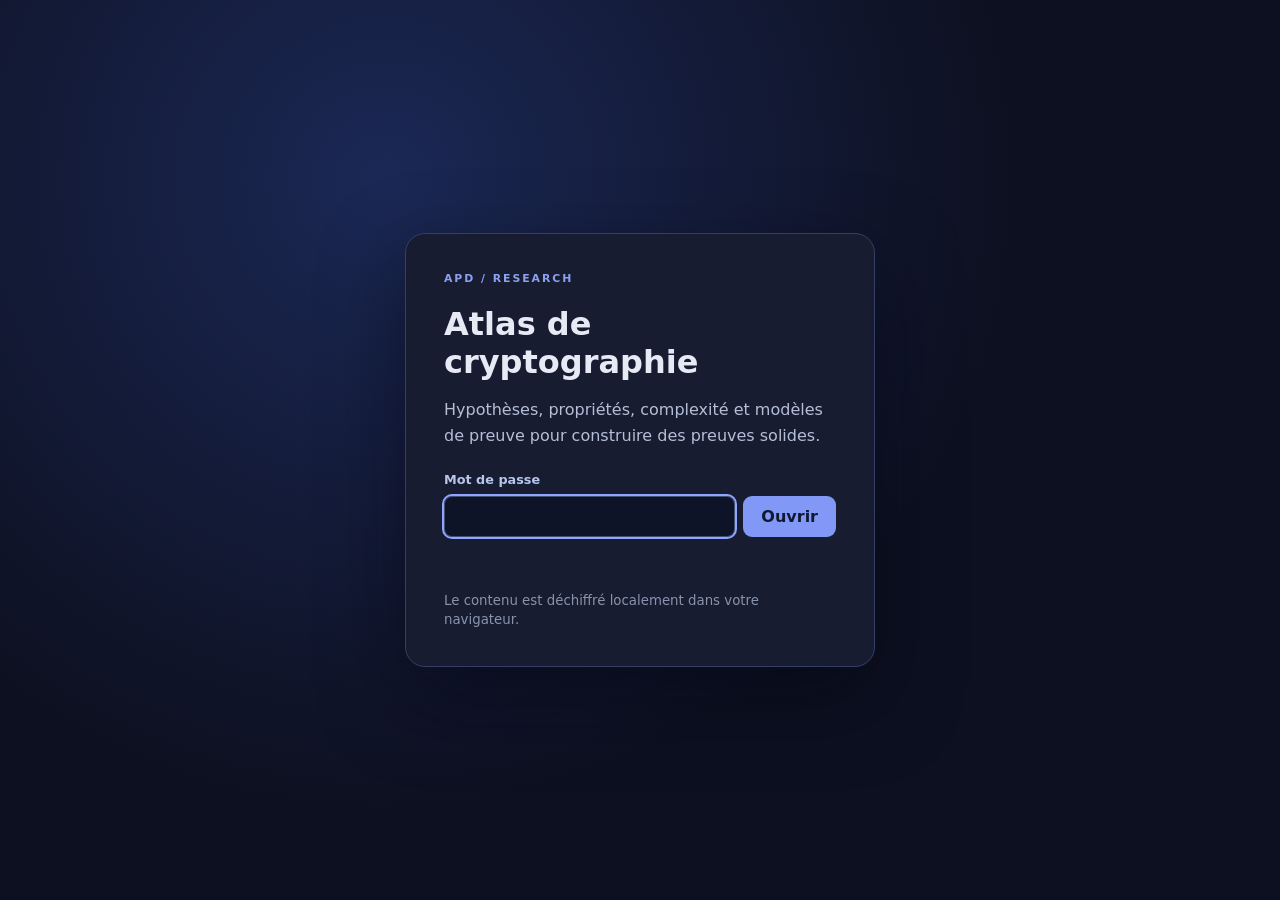
==== commit d5928edc: "Add proof models to encrypted research atlas" ====
--- a/brain/index.html
+++ b/brain/index.html
@@ -5,14 +5,14 @@
   <meta name="viewport" content="width=device-width, initial-scale=1">
   <meta name="robots" content="noindex,nofollow,noarchive">
   <title>Atlas de cryptographie · Alan Pulval-Dady</title>
-  <link rel="stylesheet" href="./style.css?v=7">
+  <link rel="stylesheet" href="./style.css?v=8">
 </head>
 <body>
   <div id="lock" class="lock-screen">
     <form id="unlock-form" class="lock-card">
       <div class="mark">APD / RESEARCH</div>
       <h1>Atlas de cryptographie</h1>
-      <p>Hypothèses, propriétés de sécurité et classes de complexité pour construire des preuves solides.</p>
+      <p>Hypothèses, propriétés, complexité et modèles de preuve pour construire des preuves solides.</p>
       <label for="password">Mot de passe</label>
       <div class="password-row"><input id="password" type="password" autocomplete="current-password" required autofocus><button type="submit">Ouvrir</button></div>
       <p id="lock-error" class="error" role="alert" aria-live="polite"></p>
@@ -21,13 +21,13 @@
   </div>
   <main id="app" hidden>
     <header class="topbar">
-      <div><div class="mark">APD / RESEARCH</div><h1>Atlas de cryptographie</h1><p>Hypothèses, propriétés et complexité.</p></div>
+      <div><div class="mark">APD / RESEARCH</div><h1>Atlas de cryptographie</h1><p>Hypothèses, propriétés, complexité et modèles.</p></div>
       <button id="relock" class="quiet" type="button">Verrouiller</button>
     </header>
     <div id="notice" class="notice">Carte de départ, non exhaustive. Une liaison « à étudier » ou « variante » ne signifie pas une réduction de sécurité. Vérifier systématiquement les paramètres, le modèle et le sens de la réduction dans la source.</div>
     <div class="workspace">
       <aside class="sidebar">
-        <label for="view">Carte</label><select id="view"><option value="assumption">Hypothèses</option><option value="property">Propriétés de sécurité</option><option value="complexity">Classes de complexité</option></select>
+        <label for="view">Carte</label><select id="view"><option value="assumption">Hypothèses</option><option value="property">Propriétés de sécurité</option><option value="complexity">Classes de complexité</option><option value="model">Modèles de preuve</option></select>
         <label for="search">Rechercher</label><input id="search" type="search" placeholder="LWE, blindness, OMUF…">
         <label for="family">Famille</label><select id="family"><option value="all">Toutes les familles</option></select>
         <label for="relation">Liaisons</label><select id="relation"><option value="all">Toutes les liaisons</option></select>
@@ -36,6 +36,7 @@
         <div id="legend-assumption" class="legend"><span><i class="dot lattice"></i> Réseaux</span><span><i class="dot group"></i> Groupes</span><span><i class="dot rsa"></i> RSA</span><span><i class="dot codes"></i> Codes</span><span><i class="dot foundations"></i> Fondations</span></div>
         <div id="legend-property" class="legend" hidden><span><i class="dot encryption"></i> Chiffrement & FHE</span><span><i class="dot signature"></i> Signatures</span><span><i class="dot blind"></i> Signatures aveugles</span><span><i class="dot credential"></i> Credentials</span></div>
         <div id="legend-complexity" class="legend" hidden><span><i class="dot time"></i> Temps</span><span><i class="dot random"></i> Aléatoire & quantique</span><span><i class="dot hierarchy"></i> Hiérarchies & comptage</span><span><i class="dot circuits"></i> Circuits</span></div>
+        <div id="legend-model" class="legend" hidden><span><i class="dot modelbase"></i> Référence</span><span><i class="dot modelgroup"></i> Groupes</span><span><i class="dot modeloracle"></i> Oracles</span><span><i class="dot modelcontext"></i> Setup & composition</span></div>
       </aside>
       <section class="canvas-wrap" aria-label="Graphe cryptographique">
         <div class="canvas-tools"><button id="zoom-in" type="button" aria-label="Agrandir">+</button><button id="zoom-out" type="button" aria-label="Réduire">−</button><button id="zoom-reset" type="button">Centrer</button></div>
@@ -45,8 +46,8 @@
     </div>
   </main>
   <!-- ENCRYPTED_ATLAS_START -->
-  <script id="encrypted-atlas" type="application/json">{"version":1,"kdf":"PBKDF2-SHA256","cipher":"AES-256-GCM","iterations":310000,"salt":"KSkiBkYtO6JL04o5NxiG8w==","iv":"803EqwxeZbDyLVab","ciphertext":"XTVnRaPQSnMIDFfOlI5YPnJwQCwulBcAA9p75saCV5STboBzHNQ5ojyvsmGDEqod9je/o1C9C48Ry3XTZRqFSX4z/UPO1lHoq3mBMlTXRT8rMS8/xbGxxm/KvUdkkjFzowjs/2Uk0lbXRBP+VoQEO/rbTtC3j2npVS0/DeARNiROx6tzpKoNpTcoVF0yCCoZrcrXX/jUuk3gv/HbH0x+2td/wiV2aX0OqxikEou1ivsX1UJaCLZ63ZYOvf1DOFOJSLWfrFxbfDI6kn0F+8P2jg+e1UQonz03sDqrw+E5O/VsOtZqzb1jfR8zo+1TwfYKpdYMjbuEgnMVpW8dDKuU5XzJXnlAdNFQKv7WkMJcwZ+lxmCE9tETnnVpcKtuaw6tARIWMBxuLm5ggGnnNnctED+nleYdNbjhKnnVF6dahasAV/+/W8qnL4oyQljUwcX6+0FoYKOQR8X8CISb4ycSANxvWLSGSMHU4x/939+lBHjqMaRnYl2TrbXKWU3K4NB+H7cU7N+LBKx7jFeVa29sHJVQ5Gb6+xk6obWrVHh1w5b+hr/DBQ85743vVPMtL9pkZhdzk7NBcw+QTj0jaASnlFt5w+c2hY9u/526vLFgw1NqMgZEHZj0BUKkjewYDxt7Q5jhpeVZVqbJh9C3JoBnXeY8AIy8HlbZn6wUPsVhIhYQneoVFmzrTffcHDZc6YXwqQL3AVc1GkxmKteIOJwtGuTWHr6HTfBg1vbhM/Is52gRUo2Tnw7ATob2ReVyMKeqU6pV241L8a3mS6WjUILem8R1vC+z00DLFLXsOaTgKWs5NE/i7Ir+o23H3RinzIsTNeYI3FlbZ39CpZQBp6FEs5Te78FLvSn6kMAIdyQFRqZ8Gf/e2aMQzWg1NuCvohpHCyuoDJdpRXdcro7TLF61B8auviMH2tBtX92RU0kY2Oa7hyY7NECY82j3nW6GdKbcrCA64+H1D4aXU69dEJnWlAJiiQmCaTjloO/[base64]/AcKqslI4QJReMdG66NaVr2OaTi4WBrxWDCYcy5JnT688dlUto7/yZacJlyzudg33SRTV+C+k6ubhsbUwDy1bQ6E6ydQlw8vs53iCU1IF0x7+GFtT0KX4a9QlO0P2WLqLf8xgxeIaDvJlt3eDsyA9opn/xfX0zxEdZvYrPgb6ArUQ9snv8geUE55Jc8YUvkdFA32aM6pLiqcnr7Np23A1DMtV/ViYzQd9YMOYsqee/OM5YGHlaChCBPhISXFM9l3W1cVgDbxL+s0ma2/[base64]/XB9CD6bshGu+1QSOMXPHPkkhojddP9ZfabNswRUt0WqOSqDT1xRtnBPBe7ppYkPPQNlHZtdX06e7Nc1YaJaIzxFBR/MJEEsIgP4hi3vW/L8LRgFk3VT36mqGxMZmKCmHcPm51LzYbM2pcDUOxNFnmLthn+8icm0URM5f4+9V/pQxzSX4AtfDZxKCPQp+Gh9NL/deWiv8/58vXIOuzhVTKXxfqdbtYi+SFtrHTeFNsK3KV0i2hYcDxRRplFmLNer7VPwKFb03GQp1Ygdvctnn4esPnIV41cdxq/AguriOTb5Iey5vjSFtUaQ6WryJEZjTPTonlT/Mj9JvqW0nQ+l4ZnStbOXYM61yuRkKIiKB2C9h9IDHzxNFbDf2SysVC5lSVADxbDh1tcjTT2+mTjrbGBZpCDMrkMMQVRGHovXAGUBAQzgieFt1K5Zsifapo91DPmvRD9irQcV91qUxHP3G5qTFQcrIt6ok+9ly/BR6DKXfk5I8T/BOfcdqjg3Kvhctcn1hPMv+pI2b2e5IL9HN0gfYTW7pHpTs0LtH9QjqJIPbMc20ga8l5KtcbGabttpT8zZuJHz/Bbvm+Rf3iT52CMu1KSCME3ggdNAUP9eUfHeVboOagqiiZPqv+EMmql/t+fYUX6DH/wSTIqebM3pg3svBKI2n3/9JiLgHjA1uLubYxIf1vTR/+iQ5OwI7/77jc0aG+MTsn3RklOyc78cVGEXq6uuzlM2whNZZQYfK6wMYZc3zvPGXzWvMLSwj7JxTebNc+6hm1FDi4fTCifXwm/ehIFQra7iQRM2n4sGEWsH2i1Z9c24EqLUNdRt86GGLhossndsVgqN73zwAu/GCs+iY8jzlP1qWjsPCDLXRXYRJnZfI2rtHNigH0FDu1UPSZ3RdYxzlLM8c7CFqbxT99z+o+8ZHj8aad7qypvGxkeiTSd2x4t6Whe9elg35rQ/2KWkexEdWXIDfDEBuwZNr8FUAjIXTa4eTAvOl+D7Pfve+scY2j2U893WYhYaJaPA9YomUSDQrfBcacrjCr2IIts2QCH9+zfjaa/mUP5eD36bvU0bSwy5S58SRgEmIVFQzq0N/2BRg+FqSqw1yCIeurWr3CnZCPHUmVEF4yPprEhDUdtpeGYobxfmk1eSlA9JOyHlhPfpeXXeoVSdv4c9buv46/ch9JGtNjFmZIaBOZzuINnFUeiyvYbvFfJMDOKjCV90k11nr0rjLECXecAj/XHM5kdn1EmZL+r0jb/YyoJZqf5Iax7lcYdmS4+we7BsTqVHDkVqFtn8dgtsYRxXzc6HdFHcx1L+2isj43i1dkSINptWfAVkuYIsSRnN9pW3O827kjFskVUIsOkRIVxcs2TMdfxkjlKkZYBUhNsLWShwyVKK+AUpoKDgqpcNJW8H+JQxOKkq5RzbWVJl7kRYUbwrczlaXlAFZFExBEt4/A1MJdAo0RLL21pq+23RFqbZm40sPaDkUGfLJ5C1Mc6n+gKyMENK49OXnH5P3T2kp+R/EO4hqU/iGLdylsHLgYYfm1UWnAoFpRsm3i+j0PrMtAgW29fl9MlL8O3HpIPIvh95b3JAWk/p7kDIg0Som0/W8qRKJsxgysyZddaxwYGPPMMRgvDKSw7GXfvUOCq69clOG9ugwzdS6ziI4uqvMGB5XVslIy7cr+rv4zETTR6rCtbv6ZVudnZ+eR7B1HgHQYrHq8RPuRaEgKblW5Hy4MN/Nn9VsDLNT4B6WKk804Hmt9VNnjTAH1OJtoVbpz4jF9Rddl6teW/1Ljgg3CAskn9gQcIa7ME9ThdKkSDKc3wFAJrgriaivuDbTHAu9POy6JqdOqWHNObrWnWXU7yFLD4sLyqV+J9qPJyoZwf7qXUkpc9NQz3BeqRcxwV09BO3JiJmoTBnPEQ9wmabq0sfary/Ld/bfwQS6hmItHjt6rODsY2kN3qvvG2RUP0GlYiRFxwbQrNwQbkzdB27NiVVunFVe+hSy1cy0pdAElbAVb2KrXjoA5XZmyV/II733LGOnGE1Cs9LeY/oz5TmOkpeLVjGD5zMXf+D+0l6pxElkfNFNimnROfXEAKrzZeQF5Ir1NzFyRm4gXwT3LyN/fvTKbb4GZMI9D/OmMroxxEbpjMxBJpncr03ZZjefWJ5eGe+gWWdvkNfw9M7ZfeKiXaaw5PpUSu37Ir8gmRFuAdQcdVp73Ij6IOFsGVMumENANPbS833rwGicbUTt10qG/jx01LeDSDyqFgBtSMQk2OdykdNzXZP9LZZ++rz48JUY94HmjC32Y8Z4eoyiDog216lrK0dvSk9lOmQI9epjK6EFV6gSsGormsDsq1cz/OQabbaBDrJh7Y4i9ZZYaLknMa1y7pcGU0JVU52lqDWfZ6JSQlhf6h5tgEeM2DsMNkao3Hki8Q7E9LurVyLse444nwMN66kT73apxW+ba/aiifdn1XMz8DE7ZiOcSLEOsDyzC8Jgz//pIMDlvdSl6Rn7Yx+jvHWfcLVrSsMicr0GNhM6OCPiK2NdRiA36UUMASaVjmlbd22j3O4GxGx1KfCavyt1pTmQTPLsEPD3UPQQ6WxeugkTJtVFSQCkCGOZLe1ev6BcOCd8At934KpXHoIbwJfTj3lIrIe6GaiLBVFd9u97zVXCMav2VqcHV86P9QZmZZ6EAQ/QRTJ8HYFu29s8K/zcs+oUnnO2wBtmNB6dAz/8OfYWwWuT6f/UBbd4JE/M4MjWAYKa3AexhaOvOY8dR9dpagSd4Mfk0xReNuzMN3P1B6qaeUXM/BABN+7BKGA4eJUDyj50plX2jxhmTK7GW1rE3J2e8VQUbnRA2aYCtlpZtjnt/fcDCp/VssneRClkJuP+bg46+B1AP2WqWAqKPJlTwKsPdUKPGU/LiCbpN/GdADxICaSSAk76xMWHL/f6q0FKKB7vr2vSulNZPLtpcK8spqfRDIhgzI3jUY5ulkbwVCI509bJfWXaQQ5UrVG60OhzOBXLepbvWzAa5azxMCuZULxGlr8/XYOOs2hffPJdtf1bhLNijD4lVMsXCU2BBbKTXyG8hcLkQMNXe9IbcyT7yFeMe2/5HsFfqRmhaa+LJbhCGLleUmHy8dv+ejwu9ikJ+Kz7ntAvwFxaQ5Z+WzlDf1cOqmy8H19Xd5OEljXcqFSp3ULfjAKzk+GK9YSiinzgjxdVPzCYHV9xh+sEpWXR7In3zBXDtc4A/jMdxvGAEKlS8R+y5EyUGnQ6VWyKKmMv4CHZYNJJSeEkUBshix64nHW7cO12/9CbwNtHPhzJ4R2CzJSp2ecqd0S7n7I7hXN4cjP2G6v3JzLRQwlagn+tXRn2Pz9sJg8n9pKQ28jxJAbqUzsZKsQNsBaZ9XBnR992mmRH0pizt6I1rvAITNfwe3t3oyUdfToKbYJF1k68oUaefLbHRKMYOH9+TnaewrLUUlxLLCWUOjZnHpItfVPpNjMN/IIShbIA0GxK/IQnUS68Fl9wgVeK3bFu/+KAQHeIEeQcu2yB5cePWIT//DaySKx6U+WwNjg3WCn9+5SfoXrgLGAX9+sx5wPJZ1QaFztlgbw2Wu55cx7QPbUho0dOPQKRKKs/74/dAytMFQqbcjwif6/FmBNwac2MDyagBzF4Wk0/CY/uE4rlzQ4vRycGIjof1//VXqLBur/[base64]/GOUQ+Fkue9H9Hpr1YVSkSPQzYXN0aL946Kx76FtD4tw7PxI2egy6lwB21EtIrV7lXIW/xcQ8Mmkbbge/hXlvaIqfZDfnp/4VGiDo8mg4tkUAt35mZPa3Ove9a18Rm5QgCiAFFib7ieId/pb9Ra6EdJ8lLEg5I1gVwKvGX1OEYsGJpTg7P7dfT+uM0A6ILc5Lhnac/FzcwhbNtUXBXnHLTReTRHjHeB8Bx8XSpL4wM89g1ZcgCf0v7dT6lkClRZAjYizL+ikXfhjt3R12wDgMxsMoHhTtZO9pwC36VW34qloEFySwdskWZ6HHiufzjn7bK/+b2TL+ll4cD1FH64C/cpjkx7tgLIBiunqB4ifznU7fldzMz6EtS06zYEpVnxNa+Dza/DKeRWp58pL0d/ropSKjYE2zrYcex+3Q5BZK/L4zR1yep8KXVXYizyRqgHQKKgOqwp+f6EfVik3zzNtL9LZWUJ2HQrYYtf26XI0BJmTfOR/d93HcrOFR7/cKthYE2QJPdYChFaJoV7B72mUYjhJZ/eEo4rWzMZpxySPpo8GTOR/R6VEUfBSFrjGlMf7o2a113I216UBEgQNIbPj3WKd3BN0XY5GkQGFgNZ0Org1oSDI6JG+YwM5aCIMXUihZmA7p+Db5M7Z8ce/SiHf5nZBameOZnnjff13wQRl/RmyHcHvipOd074Q02x/6kgP5hPH0n8tZ24/odMkGslH+9fnKJaPpBfSwyfTT0iwRjP+r2eGqDoIghbb+wXfPJef9v3wU71h/YXHpi7DdlawROBjRyvnek/NFAcCdsC7bUOFkF4mnO+EvNP9hu3QiPWh2gynrC9OeXWyc7j57gY8XC4nBxDtjN4oo6Lnrs60Jt0aLfU9d082ouAhiAi4RkDfKKu8UviIKsfqde2vvFKHY9SCQgvegGaO4yxetxeoTvByWs+MybCoygf6/dTUBpytWz+/DCMKwgDyObQJJmnb0w4Uxeg7zg3Sq09WUte18MNye8ajKaZDCCEDDMjws1V30Wuj+kWLSNOOdoUMqRrlYDOA85VB7sLO4y34NyYTYBc2vJa1cMib5WCulqnFNaNiq9F7/rM886ciUbeLuqlVYwQKX0534xlK8DtXil7PzjzsEFfu3bKZFX4vQb9msKBxgQtYAAbQ/oHV8ffutxvsgC8oWkCP6vY/efncESO8Uq1vUqKsCHk/RSZ/dsaBXQRzXiIbLHWLfSZIVGY8yoEX/NMRwN4ylY/c8FDH70Va6hVTex57szNI6QCWQPZ5Bw/[base64]/3cCHbMWwtipXXMlhr+uXEtl5kskumwVdxImfaubXH2zID42uGXB125/1gNneuZ3Dg6HhRD8+Fcemhxawtryh1f5JFT1D9gO1VaNuvixmKKwMjNIJH2cEr+zUx/WESLTr74WCV3RuEcmwbgfORMcaOTvRWI0II8liDivgDxgrRetwi9dcxA39Q1rB4xJRBXgjLTGFnKS6vKBjBwNqOHQ6AXlF/tkVcIaPglmYvW8TgOAUbVSR6jJHI/8KMCPyjSAol+lrtmwn4cY5BmyNIh5b0eAMIxIZZW0paJBNnh+u0qwq2H1jRrJCYpqGKsAj0bZy4wSCC/7V19lIAmEMO61dBkEApZgiIax+/dJZnPC5OFvC02Bntr/RjT8Cv2YBSBIMIX52ZG21+jhVCUlplALT8Z0OoCSO7pYixEeWNTS2KYaRNWpz13Vgubg61pnv/1jcD0rRhDnVaV7YfvsUjxM+JQhmTK8MOWJkgGcSC+H7baD+jrsdma6FUEL6KTYYeprjpi9QUCDlrjpC/0AH+6NOznI+4kGUUduEKg5oA8oSclYHJC1QOBX9iSeFv8BDpuXlYuU/KhlzU5hMKOWZZv0WioLxSI9UOvSEOexkM61Nb/2A+TyVKJiLwnPxC7s842bl+HQ/0p2KEQ86+U0LmKXa7HEk+QtkC6PtoInJ64lVLsUm2VdZ0uDnO4Q1XPecY8P2Q1rSJTFFucUM/Z+pbIqZsfzAF1Wv9fIyY4cX1upismelLmdmof8hQnBXCWqA6LI/IBauDZlKmcj1MkFPD2nhcty0VwnUshWYJLuiQhfUFLnYe05uDfo9bhF9rztfCYXRBO7Iw3CpfiRtnryC/3KjSmx93ZUL/ImCPs8fyiMVEluhTkNuZ4r2wrOK42p+wTcherpX8zs/+JNz6lmvpaRHQoix861bhQueJdPbN9r7E/KFpySeG+g2S7wkFDAfdlcVLaJKAHBbLPtAD0iB2Fl4X6V7fuWNs/pKw7MyRmc3YZOhbADjgWAr/WzuJRtmaQJS02g9yXWCfzei32ywJd5+z0mNSjlFIslOLAMQ2k3CXWoq3DENkoH3HNeed0VO/+JMiOSf5bAyOaxEBm0GXaW7u2h6aLieZK/GYosy5+cJGlE/V8CkgdhFBOYbvpfcmirjG9J6V1DR+rCx7XyN4YK+CIHBc2Kj7VMfz5XN9z7XZZcXiQC+ncuXf821Q+PlNfDgDmlQQZ6N03yLGKAz7MlaNJB9vkgQncjmvUniTAb64JxQ3ISGXyBw7ztF/xWl/cM4Aadr0HNmr4UzfaYhhuGcwwSlP1+7rOJjZqqptgpxqcnd7YYAsj+cjTmMesYU8MF3auyNk1fQyhBk4ud4gvpmslIbTOBMFUQYX638qqiK9/XVo2Cgqv2bPbrV1m/vt2ZivlX2rUMfECiF3tgu9fH1xWpzwmE7BtJDQcVkwbzGMZr1LwIRYoLJifkYJMq4xR52dGx+ISaHiGVCusPmOjZI4UFHNpwP7aq0jrWZZh+PRmMlIiBm+WFfvNpWfxfThJUnmNlWgXRAnLfSyflG36/+bYhOzKBkOEiF0VuZfwHAY/4k3tmxod9W+YInnXfxHQ0BDw6vXt5PuCrAow6DoilXj/u3WbQGZy/n9x/fhyOq2qifNFiMmWUK+I2hvvGC1yroept3VkSQPoxdETBSVPFwnQyucZHCKXfZ0IrSU4tIW7cT+RqeDjdonTXAUWbNsC1ahAXKRXSrsL1BADE/ZIBgp03DXzCWcJ/xIxPCRFwgBCFD0xRP6lLYOMYdW+FrIN6WcPwhC01G0nv2MF/f4I1BB7kBGC+OW43n1SEAShntAabO3I33p0AIj3WNxFpIPbDdUZLh+F/RSeyxCJ3vV96aYaRnhaXrLttEpgRcgQGA4bumm1YdNqGhKnaoGT7jh9HpwTc8qhtJv8Kpdz6B3TwCucggMeWHtN1SApwMSj+bp1jBiQqmjgL2MZseJyevpiMuD7BGyzgbQFg1v6r9AQU/8gSFXrDOwVcClSC74CPPnZcPKkjTAmd5551H+HPHrz1igOQ/9iuixjTy4hzb+oeTOw8fSAFbjzOhyemjfpyDGuauWoFMPIrwvKt1EtgaaFoHveGMvyF+YBB+wS9VLI5kTjAoPbmEF2ECmnLPL+R+N3tscIuDs9wKutWyEgPkIO3HX9t9Q/9KDZ1JY0REVACM/xYfOLzbLAdxKcZjeBvdhLgJ280jclXkwEETxhbEQV5WMY4cCsF/x3RNMHJ6a3SWbDK3bMnYMdPdsHElZJoN9+V7Knok/6XOh3oR7OuDoxR4lsFmUDRQumD0hbR/rLiaZg18kehnUpYIdNIcNQ5ogl6tgwrrUJu8vs4ebqF6lRXNQ9hvS7arYyXSW8zXgr7Wu6l/DMM09oEYfN79qDqhDsmKAaxzJ3ILaohPpjncx2DgpzuCKRxWVYUp2vhYp8RAYESnHA05z9mIdme26GlkneHAYRWwci7Qi0yYzBCqnpESuCuScuJn4le3Lqqt270vVBkA1NZ9pOjQuUiX8OoT5FdhorGR3OD94vT/qKX5lLj/DU+g2cKyulUCxamxkAV6NKc6JF14ZGcZyZ4V1kWENOTgAZAUJtC3Lf+aAzk/H5J9V5GBOHKfNSQQADDbnDHKVdZXr4bPCW6e9jqcHWOBNKxnmdNUaXkaXV5ZUlzObGHzP7SvNK4RHuI2mbSpcuSXWlipVsEi0zKDyOsKQmfiykxT42XibukkZgGngeVKqMbDIiY1dCFqQaf2Mo53VmWBj/vhKBJo5WHMx1BUzwx/buGT0v//ZorCNuD1t2sm/cJzqF1dYVNtwUJ6b7gQJThGPkz0pp2y3H4kkE+8PMhqdnt/l9Gz0P+wkC3dLRfahjbx1qvJdmmLdr8ZOeAvR0zv26ktK3/[base64]/[base64]/Tq4TmWMdieshH2kcOQeDbzwxabqkHVAp85mw/dsorXm5wj/gEt6PKZr97Nh4ksePGawKYZ8+fN2eyy0N1hwcRpd2dBPvKT/b7/+giqtszdOdRlOHeVmE8oGp+vrSupMl0auwDuXvixcfCoVH6EqDXyEA/MunLAP1sk/tuvQD9W9GW/83j+UbAa+Gqmyr7Yz7r0zfKxO9WOguu6VL36ksRP2fPBiUEtPhCGHQxoEdS2ZryZGD+WE5Uot2Ae/sVxSgpqhGhN32xMmfWSJiPVLFAodrml5FNnrcanFzaC2rjJzqG7qDubZDzsL66jA/[base64]/VB/p4pHFnyyVsJzobYDp0fBsmPxgO7+HHepLqSfeiWDIQ9YxagwSlo78T5yinMgHKTNUr6m0Yxb/THM4VbpUcGLqTEu43ugxGzF03BuLCPVrgEJTq3oQ1WVSKQoP5aEw9+7CPcxjHfzc0eRp1EMXWXj6GK99KJhE+D09Ple8cgh1JQv7kLM9/jJPBPhx6Oi62DanD2Z5A1BtluaBEFAyuRtaN8vo8PZXoVRkltW4h1NG/Rvi+113rXSeVS5xKKVMmDalu6/D4q4fcIzquHex7upuiLCBU0c7FwucX7xSWjx6O63FgxgfyL4Y5e9AZFKEkpzLbibP5Nm/KbDtcqsrJKjd8RRvqeE3HLqfh1qsUG+sl19kLYtbi2SnElRvL5eVoi7DqxF6INcHfX+xmeGVky6GfWbLQuaYYOJPO0AmW6zQrutCwo3/tEhEkAieR32KKF8f7jGrwc6f0QZMWkr6WIFRdqZhkM7RunqbFRvCL4jAV3xw4y2T1nF6pCqILkIwwbh674B7X0ACX/yWOORWJ53E5oHO6n8Ux5zBIcMYWwmiI1sQSCby4OPnvr+2pkSj3CS3GVJP6XGLyEU/Y6BCQFikT3nqm6BBuxoZKK/iZXsy5xtE1TMshstSXthu850SwT6SQh87s+Z3Wx5p3S+BJ48ZNwvMX+E1XJEoAd1VLPN1pgLolae4I4nW6ZyLhADGIlTG6Vc9CF9bMn+ofMe9M4QOnYqPWzmc2wxXETmKE8Syu3rXX/XzgGo0hjrDyJmbOPpn3R/imuY7EGe8Zy3RZmDxbJDnVe94E1bisSBN3bP0Sok8uK8PdLlWRJ1VozX9BVjlNQKMFG6DGebPro5jAf3qf3PvnlF8FfN6xk243hGmeBjBPg8kr+85PmTAn/5sBmmJBkBZ4qXYyxymX0Zlv37dbfT9CqchTgBsNf24toIuHGq1OZq7HDfGgi2ts5G7VV6C2QKx+4SSUzausebWlyeu6f5Ka0XzkN4v8JJnTvsXEqrybpaaTOuA9lmFYmS7RJILRLa7fBRjRTuq0UyNBgmzZdnAwwmnTw8a2MDYoDBUth77McVljJ1W/[base64]/URDVO4prnZkZlg7EPd1+2pCdal15o1+ihkqgiChc1dOlTnAEGyHqdjEzUzlyQjvQOhfR0Caw7IRGf0QTG7rort3yB185V7WwlK9NofLWvHLU5cBRhMHkZVvU5vbKMfEun1ZFLo1zmTtRBoFUaOEhiWkF0EFD/b3RVToSooTRx6FQ9oMjKI1CvgtxiNHKYskLYWRXXHOo4fJjlxS9EozN6paxWg8cFiDGrxHaid8HAZyMdpxEkpoyuk58L274fUufKbv4yFGlkZF/muQa4kx7NQCHBlF42lQiFH0uWMLK1aIrFc31zIyS0MUjjgyAdiYrafkZvn4ZQmV0CFD+s/lnaKS8JFwgWzi5uIlTLi59Z4VjW3kQZAv9ROtyuqG9tzNVeC9nfKfyzZvT06qqo98FGiT/7Gx0759M+FDBXDY8Oqr60/iD6Aeo2PYoF++2683O39+HWYOF5N9kiLlWwRIfTJPgPPrWluH9JCy0T9qJ/viKkDYvDUjDrmPQoEQKHf0rgX0G7yOAfG3OO7BPLJdCtR7vo4TTKEkv5SpkdCaSoShZKFzz370mhws8yCeroXLtA4bk51v9ld2vFT7OyHUAI5brz47Oy/rVSaYyft0xi5bcMYbD8uAj7ErSwFWcTgySEGsj9Hn6TuuJYpDZ1Xp44HM/PMUAIrRBXIS6nzVVfmEV6wpCiaDYmtoq/X4EOcmUnvswm8jCklWlXz6QU3Rh1jQmvUjoUgNxm3qz/OCuqU7aiLxyInbxWNBSZ7J17Ub9qAzJvVl5YKyX4oIXu/LcOIGQXxata+6mlKEhr3M24RuavrMCcR+b2JO2BRf/a2BYd7PsTxcBAqRm/8P16geHE67l0LPUXWe7CnRCIRg5Zyzzgc/uhEWrrhrTesllKiYpFeuSBRsjEQSZuheYEalCO/gKQMtHA7eV/AnLOd+9RNSGQG8aXhsMhbpCsrfKIXDsU2b5PO7jUhW58B3wyTwGZ2UXsNP7j60MVGwteuGKKOzbxbauU3ddJ2DK2q0VyDCyH1PyRBd6eEsvZb6jqLevr3nBMi3gdodT2hvb1KgnnTIx9hu8Lm0cUqE9XgHVGpmEkGhjoYvTsj/cv7iokrEwccn7V8deRbWdorqJPL/sgy5zbXUsVeylXmafV8PX/aBFCtBaswQ0jMKZkcWWiyF1f4vYHl+HCt7h70C5f5hXqwHubkR6SvKTRafwG5KMtUbPh4xWK28lEQMWZPLEBdGLh97bMH5Vy/YFQSQlTdl2F3ONpq2Bo+KfN4pPibzk13go9qtGCW/Zfe7ugBFxdZZhS/PUw+8FBV+qfcMzfnuj4gLplm8YRQmUD1tiZTHKMMZxgyw5svyK/7chwk6o4KW9pReFfQtfJ+AO6x5VkEXuqlvaRZ7VIfFTzAjMwk1Yiz9G/Bl9g47ezRHBf4LPCDb3ebZd42opXn5bu4vUCyeF586sLxVjXXyhdehMZH/fLxPrcJh4+/Ra8YlLJpBldBE0IetyYhvULkn53GBR/EcwfDHnyWUJcKLz5ik5I2+st0NQQ1PrFwnYcTnw+PpEdiCt2MDLSY6yBMUQDdqe9WdSxsviK4TjsyFOdzn1soNsx0u5bQNB6ptT6D0E/Uqz/IRlW9DLJsVJvOivK5NimlC+ut7gSQijnpApzsUY9dlirIcefsDpIEwYnQ9SFLoVlDGOQ9f09Xvwhy1Vy9O01AYQx4OnoSP6schVfnnabenXKABMSdHHZr8bYFx7mgc3aAbVKq86OrGumIZexTjfWyBZLW1/[base64]/bKp1D/8dcRhQyYHpRShCg9SI9uvDkoLX6cy4znseCdb2gsRfUKYWDRTOCsZP1ktpurXW+7EIbh8R/NB00/DgKuSZT706vE1VruOhaY3sQihSn2Mc37BToKBt9VJmPdszPe2CcLTfiIugGbgwKNPa4FZLzp0Y51a7fyVq8iy2Fyk2DWl2b4PuqBRIWx5I9kkWUUiCQlgSrAn+PfNpmFZSt3s71AlS1s/PXGiQqpBnlhHzH0zbPxttZ4uUZlWFiS5k/CAVF26lcL+g+r1ToMCx/gDwfDcasc5OYi9bn5++XW8GP/JmuQZRcW2rls6dif4xEX5m9lMJFo8YqQ1pQvpxTzJjfz7kZnsHEIKG5k2fo53gvfRIHppq1GFwdIykfdz0CEE4/KYCW1yMa3m6iht38k29SfJ6Brm5jeqDqK4ai3f1YMmwepmYnqvz4ZMbQW0/fhH/LoXlVvM6lTJnFXMdyAWOlaqb67ygSDn9AROKQLn65Qw4JOsOfWKGlkWsSfcXM/Xn/Z5uvFgzNNBro6L3SHU72EDvtsAqdC8vYL+xhkJuUiApbOd2f9/VU7f/vDfP7Rbxy3uGgbxr5FuaIDDKxV2JPebTQktVNZDqNBdbCD9Fwv0qbs+eN19zlWIewLwbENwl3ylgNlOYx3IY0g7nStSA4CI2xqUIFr2X1CD1S8FZT2ygvlk12+1N4ET1D4Gj9P7K1gUSb4l+Asv02l+5X/QDKstu4b4v9d0yZ6Sew8+k8XTszeIT7KSmjje2VfN1tqNiTjxG/yrpLeBt5MoWkDsfXMS21bdEJFgtBMh5+rtyAs541PnT3zZeYm5OH5TEA29UjGCxTO6BzZddSA/uNTt0B1I/gky0RvZpWwKjCSsNZSJqZTI4xQTnDFsGQrhg845UjfDM2cV3L99tiQDVMD0yz6I13oI/[base64]/kd4RVLBqZ8UjMlPOrUpB3A9SQVFkDa4qTn6p0VbNFNJbdOIfHHOtZNe++wlNsXamgNg/sNYMDdxrE4huYyweKTqIu0l00J5nxtTiVqB03wl3IlN6YfKILCWOI8m431aPoCT9emXA9yB2Kwsnh/tRT7eEUT/FvJmJV+6vv3eEDCYokoj+c4YL7rS4RingJt8NjnCVMvC9JPY8dvNGJkPY6tN6IS86+v6p2V3ynxQrefxAxTvHU2vwKQQ7gPFOIr7fVFn/yCp7xbKZmKNBdEkuPF3l7liX+7nGOI8xGFemuLoXYAvSG9P7X5JdSyrBa0z2FTU4RtawG8a7D94wuwjFpsYlqRk+/mzy6qVQGRUOzDpDdMdeUSYiDFtyK1hkjOAebhZ2axjUqU5KvsYowHf5Lgc15yYU6miHdnP8UyCkqaMj2MQw3jMz0gSIC7Q1rhcaHcbqKaea2d1Fp9D/z/[base64]/CnnGCTh5m/XVIlBnPYFKKVnklYz4Dxy2Acbm1L+6QxdUDRI88fAx+/BUj1zO97BW5jwuiDuvWZgFp2xbd4PzPE1V/QCXUkQuMZMHUDpwtOQ8KIrIu+O0Jr11v3Ly4k/WVM1P3Agy94We/OW46jiKvCCNpET9w+Kph9/rdsMHqu8CmUsyNLfw+SXyd377Ij4tpANt602znRtLeKraMtm3fNvdaG4Z+/TDibzgRkVgppiI9FWcuGUVYPHTVJMAEbh+FjOJ8d4Xhutq9W/Uv+sKTzOF0cQnVhi5npaRR5Jrigt9uDLC0eRsinodV3Qjnwlr/U7JaZPOcxgy/bmgrAOqhzpF+uFQGNM2IDB9Q0W71J9QaTRND1MX4fsz8zTU8s0CJvh5LlZN++UBKILVrR1WuqigEyaXEmJyN+FmcPVo/[base64]/7NcciaCmlrP3TYhi4Jk7+B0Uk8L7P6vUBqaUWqaI2/lZKgc+Rilqt+TpXDODWTvD5PXgBP2oiKIh2LDF9aHxlWCyrkiGiC8BXH508mo8YrWMEZSBuLz3LpH2MY/fPbja5Txkybig+BfoAXz6lol6ODc+YNP2+jTXDQ/lnln0bdROtAeW6zjNP5CWUExbU1wSYfQRA4roHJmd5NfCcQPLrsUysh4aL5G7D5zNiqTidB15whwMghHXe0Iw8WuaFxfZK4IcIgMYU/OYY7sbY0FW3bg8gExe9XsCVv2mFjO/t0FX07+wBJUPYjflezR3KtQpXMLpHnX66Rm4pe6RTG6QPtBNtUWzP3Zgo3OypcKY2LWwqGdr9ViYuVF14MVNLjReKC8RaGWz5YwJF76MrvQyj/zi7wYhkNQYTdq0fnZUsP8xm5iHMRf1FObHtYLaDGpX/9r+JXoYT3YFov17N+psRdrbMaE1lbjgNUn58x4Tvm7zv0pehGAz5BWeItGhBP7ui++ZNQKL4j/ti4HLUmIuFeeTgvBQDZLSbs4FssljyzqleIFpOLfrveCBXiYxwwV+knZiSDZ3LsOZDDZbycfcaxBd89PWW12q8ZHQl4d1bVjm1WU/beYZ7KIdJEGc2oqxe6b+ZGk3F8nAJRPXpu5TD8aIyyTbyEwnx8m9BH3PYlwSFqEIzPtvdLJPJzlccSO7rnA89eq1BKV2yCmnc7vcbdbKnnCRgBHIAZdbJaWN1ey3j6/UFFXhP4/mIywaV0HmDDcchhDmL7MCqc8LBwkxowa3bL7UJvVjSkAgUIVKMPBHWeQFN3qG0UTGj2UUORU6xGElSIr8UW49yZS71PWmT+qRPyDySVRy7TzQFdCx17aGhkyBgpvTRZ3FanFjNrtz2SUVClGIMaYtbvTc4UrcqaKxP0loLBl3guuj7D5n40yWmRj3HqaAzkJFf/YX3kl90AVZCg4QTWdD6fh5JsfJMTEKuf/maTk1o0+I3F9JWaPImtbZlJ525XNKfg64VaKVAqRuVVLRMbZYzyOGK+cqJ4tCcEmsk11zRMxhJkHjYAr8IXHKEh+c95pu+wk4sevAynsoxzk/kTx3FcvRnENz+8Yui5V9a79UBKgba9ZgO8seIY0N0QGlUhsx/CuuMvHTaMC/Di4XdCFYBkbh4eeJNBhYJ8DO8RllpWt07Xkvybiw7WWmtyGoAW8h5uwuuHEiEjRxjCq5hkHQP8PNLqeyfE0gye0Ce7J2Nz8Vjiq7HiMk8BG0LhnHXDbNz18ffwSL0oQBOorgdmq6ifcAdGYDfuJFB+rOL/JAziq9UZkxXdCpvCLztc0RyKCpRNCqiZ5mUZ40/kCs/9XeG//oHobxYGr/Kj3lsopb8oSVPi8dgJmx9CY2O0y+5lHSPVrfbYszWOzDE41vfS7n4NOSsX2a2/uFE4+K1nJuGdlp0j8/lSH7Ix7Zmh4S/wR+oSba39rGNJVRPmTra9z6sxaBfcLS1HRDQGQdCN5Nxt/NukW7j0Q37j0DOePhLUZNnPkrpbfggKJVraVMdFdj6ugfbO/8YzNjKXb+7Lph4g013KR1W5QC4wFuaklP16fZRb4hcOPAK+gmV2THBY8x2Ax0fwnKQeAlNk/DqV/v+QUBqf6y1e4769BP0fAqnnEjzEAtjaF7lSw0mNczJaAJ4r7hcHgSMefuniaeBGWI/1BsQMaBRqGCSFwh+naF0tu/tHOqvtuEbQBETa2SHZCvfFBVwdy+Ya5iCXnH7v7LPRHYgZSGm3GAfnJkwxD2VKWoh3RZdNs3c2YpcicbnqHq5SvQB6MeeXBwyPqs4ZA16XRHXAoqibuPkNiaS1DJO9viyvYTS23BKMofPQJy6CqmAeRyv5dV/aBlvxlY13P9VbB2FP1j3s5jklrBn2RPoe7kdzKRIGimZP0S/tRJ34Otb8GfCR9kxABZTFuFRK9NPdIUeo49RpbISnGWMF18nNHF61tHni3hpRZeDSKeQXSTQb/5iZ4qvN7K2ahRvvJBikcRQizm9FZwFHx1R269CVJKYnveWmTRlo+54jyco9hjeXlE902UmtOtIOoA8YE6TQ0+ZqV49rAgi3PAUZBr9Ed6s3FrGmdHQsa3ejFWKRd9TIexo3d8JkXyf/y3kCdaVwlSeFO3RSxrfOo3/whJSewJxyVuCfP+RaA51QGCCGlSqKfukjCCUm2X96Mn3pC0ymNtG+2GY0UIWfB/M1RWZodm17N3l0L8IgADwcufW5tVhfVMV2+gC/XMbnkn9mCQmm2cAl1uWSsrrsGkbKAYggXLKpDXu9XZvLGdqLSeuVa5ayUWnCk7aBRY0qp1u5v6mlQrcmlqjX3N3meS0tUpbT9qctjNbQ8cRrB1Lp2xhx95Shz2Z/[base64]/IgFFlwFJD9tomjfPxp9fKphlHe+vZD4nhYHSiW87zSXRxcsyQCbQHixegwK9nXEmU5CAjaupUlhcmmozUSKIKlUM7mAaVzTYLBDTC0uJLNQP5aG3/IERNyE89/iKBvbeF7YlenYy6GOc4xsD0k02c+01dyvnAnKqYHclxNupkuDWmCV9hKC8R5BTuRFD3r/RLxlWeTeOzldkjk0hIRcNKyWEejaPTdVpSOlH3/EDhB5hPtbptlPkg3Nbyh6hAhgRFAzXiy21Vnp/t+PP5JtrTALQrZ9vvy1HF4+GtF7gFzi3IEf07mAZH362B6BTDbGTeAqf+k+WiLawekJAJ3MToKVcIbVoA3a6j9DenB7/Gz1KmOuJV/6Acs6HWdcZ63KedH8178zNjffn+j9LBkbFZXCL4fDSrkPu5X5yCOBEeT11OMgJM9TU92GiSO0YEHe4FzoPcpavX9wJi0bkjGAXOY0tGpDFKjK5tZM4B7qW9Ne6/qsv2iWzIVggn+EWGCMh05NglpRRBnEqza0oNqSVSYVsJZ13yFlhGlZ8n5Q4C2DxzFrZme0VbL/rb0MU3UEkXN9V77/rf/JNeCr00Z6nGmCwT2vadqLpqIHUK6gtLjhOAIPInj+tFmSVdvCaL7aYS15+Giidx2xSHOUGul2mADhZWchYp7YtRFibAeHJMuEfUjmCJTiHfm66thNqO8EB/RQSkSzCHAOWUW/3kjRQcEoVOjt7AkjNaPjlBlWz71C7oXBdqrtIIcpmUhSEPpMS5wZkOc7figK25cmBOWYHt2M00cyxsm8eUwQQ3ITnJ41LQu3xjyxtqDEZ/ilF4riSc0roN1qf901rB0Ik/AR/08ap/Qcf7A4w5/[base64]/GBNjs3b6DrwqCsmwsEz5wJ0Fw8SQ9OwV2lodoclqwxxS3gGR+Y43XG9cPIxJtIUI0cYn6bUPgXpp6iH2EActF20eWdx/kn9ZkKRYVEFdF63sqJntdQS9J/eC05AIqPGoEs5DPZDDCeddCv2fANYGZ25FFjz9+SBXclcEJbdxAfMrFIP3Q2Lb/xhN6lWpyY9jNyBm5Q3CoYN0dgWDntIf6L20zoSQj32xCSdoKh0CpDyXkgg7Kl6PEaU60EA2VNaJJH0HW7ZacVc6LldeMh5eIE4lcvcbyEE7C9TlSMxhTlNm+aEIHRX6JbooLB4hD3iYR+ywdgqN2YidYFgeGJF3KdJewYVoNkO3D/Qc84OLIHOkicFxPb8zV5Q0wuXOYy7aM19zPpAb3QHcCMmqNewvjBenujyItIuTmmoHucDO6xXs0a2KswLJIqYnxJTrjKGmehkbfWdIw0tj3azscqBxEQ2suj6doA5WMfYInC5+fKtHq0rovCGU2M8VdNOpnZPlNb8YsuJhy1VI0w5HTbEZwIyPa2Y6u2nwGgpYQaFG/OmFyu7nZSw5E/419tFc1dn2C7m6geRgXGpyYTFnkSbbUbgplA4DbP33Op2Dr+7hmRkx6fycuePZ1Mug67p9WsNPuka7KYS3i2eFEJehacwInQ/VjyDmK+1RBb6bZP+TWYRp0ulGJWPRZbfCfopjh6z8TYX9zMufYqY/YDZzuVKw83LiPBWLN/i5WECtxIB35LqX0M8nUznmsSFr910cqWuJYcArGnP6DTg21AoSTDXg9Fu4Me8yRwzn1VN9NwP/l/okCHnQVYPJO73UqHzGxEHbf9DtSe9i3B2dpriICAO3KD+j5owHGMmShJmfNYrVM9v9HDmZHSIJ612QyE9RFcHmU1P1ifuYYz32Di12dIEdg82ADoAEQS5SQVf+SAcyXKnFtYoS1hFrpCkithb0VkheMC/fB2VG8joBk+PB19DAeVsiQEHgjlCCHLvboIlf15UMPDtt4mvGTp0zVwik4Tr6rqQCt5CoYA+kpL6IZeqa4Hbw11Kejb754LfVIDqXCgaJvNS2389EzSUt/caP38htFEJ9BrNhZxmQoMgj79QnqlvwxaGOTUxS+LQbuExmlKknup1scuUilj8tYUydbv8Ey4dXkq6Ke3Ki7ahbYrNGELyYBOti/14gf9GRqB1+LyD2WvrNvjHWyG23qu8B4fFXbHRR3PN9rzR2y9LE+laCzkoq+m+tRNh2Yx2jAt+M/GcJ3yTlvB/CoQAWhb0uRXRwogyJ3ktTE61Mbdj23ITg6tFjp7NsxmS1AYcbpdrqoG08+XXG2rdGVoKpELx3HjkBnr/D+gMGWOUtBguHxiqiIVjD7puXl346vZINYzM1efIKffcWO+NkfYEca/Kg9uSIlerH/0tkmlHza4IYF14Uc2I+IH8GTWpgUzYRKXSkh3gD5osP0UtKQVYJAfJPQunGeA4wwi2t7oOX3N/VkqJhaA9IzSvQuhDiuU0jnNwFbl/FsBZsMxzEFZZ0M2834bhFjCbaGBgaR/[base64]/uinrLz0zDTRAzqQ2DKBOmcJah00odzUDzdySEEgFryQ1h8gzLFQcB26nx1XGdMBIpOLMbzIi+wTCSSMG88/nzmzktnUmJ18FQa+ydPZfs8nF0JnkyiPzNz5jznaFwXp43dg0mcJC9wkDEpiRiAlULsuPmBnq+qdzX8iVmcb1DkRt4pkvlpmjjx2x9K9s/Q3eAt9TjTJ033SfZ4jBibQVoFxF3LuyJOQyfiUM23skP4dYGzhUwR83zyMx2aKZU+PbQhAmR5Sdo6bGi4LJM13StuH0KSNAEPZVRy4x332KFYd05FChenUI50burXXb5taXyZrL0DpBkcYPJgzY/2Y9n7tnpvkY8uCegtBNXcOH5F/ffZ2O/I59MjG3lt6YWBqhgnY02aq2h8dzW6HgpbU02mKVhWYoHLbLZ3kM8bcXs//TUgKcGsrGlVL7BuPEkohIzYSZWNJL3t3WkcDMt45SGzswqEOutJosfcCEJvCOz2T7EHjN1WlpceBk8u8aLZ6a1lnYf1w7mdXxvpASQ1aKgr3FjzQQF3ePacy9C6aUOdeuLecI/x0Mioiw4pLcVL66/jr03ZaVaUZVZjFwnn0XFapMaW8WtI7fx/EO+yzP9qEwyO+eiNa2hpE6/S5x3YMSbAo+g25T4mbXQXTmHwggMvUWMGzEPz1EqDBv9PYiwYC8KUw7XWqCbEK+jrjHl1l1tkw/K8/EBNsCognqblRwEqapPdxcOoXhRug4QBuw3ms9A0OrAfWWAwkkd1//FHUQxVZtzF3C6hEIwUg9j4WlgvM6XkOd709OZnF5i80U/sGbhirsikytMm0KehUehS4q86C9MQrUj2pOnnhKUTh/vTmcr2I24mCihbQ7tyxOnovB2quJ8gueGvNYM/RvjSg+LTuPeDqEqjmcUIKksJa07AkzAXTATw/L3fCMNcLPBPBMI81WQYY+2aqjvlKJpAt2zVg+HMont0vO9S+AKbkKjTz7LvMcxeZtINV8Qqi2AW65chl48nJvV1tyT9P7WLu4m7CRKQQ7Rl49FWqpI+MEyUWOSuDV7QwpK6pPMHAQzsUl1vHb4PFGJ0mOVzl9NU70jC/LNN039z9/jqRfoYITVnLyd1pu3D02ZFRoqXms6C1i7W4JUhUQSvZStnV1/ztik2+lGJ6HLDAgngiSu0pRlEFNKnPy9ySeCH7nYbe+7a/D3hSnN+hfDo83TeLfcS3hX5QbRHiDMq6+VMVSr+fTkzWmxqtVrEQHPn/AVu6f02AeXwT9zeQ6C3LGX5DgafxPAMp5RSi9ZQ/gwmeRyEIHiFMkznvnc4DNAzbhgmGVHzixqXSYN/TVF5qjUlInjWTgs8dxRTX1o4m3pjApG5rWZBcEUb+nmFeEhWMuUsXTxkubCVQZs2Y4jKHrNjNN3pIjU2Jui+jyfFB3GZL/6iq1wDcxugoL5dQv9XHjfo1+egbhWjrzI6zSuFgv3nN0rivlcZmd6hSXVW+LgvnQ10MnSKYC4wWTMSKECE9TOducG/0b/mJ+AVOx5s3JxRqQ2ejPvVkIXmwP7Zus7T1F1todTImN5SB6HnR30UJAyRx05IFFDD7ZE+8QV/8tNrNCWaB7hUuP7qkQBLo2Y2Kwl+oWg/tiBVXZ9ySES/ogf34dPaPokrJLg/VkWvIUKgRhdbw9vDpsgMaBXLhLOrprSeJ1xwuWXXEKcfXuZNKX3mPrN9cEkExMZ+emRKPVR6JBhz8HVD5b7tHtOhzVd2vm/HZJU4iH3XmT1nZmb9c5KEuY72aoSp3KVQJ5OkjvNv2WgeZInM6oq1F00c13+XfuMvIdYw8xweI+6+nJy6b3mikcP+3haecy/iFQFPDVVHrv0d5lvJD4C3+DvmRKr8eLdOZ+EYDIhDm/GCs17nt/[base64]/fWNsF/3LfNX54F+MQ1aSoNOR2I5heRFFQGGkpfQRyPQ9A+l9erU/e2rQct86kxWi0JK19GJqhbxj+RMKAS3EFCwVaQ4VdgHlIKY9AsxAlMRGQEAK0sgNaLZBtcvl/KDraNGPk4dq8k28PhA1aXH80+hwWziouAnlLwtuySGTcNgVL6Zttzgv3G9KQhD0xEL3GyO7nmy0xhXtLbwdaPDf6kXbci7i2JmRIfELH5fOp2x2O3FZ89zAeLeBDaZ5dpg6HG0xPrV/XS65vPsBhKvlzltMTaWzqqzD7wq730VTipJtJBufL2USljHHcINXFPTJMwqe8oVuAiqPVHzE3o+vnYM1lS59uiRLkFRNMCcT7DKspssbYGN+JrgEsL36YYCc8vt02GQ13R9r/+e+tfGaQbFPU6XW1r64s4SBBQ48NMsxEDePwLVNAPxHgYqd3cLz3AgCc1juCtdzFkYD0eY4Gr0czILerhDRJrpjWtskQWeul6De7K5u64P9yAcIyVclzPCedI97rV+c++5OiyyDHkRuk9xgaTJ7KTqunXMgZyUy8ag4hQwFYQbEwEejYzUwffxa0yeGZeEpd62B/QMQh9Vwtnu/CyrSf6RPD6zNte+oDj2XfXd+FS6HGFDh/l3kekyeNCHEtwEYGcVe/JQFScrdiKh05uplEGOjI/UdWjy5rzp1Ch/QmsM0ahIBmGinluGlEm/[base64]/Sy+Zdle5f6MxW2+TWjFFjsmu8/r7QVKhGVthIuQC/ZuXZ6eqVnLDNLnYx0bWmCSUnY+x965JXSo8E9EhVSSsfF8PmfGT8YXUu6U2JcHqc+m4A/aegXLhLm2gEtFD6QQuccc4FrG7dPa3RgS1DbjABXlJhdg5vm9jJ1oaURQUXY170u7PZrqfxCiBd7clKBMk+17vlY1ZldmFY39j2gNwPB4BrZJ9NYJXZJPV0IqDJ5ZejH8vJ6LeVJD0lylJSklffGWrvZFcNg6whvXYyXa/jw2/gxcSs2wWPTRCW0CDwLBO3GtqKmdTHsCLXdAbw18OCpHlunSIlwuU87t+AKz/[base64]/jTONoYNDoaHhkFYwwB/O/BIc4m9KtW7Fo2gkpwIt2yOaiySeun9onbR6IoL3KAgIxVHMpyMtGjl8kk/Kh6pKJQoNSZVDID1ETRJNezid9/mpTV6jVKkScC2u0ReqbDzpCnAnqEURcPXQ0vi0b/H4DKq8f/TbYO+CqYs6jA+fGtJs/3DYdF9vygQEoLdy3ro4+PmlCsHtq2yY+G7NhjFK893ZAj4Q3YW8Iuh8/5o1Y1qnO0jJ70YmCrVnPypj++/hQ1reJdMMtrwC95dZrfpQgnp2222eNUQNLyhiCfx4Mgo5//2v6uFs1Uy15kiPMll6JwooxVVpcFJjeLRHT2F02wsuI6DsHY7yieYOdzl2KNrz6JfgdydVIkji1PXJuXqjOXCB+jf9Dg1bvZxcvF/7ySb3cyaNd52UjLaYYPAZj9+mMShPp1KbeNotX9hsQWNEBcN8Mxo5oby0XI656mxvEOvKntEPzteQSDg27JN7fIkndedDilri3IIdX3rW2rPkKjGz+Vy7r7wQbwZbjuw2d4iYIyQ3HZG6mCTC6FdLacHOL/hl4P8+eT6IwnAP7QGUJ0BUSDVukWKNcEkqaV+KN5hndibhud4M7x2pNQ7lSlNtTnfZpGJUtgzJ/cHGS1/HWssSP+QjoJLxIv2G+F0xE++uSAUMxJH5U/TlPzKlsGYGVzcS0mDW53pUNNBDmpD/XUwIEXv5Zg0X2tKMsoD1iHJd11NjzepL6Mg2ZvBQfB5lPwjh7ozd06FO1FR1VsS+3PA9TTaqqHnBvLSQXMz6GWU1fEX2iBTpeuVcWF9lCekInoOdrlfpeNQxp58QK51UecY6SHrGdElhgq62ddpmAcIpZp6PrcGRjnVu//[base64]/k+fgovv6ubJdsQgLJKIAz0GnIvprv+4IyIGziJuOIbptaCFQhK3i4nuBXlb8YMz/yDrYJ5Q60TdlHpufDS0VrZJv4FA2HjchhQ7ZrvvJ7aSDK+AgW5OxiYdT72ywxekQGY9lRVWuVPrrP6ZkpTzOhEeRDnRVEhGfwe3IX2CrcCokHoO00KuQltJysdRtwDKJCJhzkhwLcECU5zy5mxt/Rmnf9Od4x3FkyRaXcC1VJoouN3UiQOZ9kDTYiejlXbn52AjU5AKPY0MoOmOpTr2rcOQNtX5FA7b2clea01Q6HvFv0gHj5IekJdcUysOGQvqycwKUJO+y0s86mrG932fReboJcJ7M/BJClK2SaVlJGWVBZqskuaghowQfapMzL7EFc+NuwMQl7Khtt7uqPjCofRssxJgt0GLs+Q8wOJYQIb9U6TYMajIi2A9XkYX6tiwzF+sCjVcC5C5hEVAhBa85GnbxCOWI5Et8bzA7/JnEsRYs2oadnvCW25SPj03Mffz7cpRMQBFYw+HnasqcSrDk5ZlCXm01OsZJL4Pg/[base64]/00IJhi4fnm9G6LP54woWxib+y+qPe78FizuqyFr4MAUm0PzckwfMY+dA/TfM1YjXRO+/E750/bnq4+BNfVbutihykOjayFVOSNeZS8TkLiC8j1B04Bt4f9Pmw2pZzIwwbGZy6Iu1gqKGEelisWHoGegJps/EddDW0j+qcR8f1YSEnf6UNMjESlvOywWVemgiUJeQGZwCbJSbUGJgSzwatEc/GWaNtMByvMXveXe5kLm9VKwrgmSSX+rUgKGHZImcUk17T499/3njo7SWPMm5pG4wG/zpEPf7H+rX5jQXS7p8bvOEkU2/riq5cQsW+Ix2QyN51Cr/qVlpCuEJKt+78hdt3Zc+tLhthSL7o2j7qYH36wssy2QWrNk+C9ubM9gLtBzJtQtyE6brRD4/pEKJup6bNJlJur96My6OrGdFfKSdflO4RzTK8Sq+9f2MLU2kFjmMwDrfV32Cz9lDVr+9XNny86ARjmeuzH/3ieqTKrNEFR1Y/ceuj8vmgLhNiXNDfOC99KozRJYfvD1z1vSoD9O4F3Mvl54C3CfxNyC95e1YUVEqjRA0S1+bqr+fSNIAPzWSBtgrUH8X1oYB+1IcZDXKY1++1WT/OLXC4bT1u9udvBSdMtNeC4/2cdinanuQsOiU7QKD0qK5bELRLrD2bT+tgmxaKf7kqYBQZ64EBeeJYPhXwCOOTeU7UVwa1hhvCh+roNWxK1i+DRZmHyCwXuB75PHc49fcHzmWj6H/v2bkkb7Tf5VxBQFnw2ecMDqSeJjdAPY1HiA3pU84c5rvOOGOpS5pzFOXLmC5we5w0VHwsL79xsUqUo6KE2LHCr/ljVVcKjmV85lAhqeJwapuiHnK7jsuGhw6+7vIyNyhkbX0omvGcnx3IjUD8MdqMcVT/4UOEjru9vOlozTD6jA++IYuQD3pKv2cEmGNgOLKqdi5tM3UwlmWmPBZw6GFvqMFAjYJIJadvG1FPe4TzNLbCE97wljPuwE6hpCRl1i7FgTlTZlVIc5QNsEbr4HoSrj5Gg5/exvGUKrm3MkOTXuhKlSuqp873eRVJdFWq0nOD1NFd/J2uh/E9bFumXWzOkvAadebM0jW4LvCKLSx9RPHmMwksXMElUck+1N0XiKVhgYun0AG0FtHCOrvUz9OjTogpHu90wWg9XOV65vyHx2cn+gSn/XRVIdThNIqfQMrVhGSbbfkFf9witNM0tGbvIYJT+DQgASMRCXTBUX62s7/G5hXpcN9hbhrnsaQ85aoviU6cAn5dJTg/TJ7Cr93oLrz/KN+pp0YfJWvwnqtxvc2ZokWnjbx2OfnvbM/a4DMkTIXgzpR5BBiYp3Lnsyedtq/f4xwi9I8L8WNYfOzVsCb0wsLfUO7lzfMJNS6w/eeQQs/zMRHsES+aQ5qQ0gVVxsvCLT4/E+UOOJXqviLwOxCaK6U7ftiTd2yLWxINhc7dU4snf4QNXtGvuHY86a3qI194zHK06in0T8Xo5wL0MLqfcUpB37xQRNKFVYqxgfY9bgZ5xchMqw1ZoRUkQ42YMVdSPZhaNoGjanNqs1RaSn/oNZHsHYVKUHYAHnzv4KeETzwbnp01zanXqGd6UcerCd6+IlhGyvPTImWyYcdyzbfHQBHtv1tdGrqAxRa+42O9w29kdrS42qnizuEOt82ZeS5O37BMoCLWw5rMWoAYah0Afv4/sGCD7D+OXMKuTGCGfD9o+sZIP0fbRqdqQIkyyGmDPrtpT5KDkv2SxNTwc8uDzHwi5zUWDIS3YZIVAofNhUY1AbZtHsIud+l1Z20OCMG/azeLHO8Ps71fJgc2eD0iOKJB14O3SUm6mfjMh+nK3iClDfPl/0MJ2mW3emon16jQ8xRu3WuFkn5SykuTBkBkyVDjQxfbcYNPz8O4cG9nyeD4k2f+CBtmkltWjZkkc+G1wYelW6d4S8VjmHNrIUiP4+7k9nfGcR1DBnDGBu471bWdQ/xkaEgZFpzM2uQ013P7/y12r6A7cpxVxOrBi1QGYUfd3Ltw0sn/s800a1JpJgHWmQjcXlee8fWOcB4zx+pRsUMhMIaRqYf+Clzhh8QSRr4cuI9Ibw4G+1cir1+aIDUEtP/T3b0hItPq+sI0e2HoyQZQ1TDC/ohoysJkqQsdPtRQcqmbJE4xl9kJf0RJYdIeM1dkrxMHirkLKAlLrBaOb+GYgjHt/CNXgPPAcFNmPASKbqalupZLT8i891nVkDQwIbcjAiakid/SmMpkRABkWUlullP2bxAhWDKUZdlR3fWOwN603rp3dfpZfmhSQ/a5fx2CEYoXovFmUMK2pKfCG84wE+OXLvb/YlekasYd3cxWC/lxNzrCQ/QtYJFTf4tFjPKHvINuCXGSN3WkfcSKYmuU9sMbruOwQvxRFvoK1suoroyupcyBftLBUKUKg/atkFPrrAOYeHatfVDttDV8HdJ9pyUqyQ9yw3t+SYLefLC7UnI6srAimoYXSoExhwSp8NtGuOuSu6/mD80U//hl8yd5lpnVohAYOHolCYDT3x0/[base64]/GB7tzxQH3liqYJ39HZW5Guk3tFabvogXtsFVeyWgaUAhjXXW0HKYBRxvH1N8bIEBlIGetWI/dj0PNyfpmPLSjgqDouwNwBQtmnEssaoHwuyi9/NPpoTOTZ0ZmJz2DM92wDaYrBnDcLy9uL7PcvsCq8a9rcUj9lTTqRuhYfk7Z3ttSctWrS7QZCOTAczTcISZeR0vkppSD85YaQ/kof4QWt6CtTfLEnFzb34hqLNd9CYOTqANWLg0JU0CS+CtJM23I38amvcHjf27w6Z/0kN4ku2yxBjmG9ShUh1u6RLzRort6xXH1nqIhCs1Xbz0Zh/Ui70F1EMEhpFw5S+/UzpCNj7wv/YrjY+4LTktScm4uCBiZmn7XWmk+jvglrBeVqyamDZYJ3fVOP+vr4jKqqVwUEWJLi6ZDdudt9Y82Wds1cLjlGcDHi31skkJc/maFwW6D5YBXOR/xY3odm08zuXqVVA+Dp76uzs1thm20urEvveMSjCwS42+h1zaJKO08P4eduIPUzWLogz6vdys4fBRe+DYVfBt33v8D7oHlbpwOrShxVtaPCr6lMjRTl89cFtTdZjVsWj/HQpBXtWuSRstMS4g7QphjXECZ0KjZHhCsENBU4qAqnBCC16QOCzYPIwvW4hRQRn13koGHzR2pQJWFbF+9y/jAp43X89KnfUadznTAN6T15M3OF26I0GnWzsVFSTRPcekqr+SKPARbQVlh6hRGCe0Bt+nvRg3+Urfvq2cbWCH+kpJ25VZ/4qOJQc56f7lg4hsD1z4nUEeFO0WQwV6J6n0xxeaqxUHCGuN+mgQ+WK1ADrJ/cK1vREhiJtC0ksz0uRkv/vkB0YZP/nziYSzkKTIDAAgbL9lsKOjoKnlu0NUcQa8c6yoIxXiH0F8w/Ts5KIcSEYdptcTEYFkVRfaXm+ZhnmjjqlVRzMuRa2avfBvl9/kvZ8P3KpHHGxfwkxjvcT888q35pNCDemHWNoieQar7oxa7b5hqarbUcE9yGdI7l8k/u6gVoy8NdFg8te04QkbPiqvTNmOqZt1jSekyR/j07yPKbPqQQ9xcrLYIkOKGfSVqjUBoZomsixNpM6KDFGDpDylpn8BX2yzNw6cpyShzA0mfp/FzupMybW1ktHx5WOFFVhtbLhiaKnlqRpVONkS04wnVnNkZ3o0oKrbHR1V67omyTrDXdaDj5kaleU5oYMRuavODHhQ0wHVNtYS+pVFQfCkn6FadVJEp/ojZcScMLajI+o3MXGPK0xwSicvaFpTEFxjDbmiOxn+IT8PeIU7EfE+hB/3JXT1OtNwRX/QDDY036q4jLR56VyxyTgZJsy58kh3/d2EAxWNxtHff0q8/WlXwNtQVL7LNJqD3HpEh46mdJFVvRe78RWZqsKkVV+T4rrABd6GtsT+kIZI8CxcWfF9O6ZNKjTcyeARQw4fmXIKaj41jQ2d4bQSN5jP+w2XgHTNP6IE9TGkhPsLvHpvff/YVhweV+fWLRZvJj5jmCSnWY4uzyeiLBPEGrjKK6mIV217pXySrBrQyeRbwrSxjgE6I5ixQg1c388yTNsCDVUtmAKXiGeXFWsTJOyVNE6ijKg/bs07SfgfMULw0QMNlhEm1SrvdNwheJiWO+6mwTpfIh4mDEGrW3XzzyyUPwg7YQ/nOZRkVyZEcOr4dDMjs1bjYSpizPitBdL8fz+8MygQPSgNGjsOLAjoYcg7HOsUaRcMNhV5+YeLEKzUuOfShrnrBt97Xz8IhtX42SHUrwA2gr4m9h1qExszrQE5WzQ+SkrL1ylj97VaZq6OFhLL2MJCksm15hVX/kRmT+kNqxcEWVY7WIw5Z0av/Pgp7e2xRtQmgSoOEyKKnnb2xqOq8rXTJ4FcEoUjlgOYmU644tKP4N9+kyKM5E+0zgxRMQwFAKA+Kwp1F4btG602um/5SvSpL9XJNIXeg2zxT5cG3kHEQqtufmjizyuEOySlskWRpHOEAZNWaUfQZ/HSyuuzoOF259Y2yYlP3XHQ10gve9LELuwkFTWyOhyTbDm5M6jF2iNQxrh/Uyb6rCAQ0iOmH6Ug6qOFkTaIowUDCj0CTzwrJq32NuytLisVppYnhcoBiHb9TLnQ5s9Wcapo5C+ENGNTGgliZzs7gmT0TJiuEfxk8SXweKbWxsJxYPtm+tsz8wmtlQgSTi8BgeU+hsLcJD/uPvR5cBVi7F6VCU74y84fXRjUZROx/9AJZXLnmODMecGsCweRvaJO+mkfU7Ic6sz4ry766NKKF3slhU453x22rmRJmhl4OW5HQ3Fj80563n8rIMb8+85wfDkxzdZBIUdlyoMCdW5PrfpDOtrT7lS+2dBmUrku4dMi1nC5/qJ2Z+zGqU2a+3ZgHa3Y7Mf5dvUeKtBIHhc1CMnaPc68+v+OMZGuYtHW/qSBOJhLfNudeiKMY9ZYBgltcbV8LNU9Fb9PofdeOr0OMNOzmjmlY+LhaA3fTLHo3/20JP27vTHcu2pN28oWTzJHAqsXZ/tCdRwX8bQFWW87cvCt2Wtb256yQyRSRyD5Vxb+oMsZkq4itSHcAbxbtpomklS1/SqPUJGefhHatyosPkg4+zjTsSPMZlsl8TCu2kBaFfhDB50Ed2esJuYBBZ9uVhx6+fc9ni/tNKwqwzRRsrCJ1vRVKAyR2wOGtSBiyZ5TXH1L9YaPvaIhE6/SmWPKTGKkI4h2MLBMrncnJGaL51r7WXjI3n9DdjrZsZ+MfWHsSvuoi4INW9pFp2LUxdFammo+/25rIbiyx3/nKALsZwGwpPXKfLRS/Wu3HfYGlCbOCZj/t5+tpbUEatKv6A7yhkO5ODfdViyJCaOuwUO2QvA96wbqcnstcbO9NOu3R6GPrXl5oUyPtZopIs5+aGm8L2sAH4klCgS88ZLBrMDj6qfjPHGUkyeLx84sW2c9zyN/[base64]/89/PLNFOhVPLSSSKsVs8opu/7ZSf7BetWBRCLsXga7nOJZxExRnlTtcnhHFMbcHA4jTyFTLnmNfXs+OPOL5Gxj826eaYFFG6K0tFNKbEOUF04MpvjKZHQBGcpdTxsmi4/W9TsG+IyCCiYe4Y+6ny13uzJ5YBCkdcz9J2fBs9qWGsvJtum2TQRlOquxMhq/ocSpeHmo1GPIafb6Qdl5T+ydAuSKgFM1Jwb5640CLMrgNlZ6y/lxiUc8fWef+dJjwnghVH4nD/QmfPTz1+0wYJm7B87sTb0CNYW5+8aQ/cMz0Mpf+enahVoEHAng3DoPVBu73dfROjgLS8Yzzo5Zxv7CzJxY2jE3AiSjGm6Tc74TQ9MyBPbX5URkA8nX7bxqkP7QUa5bs8zO5MtYT3RQJC+JYP0P2oa5oO2UMorZbeOaq9BQ7wgJG1GQT57QpRa1Zs06Jdt1Jkd4GFJg95Jxg3pHMMhwiU8GqY2/aTs2wDhJ9AbyNCj5wND0TABOTpgiQsvW92sAO29ek0pju8b1lN+plJxbj0MyJxEyJZqtg+3vKUeg+Q1LDHD3Rtosfdsi1SBbw4Jk4m3eKa90snhQl+JeGn3JUhVrotX8f/jrIZib4wtDT/rOl7IYFxIbPp2ayLx+HLIPbRIofRyVp+hU9XgzsbsEWRT/hKd91iWDJ/K6avaKdwcSUFGqSltrtlSdCFflObpk74rHZeOR9vVI+1ZIELXRF2jUkTaxUBySW5W4gq5WpbqtA/u9zLml8MM4iYrwmjCK+JvQKtawHqjhg9ZBOXxbRrEus1kYfF74zBJHBW8eLcJ+8w93e3eKbGUCE/wwjoxIV4ZyheAPbNU0jj4y/1APOIY/6LGV3siIcYM/ciwwpGUBywPr3BJVz0gOUv8OlrWVlOQWdFx2f4BRd3wJRxM+AGibxZMecSBF/BtgoU00EjkuXeIbYmfrSf/PN6Q7m4YlLEs2aP8AOrwHxeoY3iOt8YuMgIsRqzEQd2PXgwVU5OLjN8IN9wQNwnw0JQ87fWXXkDZxslrR8dJzWTVzcBePwsNjfvWBTA0gD1HJLlU7+i62ELVzSez/nL8mejUiBT/dGMaslGfACgYwQJn1q3gcqwRNili5oLQ1MU2MG4tskcveRg8dMV5VNeXsqUacEoERfpQco1ymT89C8l+FmkeWSgBWrI58M8F/Dh+//9f8d/S3BPAlqOFXZvQBP1iyWOsDReOiq+WNPTyBNNV7ZlQq73iwlBTQsTW5CbYvIYyY1GDycgMDtdAmeRTNTpTcZXwdtYQQcCMMPjd13OYjTeVkdJGg4ACJDurkANalJt0+W3usHhwbG7n74y1uEJ2jaAGQREegvnlOn40qAU0ZVf1TToDRzX9/Kag3WY9wbBf6RaxDskVGx1CRE79Qh+IVUNkHMadoBeUUgzMgienRLZpb7YPOmzTEhdAdHLpguKnYSdNbfD05dwbtatkH44zlFdqcguUGI/79VIFq+ydF2h8hS/wP6/t6bhYjy1A0UJEL+rLGPHU0XHHuWL8F0Y5l7uFgGvslGIxALwkDOCwk7MQ0XX4EDbpoMHeksi1SYXgxngCn7XIh2ynuXd+IJFU5SAXlIEpzCR/pJ5t11T1Q/iz1/pT5/N0hgipkfCh2REQXCNNuYEqJzCUIN2pBlTfRALTUDx0mA7eqzzE+90fx5VOdGZekd5AOkCHBYO2fbwrZcs92pP6dXUf72pCdXj7EuPZiqCNuzRXfMwf2a6XZPMz3UigtLOA/HfnuMy9+OlhwG69jDs5aR9/2z9eyxB8HLY1BjqqzzkdFcK7beiEkTgzkdOpXGvQQU8NrKtTfwcOtsWMO60KLPgoyP3E4MEKvwna0L8lUXAiHajxFklQxwxQYlUjzrTVVaMs+sARlcI5VpnJrXFbfIuTUqeCBB6Buh/KfAo03ygu7E2vwp6NWgOVonlxX+BpFjilBJ5YFAUP32tQD2pAJExxxEkC0zGwLW6TwHoCrm0OnI2xudfsuN9H60cdnOj+j1ZL5U6CBNGQ+aZLkVagHmdRPeuBBDQAk1W/pKOmQthIdFoBC1a94AwtXvogKsVnKLW5qBauRHcxruNIcbZoKyyE5fIitW5AYVnRtldGev89FEmIES6Ld5v3hZ5AA7Cj/Qucq6n+B6yss+2d9XluoCx6M3G+NocWOysufFBxZyGxyjTisMtuMKaXeOzDGAEL48xCysqbBoue97y/7NKQrlqvzUQ0maRUqpVgFC/Mgr6zZtWPLSHz/cTuTKAKjsRhmacKfotojcRGzAP42dpuNtKfzF6cfLg95sxfu9KkiSlpV1FxgPzluza5k5mxxjclTTkw4Jm8aFXlA7cnNEN5b6zkWpe5ZJ43Yd+y5JrYsjQxQb+cbYOM5uhABE6LNtHypYkkP/JiUuVXHGmLQtIv/sX7jh6qkmhUIxL98hoplUClocF+0oFIVsEBf0tnIc52Y2OP6/jdne3k4XytEQQSPz+13fvfQ8Z95q3khSUtS5kEij62nkX48PSikiLMumIAlXs6pHn4iIhL8fFQjnU6gpmrxLn0nhnvlGqUTfI/nuRHywejaGxNHJgc3D7MPl7GlGkzlIGmyTEu7gjeYpp31tDaVx64L7xdDxlSJn74LBK/EThZi+B1f6OW58+tsfkQGB3wFtk95TjgZ3MpFpkvIZXMoW4XnX9yROxf4cs4Qe1kDXAmtp5YgnRemDaXyTo/q9RazEjmPIyhNPQemmizEtmVWcb+l222h4lunFDcKvLgTKZM/+XTV8pZXaiLkwqDKTjCFjZbzDAulU5+nLk31Tr+JQD7h7ES0WODRbMxJJnOGnHWCrBBnobZNHgYnc84HsNCErpo8H6RkDWL8e9YDDEcQqfMBhiXqEo8egScH+M/l5DM2/BA7mJPnbP2QV0xCc9U4yvvGJxPYeTRf7WeRX/4goNTHiyDNErTubjVNWDFn5vIeUsqmveE5BcYaJkXmVVTIRnqyxUXMRD4Fpmx78R2G1NRFoINHVpJnBSwBAXDkx8OufJE0S3ENJaDAyTh52BLu38IFMERw8mbPuaYDV2lXnJMJGbBsx4vVDQiDOFnX4rSb0YauL3rTj4sQ8TOmGm/pB4tuUHQTHwqUCFynD9Q/ScUSHF2aRX3U4FzzAfUIz86jneRj0lfdtIHEVNzcSzTJ29EfmwhDSlevQTZ2/2GVfoUHt0n8zwqu0nrEcKbhNbFTAVaiontKFAkEfoLkk39voBtyPjm6eAbsEDzMWoLrL6RW/DCIi3EJ8HF6jNHFsh3n0DBsB19ePSzlOJFg5KcTME7liDJr9X9VxLk9H3yDRqcaHu57Z9p1pYNdUuLpUATkwIj6BxjF6sI1U5/qU/iRtDVzgQARuQvJGZLJEmpGUecWNdn1EWlZwdnmUz4ivPwhiH7jPVDh4P3aLebsNpy3qhZK1vJCfPElQUi0TtknTh0qOmL19uA9tXjBX/g7VZ4qif5XPsYcqcV33zCD01JgkZcHjK1DoqGVe//fUZ3af6LyS4RVZJyAsJsys6khFA/pu93c2oAg6TWCHQMXGeWv6tsf/qwayRkWPxepMfQk9/rf2jWGIN5wVeRWDOKDdcfqCX5Yjqs/IWUURkcebBYT032xoHQj7IrlGSykUOQOWCjtw33kotw/CVhtIsc3X2kGxcMxn918fEZGt1+D+ZGMCSMg7DTr/gl7PfHdTNJiCHj9lncefhX7N4VJkbKKTn1WFWB2h00hli4EAh+ItlhDNOl+IZHgdWv3gH2PlxRUceHAjQPPFnb4Mq/8KoSHfbnUE3RYJqE60bborijg6c8aQkM+kyZ3H/+tuxG32lYD1eaRiC7iWhpRhy1yhSFBGTPKrxN6bIc/9yZAqIj7oI01Pe6qdSDgzY7lqIvDdwy3cK9E98kkVL6CB/evDPrdRcMTd+kZSZ63pa6dMTPxH7VaVqbzWvT+SpRINTAWGwNYHZeq5lxjKfzYy18LNrS3NiRBXuveeJhOcrKD3nrD8RKAlhLzyZefWpUzEkaeyOhkyd5x00KCstkYK45SGVhh2sL8GzrWlcutlESUsmFpZkHUj3i3cyHPdob8X/BwYem/oZZsMsOS6VmhdxK2nB+1K9DNI6yHMMx4Lra00bpfPOVlsIm6dLmz4mXUjMhZO5yWlCwYG3hck/zHVIKUoD/9o2JiYf+6qGo+zrbaobIVEj2D/+zLxQjcTMqED2X4+Tj31dOwgTqTorx4p6ySHTJkN5VtDDbMdUqQARB+T4kWXGRDyOJhaFHI6BObERjWra07JHvGhZ/I49sSpsYWvVB+mLt0H7mYhosByatQPXAawNKciCth08sjVwxRyHBf/K+HM6W2ep7/l2eHD7xn+Ppi5SM+M/ywH11GmslrX7uZUlsVMA6QNQQJpsD+MOSlpKUq6etmL778RaTIXmALhsoVK3VpOAEoxEYD95jg6Jmev5jRqbKYvB47IFe1t3Wo3xDHCh/i+VriSzbtk/RphchtQA5QCYQ9gzdlMq5SfZly3X8SrgxYfvsgCpSBRY/ThveePr8F/KYEdZ4FqbtbUDxcSXDv4IOQ8tSHlXgJ6iad0zae72atuLK1qVHTIU4no3hgdoJSobAa1X5g9+n6Zkz3FPYRTrAldPQscaHNeqn/Nz5xQw5UkqzNKyk4cbkxC0Hp7lvW3S8IYLTx+qqAhDRPMuJoY+TLO+prj7AketQXFEzGUPo0wcUg6d7xrmvbHFzzzXRWnLoVSbiw5mTckrZBCtfyjFpPbS9hHDhvgZdaMthuD2CxDSN34W3CGn8Eqerb06/lZGMIKwQl2lorcjIxo/1xtic/[base64]/QAtH8j95XPFHv/Jf52ip9HrKbIVG5RZ0rqtoSJrG+ptnSyoqp1Fn5l3MYzGcqRslru9N9+r2XvJM1yw0IcKT8wn2NDrCz/0pBG2c3tDCSRNPZYCbvI4FNS5W4cl0AmuRLabPruUST1qImEsCIYuK9/IKBaMdjHeolzgBgFOrbyTyiNtN1h+aR//FgktwUcCdGEdXFeYg2ZITkw/SeMT8+TiNifHfmASGr+HoB/8eH84ANmid2ShusMXUwSvGV10gu+JJVOrA+FukCFX6/1UjWaYceQFkpEzMVjcDPnRftzEmr+OLIHrA7ZBL+riYZpepj/GuQQVfnlpfX7Me6gXZAMCuTg6fvLy58AZ92XDMRatNdDGpUoIVsrgvcXiovu7Up6hIURi5mu5A+z+qVVWA+QEektYcLp5sfDl1fiI3BCQ5+tBW0kugyykNZpO15UkhW6h3rmizTE7y6OUNyGQjfCxQdq0NPts/ZOI+LIixXYa/3rZ/ZyYbNpQxdeYvadyEGNWjEahsK8dcHH7M1jkX98V61Z5FWV9mQXtzbelMnOkvWIYGmLgJGvphgwJ1VmvxvnF4rzkbVAOqRKbCI3iV0JS0sy1flULcNF9mDsliZZ/c8X+ljH2wWHPwJ16wZRpWmq2kWOfP3BAk/yMEPYHe3laVPDUDxq1uTxbM2MCFsd/BCqTeRv3t+bW3rY2g4giW8Iu0eyY9WEa+C2ljqDS9tQM0EBhGnldEdWN/nL0rpJmn+zTQAAi+6GOfjjJs5eexwsLzNcon23s+YNIWWYdhmil8RBsos46Si5eTKlpD+xlvNH+0tyk5/6pCAjHC1WYl4euIrygfjNHC7wYuAd7exQSdqP07i2J5D+CP+vTdWFUNst3jSdCoeyYI7uOsT5fte8f5GFVBtjPWUSAr0oHkwcKBAmHiJ/HmFt9tXrpUNNUbWm4lfFucELjE0sOTZu0bHimzEdfV/OvJUXS5Gsw2yT0PzvzUryWkpq/8o3qfMyV27gt4enjq26N05OdGD9BYUpt76CbrWE79pVbDAtiTr6I8V5SUylSRzExVe5+3FrIRoJw6fVtLcEGVdQ3L+FrmYrFvVQylMl9WclbHObRCxrny4BZ8VTiZmxHIvuvsmPyHBJzQpB5EjGF33LLFP2zXAgMC9TuwWWmBmLSBm2px9nRe/[base64]/Ru2iTwNZ2apAMCX02NmtD7x+KGYdnccTMGrJpAWCpmFGR67as4w5rtDGkU8Ckz2BLYSUfhZRqpyKAC7WyWegnE3wNhoGq9GtD8TbCBU4RdgTKSCpd0ff8gkn/yqH8w5FlTUbtMxxUHag2YICx5HnxJHdPyd0YMISeq5uu1rJFWUPlA466UvaorNR2GjorO/QMgMzt357Ot8HUBTZwACao84T6sHZHZTXgunSDx+YVtW8g9bQLdNlaZjeR9neA4eNBvUZg3ZCtA96N778gq2MQyYUSA2dEzMoGb0F3t4jysYNhZyNaRafMgb/4LpEjcbN/9aUJSqOLEoPMuNv6E2BUBEId9vlykqZYLoyUOtNFoRIIH6hKssF/Q/Nz36nNvuD3UoOUPMpentcCvyT7kI+QFo9s4fuB6dqkxUYCVOoVKa7z8WcAdikVie/fYd9PFP84elgqVyd49O5E0uga0uSV3fi2QUlVwsz1m6FWCkETWDvVZaQBB9fbYqxfvhgM0UtHycpgmAvwBJE1PAc2Bsxz4TxsJNAYLor0VsyS4V6GDPEcxfM0LhXE11l6hBUJlv2PVQ7DiboeVZYjEIpVpxUNHhXmtlh/y/n5KonBqu9YwY85HeLZPYVVsC4gTr3ra9MIx7r3R37ZGVMfO+inFzmnn4V2fxQF22gyicVvtdX/Z2jBSoZou3/ElygSe1MJadvoqocvdMj3HcBMN4Y74w0HCQBRHtAX6AEge3P7td9R9z0cm++N7o8G5sbkeAVjraiId6L257sBxJaWwNGaS/nf071nN9qmqOKow++D/PROSRk8a6QfKsEFaRfndZNWD0HudLpudzDLGlMQ1j7vsKRi/1rohBCxdbYivEfB+Nfe17pns4WUkT3C+yh9xCdgSQLdd35DaAhPD5s7OhZMUeIsgbHwRjOUbjWQUqHT4l44sS5B1KNKb6+kSeYmKWFN3L3v7SltwunDnwVkylEijAMKHhu6/PgqqTIjSqehJpfFvBOCmP8Yv+zKytnqSFxf3bD7trbEFaV2xYHu8XY8UFRzF674aDVFNa85uTbPZ/+auN8eDSJ5iQGq+hwa0nXa/l1fjrliepcobJvaZAMQF9hB/S32BmG0/aVUTMmV4lLi1Hmi6HrqNaXr2vI0ykZR3EAIUp08eUcQl5M04KxDupaNmprRlGnngTRSYufjU091QgnMqB7+bMr1ct6LU00pR6PjHDGH8RR+Wv2guLahnZwruEPqqisndCt5aGsMk5Tto5r9bnMQKQEEO/KtYibU7JfFdoRW1fu7naX+Xqxzw2uhqSyMMw/oCvNl5ekxTLBxTxhl0BY94TXTVX1oW4v54kPQQbodnILZV50dcSU5eM5KO7FTtCJdAudWQTiKQ2mSBgTbtmsr1691hip6JIBsWJV+tXQnwnMIOSbEfcQTeMcIdo0m08NZKZN8zZb2VbWH1xtWaWEPr/1jfdlEVCBWWdeX2BI6qboRBsSQ3Vnt4Vm8ncUz0w2n9WNylpcwoUNJL8dRJgJ9UgvXEpvgFYsrjh3/Mbl9fos+fveRAr6AxC+u89Z7fSkuZ7zkUNk7Jzf7zH+MxNASibeWqP/o40MLxBgh88l1raf/gRR50yOQsmhuKmKQJd0bjcDXcgQKOAFcLQuS2RtTOX3U1Xmz3eYPD9TIpP+E0J7Vrw+nxarUjB/9H0k0viioepDNJCSmE6N4Qty/HKWUomxsmqxQeMD3mW8sRMnPUvoCzaNowiMsF0Udklpsjr75fpCmObJgqVIapatptNr/Sy9+FvHXMEbx9gf7jx5vLWNvqAoWmY9RrYlsEuuE9nqtQQFzwkr+r/IPgrMo1LLToVob9vtnPDe0aiQ5BuCsBdclyQr2A8y3T/pXcKr0ldFH8E4ktyhw7HSiFbi4YZcun+v8TEG4KZ4QxpQ+bSxk8yr3yHeXCotA5lTx63QX67D+6+ecUJXymd6mG6yebvZy9r3WX70vcz5wGMYeOOoZ1lOn4IGQoo3u01yN7Q+IfnswLdCnD1syHYGifY24lkekGG/[base64]/MF9d8DlmRPNX9kewAnYAC4eq5cya9wgsc4xJp8JyiPF/oCZLcYcRshyPQaFRGBpLk2DZcNNt/[base64]/KErh+MToGn9/0tOPZdLs/4BMkz1tfjIGDXtzx929DCjFohm0gNejiY8UY345TCr6BeiBSuypY0CMFEZLVJ4OU1B44NTgXeR7DyVyzDuQnWD2ZOimrd8OaQg6q4fHSTuQ/dylLvio0bKSj0CqQNtnzNZS/Y1kYIg/j0RQnMR0Kb+yTXvilysuY2Zofnc/yUTsZwYj2O5UcsGqPqQ/VH63t/VhpYMdXi7xErDaKqPsB1Labxbg0Y+mM77ewlCdcc8fb3eL7O1k4VnxUdxsTjjB/K9qpOiPo3W8CkC82+h1rZ/O5ZXORS2FfBwAXalxAH2vkeHIUgN0Ge7W+Ls9lLxYF01WhSUPzfv/akdc6adUgHm6Jh2Csb4Gabj8m4Da1nlAB3f3KyHu9H9MxwKOacE0VEsv+nP3TIIwMz3CXxjZ8CcT7X/1+zpF1tIN4najT5w6P+oTOV+FjhzxYPYFUBipJ/iDLXpgXGajDZ3IU39KFT1tmwyE27bEyoUwYG/INVrB9jd4OnaSRMD+kNyXE/Jh0uo/ZV3i2BGvzxW6D/QDuQNDlxj5yQkYFtJI3nZ8hFivLKfYHISKXO4nEel6BkYp9+H/b93H79Qwd4hrBPKwKEpcu1JLL9AF1M3wgwi7rSIEX3ZmTHtOajoLVSk1DkXUe/LAKHLhN7GJPXFiGmYysjzEgGk9Gg8AYkCWp8BdOokc5xnHkBdzfu2sNqq74txmRjYE/PfofIpB7tICc8EyKtJOYia4scf4x19LrKNVvQhCqxSqpdJuZ0ET69WaR9Q07snLMfIO3n1s56xILuU8byOZmQITHjsX6Fn2Y4XlPvd7SkgG42VewUTD9/VSSjnkNGlrUICO8W+liEYzn3XIYS+ZLDHcRlCHRvKNeQh+YgAhtJREvlGVRal90VSbQ7vGD7c+A5DdiiWIcxEcMuUa41rsCoSykUHXArlaa0OvaQc7INbCdLcT4kGWJm8i/UYLfI6ycib/gwAFWfqcCWMPTmZVey/JAMMetgRjTgOAemR/CQHLYk5dla158QSjWlxrGe8FptANjRMQ37StNlZ06j57py6He48q75RG99nDJbM2NCB8lViAkYNnSZsPPfH8ReL/raR6aScAqz1CPv84XX7SnCW+EzqVgcctztlcJf5g3vnMrXQ/nQu/cf2quWIC9pOLGQrud/nErtc+0ZQIBi2e0W8drCubm3ijxeBlWYUXYvJD71324mrhI9iVjF5JwzDLl2l9X9ab8tLt2xwXasBrbGhvQN3NExqqHq3Ey582fF1WQp3LnVOM0tYnGdf0uJBT4MC8OavTssHTa8U4zU/ElrigFCb/Qs199Fy9h7mxjFSLbn2EfpK3q7nWBft3KcRTGSqTBPbGNsulcMgIZfwfw18XT+zuta2jVg5D44heTxQbPkRUrnikW5e2MgogO0IfbUCEHS3M62byaZxlh+2fp7xe37/QbKfvzWvk5RaeeTj6BjeY8dXs4Cz/vpC3GVIt0LpFJIK1X46x2U9UH9w961BkSxSJGtFjyUoqymhZX7i4BCldZssIiDmvdLAQzRb4ZGZofr2FFGiHbemSeV8pt6TZHkOXXtZepbGbPtx3K9FFdbIECqpdBJh5lj6gtgiks5kWVBryOKmovxcwk7yIzSKO+BLFH95pG9PAzURbuUVE79IJuQtE4MGY/bkIlvj8cVsgl6kl3qYUsPtB+i6uboZoVv0JmnXTnl7w3VWqvsGcubtXaMQ3fkemT57u9GyTWm/YbLrvMNU/LFcBZb9ym7WELIKORImwxHmRoEsldUPfFl/o+t+St0U9LhI8rE1eSNLyfY0Zcly5e9gC/PcBYE5zKUn+bFnVrzhf7/sxANOgus3QgpZVh2qJnz3lUcQS+wfVVH6F2ID6sTm34H6Vetqcz065INe2i6bC6T+5kfVljgEiUbcIKUvg/j2hSuRoVVV3gOqbA4KQdI7T1+06M9rZS7cmEc6aOUAKCVI7wKIw6eenfQ1eC6SutDhXMOdi+0So4sKSXynE3orEp8IwlSkJjWxiauVVZYLIHVUSZV3qmGPV0DXp1Xy4ezWQkQgs5rapg9GF52LqWTXenmWuzZQF/hSDdHIMGCPYDZ5F3Q/HoCpooatj3cCa2BjdXmxpsNAGVVgw/H5ofeIUHY/fsh65upXwAmIilVSWv0SZipv2As/q3J9DNwucPq0dUC3WWfytEFyUbZW3tjiZoBJei/OGPIC3e36DN2tnINkfHpdu776MvJEh9Oi7P/gtnQ2O8/fKbu0nkLgFLyI/ZhRPurOM6N/iosEXZFI+z+anPJCf4LmJpECQBnz8+9gAVzaqRYYr15ukJHvisCk3oy4uLHURFk3ZYgvPW6jmBQsyyaTHxTsEZWvLkicpyDt2qMaw0sxlZ68gW8I1iyogbQw2zTA/3edjO4If9RQny6edZy+/luGBIp9/FoU8G8tY+rTuyTmZr4XEfU0JS77XPB4z2GE1GtAW0VqhKt7w7LQ2Y3X9HxCKtwNGFx+k+HaVms08Z8y5yqMsHSIPCf50iKa/g45IPIob1ws/3dwxCUVIos7GpwOusQegfQQl8+QEyJMUuYk+xZM6AichKLRqbUBN+2+PP2+9aDOR9fBpB+3ltGWip58gqjP62/yCbChmiUIAAqfnaxcsPIxYklZ/[base64]/omQAjbrIxWO7zmKNRavywsQ0xS6YsJbgXjqfW82pYp4WVqe8srzmKYhOJwxW/ATywFcAO5boESgK6Hrx7gE01ZeE1kwkpKvcAtShPq2JyAJAnTX8aW0RyIRgxtq7U8pXh5TvdIwVKaVstgDmxjGjECc8oaJBYdJD8L1PX6kssos0j6EvL+tgGuFBERztXHzi+7eMvEIKVLJ/rAbc4AotyDIPrK0USdas4avkJdLvuJP7QV/OL+34xMjBsV37sZrB+Bp4q7W+CH6FrvU8U30FsS2rLI8RJVd0psuJC7b1B1d1plUS1tIQvz7naljnlyvmv482RRjZMupW8/E01JEnVoJYBkVtyIwzjpiNr3xP5umLS7RGMn6gNn2MwgCk4wRHl1qUgI3D4Mhut47NfXfJN0wlWT4L5Hr5u7R5LIztE9ME060DzUcNDC1E8tGlGiycVVI6wEtnbaJ5ewYh7NjD3GNsLO2YB4x9xkNgTAau5idXFQ2G/[base64]/o2OqWbFDrLUVuu+KCZiWu4hUfCb14xoLaC9By6PvK1Z0WpcHwr7XkroOCWXeg1wQ8NEQb6SgjAzcRtNPkvmUfw8orQ3W4FvaxVKSi7Pe2Jh8+VcFY6Pr0bYVIHR0K+ccurElGCdGoXoYDlEvHmvBX9Xl0Z01sdA2EHKKPyq/FC/[base64]//JRnmYbaR3EdIiEGIshzWRfeuQFUcekKAb0366FlUpEPfsuQEP6IOWgtzHhEUClvwowV6urWFUQVf/CAU1GGAyct0prnMy7b6mIjyYZpzQJmz/GuqT1HpuYvBl0VOGQeCU7genVDoxnrh/y/2tAvyW8PbcEMoUCcqdFauAptIdTwmsv2osYU7yo62F/IiRZ/u3hVoJCzKxh40HN7apcEh2WcbTSwtDxwtMTnOHfftu7Tbw5yfHIzJ6E/cGr3leNQBcsR4kK34StSOqZJKIL0bkwKBRpctBwANGuZThVSiWo4PB6fFYteSR7ApUV7cPFhsUh7qi/MbhvRb0tQuvL+XFPQOWDF+Zf0Wfi/VMPmo5IB5LaXHIJA3dV6zNOIaiFWhhQG+AmHDQSJgXaRCRlcBqmER9Imy6YbvMxEMcTI/QrPUNLqynGyc3xVhYfUZKlt2woLW4uzYSHCyB2VtPbADNayPkJur+HLVkcPTu7HDC3f6/mnnKOhbv7z5mmxkySWJJVyRAz/JCj0yRULP5WpICRgbX7yjZibfIuUOYyL1R2xccao7tD8q7boImZkJWFVsbqs1oZrus8S+SxHW9SIVlkV6quPrLhxC5pgjjAv6Zg3oS2nqLU0A3Kx0K1EtPrciP1bwXdjeWZF1GLMpYhKmUZJsL7ezpQQ7Ra7XKGtg/KAUAvhvuOpZPmDgiX7n6DDLasIbZ3eTJZLOKH6fWNAY82zLT+bvjxtbhZBwlbps1BPLb/Ry+MWIK1q9tdBs4EPjUsuCnUwwlsVQobjVQUeLH46xq6ZSm1nVjXJ1J27o5ZqEsK/whLolMwETafa4YlpV6zq68yIqLD7YUT1rNrXoEdHgpfdrQ0L8vj4WWr5iL7BwvinBlaMUSM6zLWKpOsFNGRbkkhHQJsUqzC6LviIIABIZWS0r7rEbzu70s/q7dRFMWjrpTZ/57xnIykIi0ptTq8PAr28g4xykghh3MVevc6iRgtXdzUcgNKDr3ckJPxpPt8hSX0pozbILzbAlxsOM4j8J6Qvhw9U74C9y7Vt/fGZ/ieMU/6GyD29i/iDmbwUszQVy9cOzsTBZyEF7zNoXNrxE5Yqpzhxmgcn4Ki2bmvaYlwYUA8YDNKCN1jnISCCGADQuvGeZlbZ5ejgSKAd9gnpXk21/KN4X7W9HLfOESgau9E1Smxamy87FEOyws6u/[base64]//HG1G/fk0ho70+sMfASHgcBYE3hpTOc9fsyepfkatPKVg85+fchf3sfEsSdLYvwIQyKru0SGNWTG2uf0pbPU869x8valEfOdhb76NahMhVGhdKcjMy2oCYoH/IsPFOpc0mF0fkHdJBUajwPJ55tDdB4CsNCm88PhcTSZ5KyvD07NmDHp2zt1GUWJePWoYnw229RP7J6MSUvkRUdJytPMuozb4DxPVvQZWSEyla80wBJgNTXYTlT2VO5d2FuslZcnO/6JVq7uLWqeT4GmLCA0ggsXxq3i3oSmLT2u1444sq5jNlkX8oAbLpc5S48rCIqYmQvmDiGe0mohmylgkFtU5X+AaaiQJeEYof1sDG/TVfBxB0PH4s94uJaLdbYMe3U5ng6PsyNXMgiBVToXyhiINmAIAigDE4aXYjysLwGqe/bqvkA4fGhV90vAm236TzVETCKnZ5DNAlwVj2mcesQO2rYqV0uBFbvPzRsifSVWTAv4AE9hBTTFPGnPi4SqQ9ENOdpSrOOr9vsrkbz96RloGE46mo28uG8+rWRkbXNWAfHpgWGlyu/uaFM8CWJgVBXy6FhjhdEi2vRDs8bZehv5S5CClTf0WVfmd1WL0b/Wg5+8UuWI1G0iN2LeubAiCrCJmBS6Lu0c3b9lz/e+3LizLMK80+TSjI4PmQUQGtviBZPLlKa5UwXI65QK4wOsZYFknXm+MMh8M2hl1vpz076rxGkCgJZ4m1Qke0fIZlNZDZGB1H61kkSY6cpw+o/lVjuzpYoe/2QlKQ/w0KOGvx1yZN9G8oLw/WtrgTmXtJOKH5vWZ/Lk7LMNg775ZSekjXtnXhAb3G7arFeBzvP9PTybDRHCk2MwHs+YXQv/eaHZ+gVunhJd7TQ4qo+t6Vqu5XsUV4O/ax2Gm8Pco780Olo3vU8v45HcHyPK800RPKlEkdyBTcQoa3sAY7tLg3CKrujukUfQGp+79EMgfq+bM4HeMhMOt9lYD8Y9d57D8AtH7kJgY6k9H7OT+ZL7Uvflvh8HgeM2lgidjcg7modpQc0SB68UDGimAcdzCnRKP9SiLyLJjVlCbL0GUNk9bte/zue2Y1+9GqyZXfNdIeyr6EdfPpMbZo2XTmezEa2E9L7NX5GZILG7QAtN0ZtWlMPfffFa/WfVgbIxOifqa9z29hj6kvbJIXWp6bTSN5jnKV8EAZ5gcE5ZdhqwYpiTiHENZRh4KROQU/v8emw7rAHHmzLGLa2Q6KOTYnJ1loNa6Cj0NVNhR09QbNZHlXaGzqwcoIaoCzobO3n31HhF7OUQsZDkHuuymw6JvhHq8yATNNyCtJC0qQkuG014LI5inXTf07r0NITZ3bjiWf7IepyyYmD/wOACLvJaGjJyrSvxpXefHkxNgDmeQgIlQW9VTZQb5fV5GciGdevqK7Oxk64wJuqTkrNdDwGp+gbDeQc0uEdGq/Xk+5UthNmlijEtOj9WJhkjcZdk2BpfejjfjrxMR4gwbs3YLUZOvNrUC4fcPNLo4T7xvzpf0WbdfuOnyRCPgiGdBla5en0le6xdmTTvxatpmy8vDwoGGtda/zKZ7/ERKGqaE8wlEB99WF4ios8PF21zgVjCTi7hbdbx4truixVAA47YmcaVEIK1b7sDTjLprgmwrEdadQLLVh/1rsA5cFOUDquN4jmzGgnDjp+4CddppdEXVL6Qcb8Y9Js0x1b9jwlTjrPhjnhYxz2gB/pkh6jKX8MNL0EO+ekuxoGuXi0KVxnx7YGntwZrH4iCORnMnkG9HnCe8XSK7KjFMyVG5KfUDUfWH+4im+TO7nZG8sgk0mWyilXyEbBUSoIV7kISeyqjALsscI9SSsmqYL0/9o+j6ypN2g0G/gQ0xPWUUKz4oFENhS6Bie2nI6FWBBGK3Y+PUaWhaSASjIPVAhUheDgoRYGpo6mN7eQF8lRyP+9/VbkrSESA6UNSb4v4YsSfhL6f2IGYdGQk0iKHoIjsleypFj7OSYO3Y7Aq+fxee83m2V5wM5DlnMCZQpD/SY0DD/wJwNr/k3jdBfEx7oz/JGwsdFf+mesq7Dc3ag98NxEpQuUVAwm/LfPXk0/43Z9uYumFQvAh6aC9w4WRXvkbzF2TocV+YkraCjILg9PftWRMsEl6s840Z8fGtrGrLcLQzl9+EeoMdX/j3gWPjHg6XYMByDqdhdEy/0b0du/3Zr+eCFLf48JoW9MnLw49768oMNhMIe9DuOk4JQIxarOqEJyTrm92eWHZQ74tOBdCQsn7oxub8XmTSW9oScjsE1c8Km50pD+KUqO4qUFJ/KvDAZs5HfboQpmswK7GiTZqzDP5VkGI/WvGSKxt7UUmjbK6MlP7kxKrNgDicuVS0HlsYwZKKDHj1ipihKFFMH6in40d/Tqyaf8v21Tkc9E53Lu2RURnGTlz9OK+GzFrBKYXz9saG51e8xcJbxpjXC27xEZWXcgkU+g/ReBKbFFNrmuplKx23DF/51z/WgzwNqaeRvctHZolvHWdOalbrBeUD5p/CiwcazAnDNtbIvGLSrOou93yR+C9Hkd1a+x9740DCONqxV4HDLL6Rt6xhsakVTAv0puZJg4fA0FU06m+EzYOaq9SthKJHDYaDsv2EKZmqamCf96SWC+AdoyNQSWZ32cnI68Jmb66vhhpHBhP9M1pYpu9iUvUIYDZ2rWRxvFlEj/6zwtEulhh+2OObq4Skk3iqeM7UaRr8u2WYBxJYhGTUtwyep+636Jh3wT0I5zkIFmWRrTvYJyKFX0To3ouJie5VcXX500sx3Vr2358BUSJpzX4D8hJki0vT8PUum0WZGgIsL5ED56bru4oDDkg/6zN+F021mY4AbW/KdYr+3hCaFw3SOGOwfGseDApsHPykGoHZddFbTr92vZgV4N622GgbQ9ER6n/yRWmTsDkQLHw4UGbqTEhDdbBAnZOfIRjUj9TnyUFVuv2PW7aTHtxt34Wzb6n2glOJcSh9wzxVea7KqQDu1yUBdl4OiUnkGrAuWKPXafb/tD8sR9rtxJyhUrJNfjgsh8eyYYh5aLsieneOUpnNdqci1qzi/D+0/gMP7KA9m0h8yHdLlVylusI7pngc8WTjaKVRPSi63SgpigxHwlqxuXM+ZSMKIBafuBPmanPkeU58PgYtpRtax1uj017vteE3eqoSzuusBB02WmvZn1jksZLX/JVJ+gT/Z31freCQfQOrD5cI++SLgfR8dZCY0CCwKLoupirgBIEXxNMooTX06crRP4tKulkr0fmHgG3I1zFGn3PfJ7OGn0KUni1tzq9+dPuac2fZ4onPlt9jZG3jt8rRNa96VDkdebgSXk077njlfkY7zjpvPZB0xijICRExCOuqUGVJDmArvZIyeE97zks//Q3WkxLRvQORFU/xOZH5ESNotMSqhuGNxbTLT3MEHzavxlR+h1BkpDRRr42hfDCtl6zX51gGJjmWIzxqnzYO8mFRfxNfE8spoJFpIARnGcp8tG1TuVa8qsrLoIPrldlKDK5W33zuyl5WJRB5ysq+qONseTykhxp8b1tl2iaHdkEcaKdnxUpyEQiyyqJ/M5Yi1ncLn/3hJZV9qtsFoYQFK0wSec0KpAE4oJqD00MrmHK+G4gVdLkaG/ssnTM0f1ymSLzNeulClKNnkmY/aGc0a+3V3Rf5p41Sfq9L4/gfTBjR9pBtDazP4nR4DFhGfVBMrXC3URLgt7nX4Vl7FV3/3LZf8j6LLolqrpVf9acT9OzYm2Kntfez5xovC8g1oLPuzJirJfi7ApzBS4tA/fzgnUlRfw6ZSKe6aP+qnV2eWRLd2tTdYQx9vmzfHIbPR3ocYYsM7EiCsFmMkRB2axh0muUTwOTl26efluVdTSjoUSDTC33xFTTzGyUC1r49Akn3ppKhivZ9aSAXSRQeN3hRi27PlRFuZSUW56/7XlbqF+oq6/aMVTPOMAknJaH3SKDaREInWI+w4vct1A8Fl8YOdWuc1o1lDbYNmA0DJK3WYCfcaLtFT7Pj3Ja873NJuAy1C1si8jJkfCUMBhDgJXP9zpsnTxllWRDZHI8Z82PSX0IeNmBpyoSeK5HUqBRG45qk1eMKt+xTBgPaF/3zX9iEvC6gtZpvVmuF7v0P/HHoPYjsYiigbopSXBKofYol3NHIuopSRQup3EhEtXdrQByRw0rL4tog0cDsCAmW2cSb+Fc1UpmubI5oTP5QvPaYXwHzioxiOdl2Cwgp4OwyjR6HF6jmVTvUurFQQmeoslhv5RNJc7MIPrz+TIxvkxHVodVPbytqODokJNfm0wO9uI/1MiG7QY60FbxDd4floNQivwQArYfSqtmSAB6F/Siev8yvsoRsqKXoXxpk0+0wrx0XWJeOg2GzMHJqrlpebqDbggLRGIAbsb2lfhmpXOeZJHUWHv7RGXZnzWJdWF36h3vMotDdT/o+aviQI1MOmdE48DwjNFhzGJrX0ah2iSdTj+xofUCQujTwS69u1KoooDNP9/YojoiFhrSDZluKgCnVR/zupnAJqqGBS5UQADtMtmMgjyj4qdMxAOkNIwxN39yLhqTxg9cYgDAh/V9LRnyctf4o+QnFT+x+6NtjRBUUg1d92YdZzLujyxSqJFUUMaWQNr4xQld+s4Ar69Z0+ZaheIS+T9TqqLP24htTsFfOtFrjwXM+8DcRDb0qMcG6Dd+b+bVyjzlZ4zHhIxIQWCV1BOF9fDVQ99owKhkDBLmnyQFCFG6jso3odqEt5Nr1P+YtcAJ1BLrDHz7/PUpLotlYrvfFGhTxxGzKZqIT4+HS1ED9GBGg73/[base64]/FLXGrp1iX2T1rJzDjof+29eZYNhF/zTjNvQQNSv3/fn9oabHRtHqQhbyv8l9KmY7pcn7JQ+PVLBMSoEqZ/YfZpMfsry8pTIvEyefGsPGu1QE5kz0pyac7/L4m4eVoTAHQ5nlqkGSt2U5KhwOe+NYJHDcCR506rlXw9SotGOKBXZVik54xkFHm0P0II0PDmFF6647ty8q6a63XDe2LMTcVV9it4uTUfASeO4V9pcQ1oFTqpxQxCzaRdM7V12rvXUtyk/vKID/aBygLH1SdJ63yJjUUbN7eNH4J0/YWQ0KzlildLCHprnyZQFBabVLPM47vfybugrRkazTixFr303ya6vzVltRoUzBhDVC4fXhfFGEeXjkHVaqiw/kn+0s4eIKL/K1/T0WSYoQ9IA/Z/LauSEH977zESdwiw4KAEs9vszi2FIVleeJhC5Aw6GNoLGpmdTFOSp8Yy9ldYu4rm6QmS4IFAnSWiYfDIRQER3ytGbme0SsdWMWnBo7MwPazrWoR52l/R20FK1MDX9eb8GVjgK6fqq43IsqafUYjxllPAqzunwl3ZptC/5f+jvTYFLgxbDSPphyJyVw8UMJf0WpT3UARMss2zkJ9PkBmJodzqoyEedBALd1mcJ7aL38E+oht+PB6su/9PBnYIbCoLDWyF6BSRPNxJGUJH0S6RF4NUH2+TAN0Nzrr/qzY6zjF6DzMkCT29MmVno17pmfdsjl9gdHvH3F5lvxGSZekitmjKA+6AZInENI1sJrC0RnGmCIyQLHJcLVN9jcHnxnw9EposB6QDhAA0luTEh7WIuac8ObvMSZPpSfxxaqmd36/[base64]/oZM3RGrvbcYFKPLeEPD15ZnewF88uT20rtq4xgeShttBr86s4LKxF6SGqWKg6/xZNBxi8PmuvvtNEZ0+kwEOOvbgMSHX3foNmCYwlAZ8VnWkEnwMoiBsVEA6iwF/4qp1QUtvqkp7f+ppRD4vDFDzpIc1JA/nLD2TUUQopehXSdhbMQxXxPfJsUBTyor9gvWvsXrclLazjtYRyBgGEcbG2hn/wLoDTa17SSoSEDgNUpXAJA/2xlWsMCXi2NFVtAwd79s6WP3D7slmV8M0ImZ38no5psKuONsOjzhiyCS4N1cmEFeyMTRQVcmd23jaP9m6n/dwNsSulcfTrZXLNWSaZ6WRzpzgHZpvEnqYyKbsGeqjtV+sx7nAO01iy8MXIp1Q740GjlfflIt0VW4+z1Er4L/EEOPS1qtp7YB3gk7crGPm2C/z+uXgsh3osm09OhrnALJTKJxm+rtYYxqloWySoxX+NBp8dXwUVAb9GVLjxa8EuusqUSqqbU6HS8WZopP55OEjmPIN8mLYXM1HxQbCriSv3Gz1D1bSsT9/QJDau3i+wjMxpWpBzVUhdlaZ/B1WPerID1xCaigec9RBKLOpKg/mt/xlvrMRPQmzJRuOhrq3eeWHhOHpST9atv65+45X4ptrW0xt6Qi3S2l8weTqC6rTJt5gWnTtLYq0ycMU6zlue5yh0EMlCbKtwhsVbfgDXDCTsn1VusvYQuHGWDazLfqGX0ww/mFrgyKIvTOiQk7P59rhhZZ15fXMaeuaoT9Wt1Sp2SPkdjgtvrE9lX6F+4wDrFTg04+c9pr/uBrdXSNvK/MVlRMH3xkW+G4c+RD/n5O0iMEe8bJezGpQFmZicxEgC2YpU3P/bmRMRimJIvrhD8Wjrdq6wCo3G5eDamNpcBdCGXwE2toPc5zVDiPLmafI3AhDq3Ct8uP1c0BTUI/6z+RLjA2fDa79sFvxaC/pbI+nVgPgfjOoruidkbxEYobY1HoeA2RjdkBYcLcd9AYgYPDiM1tMq5vM9MTZ0IQsnG6LDmXVj51IOHTXd0QaGD1vvB21mrzUSWxgIgrkTHy2lff4qO5BRm+R+qp10hduKgO7qN4xTuvNRqNmejeI4nnkGOfov94dHF9j/Cv6iEoEBCUsMAvtdwrHfforvG5hg33YqIIXy49VJDTbZOr6kDgGTLbmtrxTIW+TSOWunZjhPElZHWWrjmkeQLx3JcF5FqSiE1RIrqkeSKnWNuubeOtb1eddCO69ncDtntPlum70fQ22Lk3f/C1aBEx5HaI2rTIdmmb6YX8ES00/0OwvNbx5U5oTrtdY13B+T9kURTA3n//AqBAV8sr6GZ6GbnQRLYJEgU1mtCcNVbwXmq0zxguIU//Pz+MP/gZdqoTtGOz1sHkFnFROINubd5k5WMeVc5BR09JSnuUbfKJBE5CANaW/p7ED61Sahjd6ZplANAdK0bR9GyhxggG7KMyPsPW6izXzWIgFz4N++MyhLrN/i/cTWfqVT+cAXmD/DkeBozsW10V8KDncGJBJcRPWIh8pcaydI8Wn0Z0RHWLDOjoexWmXjgGSyw8ue/K5ktXtXNsFxlXWmJujzp1z9meVzZW/MVi9plGT6FMn/eECq0rEwjm4n66Dh8NygrFXb7AXPD8gbBVbymu2bxSFjogHmKdD2LfMir8ighXgPPNeBR7W6KOYHLEODJ/KEenGyMHCxIXzqGpCnXEArG247Zk1LhahliN/8jlSKc7Mvhd9dY6sr1ofc4qeTbDpv/fXM4wu0CZiuLhKdL4nnxDn5aT1uel3dzaTUTSiIyoHiFQxDYRYA2t1DPoXAjODtVCsZtCTAgo4Et/BAFFrMQLomaeqi4TnerNOS88xZxfZNwkT0QlfM8QZfXykd7OvH9aF7Xfhf1nDECr6FDRih6YBhnXBsGF97Z34Hcd43Gb61gCLmEWPbhXm/[base64]/z4QhJHjYK2EuXkQMBDnJGSQXYBPt1zbVvvsi7rDkQSOw3vPW2x7mBnyux1trbzjfU3WKgfjGv1LQMXcRfWyz8xykK7G5Uweg8Wx3gk4tiWSpU5fqns6XFuJI8AYWhWynRbGLgvSzGI+L2mOqvhdxcMs/oTQMHeJYbmwRwUJND77gHKSKqhww5YX5ZzQ4GYk5x1M1O/BeTqxZHyxJF8hfMWqg93g/tjQCn7aB/jUsj5PvZlplRAeBIt2tt4ohlskpxfyEZQ71/orhbCrufVpZ7O2a0OJE2aqldj/rJzVVSh9DGNCP+GAvpR3FP/H+dII4nnhLqPp5LvnKlIaUnw4t/5HgQQWwYtrN2IsVotF8wAxRRT36kM2ROoVZFC0WynWFic/SMMtLYmRs0lXytg85i5sFLsPmubvk72eqRTH51Quid4ZMYkt//SRYv89Qt59gYlrRHEPhwh88pnENo9BlRceu5qwL7CtDDF64BcRpsOJTcucC4wZ+QruRpQnfPslUqAzeU2O8j/zEnTjZWqbfVLPFE7LsMQCK0f+eaoCq8ohi53F9AQCXzMQrtOdhXR516/w9cuE1udJm+RRMc4xLcRJuLKGJnkJYQw8TEBgN/0Melp5OJyz7JoQgZsXeDWVd0OmbDsir2teXBS0zf7wdblFiRQ0dHa+sW4ee5AzJDsCRg9sB4995/rHbvvc5/IEcFGENE2vbp08YkVIyiNnYoc3M9YQPQKI3AZKawnIor0Q5e+f3Z4oLYtHI7IV8rJquF/X51ac8MJ9ZgAUREXTwLddlbwsmCT9h5/tPuUD36uDYJsaF4hDR97XEsZwjCXnIWNRT9JaT+lCYemZBM/oqlgE3LbvZ7DG9kWfbMsjd136xJGsAK7ATBy4JaBs5qg3s/EBKcyZvzhv4R8PugyUo/s5OljhpqXck8q5ETfulXEU4mE9zW2Rz5bGOJOxrs0NZbS3MIx3w0wIsdsudUR3fXxLAI8FHowQtyMrywgjs6NDvDiqU17XvU36Aj0+1kQC809xfCDE4c+E1DuBB62aUNuGvC50IQo84NdmC71bRgVuH28/reALnXL29VYD+ckVqAc+6BauczJ2AFq9boH+ZmupcuzKa69siAAGC8PfJ9lpKqey8ctTgPUhU04zdvfB5evKfORfB7yX+N2BXIdAKT8CJWGh4sT6NU0GVOGUiCc00IgdFuleDKlgnPALXwhok1taed3od5KVQ27421MvraHL12r/mLy8azT3IVwE3OvD5hV/MjEtY5r+eg1DVmJY+hPgOwm+RQf8EfuBVY6TmKeZQQzjw+RHpPc2v7dA+z9pVvc76C2T2q225qQxaNREhnqsRzehE7cVddwZ4aOQ2HT4/FyyLyAAadRT1kEvkyvugdkdXZLRwvjKHviklW8HfdVdfGY0n5GH8uDwiCbzTrJz5cUfQZwj60xOvbhYX8FlKyJ5T9aGKPU6c223Tgrt3VUC5ZGMkt5QdYj6RcLivAz6SzWy2w3Uowo/127TmPg/EOhMuBbowXiLRKltJBf463OeXR4X5NQesfIfm+Arek/bvGPytncz2pwQ6VEIozDm3kdv6u96edR6ZQ9uX3ngh35kHF43Tuj7lszG0Gxjgssm6Gz1yvnfdaDCDIStXGrqwZrjUEc3B6E/vm8UcRC+JJYhvj/iWJTUCZVQwsEZeyZyiSPENF2WLmNbm1O3msX7/qL2HJ+19nAFypTW0fqiFCszkDESMxTZfyp9/fceM1q5ZwVBPKlTxTsX6MEHEcYKkDF4Nr9nuzFv/ny5EeqLRuzx1T79kzZuCfzWRAaqw1jd5y3m23PE9E0rkBIZTv7tvGNLvOgAwKScTui+zGqq5oK4zKcfSZv98VmrPCYyNdwNWSiNzfyhSQM2yu745y6e/ezW6o+8Wljkv9oSROKcNWs9pvNCMPfpf2eGIfN9mDo2qspNz9QkAoFClejmVAjfw8YdE7kOtAhtb/cjcjOxl5+xHelG/jC8pMqmy0/v9quQl1b6FLacrBwA/NIt8Q9roYlvf8xy8m8d/weowOCq4FTctZb1L7Ahy8uKbly3cumCC7kZVg/C9gvDMaOWw2PdPeSqGlz1PhM9G6KygMWBsbNFdcG7M879wozkTqrXv8dfIPijVRlBfYwNlifE77/bm5xH0bmz9uIrHB6ZJvONcCFnOtDM7vv36YK2HYFEm90fEw8kJFPXcy5ecTfUVEy/0o3W9j85X2wW+vI+9+g7AxiaORah90MW1h5y1hqg7AZff1l57IfGzsiHi2NfB6f3jIlwnah3nuI/n1NISEjK7zEbpvts6DkggOaYBCo6pArSdgfOrYjdv4GjcDnw3MRp5a6eeqQBGnR6dj5+fHLZezlYN1ImInC+hZ0pKBhGXZbB0wgMN19wl5Jd/W5ZPNc4UVV+EyQuwmb28u0kb4lvnJX2ek1h5lpROT/3Zl809U32KhvuWriU07peFl7GtPXKXmJpP968Yw1zsDpxp9rGD2fQV8FAHL77fgmsoT5VkP6ZioU5HtEXKiKTzUEu7SDdclGHTzvn87zwwDED4FA/RnyJE7MNhaUJ3uyi5BiBqhc99dug+kz+iYmo/w+cQ+c9hv06Qnq74LjwCm5GAmYkTu/Yra2sibQBGw+qleeaFaNbf5rzilfF0Q7+xH+Rd0Ep0+5r97dpuAKJq2bbgceAfPmAwQ41mZkmvNlRGjPGo+4Of6MZJ7CDlBU52yZSVlzi8zlghZpGvyVXt2hKy5kpN58Zytfysvcx1q+5ciyM45iI6jDF3OH9/h8RJS/ufR1tWXnZI+CBDbF8LfgX9uVogiJOSaSSOkgmRRDZcGbeAPpQz8rxeTUweBWqRfUhtCnPRwqzr1aG0K+buSSWKF9CiEdkTXTWitmSxu/sFEWBkgkTwrxVmroEQunn/NphwkooEngvTmrfGEXYFymuSfvi41XT6iuBdgQgGf3UAgaWZjliJ8Y9s5Qh/3+8NxrQE1NNMF7FPF6AgKITlMIxoDHgGuupFiIJCPJd4qpXYMEzJ5RYAghhK44XpiGixyFDFpB2qx0sOVpgaJ7HvB9KtKQycbWgj0GXRyDFPwBJ2mR4fuO0u+fdu8+di0lAI+O7B633GUHcTCrpS4PQtFun+WQE2gu5plmpz63kQKboos2LNaY/C0NixSs5VpV554OyeeG5hjm9CmQh+Ae7pCN7Mn7D87JrBEI28pVHJutYugZFs7V7/CgaVhFuED00MgRzaQon+rBg0AkrPhQWWaeFf8z2jf5xt1X4wn6100t6mCl7DkigOB1zh7ekvTJ7yqz49D4crBsn43XooYp1d9CfdyeS5OMFM/FMzeSye3PNHEp4yC1EQhMaVcGoWru3IeZWQaj2fwC5ESYdHZXT/4UwLvo0XXjhWTtw3ioliG2HsZobfTAESAyu5dioFSub9fIkOdEpyoCiDPfL+9v68p7pslJTCbdi3dNCtpcf2pLl5Yej1yxhSwzCoLWVCw8qZrPRHMjX/CjJrsEWsMV+MU2yxxg9uraUS6WzmhWQ09T5GD4KBVgzKRkFNczKxv2YAe/IZ8YjkfIot126sZ9uCj+iLVQ9jGSKkicUBq0cGbDUoxInzMf0XPJ7ZWBvSRVzYxKRjmmeywf8kV3bXs5rSqZY7JLNIYm+Z0SzpquaGcuPlC0IORN1YxL2CJfb5xZOxqGGHz4ajTr2HPBy/+dlu0S2Ev3oszvh0Vs1roS+dSekbCsDQ9EL4FTNd0SwkrcDWofcosjXb/BILz/UkRiBnjGg3PrQpym+Gz60lnLmFj88ZCpvjN01FaPfp9P95qujC7NJ6J9Afim9uHqfCFFTNxY+7Rn6cn9+9ZJzexsbIVGPo4Ftmu7E8/NOb7ubMCPWPHkQESPClmg6CcSiALGdKfhOThXDJJClD1RyjkIEWG5+wdt+f8Vwpk2OwUahyWQlxYfHxvq2LxEb5GmJ0ZfAIPouJDh6ZUHHfFqG2HFQu19uNXZpSYQequUH9pvQz8a0Z25IHteMS2poNOh1WVcLP6HNm3QFgeazZDpjN8uGNmKxw++NsHojvhCRp/4Y7QCj0voOqLp8mrHhxx2EkSSVAtx3YxCG+oiNuH8oSFcsepJfi0WhlS71WUEcP8O+v+qeeluYxu9BiwbY8l02NMCBAOAfgK4wDYaalDDWGkG0xMo2ayqr2oqI/GuNJC7T/KblvNIj426+aCa4af6f0NzMkpHA1BLenHI6P32zjFlLlEdPcPyt+v18iRUCYvvsVRt5oFn8nLTDHSC3nBcG5BIbNHRZzMdwCYgcaWmTfd5Pj9/1/Tg5qi6yTn4K//W690oerWajsFmMdwD3A9u/mEQtWDftcX7rjFapbdkp1DQO9L1CRMYjrPlHRwFmu9eolRWZvvLWLeyxbF1Tb4yGmY5iNF7+WVyGjBRrNExOZY64HkW54APdUK0XGHeABPn2HRbvmhyn0BmNtMhKF8sDf2QKWdxWk2VgZXCjXwoDVMG8YLAr7p1hxoW96dlRF5uzVdxaCuEZhHs/UWN5JMImuA2qqrBpIerykOIGYFq5H2Yw3JuQECIX3hfdN3IvVy/ZWpLj4kIrdYJ9HVYRID6SBKVHZcU7wHJuBRQnz1Wdfqllb9awQ0IL5AbOVLR8HMdMXH/HoIyKdtSD0XRiwwGr9qoNBPoMCP5ClxMUWvtc6XFvjSP5IpO9ggCBssjKvV2tuMV+rUUTnAmQke/CUB6dRtOgpJOhfRI0Yw1DF96A0vAQevw82Eue+tRjeJ7KKkPlYllO4GRi61uxq9agC0Qmrudg2d5D/ZnkGE3YW1nVyYJWMTTooyUTegBMNts56jbWyqzDYC5mEewlIR16UsNAIka5+t1RVwikOB7k2UP3UKt3LfsOwJnzEDag3qbZVt90CY21nWzUb5pLCz0y8fw1v7yeXxUWcOLZu9Tb7NIopuneXKh5/kt3PYWWb1MD0Lx2ShRy4An4uEGUi6r4Fxi80NZh/[base64]/3vWB2J+XO0L+xGMuOZ0veLt4DTxZ+Yxfmp1sCXu3uUGKeBp/pfiZ+d1S0fOydgMZuynh9DQYJABM9GYWL0blYY+WIL6A1MLbExKSMT41KjM4ablqOJIwjqjgvhIrS4DN5XgQNtSFmnVkUxfcbtWX+ImHuBjfmqacGlkfGcE="}</script>
+  <script id="encrypted-atlas" type="application/json">{"version":1,"kdf":"PBKDF2-SHA256","cipher":"AES-256-GCM","iterations":310000,"salt":"KFHBXHpC6+DIJa+8MMzDpg==","iv":"PPm8RwSs6jw/yLoE","ciphertext":"cbDTYg255GN1VA5bHjgCCup3rPA/1NThXdCfSZ0ubcgKIsiWsW9QWtwKeN/GFXNV3YIA1VCbYlCA6kG6j34JrpkH8YF4kOQXg2lqSNevCSEsewa0OQBNm4x2hOfVf7/HQKlDpg9sISQQcqmlGC0reFDRzdOU4PTH7FxcZgbZ70C6DT3CzbuWYbgX95b+JbsVPfPXbzYyEmYlKD5CwlGQAwrwVKE7g2vMsayXK/iYp9hcsNQYZTnRpfVyGCkDomoI9UhQoSCPT9xDVTRaHcEgMUqmEFUWJRk076jeNz9g9mkUlnf/[base64]/lyjjqKI875Cp8NgrKbKgk0Rt/PQYVmFv211vGoLSgo5W5sAzf3ipvJdyz6tftQr/MkFTeZW4Hm06jAzkL/7ouQo6TuwiHgb9z59TpfQXx9evQZofsJ6sxPJmMaczTnKKTfg/Np1WA7uPbJ2lQYZ7EkvaWlZJi7I5l9aKBmno5HMM4iMcpQt77+5FVVhmT49o4iLg9qI7EDG3Yq8gp1YZ13RioleFzYQP39I7qhip0enYKSStHtS3PNC2sSmFW9F5XU9PegzQp/Lvp7I3qebCaollmynxL8I643tGtf//RIcediE6p8SUNSvg2XkdzWVY5C1p9vLmsRbTVmVaWb2wHMQKxmInuSl6fjrKEMaHqeXBn1e6JYLzgPQNU1gMqJkUKVsaGNr+17/9I084H6jZl/Bco39QhkegEB29cpVNBGvTOu9T/m9uRDECgc/3qBOr0kTvYBJwtsUJJ9Fl1L1t/TStgrqpfDsE6MNt0xxlYvT/nv3Ol58ZmZd73DeFP1uhxF1HF4aEpIg7FrobklX2lyqnlAh2fouEm0Ds6wD40XHZEBbqVELXlpFxIuasmwqSYSfrZtMyS05Slim39L8g40QdjuFP7XOzz9MEZNwPxTY0b9wVCZSkd3tavmdxeSJ+MFwbPbmCYlWE1+DAiN+HVwC3wEP2Lp/1Qb0xfPcuIkaMOp5wNCI1mNAAG3iHVrcX3SOijOjIe8kip3SL5BOZJk6koLPubKnuu7en14tz/U+HesRshhkDxGJLflEh47b/ub0eDbhRwiQH/2V3BuPixAgrDWRPUzzjvaEmNs81cFDGAvUzrrbzt+N+Ap11WAkyTgllbQ6ZVNmOaq7KOZk6iL2rtaY4408Q7wbtk+WHO92NKxDKdyUvR5t0/2Yu3r13lq7G6jlUSiJPvD1dI257LT5un1RY68c779TLTwO9g0RWG5Pl6ctHpIP3/0We+cy407kqayeJRhFldwiIC5F8uULlShDHtZQyUkT3wym+LA7TJm+72lfBMhdOzI7dg2XOe9VH0ZqfdYJjmJuQgaSBGXpqPx2tCvLlHuiqS1tnA52Ry/tc7IWhx7FORElAwyI4spg5S5bYTRBK9x0LHSYrsE4lYOhAw6ecgr0jaKWsqMLTSHs+cE/gIW/Rmg2j6Oo3sEoXFm3MI87sa5BgoiimG99PLzR1QyowGp/gmO/jpSfsqzUWJrYAaOQkmgBqqh7h63NxoPHM2OFuETb7JbfTLblfRF+ry5xlv7nghgCw/eu/hrjdBV3Rkn08EVrkDGL28G9WlvEHcH9kpR3+rRcNMNYX6OvDZxJoQKPBDqWiNmxCoLfPodgCxToDend55zwBy4yYfcY3RQciPgKbQYbvLuV/HP4NAYeE7Iciip7dVK0IoPE6/DGFzBf+vjpohZHRwDz66AbVqSLbPFN/rktJU4pBZ2PzvI5OCWzWDj6QlPr4Ts5pQ4IS1+cp6Bm2gY4rv3WUvpYH1Q7KDu0mRpcVttjtPkwCf4W6mW5YC6KzRrNEai5YYpt00USe2KKgzmMnRhH14MKnar+p0aoAqynkcD41l6TTo9Irkb1O/gjejKy2Cy/vq3UP04R7qINVt34Zs9kBjqM1G0SreIXYPscRQFYs152bFifD2Rk8AW8slR1MhWXB2Regwi8f+lXl9z5ldzIbIEAJeW7i+ZsPuLLlgFWtzfqxcofTtoAb61tEj89WqrPeT3vmBJxpZrL5eprSB8ec2AlEE70QQ+/trkj/+30INSUK+81cOCkpOdyEG4PxOOPyNQJ1LxpK9K6zLh1TekCOoQGS058n1bD0Sc+PVxEfZOoNkCsw23OgMjmvo3Jdb2oqe7IxQ+U13FOal/evSTFP4hfSswYDRXyo5YEuTqKsAPSZ1K/YhqN9Vc/h61DLlJjv+HKCoRPMhqPCEs62tWZ5Rcx8R3RbwW7xOl7kMlcCrA+LwDnYiRPGVRLi1Kj+YLNS+PvD0m8TpXU2fuM9EP2zDSEIEriHXxQ9RA38Gg3EF0pGtkWBlzcQz8b8t1Gh5j+W7NNOBLkgxnRp0nUeAv5DRTKeoTITqjtcysD+h4OBK7t1eoZW/+5bRprJzNcv3HVYucxiR6WMF3sokgL1UT3yL1x4LcG5Ibq1Tt3YWPP84Lrmr2vNACMxYBkB3mna++v9QS3aTmzUtYUqEfyHp7Vy7lUkkiBp7vAI5uVe3CnA90gv9ND7yR/PIOyp0MAHZr82DOPnSjNj936buwY7ZhPRDJdOKu+epqNQGcQJriaB6J4hnsg3i8m8WsFdRV4JhE5xOdzvAUzN6IwUyNxa/L19RZDqqfGPcrQgOkRmiUKiW+mJnFLvZAwLMuDX1BuVKiPLTWUJMWULAf5+oN/kOILxeOZSS2V65d6ANODOwSOLNxmATVNJ4ao/SpETwOE4KUoo71gOgcUgFKEBi1yTkCDHkiuWwzEmJdcFzQ3VI662G2gsO8qa+dfu893vWgbyQAHcc0LnfXbx8iBuBve4u++r9vWP1msJjbdCc8lcWIzLjx0QviVoIrZq97p45Hq2NXnJ/pFYERM9kyHPbti9kvD/8higX+ELQXbUfehRakxlea2A6CP+uiOuB96wXaN6398XRG0j7YCKr5jab0UeRen6wLljXeoEiAu6hRLMBhCP2CodiUjHljXfztk7bYgc8fx9Q1ZcP4xE5IEh/7kX0Q7dT2SoIUW5BQThVMM45Sg6M+sX8AcDwkrWutEtP+Ivw8o3oKRU1Q0MKr6y7b19oQu8i05en8omEsL1LjCWj8Vak2Hb0HTH8cs9cbFpwppFL6/+l1tqoQbz3HFoZBQt0F5p+3QW8jmDoJlFtXL3kONkiSsjfKJK1ciDT3sh8izBx7zD1ypxcY6gIW/Y6wBPj1+5SvaoSVuPrCwpD6cmCGZqsmhL8kmx3yVlrgvPlXLi517PITpvXR7sZkREzBtxWPWvmbVxBx5bH3BkE1VnM7nri2Akg77pKSss6F4AjYa1XO95qe0AKPWYXsj/F4ubmF2vJ1JrJ3lHtL+pKHtiwDvI3nMpqLBvDif4qAsdF85bh78PJ2Kp31Udvc6JigW1hv7EPdHFCHv6ZGLyX7o7Oz+jwwHQiq6tfIMq8jb37VCSKQgkn5zKvvcrRUmwoF1hDxA1jnrBfUxXASMeBtLOULB8b+/JQp9lw2pGUtGjWN6IVtYQUpxf+NSGhfDcQ07bxePvRMnu/UHmRHaKrAAoGTRrNQzAm87JOo3+ZJkbPpaRM44eDCmqsX937SwTqCYxBr+hB4p7gQSZdDjNxTVtErvIJP6ZRvInNx3M2Jh2SNGpBRnTU25lF+Mnp7BXVg/KRaMbcakwPLTAKGu8SWQjgR7+GpfKeUszwO/kvTZ6ebVJuy85qux/gARxT4em8lI+AomGV6w0QgUSBXvVBn8gUD71uGmSZzb2Cb/hCHNZYpGmw8+3TyN6Rz4zLB/68vatPfln4w+SO25qqCWTwlCWPSCwHyJMsKGu07q+g93R6RB9gNQj3PTtuwHEeVtWPI/AYv0/cuxI3JfdPWjvzx0OgnatpBT9JcEMelRp8fZdjof21EOFjmpRTAfqh07Fsqg51rbsPknzv+bvQr0eHmYkq/SpIlCkBukuTKfHqwmU2ZFVJwYyBFVcmZX0hqh4p+6bbX430/m6YhWeeaJ3xH2u0GyKuPDMP5LhPg5FZXluFzqdfS0T8y2shE+RzTVEuq2Uvki2dNdd/8ggxseveXFUFhVZ1HoveI++c9O7IKBbQBaAO1jEtz+gl5SlPFBz84pYfMnPLFmxG0BEwP6/tCEEqHvyEhLh/devuSYDQn9WAB9krIk5Gs4yrd1iJ/8SIZUorZs/[base64]/G+Jp6WT4AChzdhytY8QLOa6U+FCmm/lElpAMVC/DywSESlESAbbWxcUUI1oHECKN6Qt2UpSCouvSENyO8XiLiAnplmYbESGNWRzsuOmVKvAW3BOce+rN0GqHoyQ5fx9sk/5URyfiwQXd2hWy1MuyB7euUG69s67ZF/kAGEaqAA0GxT1VVMiCvClLgmQ60xsut9F6v75ExoKjJIUjDIPZvBekll96ftpWhqynpNXSJYWDBD9l4RBbZrkCHPKr9x+8QTUaNqXO7VTYdJ/g42XSrwy/qXzBigqEU37e9YDQapjgL9xBDhAqo++sFP0ycPUfDrtiotbZ5GCxGMlN+IHuO1D8n8l77DBzRq+BzTvqOQS3lGdwUA6Zf53qC41E6NiS7x7rDogGIbiI2PJhFkAjHVx5WPjDX07ctqgxTO29+kl4KBEANa+/q3wKr7ftNdBUdDiiMJh5mjnFu6OSNF6MFhwWdRKTaJh/[base64]/IdvE4GZ5s0YbADXy8QR8yNQhBXkh6+mXFxC5hKeIG17W3vVQ6B8nI3fwcP60c7PhvQIYdgZcXp/XNvxRdaAJcw7JDK9t6RRkqj3OHIzNpEV7ubN87O1rI9KhG0cfUNhfKhbeVKLVx1lxcirL8GdEu1Xzli/A5JOczHb26Bts9XwkDqEE+apDXoYfrSBe2G4nVLsbgc/MmRW815Xqo/Cm6xK5+r3y2IM/0JiwygJs+ptvcSl3+rGUU15+g2zjWnv1u8GAteZ4qEaYtF2Dmf/QijtkHKVBTeFrImcrHd9OD9AJn3JsJ0xodNVqDcGkWvaHnyRIvol+tXPN/2ickvaLeYEHEy5W+7nyWEUCGwU6/fAq9SAxRrPedXSb2H9Dy8lG82Tl9xLTGtKh/fFZ+XqnTK/G0imoMngkf6mbTAptm7zrdQDWm3k30+4Zh+d5L3lq3/tEyEyXAs8aYy84YeED1p7LcZ6T+oW17g12SYKH6FJjBlxxzK+VEZT/ZqiF+5Mp0SoL65l2iYUcJU33G7uWaTfLZpmUVLVlbjnkBVY6Ixm/UL1Wxos88jpsrQy+Zu3vF3xMP1zDmEln8uy8EqOihMfIcRcvFM5gK7aVlklyuesF2WO4VCUrofsesR/6aPp3pi5rUPnlnhwmopiZkQRsbA+uqhvaURm/W777fsf5cJ6jXQiCIG3PFMTzX9exE9I+ZQm82yk2ACsKGqbIFNvWct5Vd5BJUJVKbQZOuLpj2Vz/LzVtU+q4ePUCHN9EXXoW+s2d9T2QFhVM/bfT69E9SntWVgZRipPGU338tp7h31DuF2GaWwDvTZ3EZQaAigmAyLfrQt2+Wx6+iu3lYVMv5XuTHpXgA941BwK3CkhAgIHbD7ONPj2gKucPFi5CnWXFA2ji4pCB7aF4/P1xVQ9H78ZYYBhS08vUwqA1D5mB6Ht7cFc4/VEYbqFaaPReagWU5S/lFlFkF3YlCK48+xmxWqjYNiCyMl6qRUU3v7hHcGRLb5SCTMswr7Yz5j88gAB+1l1Bpok7a4MrBKS2SKcvDRvvLVBiYpvB6b02HFcHBx8qc5UuW+rKyc4JQhCartcAHydHdwfNHMAi/y3JiqQrDdkPVzxhIBOZjcTTrl6p8xibhryDyg5rtNNY/+2EfXURHoCtuFyUjRQHVJvCxyxZJf+4VzQzwSEIWBF/S9TTHYBvrDjxo8X0Wj6peEdkOSsEU6dEAO3fC4wAN9wrlKUVNMM/rVJJ2/OpS0nQYRejDxU2ZXCEn1fxyLS5iyOXTRYLrXh1CjzmrpLw4xEB8EaD01MAEc6fHD459AXNgXd2gTbR9vgmyrS9GbyES7GYaWxVnkYA/2T7PtWVtEWjjxEKUtWIrpKlkaKyegqA3CKb9E2f7mIS8znusgeVGwcLifxmY2bcc5XUzxe7mZZVDH3p9scZAxoctwwatU1m2j58VA9bhYT82BzNKnAtvcUT45tYPGE/O84ViALgwY5anIByrVn6PC8P8oGBaVzbySFeAN2fL9qH4ndqvXKrzRX30CcALd3mEDg8S5F4jI97uuPTcBLIvhTHTlNAFRwk9vZ0AV0v9hlz/Uxa1a08hZTAjHw5v8aWLTOxrr/Sj2BwQGXQoYGNBGXiObMskbEw/6c48RvGbLtq5z5PZYP2zcVI3aF3e30tPxiPlgLWBFC9JUJB/joBGGoankCOmKMy1sj5weVWV+x4L5qaJow56X+JN37Txzi/tsU9HvK8wO6UhOwfDFzXsvQAqfM0KVOCzIIBI6aH37bDrJ7JnlVSSydqcndZKqYaEz3ZhWysKWZEHTksf+cbFJ+I8CldICbX03ff6N1i7rwcavlxLEQ49pjt5kEKAnpS/4EabImIEWZ78wPzD0fgKFvQmmodH27JIcqGSz6G/SEW6eJxZ12DqPRmNi+Qxfh5o19OOYNCDupq+88f8l+sTiQ75oXWqC7HfIfz8rndbm7GN8W9FCeE4qGaWNNx+i2lfJSNueDVkP/krtNZRglgSgx5iqAMdsXoJBvPwRPq8jUSnZgntIg8S3GyKgN4HHnUHgl7uXoOJV1JzUoQol2wslYOd+qtaSnOxexNT+6S5dWQRLh8fE9k7vMyYPsajArNbZ+5Exev8uxF55PoxhpjSwBK4nQDkmf3RxOZmOiSAEL1j+5glYg2peBfZAVL2IQo36bpK2WaUVUpw+/8naqOWzJxvIknNoUkZ/CvaiKQ5ZAqnGXhpyDbM9Ge0Rr3+A/01xirUaaxNDmzzRAV/4RjzG0I5K6OwQh4olXi/nu6tJU07FIH6LuGXwgi5AT8NWfuNvoroJF7WrTlgwH/uOIfkYuSpMULZAiQl9B5MZFBgve0/fg84UQH6NrTTXWYTIuNU3LFs9Mh+VWB3dCblNRROnpaBrSUo147H4QmKACWJQCykKaPVt4gtRnbU1iFsceArbv1sZNt/lO+UKK1CHoz2K8tp1P5Qtp+3UchGXrzNDTrjbXdRJeGoWxdDcPF6mk53Q14JHiki3s8tPIfMMU9jmd1KRhznXmuF0+evU90uYgLVY+0srXCM9OtzpAjBkna+Hf/5jR6jQUSb9Ko0aTQiuVNfPnbN7v26zRmbpvDCP6eTtLB+pLdVmv/8b7Bmpw2/Sak7qNAPI1La/0avR0knn6+U7V3Z5P3IzI9TLw7Lye6tJzv0XhOzaO3lCzzXTfiKkD1zlrG99ChkTHSocqAIYy41r/ogL6Xd51X9Yk51w/ffpVi5ja//OedWLNKdAS9uh5TdWYy14S/7hFaIB4YpLxE82Ahjuumv7gXuoehrrzoA3gWd4MmEPUaqRGZEYtJ1pgNr1Wp1Cy+itLMDbVQeb1QCF0pn1GY3zrzB36h3lpD40Cr+U9n+/CJSAhHTeWosl+ngTrdyc1OzLlmIbQCpFxHR3I1Vx2LSyiVDbqNEWZ3IuRclT6v/hhjEVZffEwy6MxZuUEpfNurapFpvBrJSZW2+4pn1UgC0CnT5Mz32ZkEAwKRmljswkWHkUR4xKRmZN2f2LOSHkv4Q/h3rs6uLajax6JKx5GjOCPMB5kSC+NFTr9jAAbYWdWwcCDi6oILhNhVlge1cJqTeIWrPs4fdggOMVWsqPLr8w4iJnnullhGB9sLIO556min/WVeBeebUiQVYlxorzeiY1iKX63EqjfuEwLfKAImWQZQLqDFcPv457maHn3X/mtSmOFkEy6KrKrswJKImMVMXazUfqVq0t9h4Ve3dGTfcyWPiShaf5asrnJikqwLcC3S/ro4caUU2z8zVeoo4qhYCAQhD64SoSEVVvzECXIejCImNRqYnjN2CXqGKAp4FKb1TXTa1WCOI/sij8UFbscaFS4NMIKuLCc8SG5igiZBjjN1FYR8s+EYA6YiRxICcimRTKQL/bhXEm2v67kG/ruZ4yH6tGhF/7oeWFGbf/TotGaP8GRIFsq9TDUzC9eu4fG1DY2Xr76udREhHXeOKJIlgvjGwc7jFZHt7bdmBrL0PuIW3bllG/h5+8s4N0ECmiHIHLfG44aoX5kv0o1YhHFStcK0dBv2FdUktYkvC587JSL0kbQiCbliFxQFnZDEg3jFRhUsYpuXztpzq969ygP0v5lOEyfmtzqjTedgt+3TRqmQFfL/JxKHfPJ6MOcEV/trA12wHYwc5hFZSDohMTtfk9o9vhniMyq8Kwimk/lOSSnSnM7+wTETypMwRshBIx1K6OI/7ScDavfhwLiTfWJIyaiGHQeP++QMC1IwLSd+1zCXR3IJubpvrEOXoSG1BcJcsBgfZO2kEzpBN3L8KWGxjy8u0XdfLJn5F7xe0TCHRui0h+7lqEnxdiDyR1qxj/xft+c9/vdhEZIf3f8Y0EOKyrovIY85NugXzeNZiieMtJEe9RhdbQ9KUNjSTtF7QvIdLPYqtnulyDaIvfCpsvr0q16KHdsrFzP/5Wa3/TA0cZRQFu2vQOs7TAEd66wpO9a6EAI5Lowg+rmMMb929rWInM6kcYtt37BmN6uPcEPbMvsywKfogTm5pARRxzyn8nF0cxd8MTLeKWr7dkORiTN2ELO0x/Fc/bHk7tGJtMdSDg+phAGGWeKl3jNgsAOnzgjUM4G5f4YPY6Ip1V5o3yKWY9mpAR/7Mv3Zbr0kBuSAtmOMdHYzMnp38KVuMnGIMjYCkerU9Gdu3W6q5WgHFj96SgJjfSD5O9l+gH7jhapLuvy1e2v0+6fEnOw4zFq35YRmKWmYP+5xt3x7KxFQHakeEaiOleV5ETdJwiFhfXYSxfoBM+yfexMXT3+iPlK/1C+ysxxdNFI1nYaMw40hBb5u0BA5fs+7im80Kmm8oDeB60Ty7j9cqHA2LNrcqYW4vkwl26dFnugTXVAjidYMSfWQmAIjRh3V/[base64]/QJFfHRRKN/dqshTUltXkDHHrTHSZRf1Vhn+FSZcmtyV0wIczhEMkMr/jfhHrGl3nTw+eb7y05hJF/hwmZYHB7SyU17g0YMAOT+ULChoenbEWJ/TZqvVSCqrki00QUhc3dK6GpCXe+Pxnvy/zPADk5UiZ+U+UOvPoIonoL2lwuLjhF45pAHihfWKHlfktL9/XyPtfS0PGImEtJfc0Z/xRJptDMbyaRwRbtuUSSjrHECtl77KRDhmvipiWE7l/UMUv+MM7buKzO3w75R4wOuDXo3lhBAJGjKx26XBV8TNJcx94ZHHwX840JMi1hM6Oogv4tYOcqF1kiy12w7dcIaq1VmF+QQmDuiSm3KJkg5EweGSHbPNyrKzwwRphtc7RzM4zVt4cU/MtsMWhRH+5YaKY3Kow4298twcmlFNDxOJW4hlXs8mmXB4qX/tU5NJ6ETyrvWiJRwBJU5zmW8F/EhMUB2XozHvU3PqjltAyANAO1iS5N0WBRhlJTNVmVmRO+rdOVdsllFtBFTLhSVyToWA7I4gPjTaKxBw8GElS5qM8rdq4srNtrDdnD2X44D7ZgnwRpnMwliUacO2XlD/4w1MF8NBV7S/HKQ4ZMCT6J804E7Rk2IMRnztzZz0zGW7gTH6IZR4A52TTf/gR96IZHM1zMrZDkS9fhl70Jz3A66NxolSYho5bAeGFdZSfNBkJELlBZjux262MuZh/hlkDD/[base64]/+nCzUvpL/vbkiBn44zPVQbi3HdiLmd/+Uf79XtseTzFhfnjxBrAUCwQkcvrmkbjMTGoZ/zWdxJum2vxacZy3MeMgY/LNB4B1LH/swyhlExGxCwhnq3yTWxpr44Ufl1Ve4wjFqgsXFquomiC6L5d8gDl4IiV24T0Gyvw0D5tGpD7MKJqI7ZiwUorDCu3S6k/c6o7XwujnuGO0QsV+1ue0K5gRJWNQBgmEz53IK/[base64]/0O9TIBv22GYJWzL4XUvjYGOMNU5PYAFyKq3gL7h4EVGFI60oNiagbJ1kqjtruixtdhUNNRy/fylihLaipg4JLAFdfi4ShhkwIkpr8o330tnwxUPbNdlVv0ZiLMJec3kVC2q+5lEEkMGNWqKnto89tywgqtpSK4x9A2JSNeamKN03KWDhQOa2+Op6+mI2l2EFqcHPVAcuHgVgQ3rYP7uixDJaybl9MDyO1emHSz7iKN7GNhYLnIvYMzbZpNy/hxY71FBcvA8x3WZgU+Mlc7zWoarlwFPzMGReoDobCAH0HKNoL7Hm/5Nkbxs7BC1okLH6MDaIbyEqeY3mWttw64lTqqwCubWfPtKS6afEoRKMEAmsUJepvH+6sJQNqY5gj0c+sOYDuZQEsg/[base64]/[base64]/Bl73QC2ODxZcMPJezG4EWVJdGgid9AMe63X1RrNLJGzCWZ30xNKigncUiEvb312andvubv5wCJATt0fxgSmJXuoo37ZIMreaiNMhcM8PfDPmsPwIt7ezfKQpiV+ww7R45eceYKGhd+KTPWUBImXIEws/un3C7EGKA2ruX7TnA6LxNQFYVzknuWV9av4N9bQsUVKY2YwZg9t61eHBVDNS4+ZMVkOOcFB4cl2UpQ5c+5aeZPJ6iRhSCxrKgrZ+T4+HYBEoB/qP86nTKUfq92lXkhyBikegbQEKZ8k3hsI6mw1yELJvhJwe73Dwcn+DBWGXgOncZTDN1NaVp+43RchBF/PoMDXyGl3SH3ntwExv8g2v1/Ks6BYBzyGggwtZ2+wkfRxCL2lVel8f5+4r6Vq7V/TTnVk91q6MNZCmkHwkMpA7J8GbTWwJ4LnGjGfrLdxpfHx/dnALZNEczNx2hR7o06k+j2BvnmV2m5LIDWJj0XkoIhU6oEyUoGkoGA4Q927zMk1YoVWTPaUGw60Rq3H6+QX1x6hhoUDiUVs5R1Q/wFpEGrgEoil9yA4AlqEZ/CjfRDxuYdGj1fP4gZ5XhuNGblvzqR3Z7IWuCmaDGUDtAceilARa21w6UsTua+/SnRDItCs+rAbQTw1sxCITCrJG7Q6FiKHpuVjS53ezeRXIN4Cc2ut+IYQdS64EnbQAnrUuxa9WklSY1UQI20D1A41VOUkD22vgErffHfNCR6+IyqY/uLmxYipGqjsxEZPzkQpMXiT0FkpDHty6peKSvgJbu7ZD+yTaLm/FhI0nYmB6qC+IR6aO6sIzirv+2x5XzEBt9+U0E1ZuDSMo5ragIc1FMMc9rZTOMIvSDb2ReiAqBh1CwgkG+AfzYQ+rpWeA4qMdYMIJC+3CMkRiCK29Eg91yNFCXVSCgUN3VflwbA3bsN1hVRp+EIbQEhniX2/iNNgKzIiJp9ljNoim6q564mV5Yn93ADRUUg1CA7+ZtfZQYbZanw6DhTPM0pw6ephhATEK/odNTPdEq9pANRhoKTGQnN4PUuYGjokiVmZOZ0XDASAPNISStuHwfZMHbhIpHeRkzcT+d8xdEPAiFoRgv4V/qeSq5j7rS43E+EsltaIERsfmy59h/O3O4860GvGFcbrLXn380s8Oem893dNSWxAqrnhOKpgQiFM2px5IXpgKwvn7OEXs/uHql10AqoitC00QzhFCNUevdjkepTsYRKbAh8sXhHude4fL5aNmd/jKKXadKcamAoj26CXXjI75ZDo19r8OeVtjtkRZ+eUEpfVJxsct2jZINWwQ5MZqm8RQ6InCAmMn3oHQNUyb09R6/bfDsexgv45DMQltD2z8uDxiBp5Dnz8TF6pR642/HA4BfwnbSdbI+FJHx+J1u7EY2RqdRLjdugLUc0j+XPTGBQVb5Qb8gxQjaVua9CB40UUG/OCCnEyv+tNVeZJEclngi8q74Go5rQTIUsoUQ+6zmoVJsH8wuOUuifO4G5Gl0jeMFEmikryTrQp/WdiDhUy9tPTrOCiVNHjs6qHyNnp4gm3A5OjjK+dRUzfjczOGkE5eFCVENb2HEIaC9f2+QYvtQTUliqRPWdRf7fIf/tzFGl9pHoJ0dD+rwHOC0dMwELR5lqW1iDfis1xnuplm50XhaamFA0H/21vlZ+SJphJguZ7Veb0cDkrOwmg1gu21BgfjsILv2o2bSlrl6k+160oCEP9jkVE/PRD3HzrT62XCJK64A7glbmZtJkDrY9MeeOQyRxIUT+EU2jsclASeLrLysqnoiKKGE8gp5sVgDy40EQ+uenMwLb43SWiQyypZ8qE8jBl4SDz4fwz79sImS6zJJ6mJdvYCS1ll279w/1wgLBFH3ZXLXFNd/ED9XEjbYuQc1zO5933UmXti/0DY6yAow2vPeB1JeELTqQ3hWSid/WMjkHwUlxq7NtraCfvxsC5WYB7Ixj4ZBqpOZ0nIUBMT8nydlHGGiRybCA+Y7nHeQ6XrGodKO3MOtiUWVxaqttHv3DQPNPxKbktjduJtLPiUjo8DeMnHyVRdCaoBnmVD2d9jN0J/cF4H53b9/cP2zZ2bxHkZzB3spUn58Xc+xj0LPTVS1/jz7IsXTOv9a1MFrP7zsDEapW1VHcHUp25/1QlfD1bXuMfinUt7Hej8h8ohz3pMs/w4O7pBwJXaWgojPniT/j0vOaTjIV+WzdP9kR7Go5ysjbsW4C/4EB/0C+SSf7KvXj0SIqoGMAxJcUxV+5KV3SS41yY0nVv2CTr6v8mhER7rCy+RQ78bdfEplwh4XNuZ81xSeoxgTP7qbjQES/JDwT1k2RMA/stlOYez0tSgQx8I6ce/XmYf9Qb1//PaJfiHavnEBvQD9ejg4EeWQAziEsQ5g3ZNXZK0REXpTvPZGzghLsrtwCV9icmyYzn2j1aVSIigr4OtKEEPB5ED/4oB6e414mtFdzno4MJbK3A8dFRsJCWRw62Bgqjr7b4w0vycx/KG+SjrWjSR8Dn2tYlgFETtCmt7va4LY9YHvQIZtGelUmaIUyCUhnyLyU+Xm5nWVX/jD2nX0Lf0iMFc69PlCw+5gjOHTezVXKKd8b9ZSXpAaCihv+4xPx5yjGTF4KH5Ut7q/NK9cos/scPJ7xCl8QOicatx8Vadyaq3O7mMHiKd9wIIqKGXI4OHpf/y6eeJeqJ6kfSDB3lqkmcv6GX3gkeDFmCDhm84I7wqregG8Od9S/9IAqonih48KtnF4ahzmgyopoUWapiLASekGlJacOHgtAhe9FEDnomc1/Xqi3I1VDyYq6XLY/AmEuV0jqzYMSU11am0/oMJvRzvXDNMTFf5Dg2AMS+1IDnpCy+wE4F6aFawjI1QSJoyuFtYxIJ8LySCJtaOtLKWkOsC5KZcfsWP6i7axYtCH9ndMOgmB/AkM2aPPFB54HNUx15uxoYGQx/+MrZWY6b5QltORizWc200IsNJhKO2wnSGeHRHLN+iMLbYnTW0+kSzQrz9eWjBG30QN2fHDJ87TwuZ35tAGzwQ/9gmNzPiKi8P83SsuBR5wekI5HqLCqUi7WjxFMf2Y2LUb2EUi00fKvhONWh0U7eg4nRLX+Oi1x5/TzDBNb+9iHW/MJcTklSe6cojv+CntzXba0iuHXR0ovGoIyOV6ujrAxvfWdYLKAqA7rk2EL3HUPLCx47ZzxMcP9ERr6inHkRsfWBxHdMDepSI1f9TkSO+Fq7chbRxDqxg9ePEXIgRphEzWDDgwzurtoHAwu6TUrlJ136rKBCoaMb0bSA/4K+akZakjfPGcweZ8TkBLfXkHhBBVEDT+WnVYhDN4gnzTA+w+QV3rsWg6o1HnLoJSWki916QuHOYCCkLMSTeK1CK8skvuNoas5ZKNmPSzPFOY5vuLVaPw2l4lp0AuysD1wry8N3lD4J0AAXmiSl+C3jJ6ZskIKTDHdhD/htsYZ/F7a5QCyiGTO2x/53GtCepDNhwd6A+HXsgTdWhkO9pCtPxOAH/3HxLfmHVtjQQ1EB802Ao9RT/[base64]/p70nsf4ILOlAArKHQ92OiaUOtqW+s52i6Hm2mI7v1Yi6tk6NlQP/z678VZp34lHOIbSv8QlhW0ILosnBDW6p1z/IaSvG3BRyMSiK9sT8ONqXVPt89w1I6MLxpfHmgPd74TryFnkPz8bc6CI5s6YtzRGO3+/wT6d5Kurh6OB1yMPvHbC9rG/wFUAlEP17x5V2WD7mi/a3+84MOzzAg+65V8DtV2ddV/W5bHM74cULikvkbcMojMo5ixPBBkKz30eEEygPjOQgArvcD9gtRstlSNb5GmVhP3yw+itWXEKr13z5lqXYjI5fNZ4BwbU0JadRn2Ckx3hNTCIVtAnNfkt0rQuFU4rTQgKRjhiKafl7Z2hZ8bxP+LABOSVR6dCtL99kxDQ1yQ8nmZDrlDQ8xPKaYg4iFbc/ypw00SYt3nnXQrWwUK5z4q1iagexcWEy/fHLefWo3J/IqExfc/SMT15EV0pGwxh4JUPFEVus1/nhMOFgqnlaJFg1UwEV6APeRyv/AHv5zDmUuwzyBbifiCD3xNhnktEilulkIn8MgT2cHkU62iBwXS5GVgBZQp3rUtj2ScHYyHH1d5Z/3ZeBVPRZ0fPiH0PGDHmgcaZF4gfHQ1ctstD4YIoalIq807b2daJkB/Nz9dhpzrAhUZ4vTF+rSUxne2tvc958LA0TVaEcHI8o2v5oryxHaPwCMx0hrZ6xuvN55dfQ99PZ/emGdqcc+ngxQFQB51aAGy2tmh+OxABS65E8hdWb52be1ZTm23fA+F+/iJoR9LlTbhh0c1dFGm6kuq0gz4Mq+A/MoPBXW5TxN9rgf8O+iUcwBsERfCkPxepMoixCBvj+q7iOBBr9M27ZxNt3+QcaJvJl7A+J/UoFRWUWQZ7lkYnmIJc69HvRK1OxMlaFTTNmwT9zfYhoqblWhT1R7TGYj4vc7ZA/FIPKG+NxyqJe3m84JifJ/onHIkF8ge9nUbUqg0F+qT4r9EZqu2ox01EElkoY+Mr2gepV04+Y83NJuNQbX8idqssAnAB6dDj57X8aAHTXSJCrT+sk6LwfxG9artYhiBR4PfcIAag7Ck4dX75dsBK73TXDntrPQoiHrFhW6gDit/0Bl+3jtxQjwDl9nXdXtKDJLrUa1CdG/G2mZPgLSMSatyQ4BGoEFqQY+RUP7yxUYDVzHNpck+WQNE2hFPEcIyPUa4uzqfrYZP75LvG5zG58OrEhOuVajvTQHM4i+BnhyOoHfuK3/JdAL2qoRGeCSPNICqQ9BlDSzWhLMgfuWPEiIeZmKC0ShWHJkMSq9S7dm/dFpoKJwYmM2NE4cbe8BQ4WhouVZDbQ1/sxotDsXf8jNzIhEBVVL3SvkYXoE1Q2iTwQm5TbfQESUNqIaUxyHHvCQmNXhHLd/EYa8gapzBa+kI2BGlB5jE7AXIX4IQzAVZ3fgqPajnNiOKHVqoD6dT5qXglUp82IRjCbZybvSDzB3RPG7VrxeKPGJ1c5dCr42P8qR5/w6dUNzWbbFVD59dcvrlCHJsNCGypCAFEvgSB+mxZwCcco8+1wVtEWLbL/489B+6mD/lhAg9eQXsvrUNYA8ik1QwyMbq9AK8HhBZth2ZglRukwubIRK26VZkgMZPVIW4IKHXeWEyyhWFg9EJPAC/ll1UcmzcxCOc3QwMWwhB1eI1rcK3WkWP5nnO8W1OXmWfsQEJ7dFDkHZi0Qm2HRiziCLc9I2P/vwz5avsPUBJ2/u/ly86vxODvUvSLJ2eFcNsqM0DM6Iei2CSeNooMiRJmIpdLXDwzFwaMSTqys8MHWSZu5RtIBDCuEn9xt6mP0Y2ZAG/QfICHBNRYIHNkJ2w3mu7y4dgR7inVSfinDNe8HxDOsSHjPquGEz0mb5raZU6Sgtwdo0gefIe23FdySp+ZacwUPO4Hh/TGBB+x3x75trUPRdKR3arSF9ZFLlb4ILjRG+L5ODq+p9Kq5AmLbNUx/DzI9xfUu6JugrHh29lXbMXJMmV4cRB3jq276TlKhFV8x4Krni3+caLEwdF4F+e586EKy3MlWOIs1NUVPB6KoJ/hBlk4gGdls+SCOVCtWYN75fPqkdRwGXG8ZbWA1gkhSu6C4vKDkUaVPQjhetvHwxmEmOIOT22LL3aBfiI4WxUIElY+s5eqdKtt7kpiCASwiAwWBiwmWrRMl2PsQB1Tsj6sv7y2lJh8KzUNN5SkO20ybaD31mriC6/pCCRtDeGgG2VsjDuxq5VWnvTsfa8Sd7P51wZK/IBmJUy5YZ+qceRCmsA648VXMwh1vQVtanJP2QbgWtcyZHtIgLhjlp/JS2D5yB231aYLbPLBKAFkjVWfwS/L7C/k8kIB2/ik/WjjlbsAV5KlRQh8RaLxnDeke8W0/MIYjMwcOzNKnvlWaSwHEKE702CvsiC7wfJ5IyvuCmA6+pZX/+TvvDnzYHKTqeDE8ALc28LMRk+elI6K71kytw/dEuJsyQg5ZdoVIjCMfIkmTT1RBjGPSbWVvqsLH2pS8h7NcWvYqM1S+gKOTtXm9XaFu6MZxC/UeYbz6lyby4zxuhXiWzvpgbCwVbCY6zdcC0nvl94yfcLGu0uhTC6xX2js+hGN5/he3ZIdqYNCPYogQob0n/hwzYDtS/hrldkz4mcqFl+AUXLd3G87vcDIFHjbdgI43FUmvvKjUPUTB2u4gStvLCd/cEbFWqLJqTAvbSDkHOCs7YS3jfjLRAz/[base64]/VB/n9/UArhWcndsOz1aDRmSpDmLW4w/a93A8TxaWEpA/wnAzbtw72G2Q49FjDvrCnRS5mhZOa3lXx1MS7pRkcQL/q5wumT7M+xiLqeRI1w4EbvZ5rxKqFe6hX9shUYFtAL+c5aJe+fY+J9MJF+fcMFOIPiLzC+iDbXudXVfdbYqu24EMIe7O02NqxvTA8XMWjfHvigNTfHor4LWf53P7Sg1hbiqHhX238QQV9iUZUuDJE+mrzro1StgrfImcw9gSAmzlUgCVulazaA53ctiaQTQc/7QnB6I/T1SXWx7/[base64]/9om9djJ7ZuTseFtFBKnvJYnJPlViTWLWXyFzxO4SSY7pZ0QpsM6fMGkfkoeEfSJ7ef973q5ZCF4LaOcX5KndPoGoJBTAZCV3IS/CtmlhuImE09vWZnjxQh+DNP1weK6iKKJ1KymalMxJ90OTG0V7CfTzkeg5yVq1UuDDL2wnl8jaBx9EfwRsPzLgt1swiVqPoVCJP/lOhKubMdmpCjF7zdqqy3zNwXaAxV+cg6sTy4yvJop9nqBYDM/a+DCVySEUqeVgG36DtAmkPFIij3J6lCVeXzMqbgx2eSZOPS+Sow2WgELt3OocNSg2O9o/EgLjt8SMuYtOJugs5S2ozNLS8f0rcdElMgxNLkjE4RxWWEXgTlzgeC0ak/qV1i8TLDKwv8LTEWIN+VmuK6bzv0IRclekOfj3uH9FDnRJOOG2hp31DClleB5WBg246GE/[base64]/c+EpMjpoSbn42O8i4KTfEfDsDkbsDAvmYJs209HsjsEzlkcULe8H0va/BTVUgz09GJRIlCVOQOKyPWA8YdxWPfL8Ljlay/3HIXaYFfWTsjtwfNG4ukZF9AGoswYQByfE97/6+QmBxMMI7Y2PB1WwMemuwtGXgMDb7gZnyd63ysr6gJW9prUUL7x0+9IPqI9g2n+D+kpfFs1tMcdW+h4ekmGTQe2Z2JDcX7be+z2SYeM7FC1WCT6oAA/3RQOj4peKIJQKp2iIxBoslyjiINGxc/8KSZWKajmySM/xD/nANOWLUxOGz90aD3ORCNd/t+GWd3nYTdofu9YD2BPoUKE0JxvPxx8rneDllF44P2SFNKdDkaybHP1FWmWwaMYZ1PNbQSFRvqVxjtilTsnygrCnt7TQ3xzfzRmxrj1oGePgNHv7U2FkfkUnScqltpqlsPF0RwIKl8mYv/CzlFiMKKFufrAH6OCjaLPoxYfyArfenZ8uhqceStbOJQRHAuF71fGbCEbMIc2IqTB2d6btIw31gaZ/6lEgvtNyoCAm2Mdp/ho2xRQ3KxIwk9eVB6J50uxVzzath1oGleuGpV4gySCz8l1i/O/7P69n+WAw7OzkSdjlkLIEBuSEGv3awUdE0NagBkgwb/MCxFVuO+hFl/jy5GswqZ/Z86mhXucVxtb5MNIH4d1gytWu6Xnmf48AaZgM5GiFedUbM0h8fU2M3Zwp+kon8VoY/UC0XJrQlRG5e6YPLuhXdn7/jXvZSy+j0qn5sx2i8QDh1uF91ggm3HrW1LUw2r+BQ915bue/jQgR1zM+8NdbsE27WCAeqYoVK5rvm++7XbKD08NEwTtaH/PKyb+5pPeFHBSIR/zANXE22dFCqCHlb0rzeZm842UUNPTR5By4V/jyCJBYZYAiG9iActjHM40PhBxYJl31FEJilJexDxFodOKD1rv58OQ1IvPuVX0SaEu00+0b73brgYESJ2gEqg/[base64]/0EEn0K+MVUS7SD5E8uABTdyIyyfeUBKhUkVZEUOvQmN28EhPO00tjcA1/x6HG596oK8lt8PtZyj2mrfDh6bpmZmtewsh5Fe2ggzuKvxkqjDZdwMtTndGXEACzdfHEYCx7lCUEWg72+ZtONV+xkxdkqX2JB3/8iCb7HwiF2qIzyqG0oSZDHpVaMjVMjI/gEinzFQRY/PpF91fwkKagsDWh7tOCyFo2YOnMtjVD2fNbbKkEBVT7du63QJvtQtPj/wJ9wyI6z3M66kD1N4Sz2qIsGHTcI4LSmFOGUD9HfSqkp33r5OOOoi8AU/7F1/5MJt7mDcKBH06Ogs5sGl84ipqijIefEnxbhnNexQaVBDZ6eA3ovw9o1HzOoXwvmze2OFuhyJxaKF7JCLnyOqHGq6lR+4yXA/8WzFxH7i4FhFe+/zInddZpLZL/3BCWAdJmfvKJaFmJsH3dxl6GgMtUaL1/nKmOm/Z25mJMM14Rd6Bs9qgmUqfiMflA1bup2t/uXzosgJHrUlgnhS1Lh/tWnTxEOtHQbXX/I++D3RIechnYVNJVby2oUyD5XyVbx+2jcZmluZtT1sG6FyhA4Fw3YvKtq8LdfRsReUA6wP83qk5U4M4awAZRhK6PMnL2l0/p3OMklF76EizU0YPneCTdeqtKj3LijHun7ZN/s7CyPEQh7+aW9XLPpihRu0MU1cQMF0cqQDEVGjVRDss/abnol5bcKiO/ZP011i80bXX1ih0eRDw3WidLC/J7mgV1eOhptV5t72/[base64]/0jyYh3XoXAvD+xK62mQEJatxCu4/cxe0ws9ArFc57i41fEKJe8AgENSB9HkYbvBOjZQA22gE8aA1+LNxNetjUAkRzjZutKWsxecAxVglUhaPhJyOWTcxhGVJC3s/JIFy2Vr2WCl1YxlFIBgb30FbBbbdRPVlOziNNLGgH63mqo1oEmD8C7IVMo1m7RHAcf/4M7+dlgY7abLQC76dcSJbJyRzK4cJXltTbTdNad5JqG4B23NbTHDKnHXcnN64J1E5nxPfd10YmYdfjU+ZFE9n3jBsvqKjcxaKfU/M/SyRX+PyvGfn6pWOZH1/Jz0eYPsv6NCh3sRPq0Qz+iG7brmJaceoSLyZS/8oDgRyxAer/S0bPUTEdnACOYWPZM/5sFpOVlIaJMyoQrodcLlUgJXXCJx21NgqBNxAMiNXkhcB6iFpiULDa8sg9QAMVU0Ul15owE8blLJ6QcUX9aHCRZfvTTOaUaMy90/iBSr1D6AqrrKU7U0CRqZZ87sO9N8eIaU8TjL1mmumtZILec3iDc7W00Yz6AMlVepWXD6nlJUM95pVp6WzsN9TKe9QQGVOkWqM8ERdcC7mxDs/mCSECxwY4VtaXhTyBurO56Cw3JO9K0xyVW+BIBgc3R7knG8smM+j7/JkpoSAGUMwXuFtxSnHf6Wdess/sYqBOC7CLygB2y2XyWq08gi5sWksaYDzL9Aori8zA9AIOAc5Ka3BRCLk41531RDAiqVBjlr5ui0JSvp4jT1dfjuF61JV/uogu+XhfPTIgvn6Rrbk9MJrltB+/6Fe/[base64]/Za/YXy0nnr79IbajPMxpLt79afL7bKYUjjMcYIbQy6u1LF0PLgx8oVjZZ/EgAl2bP/S6wos/4w86Qmg/y8DC0vbxeMjYiuq501aKpP7+xlsPTMZvnrguftj/TVpTu0a8+bBRuv/024VHp72GGi70X7/xeeI+XRaUwso5ml89LBGyYMKlnjA9VpX5sRZr2vcU2xSi//3GwSn1KSJmPlocj7RhL3moPjk7oBF9zw2xUV9415pA3gUZOWBk5EDRLudmtLuOMqbCnHq4R6Hx/u9Q7SF+Mi57fiB7Mw21ViN8GlPXI8PVbxekaNvFLIIU6VXcCht+gYRBpAuOnynzcmmybfbGRHypVqUTJSVrTthhsLwNJVNruevDCfgmaIXBsPvPosZLHRc7CfF/YV7v+C8Ov7SaGQc/ei4TkvFkmRS4uQabPgZxUAStNsexkqvlU0DidRnv+C3TOxNny3VNMUOErZ0EiJQfhjgvjlZQDudDoBl1d5cowkmehyitsNIMasXmMzvyjyUGTtlHq9RXQg2aGGUPyL/[base64]/5z+J6+ILGOsa8P80B/h8HG9XqEhEO/P2Rh6hFLWBnN6YC7XT2ogroavhFPqJ6AdZfAgW5R7Z1Y8ffXA8vILtH9xrJWMt+xp/eA8nfS/wgXY5cCkxKPq4Wn05BeyVydF26UDJ76aLCe96tEfw6OZh+JoKxwRf4oyODIL1cpu6JQQJtbkzWV1EkFbNDY3dSLplAEUVtaKyPuYWEXT1d0/8yjPM0gFKfdz4p9F+iM2F3A46isTe+H8oAYbzSwJdtRke6V0mjjKRrc1qSgDIRxVBBOMuAhmEHGKO+EPTzUl9zCeCkM4Ob3JBtOgxP702Gb2Z2AQAGuuVjAYM/PkVJnA9i+jLEaIOj/IQe/9o5r3zVgbkLFHjHicigNLit50rGqqi5KCWkjbVGw7gCts2dKRoEivJJzE+rBPxGsYi6G8iHVg4tQFl7cXMqXFLAQf0EGzl+fW0IZGUyDhkwQhMTGPdbZUumQ76PddRmiU3czYVUZimpWEr1jscAmEHOUG9+0z/Gs46bFm1scfgkvtAu7NreOFs94C4wnb0/fvBo2i+MBV+JwHNJmAjpM8X1T+/2IysOXs7qAQfb5fcdFYe3XNpLE/QVaqSwmalm71+jf1ntsPV60HrIKhCzFZvjs6x03M12seNQpekOIgyB7oAYAxNYnMUmfVoO2t+cq1fdUyZR8Xi8GJ8DljVJC/AiVSG+9aUpsjG0kxK3+1g1UA//8dJ4fck2szF1QfeVaTZxMoYi2fGMUo2kRolync8RCrQaiV/r3fd1x1QaPFXSrW318kMZJWNdbDW4GX4PPyp4Q7BDkCCgYy62efOMhpZDIPD1iJ3QugtQGU36eYx92tyLk5JXE0SDuZd4jWXxPgnnEZGuYahQZXRjpQNJlqhcawJcfstFJF+HvTF/tXNxrYcX4AqMFYigEgfguIl3qg4GuHx1QmiXmlz+eWunHqD8cUlvXgza01/r2IaP8Q1zdULXkOAoKSx93w6kxUbqWUk1eogxmyVGKhgSEuVtIzvstQ77rDm9On1HU32dmkghjNeVGJ/T2W49AYPiy4y4FHVHx/QXOrqzrMfWUoxnZ+/[base64]/[base64]/ZD+htpHpKKqfadnmzm3B1bkk/fxL6NrqLWV1bPCvV2gXGw1nHixDL14OO5OgBht9bwe71hqZTg+gwTFgcLrQOJ5ZFiNx9Jr2osEYzDi5UW/lMEh0vzasDnMMSFSlTXFH/avLMl84xHcWjVBCGeNNTjTrUm6IaikbT8YCVkejPma9IbDk1EkgSrKJLL4OEFSO7Y28B+ns4g6mkLbxmfbhq+eqKAMfaNgTCDRB3tJZMyjH2ppe4W22ZyxqYStKuaC0P4C5XZAhBsKiGHFHaUQDGSkh/D7a2AGdOZm0d4VBhHpdnYRm3bonUl5GTQngkdT1GHavxZQgNTId6RJYbHYZU8zrcE/Kw9Z17Eigw7fphHDLxPXBF7mjl5PDKwhhWqIZt9u2d5NwLHFVN51K6X2bT3yhPUZYUZcDBfIO1q7ZtjpO+blwzx1BdvBkXmyfSMA2ldCih0IMhgbWUORNghju6FSevh50bw6QQugRg60HsX2EQJgvuzSuxTwGGCZqlKsdqIHoNoW7McFliC45z/ZEnUmN32GLEc9dsf0ltWSZvNGx92dcDZWrbuOpwLpIhxMdYvUyTMUMV3w8YFyXaxNeoZ8Zz79/QaOB1dI/Lt4j3E2gGkczElspqbMKY5HA2kFxcIFPoBX+OGo1GnyOnw5c112H422yN/bFhpry/QmRo4HkaMY5yDFWKGbOtA2SSf8sjoec+Ab+EdX7i0xUwzhdub0QfQhFImRwE+s59sQo8nLSZ7O/rOnQa0PkxQRk39LAxsTVsffBRMMBIiDJkbjdOK9eI3tZj4Wm0sEANUnTT3IZs3hXIbjsrwK7CfHmzYn2tJGaoFjhiEF9uGq6EF1UZmpF9PIY2C3qEBjYOSezpmDeTsiOxmKfWFlH4D1uRKFMuZI4XEWtgKA4AazNoZ/jf0dsx+raP+O4f2NeUjU0iwNUfcncLXss/VMdvWElGzED3pMA8sfL2qpmU0A/3cOkXDvXkPz5kU59pJykuRAeLxSGxwAD5TSOLFfYZC/nP/FeGg4YRgdZ5aiH6uc+rY0SwBNtbtniipmEfZHxkIJlYxVWXeR8KT6OW8VttYTA7DxUd5Dhg5/NSSYsRsL0c1NYRa90htFpzvAmLpSOd/oNuZgaYkimV3Sef/PhGCEHVhw6HYS/dD0eUznRY0sAzp6Ote3weiu/uy9ZvyCsPVUFX156EbebsbUjU01EEe3KgPVMXIEayvoycdBx7nY3cVvih5T3EUB2ETQhK7P0A/DoxQWQACYzFY14V8mJ4dcyhzVBMrU+z2wRKds1fhNKUpbTyTy3OU33BwQGRHYsWkyORf2Rt63gCLGx6SJYVKVS37VPCMiCuGKkURePPKTFTd/aNwBoFKKABwf8IQTqOrzuXoWO9JmXImi+sztFh/[base64]/oq5iI2Yi3GYznt4GZEHBTBfIvH1jgrHwEPqIVG5G4phWiuD6QfyOqvJGjfijwOqq6oPVKwWbmDacO+obp56y8Ux9i02I/xvBIcaN2iuoegajGgFVPMCA816DAtqLMslyltcAaKz9eA8maZ4YTSSTUEsckyIy3T1cy4F22aVlzTI25UeirK+SoYwxQgqzyXicmLnHpa9WTx3iYWUuv/O/5a2dGbUHMgdYb7ufm5F6asIFvMK0GCEIDHIxO2VnSaVtHcqXCxqEgiCAEM7iSd/WWuSkEN0NARiSBvwGU9PRGf/Cjem/G+99fNVzeGfRFQciX4rhGIa972Gp23RiY+6VqajR1bmitVBMBLLtYqWtOWWSw4KJOj26q4iaOM38R8WnSQcrdV/9rciSkJMJ5gX9+7zjhiKLgvSywAvA7eJ2knHH1sAtFdE/Ny3/VWVIqFlvm/ALDLpxsYiWp5jW3J4Ho11WRPyc9zmcNpdho9CMJJBb9gtFptBcELnqyGbBJ+H1z0bBPMJBQAcq3x/scn/AerMLEga40CLXoLDeSbj1viEBZD2jFJaW/zkvFoqtIp07HFF/SP+T0O1TCvi7c6VElQ49cTVAN6+ghcS9hRCGjEAs5EF2kdT/5/b+2unRWFcDqGwM0e0Vum3oi9EjF12QkaCKv4FlXcKJUcFfW/wD3ikwTt9HF1GUyIOpTrfY13rfSCrgxVcUkAmhdwcg3nBq9OZJksxjLFUOmdpba65ypCW7L1QHl+hyiDo72vXxLAz5mAU4nEaCEcTa2xU2g/QGu701t15o3H70wE9gtFk06A7jzPpoMjH/2WGRz8+g0yzRzzaX+56nJeGaMUQVYqQQDBLeajSZLNCnS1pBGZnB2+183wWYDugzEL4c1Tm6+J1CzF3sTvDQCeNwpISZU6+B9XQBlDYeyv/N5rruQaaZiqg3U53n3V9u44fwnNYqiR5KJ+vwfOtYYJRVo3tnrTEGm0+wgYPsTX4T6DXlQ3tWcilvWrU4FKDzp4Hq3wtoAum76wug1p/wY7225j9AkHf1UHoPc2leiaz3GxU2RK3C842C8CzOw6JO/I83fqBz4NTCztFRanqsXpkfSFm+cO010qauAXUNigQXJsK6IbGI8joV/UxXbbrQCtIPGOEBfTTLE+R4G/GnWYISUFBsEfl23i2gCYjrbKx93uxKgM7mPaMOU6IKBKwMKQ0hRWGSWfp6qEVQzVKwS3yiz9RzSSatUfI/0767CQRW/3WgfBkQmulNOX+vSl4Fr1kJLN8oFqYTBM1d2wx1ElW1NmVDjhRcqaZpCpgF/X9wmwY4hwFU36+lE140iMsFbG8oms4o6rfREoaT6K7uRFciKSXhgvxYIdV/oO6eC66pAE2yOvrSwOxb6fY6uCtL/HQRsZIXr3oms/zBb2dPwnqspjisaE12aIyqXNzIaXEaXsEPNgRagR2uOIcSTFxGX+xTtGYDUitzDnMD3ipCeC82fmp/s2Pvyld0l8rysUgI8T9JXFaLz3GHRJo4gfRdwVMyjM/9CJB72ct74sF0S9ouJ80gGu6O78aZJnsWDMQ9d7/[base64]/ErZ8ynhkzP2tsCC18bCZxKvyeBuYgEQa2aHVTefGXNCohW6MT2MPALTcqKlv8AOLIgoeXuljwcRAt8gil9+GA0MW82Mj+icTaeL1ug2VvCLWorv5GBlLvaGoAMAGXPufP9AaqFBNxAPN9i0QNdpaI6KEL+m/og//XS7ZTP+s/EcPg0NO8+MJsAJzGGTphWUVQkbsqWmlLIOvjZU6umFuAk2Ho7vve9R9cT/V7aVNY40zTo4gdKro49gneG8g8wUJHLPsAnsGsyMemOfQw3LKdzqcgY0ueyc4dpk+dQb4l3VyCwFus83E6/XsR6dQ1aGmOfOQR9SV6SSvvq+U2VXRcq1dX5u2HRwtzIpQ+hFM/JahAqGtINi3us4+tYZ5TIjJzXz/NfmzoUGYp/KMeMZrLUHbS3z331KyYVeRQIPilf+/PAfIbYKHZkdIMK/dIljcYqrbiNERmUA9RWnutTFev6JViuwugRC8xCiOXJtGTugBKlUu8i9Bqf56xZG2sz5Cwftp5FNrS19Gr7jPQyihwsB25IMZQMVmdBqFOMMlTKxe8GUUn36RRGcEzMYtlaNYT54Dg7MG034jdhTCc+1650Fnbo/eZgT8ktSmmgwKHXUjRATqoUwCzYbbELxT3f/dPPCFUnKtmI9dYhzU7n0IIzvAQMWPIR42ArSRDtnfawE6Rys9ClE0zkYdlOeEXyE3uVXJYBCwNMBCPM3DYe6zCc+Gnf6NYI7+XxAy1C2BkM3W/dk2xl5q5hreth6BniOAx80BdcjtkLNDsRxeYgTY2Q8cbHo2yzP5soJ3SJo7S9hPmBPG42/xz+NocfdKx00SDq/cc948OIse9XDS8UJK74CGk9qyZJATNDY0RKSfOWLUJ5BlLbE5ANMG3Rb90mm4Xs3CxPmcEpFIBsLY4bTm+d+T/czNNEgA3/bf5u3ZLWSOYCnf3i15m6y58ntsQ40GjAKSoisUacAARrQ6So/Sm4pz7sN9xVZufkQ0TKw7j+FsC69CRDUOAVo8X2O10YoCgfq2DETTXv9TaTjk3EV0m6QwuJbHqu+0jWqceKqRXW1cPvqVwJocNyQYHwDNkXwpzruMRLeit65JpD8TDX0E86WYgQEuI88DYFhi0+utMgghHjqONI2mNhnMWI25rXY5UOOEt1nTrX5Dy+iMkBRinLzWRi/pCtaN3WcowsLkO1rGakFPMmm7Mc4LBoPwJtT1v8qq8gt91aEE62IfC4dz34O+Wgga9uw4uGLdQoWrf8nQSu57uzZuiey1Nqm14SuVFEVEtSEgjD0a+ljjm9c9szHWrQbi0N8fxyJESocmrandL0pA2oYVHDHKfE2FecLymByW6Uqn3x74VDypllp0MwrcHA7/lc1W57OnvJhJBn7iNR+5fgMqVN4Jm34Nc/bz8dS7yiWn90aHRx+xdpaQybSik47DJqcHLHTZD9UrVKHaf7QYroBTR05BzjRqXN4484ePb1vW6Z3CRvTEf4li1udMKTyFCyn5iZGMtswwR0L+3i/PiuJBD+rtkBwmEAbagnD1yK8Rk+8R9Bjsv3ZfbTdyjwURw3SDnBsga8QoL0F/EtZDXSBVJ5noZMeFan4kN/CRUP4YdwmNWgtd11PU5Tzr3UKlAjyU1tSdYZCxC3+oBKtYYZodkPunR/kaEiCk4GuM1o/aEvSGr/J6e/11CWRwswCLMQw48vrYTB83aLyyMqTssKYtOu+ybJDcHC+TyzjA/XqZbBkLGI6LHy1K4V6Fwrjn275HZeHrGULi5lJJl4rluBosCc4lEzwY+LriStaE/e0/uGDX2cQ2WSMNlfyErG0DQYoKCd4Qly4irebF/BBGU2QBVVK0w8SbVyp0tlc871PMOtI/5x/a6fyt6mcetypd9GKxY5EvHqJaiyab+1c4mta7pVVI/HRvOrYDcC9ECzWd3vBmyo40+jWcamHEEsmo4CcHU/rS+B/sx02augJTTDvgvRBeV9lQcTvGygIRJgmroVhWzn4hasQgr4+XOAcBWsilrSMfHy6y0JxQ68S9tT4CKGtrBazsZxfD7MRLeJhxcnZQoncbXknHGwsRwutwc2DIA3tzcOdTetLsoj/vMv+fJCWgXkg7U0LH6zB2A6Ep7bx7VjCAX9bvD6SwQMkaNzVVOlvEyUuCCAD+3mXXf7g25GN8nU3de5vtLTi1Wi5qLTu498lzigHQNLX9JI42pySNsk97/mZFD3j64hhY5Yp/Fge4Ij/9Ewbejh62CmaXNPkWx+0giUEr/gruXCaW16bFBLVXrmSTscekOBVBvWi6vaS9TN6kXsiTx2QGCa5fesOEz/dzwxkmblFxUPLZBzZBSK3OiLMgvUyDJCRO1Sf+8f2JtOSeuY3qz95UXEe3IPSz7NNzXced1mTiMwyeXujqmlCU/BNyc7JFT0WssP/wkrrU78X8Q3v2n0MXtBXahq7jT1L2BjamK7QV0LDHruCTX7vWpi80UK6h1VpgUxByq6lkkjkfu/+rkAAnJnqDX2HKDpiYVgB+KpkFi98XJ2isC2NBsKIy0M0qs+GWZVObhufasv3wq5AOz3CA0vKFdtyyrWU6VYurtUXKYQSKvYfiM+VRZse0nBEYmAhMNLJgMDwQW4Oys+1/P5qyYSz/aqfw2JYrhKzY0z/BazU99EPy4IV5HvqYcwaQ2PscH81JNRO4XU5ef8w1kDCCgBWGK7AAZTLKeIaR+ORFgthyZoq9b1RM9Dt5iFgLsQEggzZFysvyEl1U59AIowsgO6HlTfoK3TH8UE0xjW/gH2++tk/Qs4w4SKDb95nhvDRmblkuhL683gmzOvd3+c9YprnQy6bT6iOVog8QuNcUREnCbky+3CR1R4JzxWRyeAmQ7ZyOOVPaww3NxX6jYL7Bzqyp5aX/TSjxxyK+13Awd319PVTzsSdncHbtVe/qKHfhPB/5fK+ymKX2cXK3oONH2ph1s3gljFk3RCD/AKeHC90DhyVtrkNg+4zmZjkLtB3qIjF0UnGHjCQYTfUE/xOexoM6pqJkyvhjf7+aqaMbGlY555nSmp4caU7ZsM4/[base64]/WXxL6uGlqVHRo/iFyQIovfExRgTghJegi/YZo1HbouaFAZzOweBet4UAHb4g6Q2kEEvxNt6ktKQ8mTDMRz413ABGXuIfwYXKMkDKbG/coZ0PAskV+FrKLheGnyyHRc3x3+PtBn++e1udu6MxXVFbsufk3UDHD872mAw5RtHiBKKwTx28o69ln+GrhZWfVlulPySmmGTquF+zdIIIDOuxKdC9AmM5C3xS+2RgfTuDwqn3W6PQTTBO8DVrZ4+548kHv7+5oM/prInlp/pRwlU8H9ZkB7sMkfZflnAfhnEM+5HmxHEM/EVxBWr3yBFUdFeH9FUeVfK+q/uVr1l/7x0USWc1p12duqvnAkU/JBRG2Gw7t8ty/gXrIdPOXP/nziZ0yxc3D7BBdW2xV/hp2BshggiLyMZvoLw2/763koQyEk6EwTA5aJxwA+AdXrwdwjEE7LUA7mq63i9H333XuC1YEYSQELOm+ail+qpwxY5bAXXLUt22h02PB0zlLGMRkIgbyD2hSCAkLtVDxsTftXQowqXw54dcHsSlxGelzP98Zv/xvpviyGUet21MITI/PadKuwEw1LXzVKOpDrRJWk+7qI21LRvtAARkinfO2gPN1x0NW82WBzCm9gZj0IIPs5cply33e3w7GxpldwMsuriM3HmbSifJreDUpiF4xo6zQ5ntq5d0LW4qwAYTO4TGNPXQRtaZnMzn/mv0Nv65ex2VmUdon5hwn9GjolavN8mVzXYiWhA/lPbgo2srfjA7PWgWtdLRe/hdH7+eTBSgr1PFb7TKjhMib4Uw3cJRrDltqo1rGZDbET2SkD4AI6qgJgMPVH/fKAEncQoZ5DOmottoE636l8xe9cUXskQBU8zBsjneiKet/0/SPbbSv7BWuElud3maQzAsnME+ayw1OYCjOLJFvN0bf/cwVGbcOx9gCljJeOOlTMktfZq3/athRv/[base64]/y5cV9ueqhfO1lYbvTPb2K6GTlrURj17+CLpAECdeugIjRYgYHdF7gqEOwXQ6J4GS775T/[base64]/+fSVOeTnx8rZBznWyHAPIg6OTeBafbHwBN+QLXMvrKCR2sGjeQgz781M3l49mahEv78yEGNz1ezeLzEnCqrjulixtay9gLsPAXi5ZTG/mD4eRtZq7wVzDn+3XoYNHbjMKh4nhkMoCaX74sQjM4V89EW8mec8nx1uZv/309eCcrgTQKRFgxA1HoIznOXqKFMT23ckdVevRUsohCcaOYYccUQhQWoVaggW3mbet57WBVxzkDANTM6fXlrs4U/yLFGUXO//4lAgHjpmm4VoaGP7ScSxLduLfGzbLAreRxrFw6dzWX/GRg6Uw/juQcu/kayxViZbsT0eIv9dBvXLFTJVrISP34gozw2S0Rs2K0vy+38IvHVyJAlDa6Wgz8Ce0P2JIhLIAFVZCB90il6EpvWbLG6xu3/YsCYTAj7mCDMWjIXWtYFlaX50QB9cc2m7neQduojvKqnpiN64T5IGzKnzCTn/+eFgiM+HiO/2B3iSU80z47xXwDK1CrNBRMuT9j40deZD04lZ92pbR6npd/KWIeaMYrg6Zw0kbZ33QYoLkLOQuOlXHiC4gYf5hCM0xpL5WYWmF6DzNTUf90aCl2+6b2I+qBGqov3cAws4DpPPBELtMpyz29chhPLxvaueEIYCQUPVoN+KYuf/[base64]/JuO5mK2koZTk8+lUjtWBI73TKSvUIW57UWr0CzdFhI+VzXmnGo5ZjkGYrlUxChKWLKWyg/EeowcXSObbefxTr80zQeSE5j3hbOibePsxrhwqNi6Re1Y/[base64]/VAliOzfnqpsE9ilnkeWioc2aScjK8bpwdXm9hC93NkvjRR3wN4DJrI4YH5Rs4UC1bcD45EF3JiKukdxxSQwFRUU/NCCkemuLPtXCb+WSEl/2q/xk3vwyoWN0/t++/yCXRBybsT5GseRSQ8oCZs8BwRtG9RMqoii8EAx/duNOqmqjcUOj/Uh2A07QmQJj0FfKe1VoUgyuwpIDJ3TGu0OYtNhuKPRBbDXtYVuME0qG+UXyYQTTnUa91PrYOcd8yTwvQcSmM+IpGD/vPuat5+3l26g1B4P83Xu60gQNwdljNeLS/3GdTX37CYI7vqUZuGskAP71zgc31omdT72arkAFx9JT8sV3WrDhMWMzoSgiX06aosUZwiwLHfjhx2gfIIkD61e+bvBDevCocXVFxHXkt8xtIsQv1DaAG++Y1Gfgcvk0UWlA+6A0nTtEqg0n/3fKkRuD+0LT3u00eDqc+Tj9Sbb8p/TMQBMbLKpwh0r+eMTFkt2wwgNTRBYywtsbQeFvgLzko4Jg2lNglI6nWoL/g1MYk9pIHUv1NLWUJnC/wOS7j17MypJWMsteiRt7dx9bLArItFhxyaU3L1dy3G2oHUMOlUxQwN+2IQoxXuzE2ubhNFU0pVceFymCK+AD7pjkKvAO6oAvgA3YlxDsebbw5Tva9fL8iUNGGgco8zPcYZ4QbcXGT/ecSFrzWdpaGRjmcCSVGpY+QzSrGmiy2AZpwdcYOuwHgOKN4w0rZn/wOSYxreEiR0NOxLHaZdgxgIxB4JXDFGAKyDBrwy7y2bwflEU4X0Hdq2RNMp9mWx5kC4GBj5zoOGJkI4xVV050/7tvVdgA3DiLc9xypQurTp9XA8A5+PRJn9Zxt5xgWBY4I7LUyIIeNpTtLyYGkgLx2frnj4IZVez34aouzwrSJKvU44bfCl3CimIBirsYMncboUIrQbbvlQ0GC0T324nh7Me0a/Srwzun8faaFnLjGc8sXw9WnrgJxdYedV9fMahXh1fpl0H2LXeeJ+XluoTMM6iJlgrPXSkzdRDLA0Li/4NUtRGP1ZpcNWL9Nj9Px/DPA/qqqzG/JrBekPmAq5AT10oe7uFy71RJfuqx8UCbZjJJF8pdJ7IVBUWtaiPEwUYQiB2GiezmyVtNYn3clLJvfDzoZKOXz6emaYUNrMx0/mCSSXhWF+b4KxBHSLFuRc8fl1oIfXhfwpmp6gZac8Wxch1IW5JyFDpzDMOsox5FAvZi57+EB+x0KWTh3fakfpBEeO/7ZUQToHAWCt+Ma4chN+nj5+SKp/XyeLNNnFpMEB6XCwU+1AwLFhJz6gLMy556RNWQipPOSpvM2iy82FyHdZKGwA6WYmoTnaWgbeoPI5SWaaQ5Da8JUtZpM8ztXF/Ubk7/nxnq+92QXTdTjw865ltPoBTHivSchQZJUqPyD5Aak4nrHIn896By2tzgSMCdFMZaoXbx/+m+oQDZmgXdn9iOPlxFWkoHovkjkmaRENpF3MBMOSlk2O6ppaR+1DkFMWlyyuGpocW+ipJpx80yd2hUW3FYD3zrvoJK9e7fV0I/TheEVBBUR5FFRv5nyAlXpJ96ORwN4ildzo7q8KRdcBCTQp4E3dwxYJ5a/Lj9zCyNYMPYjd5GeXnHmFcjiJfEqOBdf9EW+txQwgGvM3G2v2loiViy2vW/xh6RjQvp8rt40nJnXB3OeW76vb4FCnnWzhiE01qpAHSU/olY8fPTZ+3p7/Hu0UZZvVTk5u3PojguYeHPWKLZBxf8aCukDMTtTwiXlPzGt5R/mRuOFlZ6y6aYQKQnFpB1iI+7DkH5J95N83oyuPp4Eu1k2gXQQ9DxPxZA+AkrscORBeAdX4exiReBXrcOWDPuYABvW3+xTqA1U7JGaN6SaMgZ5d53ID4k4IypP1hXwfcCCDDxcJnd7pLhqLyVaRkbPBt4bqL48wqOCCqeJyAS/SrtffLBEqwEGqsXT1JjleBrXK4lwhYxru7EIYj+joujgDWiO6Rc40wYFwb+qf/AkR/icNU3JwEEM/YOGla1cOCR7mnfNMTRKtyQK+jHk7OkQlcRLAUtp2kolMbTVnXwIQxKNOpWbA0jRUGhwOY0Bm/TzrhJIQdFaAfSvZ0fOowemOTl32TDYblEMgawi7p5iL/qa6XrVleRGcxGMG7e+TXhlXw9CgXl1xgt9Zkq6h9275yoFfD0Sqn61mZp7ThwIJ4292o9VGjQMCE2nLpsjQ1m0aYeLN/EKZCMGoVoLW+CFV8lM/rA19VFmXzmPmaubwrMohwdh1iolcyT4dgF3EauVtltG4DSmp6ptcPJsjU+aBSR/WBy/KmS4dd8tVzs8g4mGYy5fvUfB1jT6ocZu2h1Ql9dDkPYTTs8yRa+8+awXoMb+pronFJk0TY30cGcUwqyMeo6xbUadbAOEz5mhiK1TITdFWkkGn05okbfnoAZYCqLddJ8EQ6qs3MfmWPgXwPJ/unstZqNG94x4Iupxh0AOKlGSXg10XozxjF5cfRso3+bC4gfhTfjLzzEeLz84DZe447i2DEKuyOVHDVLdh3BzGUU6qHAJUjMtbMyf8xeZQ9i0sg5UCCGMl5UYGa4WxbU2rsNE4gpnvcj/olTN7NpzSh/6i7s7quqfTEYSgM8NSsPmv9izetEi7ve+Rj6CyvaTgMvoqlbO3+M3dWYIkH3ChcXf8r9ox20MXYQ/BvdgXZNkCUmWTSyvb2pGtahIhobNor53YjHJm8kJ8FbRBfsPWL+2M+1BKu1mNkTexg2q5lmq8M5VpGBzLhImSeBsHNgleJ6WiXI5VBmUUH0IjQW/TnNMC6BX7q6QrXq5Mqtk/[base64]/DO3APDNNlQUmCcykOYAtNhpaKxFWIYplQzbrwtB5OuZsRpFWTw/6DK672pPpAl2YUSikgiQagomby/5VQ5qaLE9wG6d/TGT3u+SwmEVWDsh6p+a0xpt8IKOCBimSNWwofJBC6M5mOab/H3tOUTcyuRhCJKFWd4GiYxBWNzTAnYsGMf9vdTVeRMbfD39omh3xKgUzX1UhfARIVN3CwpA5Qfd3te7iNjGN8Ti/qS1saFw0HWflsiqtrx0ifoh6HZMm9m3tedIymREe/xWUGHg0nCBQqziSL4JAvPN6I9FgClgFmfFJqMA/G5zMR9bxOHX5DqL8OVCe1lUTxbj6F67UnNC8UBX/Q3QqSNF/6TW2iuNL8ve86KhNTMrI6I2mvkC/UrFzbScthaN3U+GVfT1RiOIY+WAAig635RPryBqMy5Bv1vzLaA7hJZwjKXlIuQAeSy2DymaZIMWRbZC5BNRMtNDwQPzV5nXFF6sA8ou04ttZLBc8umQoPa2XggJ06WD8PJptgeSq7gUiIPNYsogHQ9d0u/yuK9aldH2+XsJxB8oVZXKQXBiPrSGQFTowUU+vE529c1qDzjZJYDvHyGiIqL3XCA/3NeYuRBsXEVeRfCS9UyCxrQqQpgQUcmpGiMbRRhTBtRr2taK6JU85BACMpclmSTZOKh/5SVqlAw1u1B16S1G9w+RwUzg0Tlf9Qes2PavAZ0Uky6LY94EEAIUM7THoWt/6rZ7iRXZP833kjmG8/Cyb+STNIiLIWcDs3FYCFqpV0Ttn58+XuIXmiK3OqL1g2Y2djs+6fScF1DUbXP69kXW838YEfqOwHpXk08RRa4sdYG0G3SJTV0IcC7RCuoE07Erc0M8pBj/LeBffLZJkmYBwfxvvvh/DzkZeITFBuSry76bQPVqCDkNnQLRH7baAQJlyN8iAbtxxiigiJpcsDuFe8v09mkMkfvFRqd4MFriyK9aSoxhHYkFYk1gp69EuVzQx/uorc697J00/1WuLA4jY4kRTR4cdyb+fpPztyDg+Strt5l6pxrS+sa5rZXki1JcklWmlbQ7+1Gz/OWy4Vsufcln8oG2pB4Y4uACfIF+P3nbfvLxWN8/OFLw8kmq5NTX9NKUmUNbSnGbTyvMRs8h6+L02V7KZevxImbQS2LdTNvECRUG+6dcZNuAYZCYctJYEkCqEmB7er7cur7EYQyuHTuKJbxPSEugxvbPEDt5veo3Y7GUJ3Ka19m0dk37RvJcHOQnmniW75JI+I1gOnyz0QQxsYqsCzkiiI4HHSphXV0BKX/Dreq6ZVwhDPz7NFbGp1xmBQ62cvkJP6qUU3ECb0HzCzr2h9QSm4F0lijLbKtnIsHerTJjseAJJ0Vg07jR4XW1Py0zRGXLOzPaVJxABQSVA/LgEmeiBG86eFfS9efz2UwWOgstA5/JqPFdeO6Dk2nXG3YVaTOtk7wdQMXhek6FUBuQXgKXWy0qc9dfWw8JlVSp0CXPaIXFLiBdUTmZFH3Fl93kOve/VKuo3rs/Ka3dGLrMgoSolgGj3KPrJZVKRpeA/bxPELrFWwTtOtIeyHBYfw0ByyBc1Bqt5VrR4IBYd0GnqmLELM/oW6RZ2oc/EXyQMPfMSsdhx15ebgI4IwhJNwJIuOG4dVhR2TkrZQ66/vsO7NywtHy4ImJddurOoFycMu8etW3EYblKDrE0/2OXWkZqvHw+2l+WLkr4LTlHPQj0phkvmS44mdHDYeB9XcHU27f3FwaBj79hx14m9TCNA8FDx+vJoz0g368XKe2UEYJqV866co9SsiFxMmC7ZpkmsTCmCE5OnWJ3Sr+0pd1sxYkrl0e4DgLCwx8W70cNFSOaTl7QOnG8f5YSGjs4AZuuGtxFRmZMdBAxHLGz/Et9pfKhDqHcbBNh+5hSmhxH5Ni700WchoW5CHYUZl/uycKe/zSakV8whhVN1hFpqKGuwYm5OtRT2ZcqG17qpa3bi/Tpcnmi+TaU4prDmDDvYQbDw0IoS3kRf8kh/mi/Ql61BpNdBvg0sA0hlXK3/OIipwI59SVnALbXYJ5IS0XOkbOo5ydgTz23/aaOK70OKeIFUJKfnOQe1zg4KCr32rsLPQRWnDnqR3P3gHj6TjqcISQr/lQCtdfJDOUycoVwSEOgyIm+zArn2zeDf9ir8vd2TdGvn8Ijs6OGhSgp0EmA1wWkByQ/9DQUNY+ZUnq49zjSaCi2bLLOllYklRWtG3JdqkjbxaFB5fNu2wG5NhQjG4ZGztpir6uqLEbxz43gTyv++xDAd7TIs1sfohkJf8Z3Apa9jVr7APxp2NA+fnJP/3uNXHo+3+3LpZSE4YXPAmraItTT5UKTd3ubvBHzsWme3DzHFQR3aA3in0gG+KJwugV4Q9lIm4de0VXdINxCA0/wNQAg072roKevrS5fWNRhU8lUdYKsQTkYRqsTs0b6TGGcINHOXNtNHgh7i1y7DpCv1j/x1mo8cwewFmn9ihEdQFBbAvhmJhhKZdEzUkhLXho0yCsn8/oz1TjiR5d/Lj/FBAcdwqwVEnei2IsYUmfFmVowFHodHcXUALb0MGo4FzctSgh5BrXodjSmdIVkphQ1CwdYeI3B9bZj21GrH6GM0ja4M1YShaHaZxtRaufD6HZESkAuK9yyg6WvrTjrP4WEk8depVlQne1QX58n6reBKr4B33/xx3S0PCcJvd2jTpuJ2n4DerI1lZv4ZF+E7Eh9+9nnLjp3QMHOMrr3g8N6fazbhIGOL4hcSHCc3z4XziAoIPjcoFu+CkIkhuCWTZ660X5hld/YqHTmRJxl9rBn/CnPBYJZQE9F4ic5QAWplTigb1s5/0QnnQHT/vQRgVlupihJ80o7kZjMIriv1i1Pt3b1brZ6xIXpUoRVQih0Ujhba4/WdQyHRRewcPHyqhrNZxyp1Pneag/9HIxOOfcrfh8MtQHSS7v8t+IJPMXLS5bRPO0dH4lZI/A24JdvYUMPrmfT2xe2sBu7Qp2HYIydrKAry3cYB1w6uTxU1fZRdRK39CUVfU/ltuGoc81m+smpLQt/5LfJU51DsiMHmo8XV3Z21f272QCxW4Gky6aa2a5cGLPvG8NombDd/JtPojgWasI1QZRoO/xh1T21uBeW9ZFiqRGRzfwIGpa+Dsa5WrjUMFu5C0rxv1U5yeGyOLIpPEUHpzdB/eC+mYLe8zEfYOMpFtc188M3JpwsiDL6MaktPGpZFXi6oxmqOcYaGndQqUoHkXpSf/iMYurFy21K1DO7toVJINBAdNoFR9juRNVgGTzBC3PQ9js7Clr8TRgne/1AL8yE9pOyyPiOFDG4WBiSorBDyANuq0hkkiVC8fePSH3HbfVKRFDoiiS3VSKw3YHekBUHWSHwtPHo9atSb9nARMXt5Z1QQWQ+i75dmEfBuV3n5YLSY7utBr8YzQlPL8XdE1tPWNZOHyGMyFFa8jdmG6fSo6EVqs2/fV0gkWKcU956oaHfk69xmwJbT1ewiST3e5v8nDkutWe/NMaENzfTrBhhQHBDMxSFW0VTP/3FIVu04i1kmFYRrnZsTiRBU91cFbfQ5NvxlN1rh5uiRg3Vz7kjoFuaSHKL0iMVz0B0VyfrBjYvgFPIkshZ7N9V1HA2vwwImYfqZOa2EEN9p9tqrU7QGAypt1dp3dpT5Wjgd5XmuH09A/NMY5IS9AY4H5yS/UWvuE/k2rZtbQ0KKjtHG+fXjGfIicGcWLstTWXnnBOpovsgJUoX9PDrrhEa5tnRJdsDwU/[base64]/vNQnBjrxYGbtAA0qQ+ztxZPad7Ucyf7lKSax8m/MhL9hysYAaE93UefjlASlVua4momNXNnojjGUjhpDsNFHPDZAUwvVA7tXqudEDUyDgJe3B0DO9gv7E3hGL1zRBErgdofrVD6HMAdH6bOlp9frbRAurufqQ3mez5auFZ1dFCzXsMcTtm+EN3ScK5knJHSW3b5xvSFkLADy6rleb2NE/Hh9qJUTd1/EkNyumRl7OCLlm2Q0zPCc0BEmuGGt5BJp7dfZFdtHyQK82lcyVNDnwVgSu2AkimTkAzUcN/CuxITyc166IPrMfT6LI+szPpEN4x2HPO4LgCg79e6/tEG4mUjeUnh3V0S15bKGhkbNALU8WjFGyuyle8lvDguXtnktpzNE7xB5UY1+RCQDR7UmKr8Rn57K46A59EaDxhDCB1b6sXrCf9ictxlgRQi3Xh/sRyRPpPVSp9RU92EWct5CRZ3N9BrQ7q7BZjQI1vhelksNHIQcrKGJfiHXQtHi9uDYeM9w8LoddxIraJcn/VFJVwV2X+Qtnyfb2Mvj0feZKFJfRqQNxot8MRxwgVuHmhT7RgAkWUtC6/vOvqnibz3KH+nzo1V58gMuCOi45gbmQ9B6U2s6GURnB5lEFcbB5CgeNpwAic2dA4w8zIyVu1bU/G8rohOwHyVIwL77BMoSbGRhJDWX+RhBCnIi9I87VtzkQle2XqXXrzJQ5NlL/Rsw+7Ao/amIe0ZKh5dN5GP8MczWo8nzMSeHlG6nCsjr0/hPag9WZg2BNlo7CGJ5MWz/LYy6qEYXj0dg+YoiKnokp4LX6DtDI5qGki3k1US2/NOsoCwnWDRnaMzs/H2Ryf096PMwunCKS4JJBr1T/zecbON+DQxC8TFndAcj6v72/+vq2yORZcS6zqEHYMcg9nKUt2Bqv6pfutapowzJcPempNb9kEy5O51g5ArqEgo4CJ536GzEYqjlV0+iJEQMnKwyfla4+nEci/8/UOhHUEyPCrAKT4WSj59F0ZxJhvOEw7UYvHAjLX/nbVoQD8Nu4G0m1C6q5zf1As05FjSMckQFI6Sqq3O2J7Y0U1a+YeiqJJ8+Ze46Ub/YOUxFiJIpstl+GyUdwqjIu4oMdqquvyUpOpyykGY0jMMqY5Q/NMw52WokpLvPcid4oyXg9q9m/nwFFTUb/W3lT5p10x45NIzNc8LlEnloOKg86pqTLxul7ckDnijTFl7hJZV6ET5SdtZPFNZypaGtUxNBWaf0m27l4JVonUiTmkrKYDIZb4uLmYjRvjeAnnjrmdhsTuBb4pwji24Yg2ogR/O/J2w/Y8Xi3BjhOB8FgKkLjeyw4UW4JrK/Sl8yrSG9cMIIfrQPA0S5QU2w6ZTReCPNF85ibhEqeoD4BPMc2ESVPHXNZ4ZaUQpiZ7hieWSms3/ihiuKb7MtrXJs95S4bYKJ0Kt/21MePKmU55lc633vjSzB79lAzvnpWTD4WWZSGtYt2N5vgj37YptEXb97YzNDyjYFKngs1Znc97c5b/7q2Wlke+FzwMQaxaG0efN4uJSoivUenvFJsK3H01hFxIyKvA3LLH61Anoj8wyqailUcEEcaQ8LAn7Uipu1kVeZTJAL336Ph6cBU9crrh+mQRi/GX/[base64]/nOJ6RUHuHsNDWCLIt9QeklcLRHuPxWvB3tcXYB3IF2N8xmvd/FGfsRalRq88eZaMdbE1IvLNsYMq1jQUzetKJCv11aE2CXcpimo6XrxMLFqXunwWCoRsWiGfRfAGinGlvRskYGUTLG89OC37lY8TY70ctC0E9AjUmWkx4ilYPf7TAFj8/0wqZWVXA+oV6+5L6Igic5U0lxsQNbyaHDIOKzJlY1HY6J/rNXnltops69lt8nX1v0/xHlq9yTCnqRDt7woqIf3vj1WuGKK+sHmxmuPSz+Pn43JJ0izI0RpQeR/2C6BRHa/soBo1L9NEzi+ULCQIMuofgDo63p38dG6OHu2FVchGMXAxWLqN2lqfsTcLbM2LFr0+zT/uTaobItt47D/[base64]/xzekfmSEW1nU6Nq5ncm25Bzu849z/G+mMGDTknBmBnEotyeDOeKPWnfym9BYXVzD93bM5it52+dmA00GwAA5S9XEP1LiklkBkRLRDcjJDn4i8s1UmhkVEj4AdIblKeugTgsFpOyH/05aZQ/5xJjDpHNgcb1sP977dT8CEY1ajQ3ounJR9Nph94gGRB5GFyD8vxCbVrVxFnBiXqMcX6QM+p9Fb6cSNEYECZhjFGzamlCG/xAjBxQ/cCqhPSU5gLligwuy71hGNy/KQITb7FvsT0JCE9FMIVGmn+1Zl4U7jrp6ssQ0EwyacsfbTk+unLWr7geduFWgNugtCGySoKp6i+P6Q6RcTyZUzZvInc6iAlQxCWcwG/budmB33LUyOokWFVvHlwPSyhMO6HY4UGbqiCzSUKxqRUm/Q07XHBpQhN45L5+QuXqJmO+2SzHc1Px5IUepyBT//oaLvE5G6RD0vlyMl4OXFdTR7nyzbbWuFsFk/QNoUAJdTuk07ezeIq5wyOTgHIn1SuKGbZzC1dnlVJXe6hd8Y4rJ+PMvgWC5vQxyFvZDsCN++HhU4n4zzQaSgXlFEnZvB4vC/+dXCOCEpzZLnJBN8VTFsshkS/gJJNBx4uJIeQAkCbi0grTLDztNrMXt0eYIDsku7/cpL+yVWG6wn2RAwW8mblAFZs/UtLePU7tMx0odwSQM3n2ZiGC/ZJPgGRq/Cs7qpLrr/WrNnytoM39+3SGdRjgx4BJZWLXhxsWXqEsQL0h8FmkL06lTZTyW2uz27Iqy2QClW4QUvDQ036VlSwRb1HdECfukR3fZATTgB4OGoLw1IVdZh7m9b2BIFDZZuPe5h/UIXsf19MNOt5JPdJsJ8LqQSIzN6ZUR63uiXiLC0ePCcWTKkhp4Mmog3BllP358man+FTfN7S/wIldc3g3DG2mcKanc8r98LD9WUwjBv+0uFDkP0tjIG9YC1EEPWfQtylyD0WS31d37wtI6hgvg1FawhcoosPf1v16VWsz0ukTkZoiiujQ25kqTzwtQM1pmo+5yfxgFk/aDwe3p2CKrhGRohpImSRb90koe5mGB1ZMOD0QgkWFxyPikpa8n1oCmzCTskJ9U+zahjHlgXgVHvrSGoXmnFVxSKJYvhESgfMj7fHKdJuQf/tLSinseeJFxlENBmcxaBJBwwb4/l+nYwsd/jIx2r/LOVWYOwr0Udj239nb4N1tFfjLU5LN26RiVHCxNCGXyhH+u+xitJvDD+3W1XKmApGArjnr2GvTOLiydL02JUvNJpbGUxX5vzpVxnfKl16kXjBuMF0f07xQm7XuMkalimTF5LnEEYPAC6zURjMfQllj6O7ew6LP/[base64]/jmvPUyJoIndvbJsNK25P7SPso78jgdn8Ml9UxLNIFQMIqFBMF3wZo09ad4CL35eUjwuAtXXa6/XFHcoscfUk3tGShq3WEU/lG9CXY6511/qdLIigqV4KPqOmFLkhbAzbOrEgL06ULItYT45OlimA2+kkZBuYJKyd2a2jc5r1O+CM+lVAjzMUovBCcC4JdqQt9RreZLhXsiV9S/R4qTBOMV0NlNRp9xT8GmFXqlnD6AUydHFfzu8woX/4PEZ7CEq/V60mi6lzis7ZC+wGDujcnQpzXUXK/yMqaCWJByddinCbxNhK6eQ8y0c9yrodFOBwohNMDeXqdH9orzAzySaZog8mbNIQapGGROkSgHCySUzSKYsCkpzZ5EKcfuIyrMV3LQJd7GYWz6EiqlRqWUyVBiNnaO8OgpxSlYABB6kNT65Zd82NV7jijBaD/tJ9UJ0IC1n2QLoVQYvctAY2Yk9bfttXwqN4g5b11Jf2T4+WU5uLqe5qWI0ydNzACMUt+n5f0iuLw0pd7wa2AlrEp8FPKUBBqZv1vWZRielGNKkVCr3Vx4zXP5Q2vdP6KTzUA2igHh/ABCeKbnu6T+qDaFueLsRAQKp7ECNYNiQPtmg0+xqzitQij7VU7vbZpKKd3Hxhian0m8Ux/bQKy2Zw7RNJHj1GSptEOUwDHWqSF6FbPCIyDRHRXZYRZO1KWK4kwMtWA4u5JihJn32bol1kPb57SS1Gt70hl9Gt9oysKJ0dvD/[base64]/Visxhc0SP8ieSuC8DMi+NJpWSGXPHLSKo0JE9m+iRAhJbCCneKdxwUlMTda14SMWjqMWUKMfnV2KLixCK/2IbY9UxDm8U2SIssqzrY/+BhLHBz2n3FXxaF75dhFn/KTJvbhn0wpC+i2yfWeI125gr5Kp6ugxq91qAkT6GIY9/RVHspevhDgaJN6pKrsbqe/Jiq2vUZsFYo1yimjyWYm551pjAdchhN27WY63Laiqv9esQL1j2FYn6fJD1oq/VsioFPnifWBKbQhaLyp7OWHBAAyrBsp5GIi7n3ZWmF80lk8JtxZH/vg25ylXnU+V+mb6X28/Ajmkpw5ZtUreyZbQw6Pkoru35y+neCkRf8TdmHQo7lBWXwfCx0OlzLWkblfBlgl2U23xR48oS0ZQsvuolcg9m0WNwFI9SvAxncM4b1mcU9HJMJi03BcarEHShJzk/BTEEU2aHO+WUM2urX+RcLVY0bs97Hlf5pGkMk4ABGHD4X9mwDtIzcZ1q22X2zQHe9xHd0d+xJO4S8y3UkaqU2vExpnIcw/r3GIjn8mXYnGJM0xvekE+1TonRV97F8j8VW8NxUIPrXbQte4hXqnfS0r58ZPAPIketMydRf2yuz0QPkeMO+s4cV4Ff+16wY7V/SRMGS03AX13s++wMb7WJGB1gjCPZElQInifihMjNO7j3mWHWZKlIzsvrlgIoq0ys5g9WswznYGn2U1F6LN874vIYG/jiGosJ6Mpb7jXKYj9Fj9pMU3BY7VMUV+a69S/0nitUYzFqyUcG1adyHbobZkIvKilRwJCZrnSO4GFA01z5OM8sR/iNA+nkjmc1XJacnRfBFoCmvAeRTuldE5Zh8c4N6MnpIzFX9Jp1bpl0bXCHnSbvG3SOJ002ttg0iQwCMWm+dS6WzdpMPxanyxPvwhlJvWgOV66HqGvrDbHap4AMUxQ++3vD4Oi1y8F7i/ficxTjEdAuZkmw7NeERy4yqhIWPIzArY6bBUUL0SgSCDJK6NA2OJJrb13G/tZ/H3yDeZX8jTJTTHJAekwJ2CZSfFOH2uK8J6yZ0wUbD6th6Gm+b+xnkn/DBj6hhzGO1Fwnxy1hNB4qT+CkyS2tdPqml2DtZLOUESVMB+cRQNodxGE++iChHvbtdJCqxWSHJliT7XcOAyrgXFMv6h9OMxj2CaJ+ZuJrTB/PyyjNQKKVoGVumw1UNoxpqw5tIU/3nN3QSs3yMAgi27hvnK54NCY/4Nk+Sert+lmKvaKkqXHBDd+QQ6Sv3Hmua4STo0ChrMYAGLEHHZT4iB0psDDf+4kZn6uMdK84mNDTnM/H4sLFEpKSTm7D1tuHIb7LDQD3LOqHy5XauDqBRQbtwBYvSpgbcBR6wxU7TybCYpnfg/wD7haaD7xT2qiqdJob/Z5a3X2FTpKFZNmS+5ol/oG9bUegZknLNBD4/uOdmfibiQsKwgPWdPKbgzcrituzmtCnrJeZIuRUsTIVyUuu3126A7PANIsrvZj+y8BcPg+RslPhrzqWClm37+UY5creHq+0Izf+qn3jCXJN51/[base64]/ZE+hoGEU781Bo0B7ttHvibir59z9YALbBAqVZhgmyi1mPKq7Bwy9u71tZQ0tVkVyVhskAL/97FF4v5wV1VxJ1kVCOoN86vjuc54cJTayNWweq+ZXjLl1ppW+MXFL0U5lCOVWDOFbK8P5w/VXxLCs3zuKEqj6VZXzE47tlzcMfx7MQehj+uNziYHWkQKo+PKLYZVbAYb5mXOgHWBYAsCmoFnqoIZ+/oTuC/iDj+euxiX2UJW7huyYpfVnzg4qSAH6H29YcQEIk1zQi+yo/AZAKalpCVG4RjB0GhFFIE1TqDZLqqcy48ENPVWqsNhjNeQ0UaXKNgtP99FDrIoJbHKtBPnWiE4qeF7XvGEnJci/8eVqDIsksMBRe32yfdK1NBBihve91JVNZWWmvbmVy3/0r2WruBRpJBIRQbv/BJgKXE33OwGnDdhRfs+wIU+W7m8IP8kzzxD56kLGP6G3FNYfD4m04tbvSQBO/hWAc63iKKbKI0QQaLRzWGs/hkb+fWLcu0y2O5jaXIzGFBfNTzgeOpmHX4URlm8cSIjqz80JWQN5PnSyLY0wW62paiM+NjewMflCINqU4ZbL2W9W6TV2y1V0CUL6pyRrMUg+Vvi5myqPkDQQaKBveZsZvg4Sal0ailuuwIrri8C1A9Eu+eGw6Oo3x8wK4YARIHabpZ85ZoBCuyQjI8/xJcx/PVYg/fBBQY/6XewglAkmCexMWv6SjHToNbviikUfig1ACTXGO+qXkTUfQZU88FEUedc58HZgFm9DUysnRfQbIvKKA6j+HUBnwvmBBq2bWvN1pt8EiQcauc22WYOHftBnimW8JNR4JI6atfr4YqmAIUIPLVO5RKf9sQ9F+BAmq4t2ogZ04Xb3m0pbqSay23Hq/XJrNtpzn2tgzJhOMpIAaryQr5OOeqCBCfnvVAZnzmBUKzD0JfMtdamA/HWBOIxzXX5PB18OG175Al6apSsTg9ISIqpb/q/X7A5GGwUyUEmmEcARAcH7Dtkds23z2/L5BP3pjh+HD+AKnKmYqe2PzedebIsKjeCT/[base64]/Ho2j0aTiyYYMh1FgknXaARVhXdHsQGZHeaKtpzsT7v3CUa7EiuQ0afMTc3Yyk50QMPQ3wVCQwYCvbEK+38jtiK8fFPJhu72wNDlcxHG1ja/ttOrsZUxhUewmGhtDBUr6DzZdx8rDkjr1rIstMm+meSR9/7le6FFTmOq49n2j447leT29GWMjbMRB9Bs/B6j8HvfumJGlVVtIONfx1s3MgGUrlZ/SRZSajoMs2Zo195BGXaq8J8CDGkDGD/a5fFHxKeDEZmJ/Y275nE3Mg4JwENFmA4baBfrPlQkFyv767oT8bJnG3RAnrNOrnV/unA9fs8LKZhusU3CDlQjMbm7tDWAHAVJy8YPg2Tyxk78ZzPNtIsJe1/CQM9yCRP7RQ3URfrGXg/+Fst7UomqQ+z02KUaCE/EFjt1xZ9nb9uiGjS5iUdUqMYfUo2esoA30KHkX3g1l4S2BTYLkmjdmMWww+Y/kEuCBAfOG0CqfSMpLGLPEY6zsfI9IA5Aq1d3DOWGyTfudWBAolQAo6pxb/3Lw1yyrP66W4R5gfKROB8dSaElzXltHWsVtUaqLpU0sxyRiy5fLH/vw9B1mw3WYEkxpbUvd3aokGXcU9pRZvvFMoBxyYSpHc0ZE8T/+XJIHwaySrDtq2dzKRnaAspsRMRTf+uhiuqXv6ZGNDaS72ePnT2ZdfeWL3vaO35lMl+JNFi2qiAa66Ca08CZKnVgQI18VEQnyDcJYw7NxaLtcqZzJU7JKquF4LSVn+omXVXq/Vxx6udh+ksqtLdZjSDCy8vLjquZez+esq4tXZAbg3UO67Z+iO9dHQyCABrmCt0DeohmzKisAk4ybXn6q/1N2aW3LEa14mH22RTm6yVPInUnUs+VFC52M+y5GJYD/ggRR76ZJZRH7lqS+d9HKHsrRq4OYhfIlD06eeb5rMBgeBheL9r0s7fWaQiEMwoWB+qihh3X7vrC10eRaPlbJYQ9bwM+2w4eyQMLoLCuQyjiy7VFoe/[base64]/39qHFyRYjjhjFU8dMX48TDCJfQ1JPEBUTvfn78cn/ut+c82jXg1Tmkd7WNk09F0wf2qcfg+1OD0CqutZWQWs33RbCNlOAtlgdReqqlO6daRQDTMk/m9fCVqn0AABIzBEPoFo5w3rFfFNM+srfJL7ylvKK/B1SEoD5nMr2jXEDCFbmkVCRz2VOmWB27zol9QyHTYy7U0VqYCD4uZcpw008PVl1FtaMFk+lbp8s31JLBrIt4TV72/BzLocv2eWJQov8Hk+UAP28WQ0klIpMek0QYskVuq5/Ng9EkmqsH55UixurAej0SIiOxtZk2wEYmxxUWxDE3bQFk8WuyF3EGB3pwPbgK4gz/ZjrYeWiQm0cKE0MAx8+Vo+385tSHwvC2X+GZ1zZ/akL3RTmmrxc2fxb0fjgcF+k6w1Dd4g208tgF51/qdpg14ZntL1QSJMgA/slMycPl1f5pvRPESIz2UuiM9E2L0sxzXPkN2ihKliStuNjiODxKGfBWJuFIij4XgGeQnNk8dfcnTfnZUdCwPJp1bF1evoYT24nAtbAI/KMxRnyz7F8hKqztkiz5ft3oDNoJz7YoAVNEEUE4z3BZqhWqy/K05359bdpspLQL6HmZHQkUiSOtptKUACk5tyNFum6t8ZEzT82cvrm+sOWa19vu12rigRtfsjMmvBkK5WNP2qz8FpQH7Zm1ZTUowtObJPZzX2wC6vhDpMaGs+K/giIf9XikOXL9DOBwUvol1eSPmhtPHENeJBi6+wtR8PfBGgOHcEDb/5J5jL/8XgLut6QN/UuSA+2YrCA+j4qbDFwcZRp4hRiXKUMNYMg0TDiVswJ62AMq2/LKHyeux9ME6hHD6BWT1ZcE5XeTSAUguKuwbH3BQyUSi3KiKcZqH9TAr2InxnB0nYp9Hv8pimxJJxTR+imc9QBts+Z1aJJhFsdD/6Lsx3TFMYzX8SDt413swtuPGGq52Pvoj3I3hg47fK7WatGsaxdj13MSJsbwJZYKZivGWwTCkSHv3xyKBWtoE+NEQTjUVTtpsHkZ0Tgm4gtIuq1TY/qNmO4AXCYQZpFs+k+aWfbNBlMonGBcFyu0zwADfjiHLe82C7p6gl12BhnPBqmLUNcsU5YeDL3DsfH1cXRKq2m+wA6fFRjw27ZAvlcb55h77vgGPSl3H/pD24rHbNZ/Q5H6yJf+nvDBKGdorbpkvUJbzGWB7AVU8M47RSMwzZ7kB4aj/kncs+33nYu96wJOvR7EyHOiSaF+68MC0UlXpclZAPgpie6qjCoGMRyKPARJO2WMnJ9iMsrduhTQyXGY5xgJlWqed9eyEM6tSIthGPNVqq69k8aBOdegXlrPB+gemCpiVDEy0Ez8nLo1aKB1pKxAVhuGiY80ppNyAeXv5xHNW5rIGYwGb+wnpbCX/oi8q6y+O8TXA2fwwbS2AwtXM00j8ESa5FYEeOyZVds+r8wOxDUqByJMzGKeHokEL3HLGZEO90K9TRjEtRNGtvlImoMDW7Pub3O1GFzvDm70jef57SOpBMn0UeQzIkGVdtWKOOZkWraEwk0ckjBUmhQQcxm2jc7qhR5uwC53gQLnuv2Lkdbhv/AD3jxRnCTvcNR9KoR1GOzr3nlOnpLCa1/bmr6UhERV1zpE2g6p6yVpbmdl5sB/6hPkPmF3FqsS540iXCcEJaeAmbW2K9hywL/+sF9ttU3OV03gbAJ/2aWuzOF/QGM8Io+iBUWTQ7LynqxruEf/DPVezHjNhxKjp0lmuP6a3J5Nhdhcm0npTBNKBc+w46wPv8xs5wjG933sBAXugrnWxYhSKRyvDt3KdQzzWlcO4YiKg7/F6yqP8gd/EIC1Ygf0bJSXQEIISwqEv9yfzJsL54w9HooYHbxJkIbuDoPu6mCAgjw0STURFvtp/bSHgk/46gRRZdqHFhy8kKDIMG2RNnB/PNO/Z+kixtD0nIx+yICR/+/f6uii1pTB4hORT0jUiLgcLY6seWkgCMjud4c43zT+zfD1my3rk/Li8Y2XPtsaHldP75AmUMMgtUmk/clMxf+9sdd4UVoQr8Ppr81TbYYk7u9heNphrPdTRsuXF7birkV2qsgMsxUg+RiubvFFR0QGZ3kgQExf/AGhy/CxoUBQC2fT8BgWGXZPoerqBfe52rI2zyD+ceVJrLwfZVM6AqC03Xcy2OnqEHbczU3Gr1jF+gI8sJ8ZncJqkNS8RXE3dpXi3APPQ61KHDAiiTdjDfwNrWWwou04+BpNqJsJg7mTW8qD73PQt5N0fpkO+2d6xEjyDken/qmEeaY62LHaqREGH2KC3SFIS0qYMGTWTGTITNfR1wlKYqVK7ZBnFFXWpXgbTpsHQpXzRRP1dGIHJz2rdRQAFiOcol39e3Wf430qX8P4TzfRRBXn5lJzExFOkQUpv5jV/OmBGuE+HEXPHIM0RZ7xoGs88ezokhSuz9eyD8HjLGAjb9s8WHPU4Rlqc2XResBL4mth/ke5YQUvDah26Q/dx7l8GBL8zNBz34RkGMI9o2OQpqYAj0ywCamDVCoNB2scA18/aNo3YnaWQItKr5Xw+UNMAAa/I8LDSZPilOJS2z2OJbxuBkGeUEOskKMKC+YxlVc4olDxGKAYuTFvNKs5gfjCzUdFzihQnDkbj1u6nn/Db/UHIQ5pXj+BN5H1n1YZHtmfgcxGZUjiTfdOjH0GgTX3M5xguFWok2eN2AHQ9Mdzd4cXrpPcGc6zJZ77GFbDnGOi7Sk5b+TQDmPKpC5ExsbHqo4KjxKTAcdNsBM6bAlb78in+VqVR7WSGuStjxR+hlwkdWRbZ0h+YzMiqWV/KXJqWOJfN4IB8XnGu1BID5NBc0HL5EXpaiYpIEKcx5AxWkToyZKr3xhuBpFGE8km+TobCwkN0TqCYdtTidpIuGa/R4NurKu41qaWjEvLICeoaKu6mcAdr29mcxwFqJ8y3OoaDlFy9FFbOO3YneX3TVvCuR0nNeS2FR34ZLVm2EdNpjHv0+aJtILWLRsSkDeCTI7ONSTmxPW8a+0z+qWfiLFmF8eH3ArWaJ035IzTIZrf84K9+6amQeGW1pFvTphQ06tpM27Wgj+p+td/EGAyLJqppV8QA2bp3NMi9llkBbX6//iyhiwLimJJf9Vw7UyXncz5q6Glm60x8eYVho6Eo6X39D6l9xtGrswFhY4YWUIpRyJaX6J9Bu9LMbQRpnzohjLpnREprpmOAFCGP77t4lLIRmsjCqlAP/Psat2AIEndT+MTLu1aKfSGULu4PVW0MZT2On34N3/o92x5YOr27gd/3hApnAZ15tJnFwip38XO72kfpQH3rk7hmM9FIGOMOd+PhED3nMzSooylGqPCtA+b/RqDnElalD4q9d0xfVTs7YUN+f2BuJ98tIk2/VcJZGbOPrAb1agR6x3vdQsGhyguFwuRAbvPOs/np+oC5TIh6itqw39EKeZk3Bj1cZBQUOpkROg83hzjbZY+p5z0tGW0WCqOd86E6sND756wLYWOR0cxaIz583UOuun5okvCNjS6cCrT2oDXlvsip/L1fi85r2DIQHgxL35h3SBEbx3olU6DYKV7BlYMU6bwm2iZi4ppxEp6wIJQpbv+ewJ0n1ABG8IZ8M9ZuYCOVG+m4Xl7TTYx1IjHlrIBWTtk+QUrpXM5kCmvvVRmRgR4UQMJKY+U21Q9NEBquqvfTNMzm7dnjkPtIvitSIj+dAcQJlKS/hG3CVL2bOVCESDzJUEab75+zPxzPh3sJw2ffamwAfky/ls/RUaIYOOUjVP1/kYdoFWkK6F5Dl6xz1NfkEEf4JKd2KLLvY9LMrA56Zr2Ai7IvLqi+CQq5swYcgpBosgoXl++3HLR3v0o9N5kEp82jfB/y6oWDRWBC8VxZ5mk2VZSmpZo5NffBBIjZDGaJIT4zvwTGTNrdoFxhyYz3vCQG6CbwUpHhXDiOSDQCbMkZez/[base64]/t9kfj4IvbzfwwinGr555Ern48WAMSnvyI5eRqKoW3VtDJNDCoglP2HgqxNfLXFQ1lTX5+Por5kusEz+0UeCWhMitHVYfSSp6HL+rJmsyjpXWo9VHpg6aKsC6ZcvkkpkZ0K2OS3B/si5vr6ZznhEwa+2Um0HSHUziLRaMBHRIQQ5UfspZRcIymbIFQPPhhqtMX2FCHMzWIQnk9MDbApc4hch6K98Z3AE0S2OGk8quuD9KLMeR593IJ9AVt1neBUbL+YcBeYXaMmgctvX7rwTGbMGPjRPNm/AlPX5zpgpfzjlFWrHG3ZoOjhweHwknHhgtptKJ4QXCrzoXrnnOcq639c7hOKhlQefWSytIob/zwulPlWFovTgWDShREwU15oignBEijoPKGsOXYyoCPDiN8PfyOuuee96c11kzRS/WrFHNOfTFhKHFcu/HOOyO9jv4exjbuPDN3y0B/jpQSnYPob2XWbhU5pf5dj5tKKaZt3UKrQ2b4wppiX9OkSAgzjEWwy416GohctSrTj4jn/k4DT46OfHlhoE7dy4AQwQFVRvocT5KEy8tVKNj/6HR1ppSnvotq+UhgUWpd5mgHbm805k6h48eSRGdWnUsKZKIJr0vyEfJDDBV2zoaYaf3/cNW0zLaecaFwCfvwm+q0cKDeBceCzCjC8s3eFSYa3vKHygJGAJ3YdHiyjWuaXydQ1lN0+VI3zaN9YNKMqPTb/ztiEmwK/PwpwrGxFSM/HgV4wRhJ+t2gwm+skcicSlngBRTeRBqmTUDnzDoPiYwF3hJy0/zZ1Peg4ZvsOxyuBw10D7eo3myrCMevPGjSecVptHpElktFr7e5hHRDzIJPbgV10AcSehkjq3/SEQo3RofxDU5EgWrj4SzEq5hsJ5qa90VUf1mY25/+9PXraK3JJ85mIeZrUOpCisdWrv6mh3yEiL606LrSOIZidJeHxW7BZqTw9RWS3UNVlcvmh5d+yL2UlJ0sxG/qb3Od3JHgbLaRbJbaC0+8vvBmGCgmn5rcl0p5+RR4DjkDQUAInRobrNEz3p+GqgLB/MOJ3yE2pkut9hfG3qYcZhCCegHJNT6W9iYMcgXVnP1DJl0LfjxW3OGrjCfCumlo/gynvGShTHnnOaOjLwfww8huR5iqVP0CZmuj6BXKX/2R8h91Mnz2kC5ovl9r6s7L1T9DYuBaQjyElD0UPzSzJTBHJQG26Rh8lPwf2I7rElLVCUkprri8a5G591ustyb7XZRTDpSyeJc1ieVnR3W/tg0jmVGx6Cs6nPOcue0Ea+9NZgc2k6GNHjooHqCZlhBffk6ISqoLRPpmpLJe9v9eSNtDv4RH7xXgK6hM8EqMe8gzmgeSmgCrlftMtJsNlzBnN7e74gzzQzK2MhszddRHeITUAG+WDadc/YYlzenQwtKkVEba9MENXV/j0CJdd9mBzCl2hZuYqWHJXNb4rhJ90z6C2uyeXp44RHXiDjX8ZdZ2vr3MEQXrtGf21AVqwKligNlq02L9h5kPSA6MihEB2OFcKddXwJmGjE1dVQicMSKarXpV0ZB0oqP/yjozTjphDUziZlU7e5eDa/T78bWldfmfAOIkYM3AfwpVdcNk2xqG4OKnMLmvh+e1DwZXWU/n9An036Yy/6M2Y+z0a2k/9UJpANkLzYYlIsmhL0qrwwDb2k/NfKEdshIrny9dEwCqOvLt1/Dl6nteHClB5VBd7bt0vOUa3XfQWK3NYpeZBHhtNJfZd5c7Roec2/q1qtYN2rBidCyxTcYL8sv/[base64]/[base64]/F+4stuR4aFb+w/FJFmWPMfD0+2dttSBsXXDvnzqU9fT6Zki41JH6pw3LJmId7FjUIpvri8NDnfY65AMD2uzlzyq3kkLJsi7+6g9c81Pr2zSQUob48byMJvvo+P3LT1TeRCx0CSpmd72h06t8IcXJX7egZENQpJ13fmDybVBH60hCXPOa7i57SHA/Z9cQY/jq3j41R3+G1z0Qky0StoIzkxupOZRJ1QNvPvtKlSNwZXMgCdpK4DBakHXnp3FLW0/Ts3q1Lfl8ao3D4iuC1SoHVPdqELsrCGSIOlsrPyEjlbBd9F9VomXfo7e4PprR6y0gi4YYY9u1GRc6sog6vybmR1wcMiwFpE7WBIo+8ccDnn2LaDXeIU6cemShmsXiW9U0gUEjFn/Bp1q6Mki2odHiyTutdcDjDfVV9B66beO87MOcb4UnYKs+L86L77RnQsfjBKuvGowZV+krpVoHINgEwr7WLsjJGb9dwvj35LV3wa7uEMCBnz2Kafgtp5dlR7olLc21zxu7YAfLjwwXrHASKkVnj0568+itQu2D4y2yAkLE+z/qtomwilsMgPKMqn8A+54KcZIkU6x+U/Lu5+crASm5NvvbD0o7tmfazvfCUwiPumOwxPfYiNIl1kcxBtGHUEMGIAhk4knXoUqYOqA/9l5kTG69CsU7HqbgU+f0zKAUiDg6YFQbLxNktfSNQ46OdzH4ibGcaiJfAuXefuzjjElYWPU7SPAHZ5P8qMhqxWYO0djjESIA6GeLF3LuEaucHhmkzNujR2CdberVsYlxBKzin/d98o6jn6APMq6i9X8OCJH81n3h0NyQBNn8YghaAMuTh7E8p6+wwqtzl1YQS0Wsb0puLcjrN3toCKbEOeOd3rpXNQ3VaBJnNK/j9CgM0vA2o1ypEsc1bq3JysFbODd1UzULcfsiJWGHGhdU1LysqVelGLfsMm/8lLqsUKecVyiQyQik6ShMIQ5Zv5UqCBJrBjzPvtu0GEN7CbUlVR3NL83n0OhRUOdihGYOqy1h4k0CkY5LNgCKnDIAjOQpBGVVpx02ZqfCP84vxFaJSyNLW5cwJqkVvyLxm4wUrsBLLuWYBaZ1tq094iQ/DP243+Mxu3oi74n78FWKRiceWGRxC21FUBfXYtx+pj08d+O7OE8gyLkDAUIcySLZEtot+EzTqAyxt+0Bd0lGlsjisV4Wl/QrOCAuzHY7ethESmtM/CP+nGJj/3wCp0ixU+Vj0vZxMFHe5C7Lbd5i6vZlMeQ+Q2Pb0mEmhehsB7oghnmQfIucfFhDteHZAwLYv6qhkwbeqQDbZnGzy01643v8HNsgDAlF10Sp8Xj4PrCqj3oOqQpneaNwJ4s4ZZ10LJ6BBqoyowYk0WxVDR52zccScUYAOuOe92FHcs41zy5SClUQOWOO53YA0Hu/E63//QsT33ipwdSTJwv4zeLy2ty7DLjCBvIBm/nbGiWIP/XL+H5WOizNkLK6eS71XyqdK3b4pu+X2ESJQE/6c7R978qdFjXk7NBSXIzWl7xAT7h4ei4kt/psru86YB63Xe1gPgOORJqWYwCeRckNmTD+w1hg4W2lupQ68T+vB6zGTUHmiHiUUbQPFcF+WFdM9kWFC7RozhV4Kk8fVHV9RZeOyBSn8O9qFzTb4yz0zRvvk9/jryOqKImZ5U5E0Oi0Rfy5d23quJFwpSUE32wYZ5KoVBdgPXKkv3NM0jTknKVTOP5Q3ylDXRqLOZR9aR7m1rw5KR37gXv05B+ev06Qg2ocuA9vlfplqyjGJoTFZaOcHkuSOAtMY86KbOVb/GJ85RHlhIpBtKVQN2p7IcAXHi70rwnzjfGUNHA3QcbJ07uJV22HkB49W0ZgrwFlHeKbYdrqSZqp5jyB8Teagp2yrk5MhDM7f1lG3Y9YurKtBiTxxBAU5PQGc50vzbCD5Cu8K8S/0vK6Bsqk1KLEqlYiBfWYKEUpMOLFGQavPAqH+AQGq9hNta5ft0WW2GtxV4k0XDKc139lYseFuDajfAXksmdr2obC/[base64]/QQ/t+XFm+EfWUK4xM0vY72kyXA5cEQbk9Cyy8siqssx5eEVSC5dT5LBtX+p4M6WEvqPShudOrGtgulvmfDdYKaXuslss6Odwq7zD4uihjwxFSfLWtlRXJZ7V8Tr+u5LFc6noD2XP7puwbMxSRqkDdqPHvMC2oxHPSg4/uVT/MmMYbcvlMo/0q7Q7WasA8DdxRGdR20RxU0dZVY6u+4jgTXzK6Hc6e+wzCkOmeQ6qv5+XpECgp8IWlHGLGNk30F+txfrAO0n8L/8CS7bhlt981IAX1CQZ6ArPdK/F0+8mx/t1wCsic+OVvzxsxjfTq//WSXaR16eYz8J1flOcoKH8gAlGuUa87m/[base64]/q5/kYtcFbe0WcVCY1jIvLEno/IbK/Am9o9BZBcabYvB/[base64]/6MDxwzmMi3Xqoplum8VqavM2BJ3DTtrQSX4hBwkNQeWIJW0nnJluINe4Os5ZaB1HKW9870L+6v2BouUJl1LAZBnOUqk3aC2b4fl5ICBJyes/q2Ng0lyUD3qw0PQFWhOXQEnIBN2GwwLc4togsPLUTGUmZZ0+Gel5iVYnzON1fP2hfqF4+MgPwHmxZu7RLpXXLmLpv/3oc3rmSWMocylx2biH4lhpcgG76HkLb53aXgRUEyKKtuvtC8iqebWAaF85xfSkmS5pk3c+UNGQfBmO5pUmypGTzEopiUG4jBjo63Db5wr1gs5jiLe6GmKLQwQrl5CAc9Xz8nwRguKVEesyMbbI2yyF94qL02zZRgMnUfXgWTgS1YPCQBaaudW4mw/FrwMcj0DvAZa7Jumg7j2ER3T6LU+JcJLbCO7ZxBNjDwbkjo83VMNk75R6r2FXIx/tbFOgdvDISdnc9zq0W6G/pSGzdZmp3NMOlID3eLW4I+QrOuFsdcbmSY6tVEC0Nu6F6kNR4uxL4Z1ATWX7mVlFF9hcQ0mxv9sjWII0/E2YIBgTaK4LPc1WUIfxc3NeUO+9wqUq6yxdCuYgC2gyNhH1mL/QdAKao2H/fHhbeth+VnsN4W3/RX5co30B/Hv1H5zYJDnrr9AIiy8jW73KLIaSAgT+5mVdSp9qQ4OpYnPVKUg0uRazpB3gtV5ig8vRIw65nfmhNyLLxnyq7xDDkMoWRKGzmsz+1eS2AfCxtS9IdcqAJVSuquqeMcfKrumAjlioTYr7K9T6p6P2TjB6u3LPqfLiIODjR2/biaeSNNqtE/q7tZgah0ZpfYq+4CBmdRJoL2EmD/BtCIh58Ao0u5wvoyLS95/2vu2L3aURClWx1w5WJxAJDDh+5JinmgeX0gnzV3Ir39M+IZXP240tKgHDrqyBWyZrnOhKXFQJ0+/hlqovkzB4VWfweUdyp5O7/mQhjqMv4Vk90PAYYeXMJcN5w3g9dpvV/0BA1dPC8y5b0RxactHqNoZKoKytyiw+6j8Wj5hWwdvPWhBqrJp8GTNhcrkuxRUPrur4qSguXZzc4Fp/gsux++a2tL2HIlK4z8wY+HKxoijZsphMQui25OLwZKeizJTF944Rjq8dLnFg3RJULMKlWHi8GF/[base64]/ObQ0reCrsG1FWMJWoOw29MuS+4liCu9IfU6tPY71GZIAsWGEBLaX69J7oo8RuQlcDi1xfP4wGcTXJ4aP8TUxstVob9LazJvhUzQyKGdrMjfRxTy1ul5fbKb/uKZDnxcBMy69yE5mVVAqzveZSVuclOBPH5XPkrMXRnMJF3gTEN2xPxg3K+r6D16vGx8UrnbVjKAhXLm4XhRrB3AIFwGXM9lzBCci0H1qXfF08VZDdOx/K3KrgGw6LQGmATuzYpNaJ1EwaRsBQRu0u9gFpSb5TxXGfp/XZh0ddWK1wJ6ibdgLa2+AuNDdwZSiXMU2JiM/J89nhLgLb9ujrUsC2NZ4BbG6F8GSsV+eJyomJK30/iuMq1jABqwq+T+agZ7e1HGwmxe8jzyaUHEg3pWmolm+GAlrumKBlPX+U+0yKNLAkYV44K1HdwwjftwqTnVVTNQNDP4UH3fOywASkuWwDYxsvrMIWS7jIL4S4hMsfbFn98o2DqOhb3BFQf1YCwt3PcpOXX6n2ecGkrIqUOONWnIFwnfrsZrjJkt3p6y/[base64]/7STK5Ea1U7azvc5J9sljS93tKb/uA4ZCL7a9NTJyDiI8aTovyd2AqfAJH5ylUGiPrhEmytZ7+a//Al1rc+6lXcTdT6Y0DcX3kjKs4Ko7r3Nt8lFJOleeeaNV2dvWVzaq6HkGmRsFWMiq/PqIbEZ8C78B1hRck76SjvntnNliLWohnzuP9f/+JxID9a8L3E8kgtzvVhz6ewwZGAxq7V5zccpAxE0gFrKaQ7eVAMZ9dGqsWDM7+kcBCaQk6/pBm+uZC6RNwdeDRV88VNERpgURks7jqK65GiyJCOvyxAh5ln95KdHpqT5OGpSWt/[base64]/mNMyJmOLDxs17GbA60kj7dN3x+7MOY4dALD5rfpJmHPjqg90Ti1TpsKS6W6XiWGcjl2I8brUYHl9acPY1pAkCxCVRNg9KBvw33kRWKyRoh5mPN98+Rgw7+8hMKPYtCYbM1IA0pTRXVMAd47l6+tb5hq2rsYPfrtlRo6QYC3wrTp/puFy/LFrCiVNA7q/yMSCABD2MUK+bChuiERE635txJeGQn/Wg+i/BIiI5yfWvZSuaMhdpODalaTz1a9UsiF7dIkq1/[base64]/VsdwSyieKePfoUXtNafVa6dfKG4t9+4e1jtkynCkQQhUb1sE5pE9ptZLIpEhJQFvbMnUiWBCmrR90FUFdeZNwIicZhOwzpca2UWGeexoatoU3m3SklfSdqJTXzWm7FPKs0UpY95ayYxOwDEuCtQGVm42WMaELF2QY5mQvzS++2+ggsZy/9MNExISI2NFp9PQtmUPdRWd5AVa6aJbOQChueOFwqABMwkD6dYAxvQTUZFanQDpTBpYpV7n0+uxci7NGolEMdByF02B3y0NzEe14PfH1X6BKLWP5V9TmJ/VfhOkOl1ADYv58D3nvchabDVsqOX3zcqkdMyutv3QMd8uxOeZ019GzBMnK2ojhZJsUnbGFE9TSyNfh0xd1IXkFamw6BBcrlz9pZSD3eZAWmcatI+3wLwnR78tbJUDWlOdce44/K08SFEggxr5nLVsSAx/5H1TC3Vdp/4Y1LaYGoXS2T7nNX/vBODh3gTwvsiFJ+hshjV4HHwAKedDsnzsVmzaZGvcKC0vFLkS/Y3UIyUyd5fg8iv4nlN8pxwuvaNjxuuTZTOAZ360T7olkuJsGb82I6DOgtRP/Z5QpcjzFR39GUj7SW1lPRGAlOBDdLZLexasaBdPI3zH3QOgrvT6om+Ya5O2AxF32JQJ0ZoPwVh4yHojXfTkKXNIlodECFT/suBYZYwVTaLVF2sV95rtYB7qkB/x6U0bnJ6949BR4N9wjc1kpUYe/sjU05pZ9lz8lCvfOkf6epyCoRKcWlp1zOi5znSqYQ0IrFL3S5n6UXGQPIHCVwRT41cZmBeKuSGy2+mDhe3+ftNS0odbM2QCvSD2Ql0ot3KhVLz+XM/inKXFh4JDyDxpxl6w3yh04hkfxM750OJ51g5rkLImY8yt57/t7DKcM2mLZD1rc6i+r/L98RL2jDh7Xn1bzeo8PfX66QEgmFM7WbLJojPZE5dpPNKmmguJD//X11+RfoggLNAkcssS3RstjChxNI0nkSyXf3eAD7glR1D3irtatiGGTjE9CFrWVC/w/MYVvTQVTkpeSmNFEVWQp6cE3OhgJTirBLM1jgCVeBiqE6PYPG6iGxNI8BNuhnlhQdE5T7Kw3Sg6RvsDYEGt2JB2BqmtvVqofefyqHRRz/+OvbeMbNfGab9DpSPqF1ij7hTZkMAuVSc8hlIdCFtCPggBVk6M2NsJKunSEeQUJCAH3z0jUKxuHk1IUB1VYlfHOmKCnCbpuOY5qhiWaT/[base64]/[base64]/kdJEGaHcpjK2pG8DxmnUGi3Ril8wjRlJujBzQgchwu/[base64]/[base64]/L2sI0k9JUCsTE+4pnXV7LhDx1sx1PiTs9ONkWHWqv0Ccm0n+NxtHXc466rO7SO6PUMitCodmC8PopOwap6icXGcjdSv+wuls+KnWjMOx/kRKqTT6kd+ZZmCUBwXpDx7YwjjUlueOnH6kHxGgZo8M+RG7Y86tqLki54k4IY7I8rFi+fd8jServ34CNGhAAyFkTzPxGpcRMXJwtwgVT25Hzum8uMoSWhP4dgBv/DuNLAb2fLw1Fy4buREHajDhQwa19H7dK5OrPUPkTDemo848X4OlYZ6dqJLL9tNDHjbzwDsiEjizFEPmr8riCHCbxm1av9bxRdJIeUnDwMvkoDP6wofJfBUMQ/YIaUSARWP6OeyP3BVMavFAZwDLELL1VUNUqaI1DSCAGXo0koxayE+2EhorOiw9N9/NIt3daWmJHhkShXcIrJUg5e+UTSfjvu/CcO/AhwLKAY39TQ6finRivQDim713D8xlwY+MYtf0zE49OIrwSasS3XSNJ+anabUsjUkuRucY8klQ6VgS0BZr519QLzBcdojAHmdEAePBqMC8Vs8XrFto66zqECGpau2dTO+yhi3R2HGEijJWGFPDm2QAaIpEmrwhWq9V/[base64]/WwpWZpas5lT+bEWkcyy+RTv9dpE/A1H+XWbOo9FJu/ndW8tvHLIsqM0TKs7v/Ad2vdFsffPLWfIcjrg/Urfo6Oml2nDoqQISvf3f03FbydBv6M+VF43AZ1pP3RrY+CcSPg7Ef0mUHlmNuErBC7jJ1H+N3N1IJ4CnB/TYeLU+HYHM5xVtZQcadalnZ8pnSF5GX+5jL50Z/[base64]/3d619Ri1LIQFMKA+Gi82SDtgBKdD9y6O9HUYHItBdZ+XfDQt5t0jis+TGtkC06OcWdxSlAqbClC23KKKYg7lecfVsyZ26laI+uXqvfFKXlF4p4y94VOSYYk/MU/m0WL6aRax2fY+jp3gfCIClB4sTB+oUc6EcrXsOOJWSAG+8h16elxfdT6NeHFhsU7KQEINehkT0MYOgfvbFUguhOeJdeQvG+68vwMVJhShufeY8UJpX0FxZ6/CxbXnrYLyIwpeps2sNsHR0CpFX2jKtq7kD3hsyMEcpQk63lwoOz1hjUQrNu7bjfRFWoe1eozKpEhI48Xb/0/ndNWnNVEpOgEyBJL0nrKVlTevPplg20ZDaW33R2Pj0NV91HIuJOqfWCCTCD1GrFeBpIWVWkQBNCkqDh5dKyZFcGNTg8KBl+tAfgKuc9pY9KvE22ZLW2gOWTVjAxjiDF5NITUU9beSkH7ucRimtGvbsmENss/xWXTe5/MzH8TW7FmAt/P5JOrwgF6M4T3pgzmGvRJ0ZeYfF+XP4M891gugInKelKCZ5X7PjEm1kIv2rClB7CBbvREUTuhdz/BaethOs8tmG5g4ZMc4hb836p3lw4hBZqXtdlzazKdXf2AlHZc+DM07Rxn5zzsjoIozFxQ8yIN0QHtNr214YH/LJieyProJZrorscskP2ZzLBU/ZX+oNV9ZTjjUTSCT2fwVqbOgtgA/0SX4iV2dw2ArXYA7DJ1vxEDB766EU9KN6YbLGBSKJewxH1ItiCnQw6j8jdBZ++F4UO7m1LSjEX9yxftDCjkjNBIcZ1DaZEJ8ql3JVAszSxfWQ2ONDL4R1ErUxVh54HaQPo2E6QJQDgsg19lsw2MsuAERwMYPfJE2FWRPylYL0Ic3FZtD/Yk3ipH8OWYZAk+jzk7gnBb9mx39R8TosW1cHFd0+qJzMis/d/KcAnuIrwzCsIwO4cjgFQGbps0yLUvf9CGz6iUDTQ6R0k38nH93XvIcmRxll13KWonX8t8TZYpXbyBH0n47WRZQ0J7c0cPT1L2g2ciuA5x+/fPbkoTzg/p0ReTo0RSHw/D9/+ztggB4lmmMaYLPCOAZhaf4FwyqsJmqbKmSj8swHxIu5WhAhHJoh/k1rrrJdmQA70/berf/c1w6nG3no6p213Ge2iDWnxAOgYpRkirnXH7D5uuHvhbC/sRLkF3tA2LNebxCPAHzj5YSfI2mU+vj+LANoim//fEsEn1IaQGol0y62OthBru7Q27wsTSswcXQ4mcUWrL/eHHNyfB+tvPtcA4LyfzEHIQUELoUjGNqgOrl4K3eJML1McUXukn0xAJ3tbyX0uYe46rgFW9FlplGNP/qgyJ45k/ZtbNdCX/tSL0SRljXQXrZwPH0q0zkMR1ne9mV6svbBQD930w5CBP3j8G1pJ5dUuFLQBLIr8aS7Vi6QVpfjKxTQCyllsqwY49B/htkCFzjWU3Wy003QSavFQLLVCHTbrgRStsxvWIQhU4h4BKmH52/MHsTQG6Q1sZDvoNQ6pRS6AIlCZH2bl0shpcg/Sb7ajZptnd9A07hAf+D9qcbFotMNthSmm+1tuig5MvMDehQu2r7zWWPORWTpLsNXrkENFN9ZRXnkAHavktKkfyDzJOl4lJ3XEFf9MnvOsL6yTfrChxKors/tm6zvTBtwPsM2NAqMBjHoCz+HBK5F7wR6U42PXia/0S7fwnhG5t+s9cycsq4i2rc5kaz6IUAVbkP5zDSNK76Gwfb0sY3KJ4OhiTLpfLTfqYD6sgTj+4DUWp480r7W04HTkcQQ8bSZ/mktN0YVx4RO9GAOZ4HnyuXgBx7FkBOXPb1XyaW/Rp2tkXYW+jvJqxWO+mv/OJHTPI7Uo6eY02gVO5YZI4MUwT06ohBJXW/E7BZBkr8MwxjCaICzTevIFFiBOAS1cB6Uw1yXWlNEB3nKJIoL4Qz7SLYmzlnpCUxY6XI1dnJcA/Ic18+Kft/kthHfBCVzkmKWeChLRXtqwkvZzVVaIORBYsnwnil1UpxMabE2/gqAcAioEug43kA8Fl97CFxxWSUde8AWGm4OlD4go0/GJpUvTSpGdB7o54P8+eJxMCl3S+TvpnYicQRS17SeFWROpslz5KcbuhwP+UgFOEbzl50Dd5UMKd4Z3SxJApz/XsHJYLQ0KA9Jej56urYDu0VNH8S9l2eNkVevh31CW0IDykfiuswPlVFrZNGKogjQ/NaCrPkJT5GZC9UdiW6wI/9oKJFyyIcJvmnJY/M3XwKt6kR2MKDWVkjU5x8icSw4+JAacDEw60Zxa0HPRAoejQHlJVQzvHpKJn2HwR1kw+gfGGsR/HuXw/3xaZAJypZkpwaXOkUFFN5l8ry7iuGw6Mlsa0fbDAZxbzRim5aQJXe2PZj+sXwoZO3/XhLW59VcET8DkHiEDX4KgXwRkdvyb1zCqRWA/CWb/OKoA1cWe0JBqN3jq36e7OHZgka1/v/Q5msOxHVdHfHn5C5d3hfVwv6+aDhlpqH9vNSnNYAsJ34Tx2KxaZjK+jTR89HhmX5Dx9JhDIzO+p63F8bDncKUBuB/+V1sOCWZf0CwFcafEiiQZRiT89BPaaYo3UYacCEOsys5aF/08feUeK7dw0HwIRO+7P+2bDJaQvm7lEZbijARhrxgbe/rvQ9st5BBMjVjH3baWTE65bHuS2dFX1iZup6ZyQ0wjFv94IKaKeIhogevId5lR4dM4f2z6Kq+6Ug2WJM6yuxIXP55GFHbZCbKyKnM8ZMpsJ3Bah+ZTYHHAJPeph8KR60WxGrrXU4TbUexDJrfCRezcfdRH+OFAnWu62zLRhyaWC9c7Nh/v+KqmffWmLbZh60C1vMcxgoaFFAEdqkz6rBF9Ml4xMK+7lMq0pk2Gg+opuVwQOLTBGQUpdIAmVKKhHMQBCT7StIFFFfA5BeNjpESmK+BbBDkNCNBX3U69D/PyDc+WJVkL0NFamfr7cnBdC9lb5Zl/vnYl1C3mCfNQwjHQq+3M5ekYXG1I1YvrPp/2/w8RvQbmwwTsCumhi2yHJqGCpj47CgVmdeHABK4zU27g37Ep1qRmAQugub3PHpt80gsZr5P8uEUiuRrp+XIYtRgfmuOsZLwwLPxl9zLX1hCj8tjo70VCBmm7OYKolXn2GrbRzHNmG02UZ7Uf9l3J764kUh6vLBWmn6k92QY3VN8g+Fdtaz59d/zwqlUGo9+qo6+aXQ42dFDG2J3goPAKPqBiGoHRFFabEPC24gJO6QM9xI88wrRMVZQ1vqi4ahxnw4lxdFbea474nqeDlWIp4VRaO7esKv0etShSbEOhA1VycYt6dUUmTirQ/JAr0877/R4Nt3UVOKuEmvpHEaTK7Jh/SItcPPBqDCqf8sd8k6ErTCvFWDd5xPwibEjqJZFKDRvHG/ExDg0gpAp1oaFEpNXpKjG//+bCfzwyDho+cAFC3C7wGyrhc+ubH24CgqfmpEWfy+E9Gm/KHyoGual81tMl7MfuDfcGTE35BmNh3hUB85hvofG185Ezcil10/EO9VGSmKpIuFtrs7aAS5XHvZRVOHu0xznB0DJQrSgi0z9rgZq9Bgz/A1bQ359Ye7FhsSS/LGi0nyrB655et8kg9zsXSpW4viUxF9v8qmqLIlT33TRlS6qJz3bx2MBE+BfTAx1Q3nJ4XPUxyKW/sTsLU45vzjGwuxygfrlHU2p/5dU/HTO8/jXWjbbhNSclpYcr8rMH52GUs8zms+NICfRERZ/xNUKyUSU2NRnt2fHelPypWdKk1COg6txiQe510aH0ki1homPMcunTL+Z//KOEoeV7FJ69oljyuvDqDoFnE7EV4U74FxZVk47qEzxSUNlilPUB54NF5b0B+JLzm0RDavF6PiCOeEEMcuJUPRW+osjJZgky2FXp2nJG6j5CwRn1s/dc1dna/0+uCxjVfev1mjJ3KGI77Yrd9tz/uBC+oG+Fj9kri4Xpvs8uUeOL3NxMB5gijf3/+X8LOYjQX3umlxkypH1/UdwgzslRpQg9E5IsmsqGMjgiCc7Q/hq3mtNwh6C1ARnYZibzr/WSWA6ckU9on03JYM2/z1psb4UOfrNAup8m0XpQFMeaGTHT6AtzvuMWE0SCvYK681wUPDmErBzliG6BUMNCWKpPaN98E0R3xsxkeXKoGIZQ7Paaf+WZdt9VjqZ0WHgAWU4N1UWWDR4NjQDyfFIZIur33jXwZJcOOis2VFxDiVbWARv8Z4/QZcsR2+de4FW2JOHqr4Q1NWzohn9P4WDUV4I5HdLjT3wb8VMT+PB9ns6xzZr6bpx74uco0c/myMH1IuXidWrU80sWnqrvUqxOfsT9GaK0bRaIza2TMTboV3lRP9dA+eNBDcoA2ZSGvSDl7wXZQObD2IsA3GMM5h0M7nGtu90u9OCNnlI1QJBEn6TZe81rlNi+ePlcp8LzgzogJPeSad3o62T1ElJR8uJoubgaWxp1b6wvhPLAZcTKHXVQLIhCfign8gFmN2kBO1A1yy//VOuxeBrlnzcCDnR8dyRqXpQgzoOmUP+kUVhG2+yQLK2e1g8pac2+BhGYnfsPyEfEJ5xCibu8ffnHwdY/pA9eDZudTrCqxUQ12UBnrXjSS2/Qe+akKL4o2HwKZ68Wn7vmXkHEu+ON18rO3wVT3Ul5kNKy5bw9Z0WGwNsaM+hJerjCguGxiKNqNQO/ugPtrsg+HU0NoXMiD2coLCJsRgRdLYpaLvI2x1KgXNQVL8+zRIi4HbU5JO3J1Mgzpj1FWb/Sx8aYo31dWwRwUnC3AIqLUe6tE0jJPPOxWdDldcW45wKyg0gP1jCMOiTHHCY5c5IZ6pHm1y9bFwpemSABflLaDaMjsuY4spN0hUjFavTmEG9QRKfH8TI0nEu8wzPYxa0LPjmhUe0u6+WCuBk8mMmZ101WTu4A+Os5AtvObBC522VeeDBpHyHpn3MToC/Jjibm7ydwqWG+u1SvKyox1Ys/bvJDvp3oyKynrmhBT+YlXNcSiohSl4ibhpNuRZD388VcGjr+qWzro8k8nlRMqzp9L6h5uP+28zjXFhl4P3ZubFzNXKN/[base64]/8lUFeYOGWOCLL6S9/BhK+frY7kjJSIQiERqGZfvKFhRTqsGfa53e4ssWik3wdbta4SM20GUxVUaCTFHskIYF9nhe3TDlOYpp2cSKICn0vbp8tjRhrkbQqV88v1BxbFYH8PYMAulStlhz/fxhx+NA/pQiuWfGXC34OqEH7E8FCgl7xIcX6CJb9fk6/bCtZQokaPvCHbcNPP5EV6lRxl+6bQoMEB+SKOyHN2BpLLhc9SZq2CSInKW+/VeWP6rR7H1xBYMl3jZZdpBs08S3LMqSOgvFV/68k2KFKlf5U6AJsRmohDGVa9zXO92wh1y7+BZjXX1ZP3Kktoa2feVH3JjgxhPZJcWXof4yUDGD+3JnqdPkyiFSKyC9q7J9UdPXZ5Zo6f2JLJIPA+dKhNvHdW24ABAVV1L46JkLsd2MT19n0xIsxiBK+HlemycRDezh/8NJWbqh5BAKTZg+UVjb0thd/eJR8X7O1y4UhwFjuodfgpQLq62Q/DtrS11EE1+9LYYJuh3LqIQpoDs/LQexlnof70FfEJY7lXTtFQdQ1zVdfpWOBJrDY3ttNHno5tMaYXBgYop4T1bMiP3f8p7BkBNiJleaZOD/TvJtSHcg0RMigh9ot9f1XttDTSaZKzHcO2cFJTEMCgUUo0jUZNOJnI/IbcRFidnkxkbqBrtJ15gReS+5+eW3NtLVDWpR9qwSzGQE4bNf8/+waJRM8SHzKtknVTYvhjCJeYsoth+D3dDCX7TOrzSjueCWqOx7Lm3z1AuYIZEXGfR0XoazSSoS4Op9+wMoaMVovDgbokdod8+J354/3U8oT8shUsbEl3BnTMUR9q/zsJ7GSPEV0KS/nVjQQcmWD9hlQgGxgBQ5pSUqFBLVlPmbEIZr7nqqBakY+dBfbJav28MK7jhffGHSXjuz1D8o4YavxA+Y7A2/zGhlAgfeR/6Oxm/ZG7ACw5cCwFOs8NBDNr66NfqtkwBy+9yWTycOaOkbV/nnXSOn+TB+0ySqJHasce1hzWiyWy/0idzLpauwihE2LkPLkStl0G3HcPKmbnRJUeZ6QrpAO9JzRq2mmR+b22bb57GRtocQEWrQY4fEHAwCtiGfLLOIKSdveSHasQoL2Oehyz8pVkRO1QiNTrWHQM7ibN0jpMBlmKmrUGq2TCDeP4rnrNrspIKgR07ub/F7AvcTtyFy7iux8eELOi02xqxxAZzwH/ws770P8lDJhxodUjtI58rwWOZBiss/PpLFq"}</script>
   <!-- ENCRYPTED_ATLAS_END -->
-  <script src="./app.js?v=7" defer></script>
+  <script src="./app.js?v=8" defer></script>
 </body>
 </html>
--- a/brain/style.css
+++ b/brain/style.css
@@ -3,3 +3,4 @@
 .dot.signature{background:#60b7d8}.dot.blind{background:#bd8bee}.dot.credential{background:#8fc976}.node.signature rect{fill:#25576b}.node.blind rect{fill:#65427d}.node.credential rect{fill:#426337}
 .dot.encryption{background:#77a3fb}.node.encryption rect{fill:#34578c}
 .dot.time{background:#76b8ef}.node.time rect{fill:#315c7d}.dot.random{background:#92cb9a}.node.random rect{fill:#376a52}.dot.hierarchy{background:#eab17a}.node.hierarchy rect{fill:#775138}.dot.circuits{background:#c5a2f3}.node.circuits rect{fill:#604779}.edge.inclusion{stroke:#85d9a7;stroke-width:2.2}.edge.open{stroke:#efab87;stroke-dasharray:5 4}
+.dot.modelbase{background:#d6cb8f}.node.modelbase rect{fill:#665b3e}.dot.modelgroup{background:#82c5c5}.node.modelgroup rect{fill:#326667}.dot.modeloracle{background:#ac9df0}.node.modeloracle rect{fill:#554c80}.dot.modelcontext{background:#91c592}.node.modelcontext rect{fill:#476c48}
